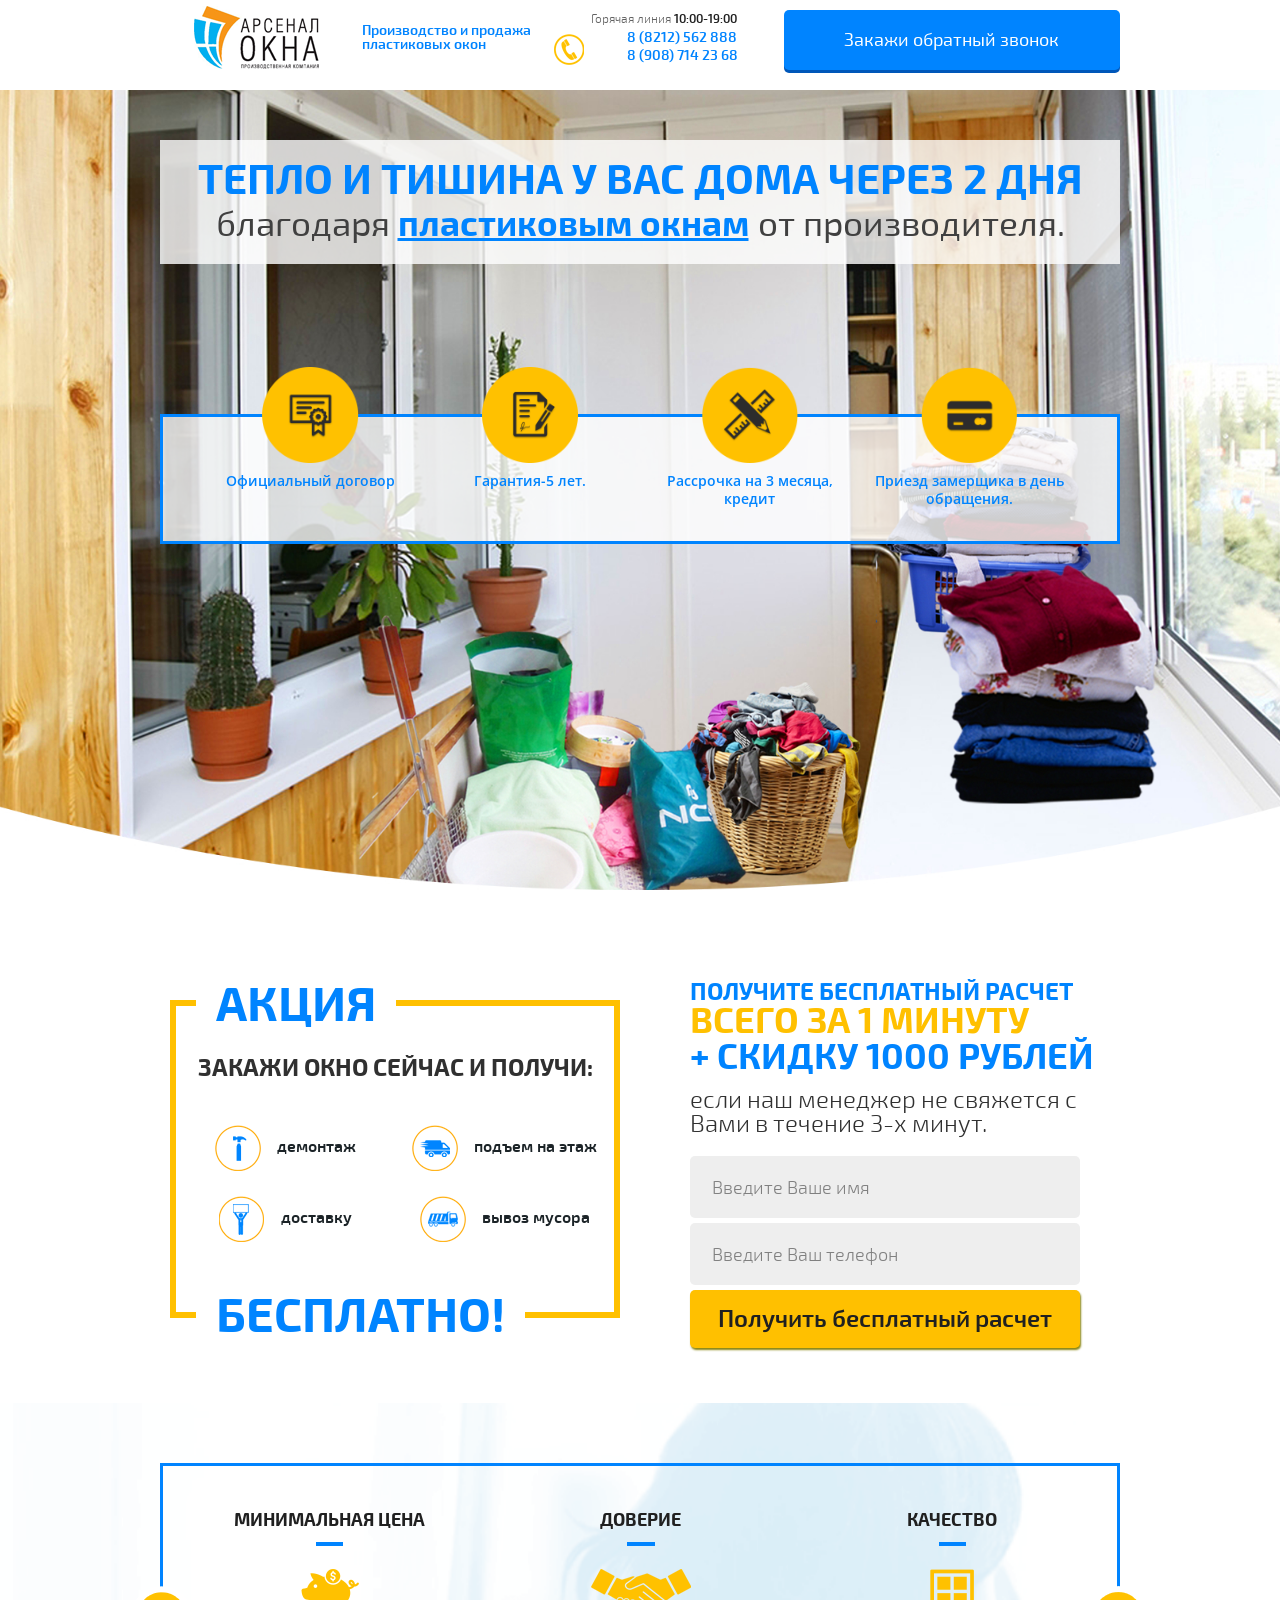
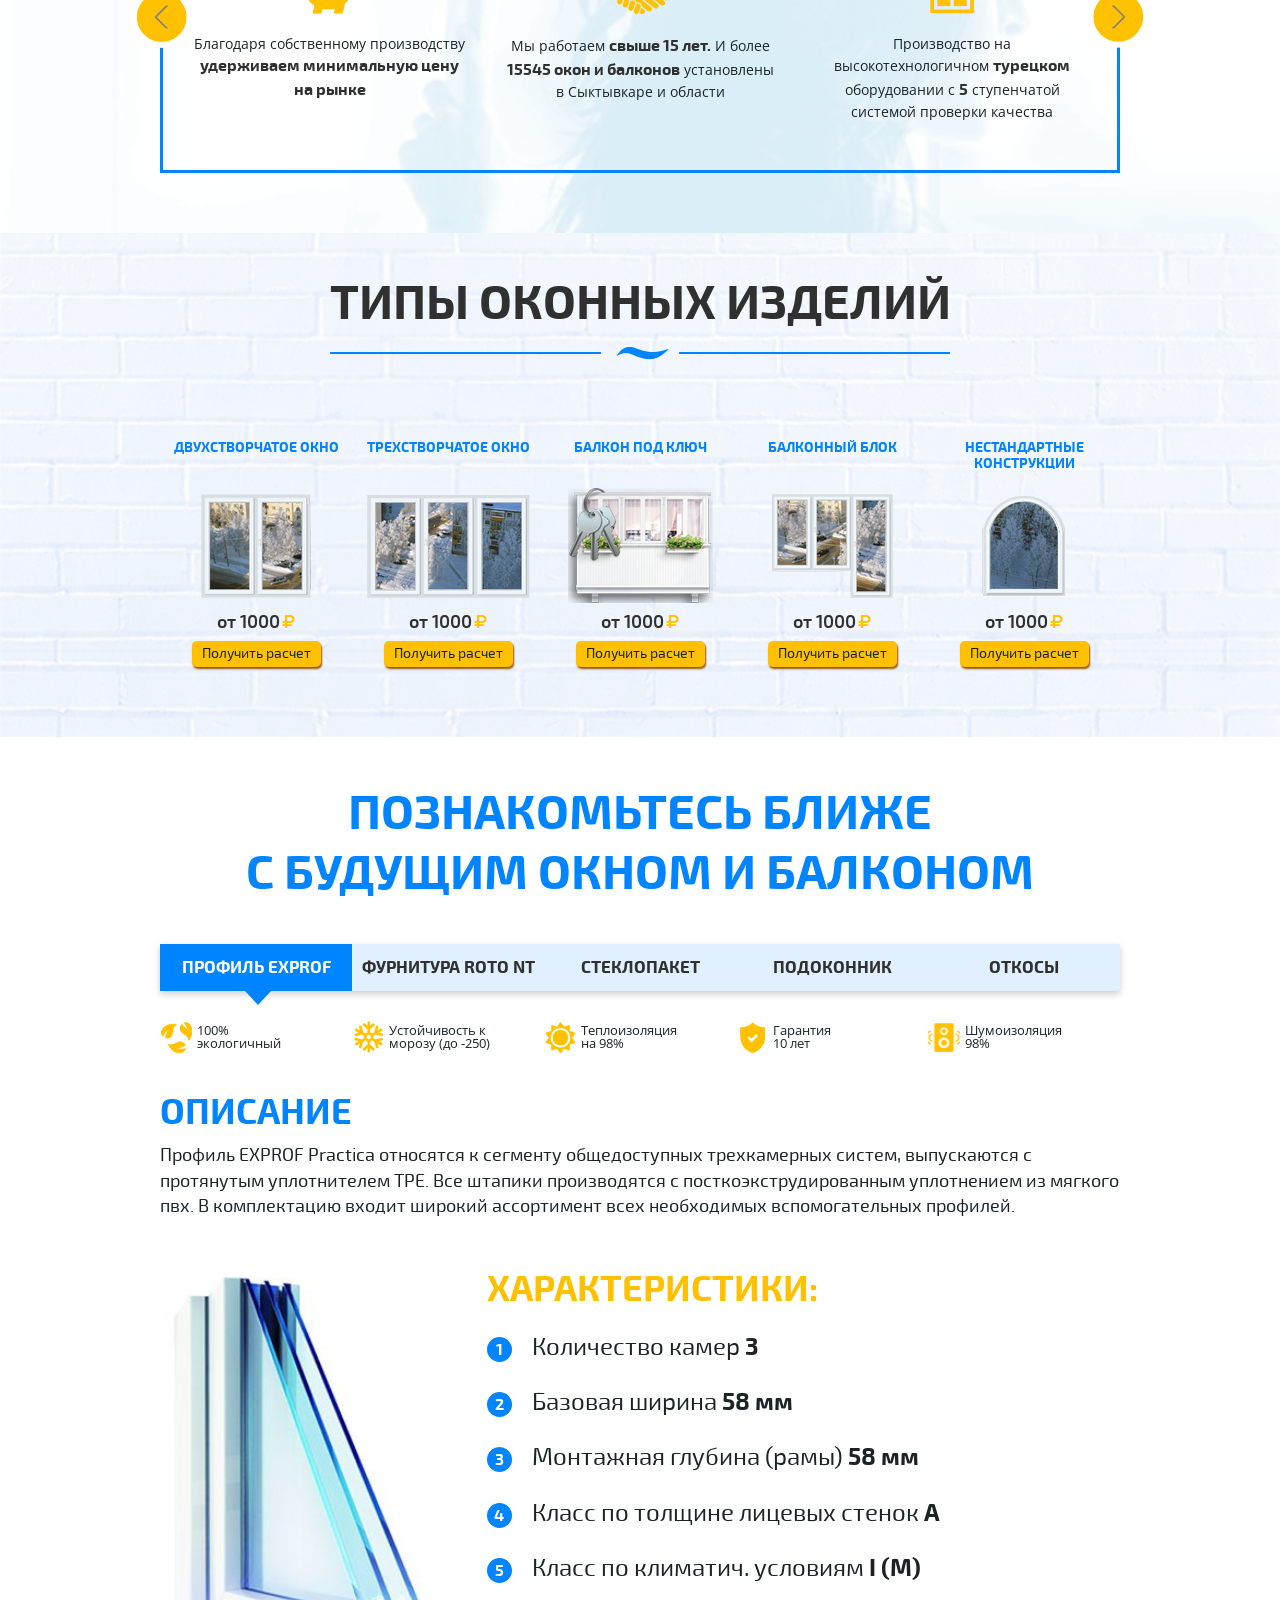
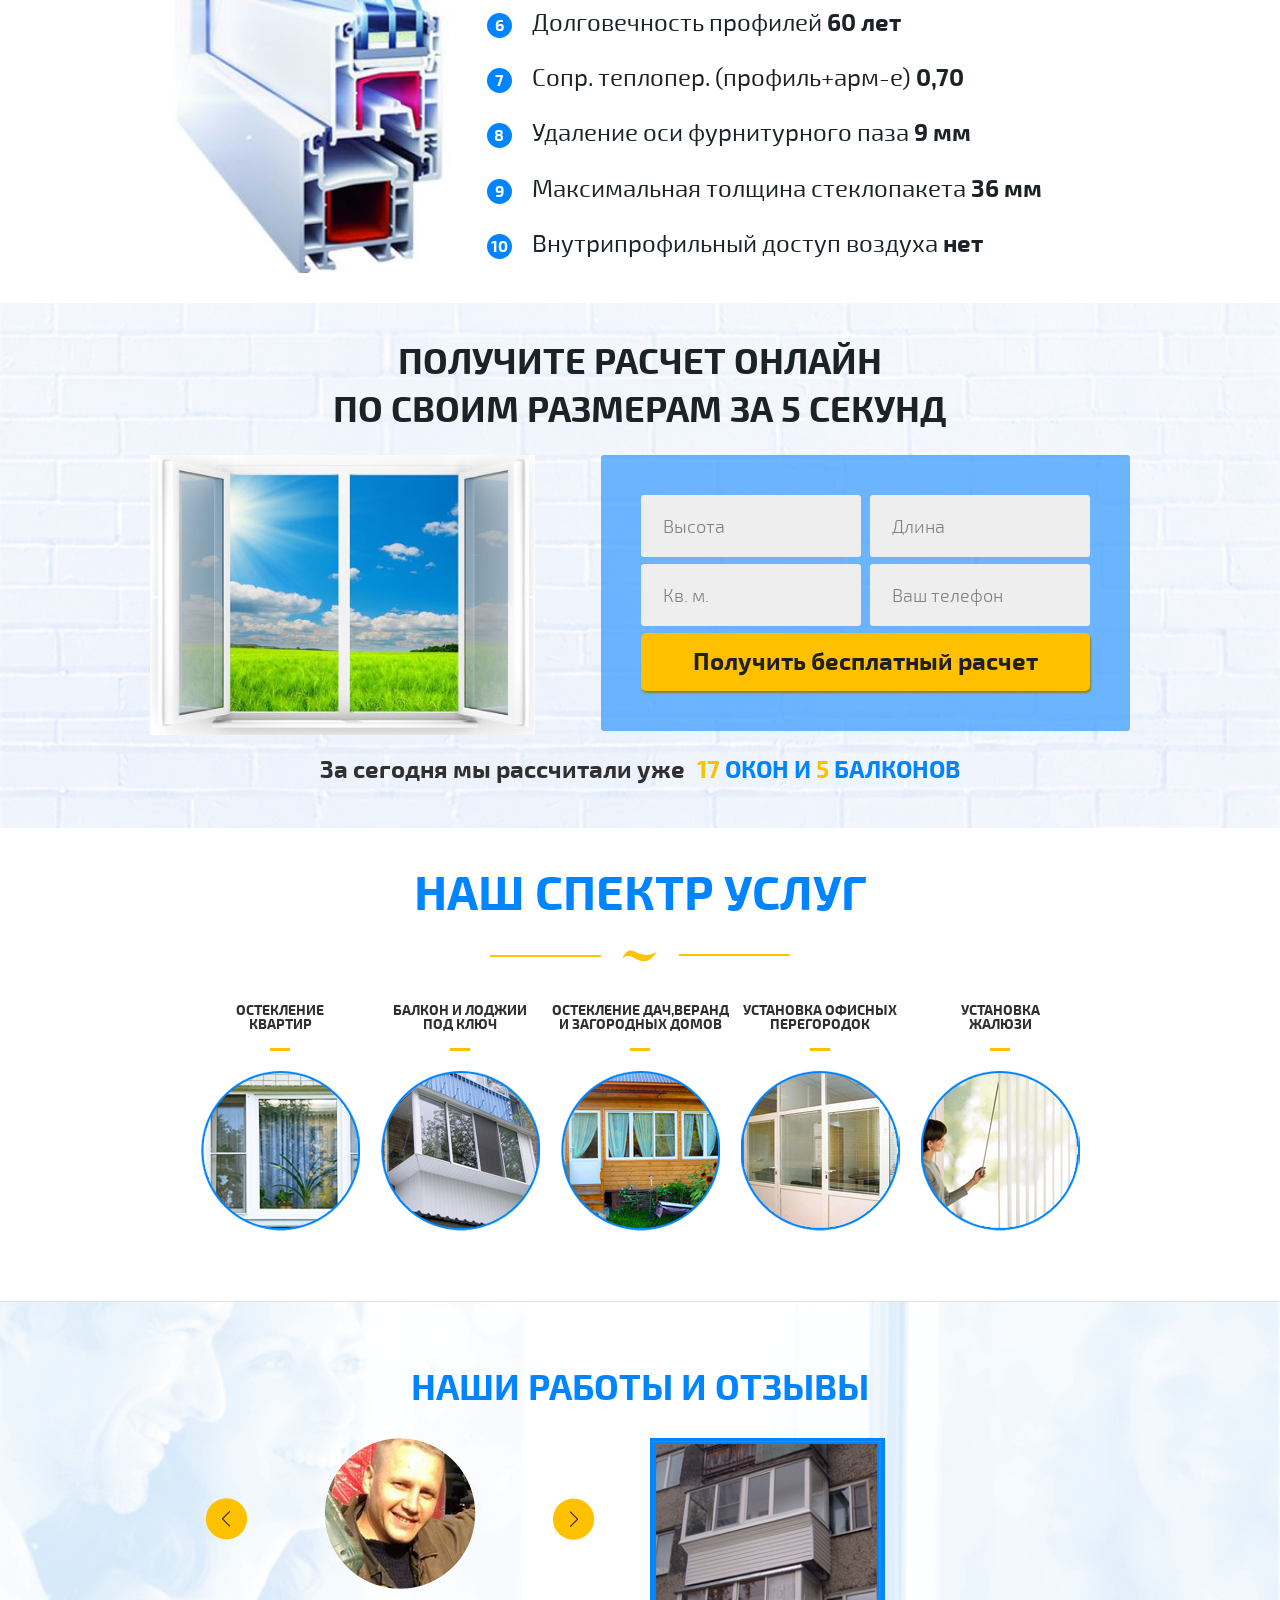
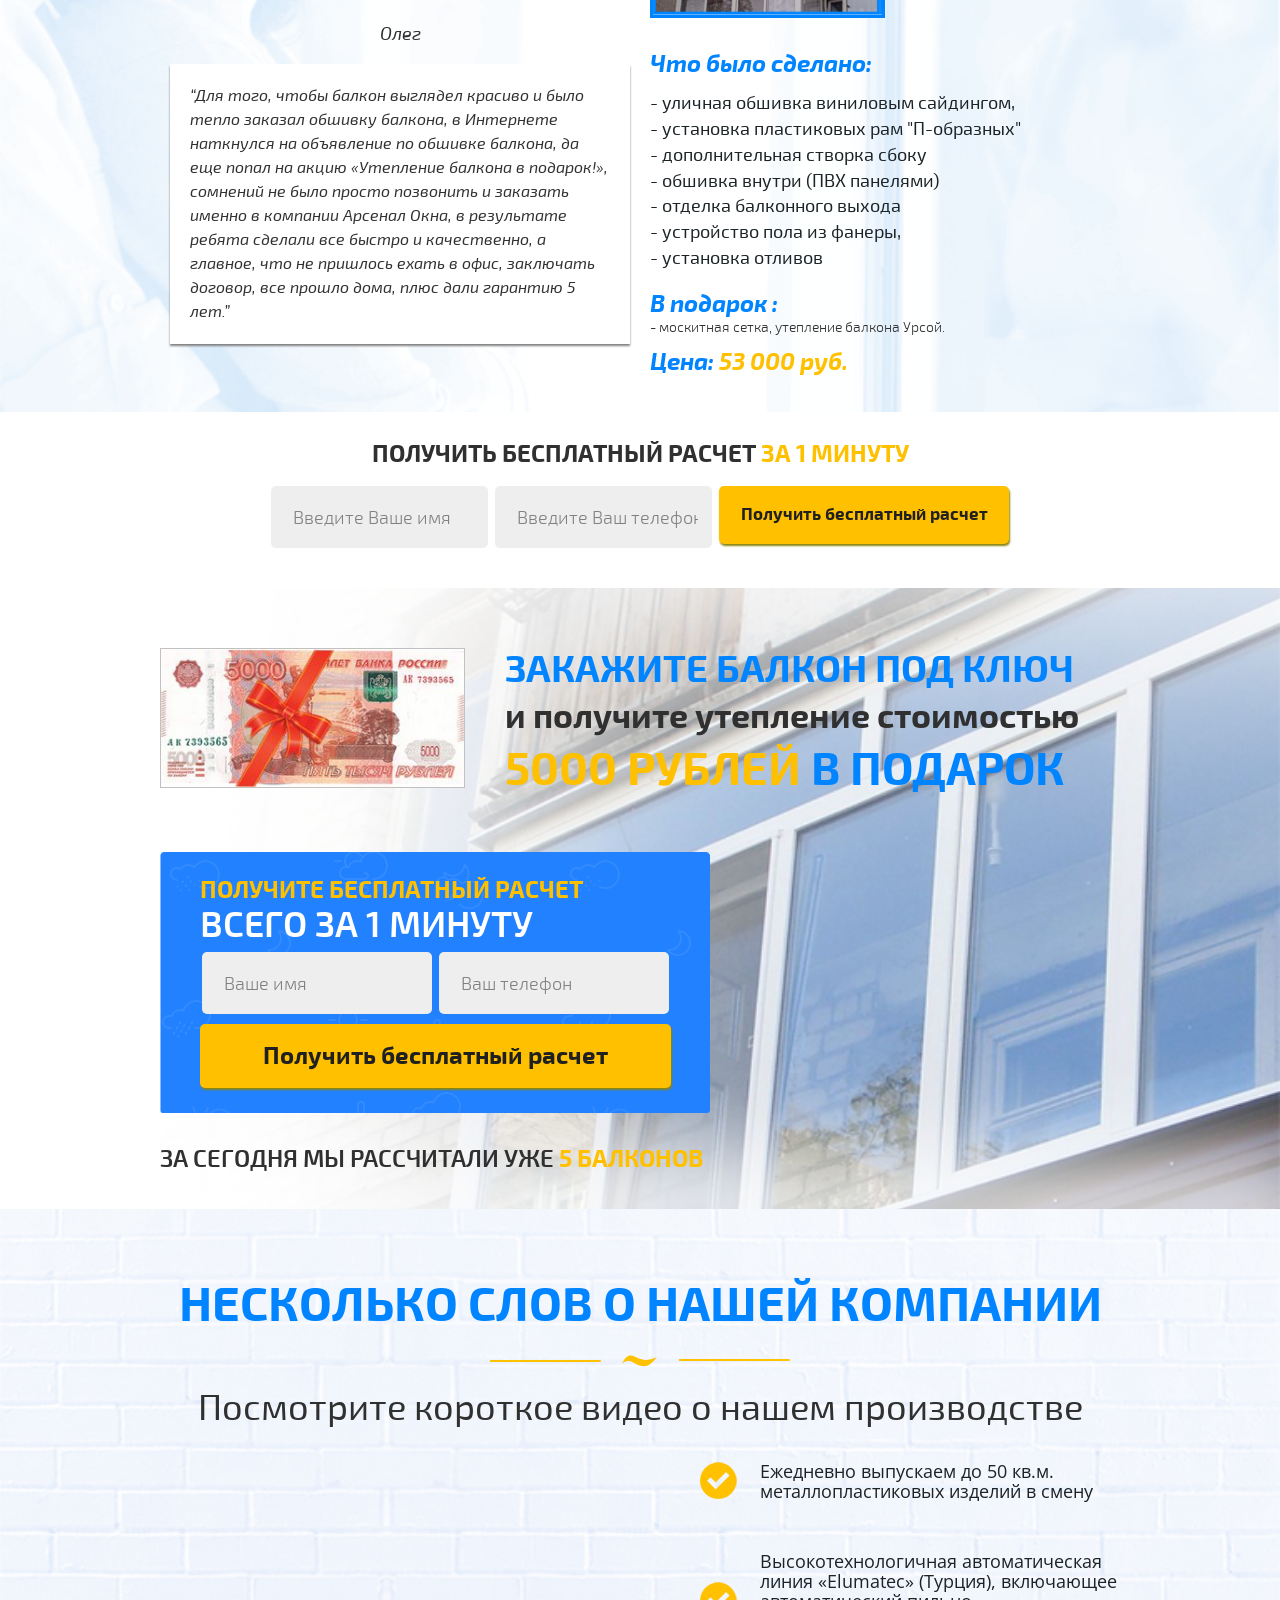
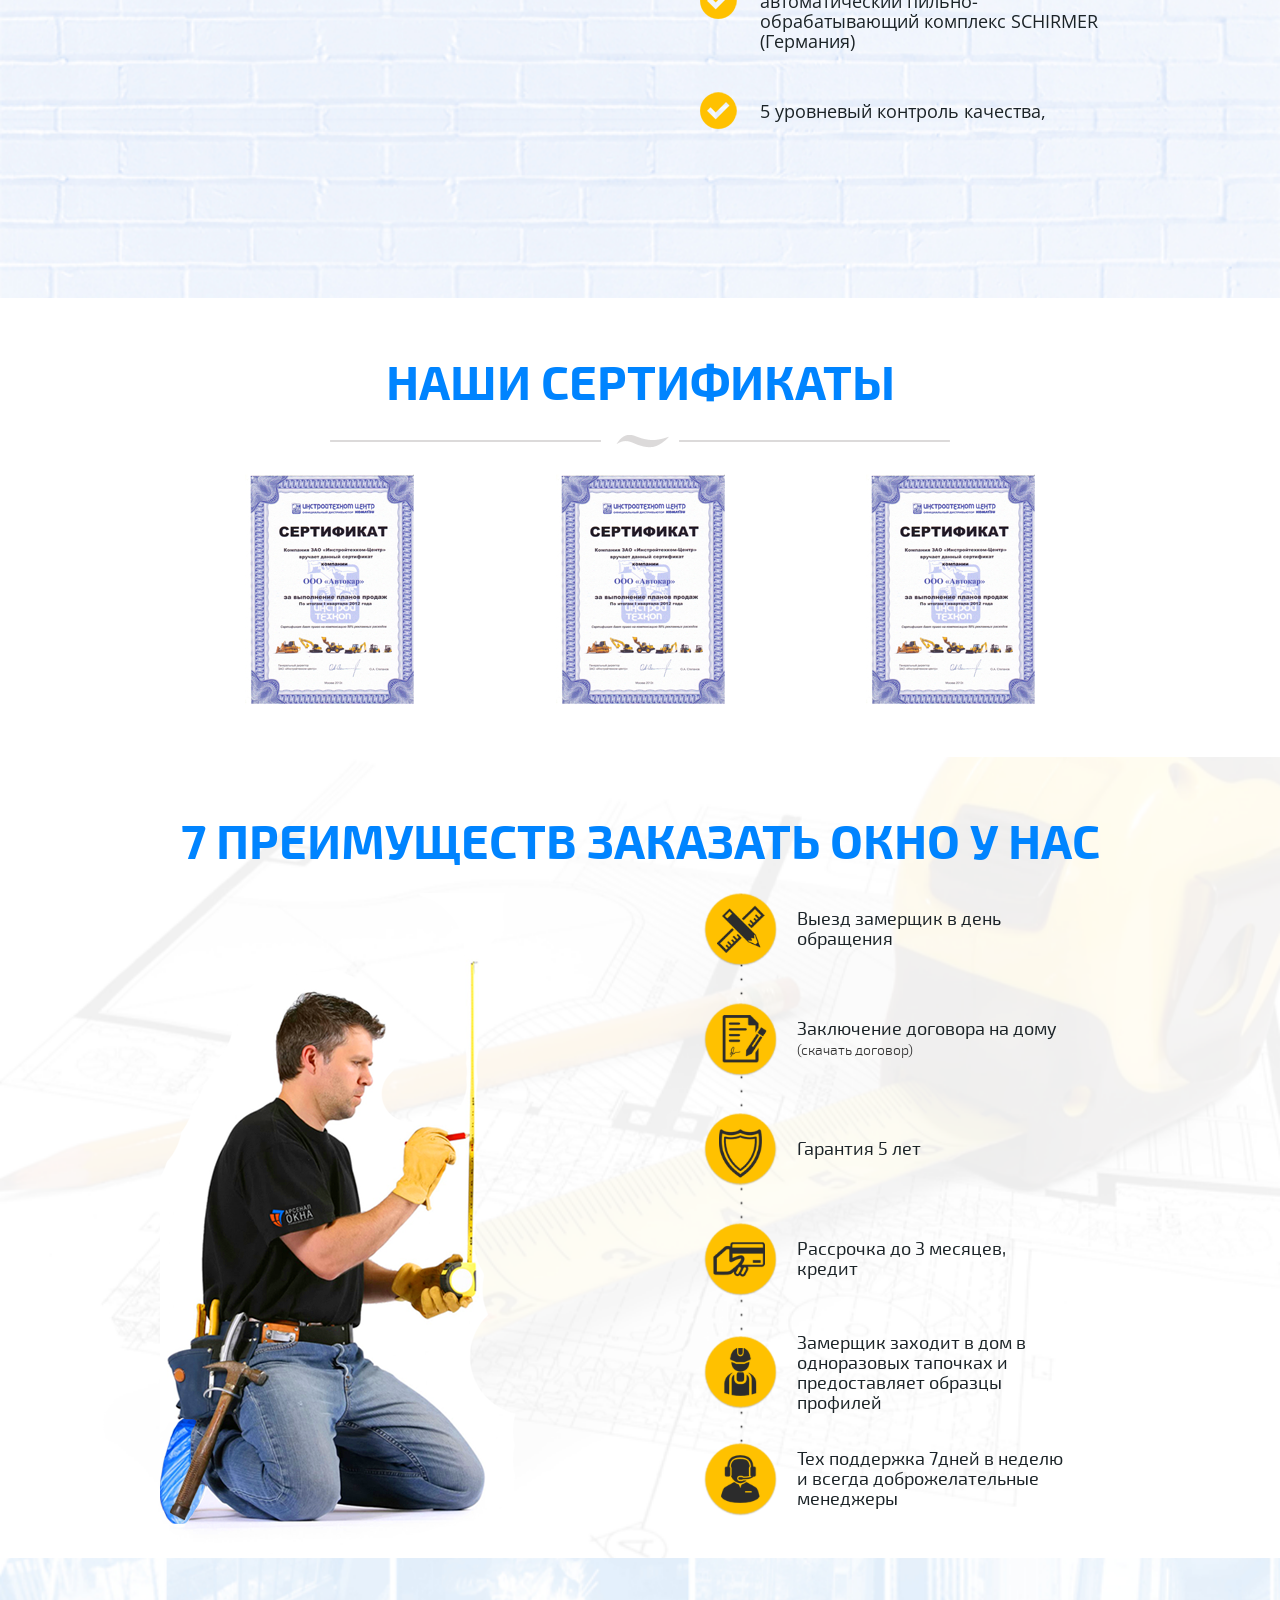
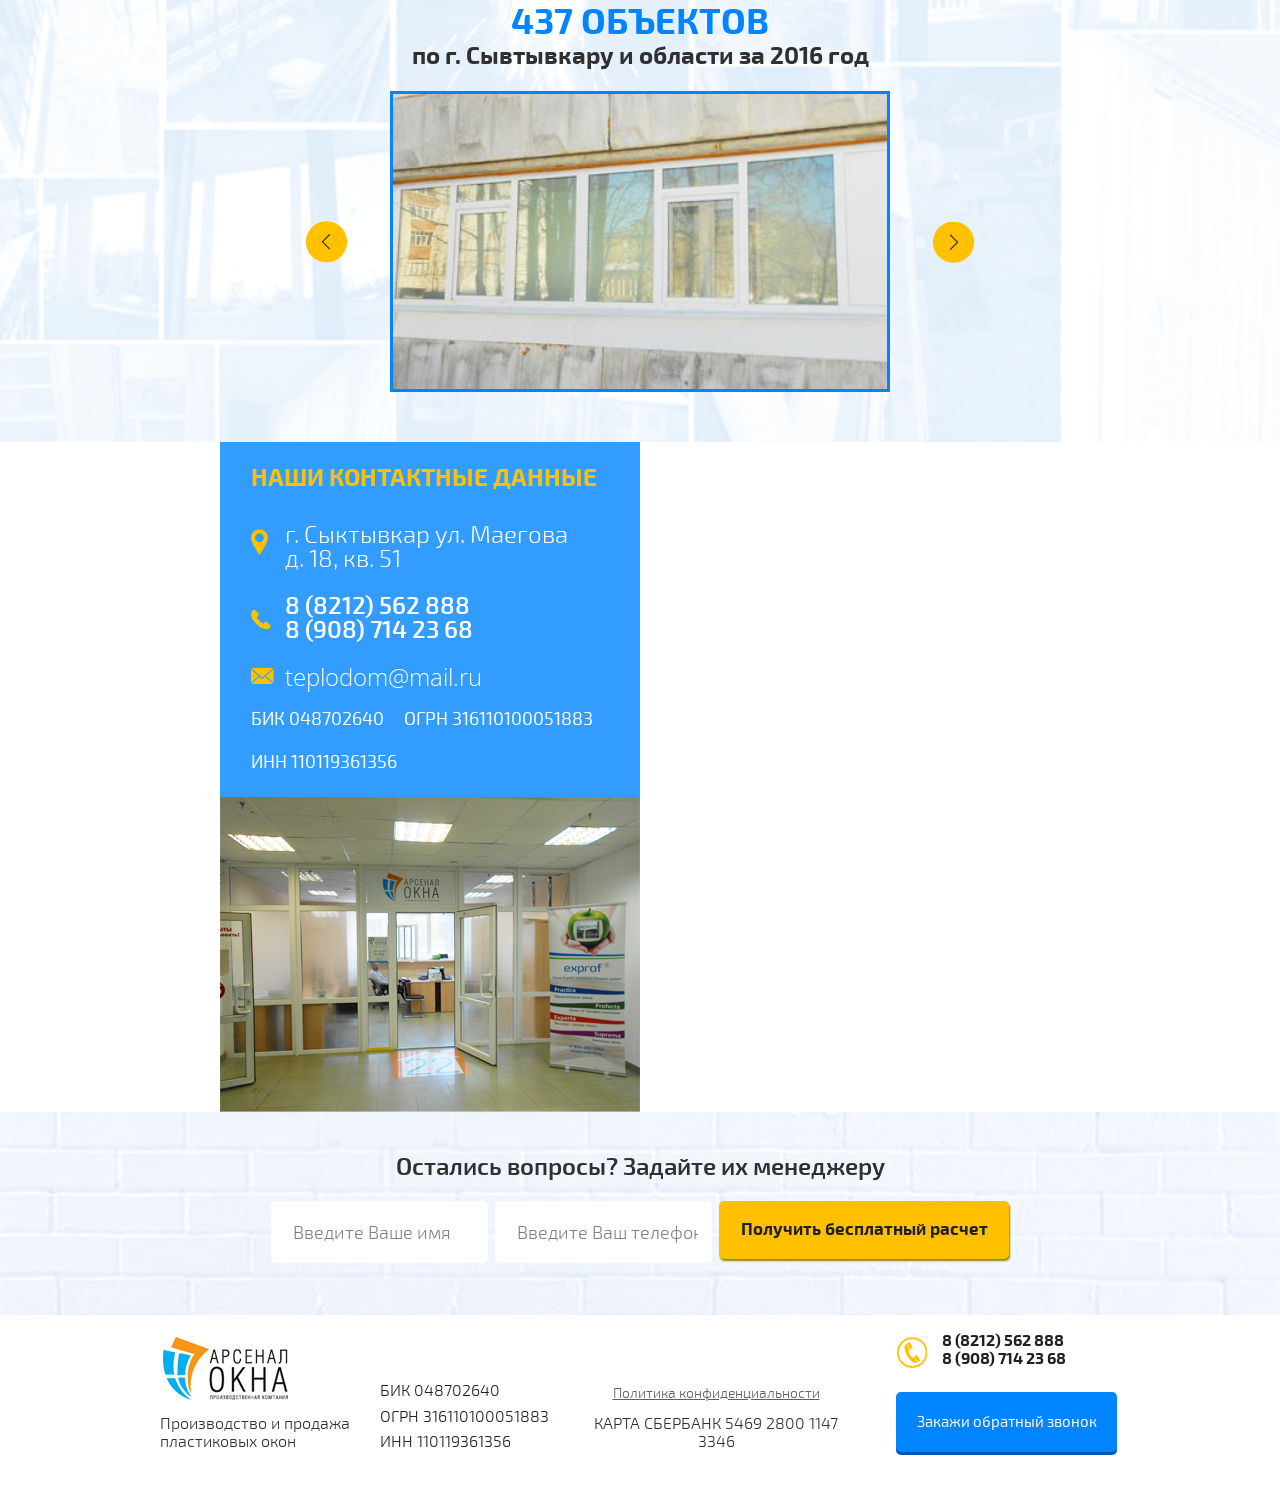
==== index.html @ bd9bafc7 "ras_6.2" ====
<!doctype html>
<!--[if lt IE 7]>      <html class="no-js lt-ie9 lt-ie8 lt-ie7" lang=""> <![endif]-->
<!--[if IE 7]>         <html class="no-js lt-ie9 lt-ie8" lang=""> <![endif]-->
<!--[if IE 8]>         <html class="no-js lt-ie9" lang=""> <![endif]-->
<!--[if gt IE 8]><!-->
<html class="no-js" lang="ru-RU">
<!--<![endif]-->

<head>
    <meta charset="utf-8">
    <meta http-equiv="X-UA-Compatible" content="IE=edge,chrome=1">
    <title>Windows</title>
    <meta name="description" content="">
    <meta name="viewport" content="width=device-width, initial-scale=1">
    <link type="text/css" rel="stylesheet" href="css/bootstrap.min.css">
    <link type="text/css" rel="stylesheet" href="css/main.css">
    <link type="text/css" rel="stylesheet" href="css/main-gum.css">
    <link type="text/css" rel="stylesheet" href="css/main-rasik.css">
    <link type="text/css" rel="stylesheet" href="css/main-rasik-fix.css">
    <!-- <link rel="icon" href="/favicon.ico" type="image/x-icon" /> -->
    <!--         <script>
        <?php 
            $referer =      isset($_SERVER['HTTP_REFERER']) ? $_SERVER['HTTP_REFERER'] : ''; 
            $utm_source =   isset($_GET['utm_source']) ?    $_GET['utm_source'] : '';
            $utm_medium =   isset($_GET['utm_medium']) ?    $_GET['utm_medium'] : '';
            $utm_campaign = isset($_GET['utm_campaign']) ?  $_GET['utm_campaign'] : '';
            $block =        isset($_GET['block']) ?         $_GET['block'] : '';
            $utm_term =     isset($_GET['utm_term']) ?      $_GET['utm_term'] : '';
            $utm_content =  isset($_GET['utm_content']) ?   $_GET['utm_content'] : '';
            $position =     isset($_GET['position']) ?      $_GET['position'] : '';
            $keyword =      isset($_GET['keyword']) ?       $_GET['keyword'] : '';

            echo "var referer='".$referer."';";
            echo "var utm_source='".$utm_source."';";
            echo "var utm_medium='".$utm_medium."';";
            echo "var utm_campaign='".$utm_campaign."';";
            echo "var block='".$block."';";
            echo "var utm_term='".$utm_term."';";
            echo "var utm_content='".$utm_content."';";
            echo "var position='".$position."';";
            echo "var keyword='".$keyword."';";
         ?>
         </script>
 -->
</head>

<body id="top">
    <div id="stickyheader">
        <div class="container">
            <div class="row">
                <ul>
                    <li><a href="">Типы окон</a></li>
                    <li><a href="">Услуги</a></li>
                    <li><a href="">Отзывы</a></li>
                    <li><a href="">О нас</a></li>
                </ul>
            </div>
        </div>
    </div>
    <div class="s-header section">
        <div class="b_info">
            <div class="container">
                <div class="logo"></div>
                <div class="title">Производство и продажа пластиковых окон</div>
                <div class="info-tel">
                    <div class="time">Горячая линия <span>10:00-19:00 </span></div>
                    <div class="tel">
                        <p><a href="tel:+8212562888">8 (8212) 562 888</a></p>
                        <p><a href="tel:+89087142368">8 (908) 714 23 68</a></p>
                    </div>
                </div>
                <button type="button" class="btn btn-blue">Закажи обратный звонок</button>
            </div>
        </div>
    </div>
    <div class="s-main-top section">
        <div class="s-commercial visible-xs">
            <div class="container">
                <div class="row">
                    <div class="s-commercial_top">
                        <div class="s-commercial_top_title">Увеличьте Вашу квартиру до <span>8 м2</span></div>
                        <p>благодаря <span>балкону под ключ <br></span> от производителя.</p>
                    </div>
                </div>
            </div>
        </div>
        <div class="s-top-title hidden-xs">
            <div class="container">
                <div class="s-top-title-txt">
                    Тепло и тишина у Вас дома через 2 дня
                    <br><span class="text_1">благодаря </span><span class="text_2"><i>пластиковым окнам</i></span>
                    <span class="text_1"> от производителя.</span>
                </div>
            </div>
        </div>
        <div class="s-bullets_top mob section">
            <div class="container">
                <div class="b-bullets">
                    <div class="item"><i class="icon item1"></i><span>Официальный договор</span></div>
                    <div class="item"><i class="icon item2"></i><span>Гарантия-5 лет.</span></div>
                    <div class="item"><i class="icon item3"></i><span>Рассрочка на 3 месяца, кредит</span></div>
                    <div class="item"><i class="icon item4"></i><span>Приезд замерщика в день обращения.</span></div>
                </div>
            </div>
        </div>
    </div>
    <div class="promo">
        <div class="container">
            <div class="row">
                <div class="col-xs-12 col-sm-12 col-md-6">
                    <div class="s-stock section">
                        <div class="text attention-top"><span>Акция</span></div>
                        <div class="title">Закажи окно сейчас и получи:</div>
                        <div class="b-stock-list">
                            <div class="item"><i class="icon item1"></i><span>демонтаж</span></div>
                            <div class="item"><i class="icon item2"></i><span>подъем на этаж</span></div>
                            <div class="item"><i class="icon item3"></i><span>доставку</span></div>
                            <div class="item"><i class="icon item4"></i><span>вывоз мусора</span></div>
                        </div>
                        <div class="text attention-bottom"><span>БЕСПЛАТНО!</span></div>
                    </div>
                </div>
                <div class="col-xs-12 col-sm-12 col-md-6">
                    <div class="s-discount section">
                        <div class="text">
                            <span class="text_0">Получите бесплатный расчет</span>
                            <span class="text_1">всего за 1 минуту</span>
                            <span class="text_2">+ скидку 1000 рублей</span>
                        </div>
                        <p>если наш менеджер не свяжется с Вами в течение 3-х минут.</p>
                    </div>
                    <div class="s-form-1 section">
                        <div class="b-form ">
                            <div class="items">
                                <div class="item item-2">
                                    <form class="f-get-calc">
                                        <input type="text" class="required " name="name" placeholder="Введите Ваше имя">
                                        <input type="text" class="required f-tel" name="tel" placeholder="Введите Ваш телефон">
                                        <button type="submit" class="btn send-btn btn-animation">Получить бесплатный расчет</button>
                                    </form>
                                </div>
                            </div>
                        </div>
                    </div>
                </div>
            </div>
        </div>
    </div>
    <div class="s-bull section">
        <div class="container">
            <div class="b-bull-wrap">
                <div class="b-bull-list owl-carousel">
                    <div class="item i_1">
                        <div class="title">Минимальная цена</div>
                        <div class="icon i_1"></div>
                        <div class="txt">Благодаря собственному производству <span>удерживаем минимальную цену на рынке</span></div>
                    </div>
                    <div class="item i_2">
                        <div class="title">Доверие</div>
                        <div class="icon i_2"></div>
                        <div class="txt">Мы работаем <span>свыше 15 лет.</span> И более <span>15545 окон и балконов</span> установлены в Сыктывкаре и области</div>
                    </div>
                    <div class="item i_3">
                        <div class="title">Качество</div>
                        <div class="icon i_3"></div>
                        <div class="txt">Производство на высокотехнологичном <span>турецком </span>оборудовании с <span>5</span> ступенчатой системой проверки качества</div>
                    </div>
                    <div class="item i_4">
                        <div class="title">Гарантии</div>
                        <div class="icon i_4"></div>
                        <div class="txt">Работаем <span>по официальному договору </span>с гарантией сроков. Вся <span>продукция сертифицирована.</span>
                        </div>
                    </div>
                    <div class="item i_5">
                        <div class="title">Монтаж</div>
                        <div class="icon i_5"></div>
                        <div class="txt">Установка окон <span>строго по ГОСТ.</span> Собственных <span>10 монтажных бригад </span>славянской внешности <span>с опытом свыше 5 лет</span></div>
                    </div>
                    <div class="item i_6">
                        <div class="title">Сервис</div>
                        <div class="icon i_6"></div>
                        <div class="txt">Благодаря собственному производству <span>удерживаем минимальную цену на рынке</span></div>
                    </div>
                </div>
            </div>
        </div>
    </div>
    <div class="s-types section bg-kirpichi">
        <div class="container">
            <div class="s-title">Типы оконных изделий</div>
            <img src="images/blue_line.png" alt="blue-line">
            <div class="b-types-wrap">
                <div class="b-types-list owl-carousel">
                    <div class="item">
                        <div class="title">ДВУХСТВОРЧАТОЕ ОКНО</div>
                        <div class="img i_1"></div>
                        <div class="price">от 1000<i class="rub"></i></div>
                        <button type="submit" class="btn send-btn btn-small">Получить расчет</button>
                    </div>
                    <div class="item">
                        <div class="title">ТРЕХСТВОРЧАТОЕ ОКНО</div>
                        <div class="img i_2"></div>
                        <div class="price">от 1000<i class="rub"></i></div>
                        <button type="submit" class="btn send-btn btn-small">Получить расчет</button>
                    </div>
                    <div class="item">
                        <div class="title">БАЛКОН ПОД КЛЮЧ</div>
                        <div class="img i_3"></div>
                        <div class="price">от 1000<i class="rub"></i></div>
                        <button type="submit" class="btn send-btn btn-small">Получить расчет</button>
                    </div>
                    <div class="item">
                        <div class="title">БАЛКОННЫЙ БЛОК</div>
                        <div class="img i_4"></div>
                        <div class="price">от 1000<i class="rub"></i></div>
                        <button type="submit" class="btn send-btn btn-small">Получить расчет</button>
                    </div>
                    <div class="item">
                        <div class="title">НЕСТАНДАРТНЫЕ
                            <br> КОНСТРУКЦИИ</div>
                        <div class="img i_5"></div>
                        <div class="price">от 1000<i class="rub"></i></div>
                        <button type="submit" class="btn send-btn btn-small">Получить расчет</button>
                    </div>
                </div>
            </div>
        </div>
    </div>
    <div class="s-hello section">
        <div class="container">
            <div class="s-title">Познакомьтесь ближе<span class="small">с будущим окном и балконом</span></div>
            <div id="owl-hello" class="owl-carousel nav-tabs">
                <div class="owl-itm itm-1 ">
                    <a data-toggle="tab" href="#panel-hello-1" class="active hello-open-more">
                        <div class="b-tit"><span>Профиль Exprof</span></div>
                        <div class="b-img visible-xs"></div>
                        <div class="btn btn-blue visible-xs">Подробнее</div>
                    </a>
                </div>
                <div class="owl-itm itm-2 ">
                    <a data-toggle="tab" href="#panel-hello-2" class="hello-open-more">
                        <div class="b-tit"><span>Фурнитура Roto NT</span></div>
                        <div class="b-img visible-xs"></div>
                        <div class="btn btn-blue visible-xs">Подробнее</div>
                    </a>
                </div>
                <div class="owl-itm itm-3 ">
                    <a data-toggle="tab" href="#panel-hello-3" class="hello-open-more">
                        <div class="b-tit"><span>Стеклопакет</span></div>
                        <div class="b-img visible-xs"></div>
                        <div class="btn btn-blue visible-xs">Подробнее</div>
                    </a>
                </div>
                <div class="owl-itm itm-4 ">
                    <a data-toggle="tab" href="#panel-hello-4" class="hello-open-more">
                        <div class="b-tit"><span>Подоконник</span></div>
                        <div class="b-img visible-xs"></div>
                        <div class="btn btn-blue visible-xs">Подробнее</div>
                    </a>
                </div>
                <div class="owl-itm itm-5 ">
                    <a data-toggle="tab" href="#panel-hello-5" class="hello-open-more">
                        <div class="b-tit"><span>Откосы</span></div>
                        <div class="b-img visible-xs"></div>
                        <div class="btn btn-blue visible-xs">Подробнее</div>
                    </a>
                </div>
            </div>
            <div class="b-hello-more tab-content">
                <div id="panel-hello-1" class="panel-hello tab-pane fade in active">
                    <ul class="b-hello-icons">
                        <li><span>100%<br>экологичный</span></li>
                        <li><span>Устойчивость к<br>морозу (до -250)</span></li>
                        <li><span>Теплоизоляция<br>на 98%</span></li>
                        <li><span>Гарантия<br>10 лет</span></li>
                        <li><span>Шумоизоляция<br>98%</span></li>
                    </ul>
                    <div class="b-txt">
                        <div class="b-title">описание</div>
                        Профиль EXPROF Practica относятся к сегменту общедоступных трехкамерных систем, выпускаются с протянутым уплотнителем TPE. Все штапики производятся с посткоэкструдированным уплотнением из мягкого пвх. В комплектацию входит широкий ассортимент всех необходимых вспомогательных профилей.
                    </div>
                    <div class="b-tech-wrap">
                        <div class="row">
                            <div class="hidden-xs col-sm-4">
                                <div class="b-img"></div>
                            </div>
                            <div class="col-xs-12 col-sm-8">
                                <div class="b-title b-title-tech">характеристики:</div>
                                <ul class="b-tech">
                                    <li>Количество камер <strong>3</strong></li>
                                    <li>Базовая ширина <strong>58 мм</strong></li>
                                    <li>Монтажная глубина (рамы) <strong>58 мм</strong></li>
                                    <li>Класс по толщине лицевых стенок <strong>A</strong></li>
                                    <li>Класс по климатич. условиям <strong>I (M)</strong></li>
                                    <li>Долговечность профилей <strong>60 лет</strong></li>
                                    <li>Сопр. теплопер. (профиль+арм-е) <strong>0,70</strong></li>
                                    <li>Удаление оси фурнитурного паза <strong>9 мм</strong></li>
                                    <li>Максимальная толщина стеклопакета <strong>36 мм</strong></li>
                                    <li>Внутрипрофильный доступ воздуха <strong>нет</strong></li>
                                </ul>
                            </div>
                        </div>
                    </div>
                </div>
                <div id="panel-hello-2" class="panel-hello tab-pane fade in">
                    <div class="b-txt">
                        <div class="b-title">Фурнитура ROTO NT (ГЕРМАНИЯ)
                            <span class="sub">Простота и легкость открывания</span>
                            <span class="small">с надежностью <span>на 15 лет - 60 000 циклов открывания</span></span>
                        </div>
                    </div>
                    <div class="b-tech-wrap">
                        <div class="row">
                            <div class="col-xs-12 col-sm-6">
                                <div class="txt">
                                    <p>Фурнитура Roto NT производится только на собственных заводах в Германии.</p>
                                    <p>Все элементы фурнитуры проходят проверку качества в испытательных центрах Рото на высокотехнологичном оборудовании и соответствуют требованиям норм RAL и DIN.</p>
                                    <p>Все элементы оконной фурнитуры Roto NT для окон покрыты новаторским покрытием RotoSil Nano, обеспечивающим максимальную защиту от коррозии на 500%.</p>
                                    <p>С помощью специальной ручки с замком, Вы cможете блокировать её поворот и переход окна из откинутого положения в открытое.</p>
                                </div>
                            </div>
                            <div class="col-xs-12 col-sm-6">
                                <div class="b-img"></div>
                                <ul>
                                    <li>Микропроветривание подарит Вам свежий воздух без сквозняков!</li>
                                    <li>Ваш ребенок сможет откинуть створку, но не сможет её открыть.</li>
                                    <li>Фурнитура соответствует 3 классу противовзломности в соответствии с международными нормами.</li>
                                </ul>
                            </div>
                        </div>
                    </div>
                </div>
                <div id="panel-hello-3" class="panel-hello tab-pane fade in ">
                    <div class="b-txt">
                        <div class="b-title">Собственное производство стеклопакета
                            <span class="sub">Гарантия 5 лет.</span>
                        </div>
                        <div class="img"><img src="images/s-hello-img-3-steklopaket.jpg"></div>
                        <div class="btn-wrap">
                            <div class="btn btn-flat-blue" data-toggle="collapse" data-target="#target-open-table">Посмотреть таблицу с характеристиками</div>
                        </div>
                        <div id="target-open-table" class="collapse"><img src="images/s-hello-img-3-table.jpg" alt=""></div>
                        <div class="txt">У нас собственное производство стеклопакета по уникальной технологии: расстояние между стеклами фиксируется при помощи специальных распорок – дистанционных рамок, которые представляют собой полые алюминиевые трубки прямоугольного сечения с небольшими отверстиями, расположенными со стороны воздушной камеры пакета.
                            <span class="btn btn-open-more" data-toggle="collapse" data-target="#target-open-3-more">Подробное описание</span>
                        </div>
                        <div id="target-open-3-more" class="text-more collapse">Дистанционные рамки режутся на определенную длину, после чего внутрь засыпается влагопоглотитель «молекулярное сито». Подготовленные рамки собираются в прямоугольные заготовки, после чего на торцевую поверхность заготовок наносится герметик первого слоя – «бутиловый шнур», который к тому же является весьма прочным клеем. Готовые рамки с нанесенным герметиком помещают между стекол, после чего всю конструкцию опрессовывают. Таким образом, получается прототип стеклопакета, на торцевую поверхность которого наносится герметик второго рода (полисульфид или полиуритан). Далее стеклопакет необходимо просушить в течение 24 часов, после чего он считается готовым.</div>
                    </div>
                </div>
                <div id="panel-hello-4" class="panel-hello tab-pane fade in ">
                    <div class="b-txt">
                        <div class="b-title">подоконник
                            <span class="sub">Прочность и долговечность на 50 лет!</span>
                        </div>
                        <div class="row">
                            <div class="col-xs-12 col-sm-6">
                                <div class="txt">
                                    <p><strong>Пластиковые подоконники имеют целый ряд преимуществ.</strong></p>
                                    <p>В процессе эксплуатации на пластиковых подоконниках не образуются царапины, они не желтеют, так как не впитывают влагу, пыль и грязь, устойчивы к воздействию ультрафиолетового излучения, негативному воздействию микроорганизмов, едких и кислотосодержащих веществ, не расслаиваются, сохраняя первоначальную привлекательность, не требуют специального ухода.</p>
                                    <p>Стандартный цвет пластикового подоконника – белый. По Вашему желанию подоконник может быть различного цвета. Цветной пластиковый подоконник будет красивым элементом декора Вашего дома или квартиры </p>
                                </div>
                            </div>
                            <div class="col-xs-12 col-sm-6">
                                <div class="img"><img src="images/s-hello-img-4.jpg"></div>
                                <ul>
                                    <li>Превосходная теплоизоляция</li>
                                    <li>Противопожарны (не горят)</li>
                                </ul>
                            </div>
                        </div>
                    </div>
                </div>
                <div id="panel-hello-5" class="panel-hello tab-pane fade in ">
                    <div class="b-txt">
                        <div class="b-title">ПЛАСТИКОВЫЕ ОТКОСЫ
                            <span class="sub">Защита от шума, холода, снижение теплопотерь на 25%</span>
                        </div>
                        <div class="txt">
                            <img src="images/s-hello-img-5.jpg" alt="">
                            <p>Замена старого деревянного окна новым пластиковым нередко сопряжена с демонтажем оконных откосов и их заменой.</p>
                            <p>За счёт воздушной прослойки между откосом и стеной, пластиковые откосы обладают высокими, теплосберегающими свойствами!</p>
                            <p>Легки в уборке: достаточно просто протереть влажной тряпкой поверхность откоса и все!</p>
                            <p>В процессе монтажа наших окон мы используем фирменные откосы с оригинальными деталями. Стоимость пластиковых откосов на стандартное окно дешевле на 15%, по сравнению с оштукатуренными откосами.</p>
                        </div>
                    </div>
                </div>
            </div>
        </div>
    </div>
    <div class="s-get-calc section">
        <div class="container">
            <div class="row">
                <div class="title"><span>Получите </span>расчет онлайн
                    <br>по своим размерам за<span> 5 секунд</span></div>
                <div class="img hiddan-xs"></div>
                <form class="f-get-calc f-calc-second">
                    <div class="inp">
                        <input type="text" class="required input_small" name="width" id="height" placeholder="Высота">
                    </div>
                    <div class="inp">
                        <input type="text" class="required input_small" name="height" id="width" placeholder="Длина">
                    </div>
                    <div class="inp">
                        <input type="text" class="required input_small" name="height" id="m2" placeholder="Кв. м.">
                    </div>
                    <input type="text" class="required f-tel" name="tel" placeholder="Ваш телефон">
                    <button type="submit" class="btn send-btn btn-animation">Получить бесплатный расчет</button>
                </form>
                <div class="today"><span class="br">За сегодня мы рассчитали уже</span>
                    <span class="c_yellow">17 </span><span class="c_blue">окон и </span><span class="c_yellow">5 </span><span class="c_blue">балконов</span></div>
            </div>
        </div>
    </div>
    <div class="s-services section">
        <div class="container">
            <div class="s-title">Наш спектр услуг</div>
            <img src="images/yellow_line.png" alt="yellow-line">
            <div class="b-services-wrap">
                <div class="b-services-list owl-carousel">
                    <div class="item">
                        <div class="title">Остекление
                            <br> квартир
                        </div>
                        <div class="line"></div>
                        <div class="img i_1"></div>
                    </div>
                    <div class="item">
                        <div class="title">Балкон и лоджии
                            <br>под ключ</div>
                        <div class="line"></div>
                        <div class="img i_2"></div>
                    </div>
                    <div class="item">
                        <div class="title">Остекление дач,веранд
                            <br>и загородных домов</div>
                        <div class="line"></div>
                        <div class="img i_3"></div>
                    </div>
                    <div class="item">
                        <div class="title">Установка офисных
                            <br>перегородок
                        </div>
                        <div class="line"></div>
                        <div class="img i_4"></div>
                    </div>
                    <div class="item">
                        <div class="title">Установка
                            <br>жалюзи
                        </div>
                        <div class="line"></div>
                        <div class="img i_5"></div>
                    </div>
                </div>
            </div>
        </div>
    </div>
    <div class="s-reviews section">
        <div class="container">
            <div class="s-title">Наши работы и отзывы</div>
            <div class="b-reviews-wrap">
                <div class="b-reviews-list owl-carousel">
                    <div class="item">
                        <div class="col-xs-12 col-sm-6 b_feedback">
                            <div class="avatar av_1"></div>
                            <div class="name">Олег</div>
                            <div class="feedback_txt hidden-xs">“Для того, чтобы балкон выглядел красиво и было тепло заказал обшивку балкона, в Интернете наткнулся на объявление по обшивке балкона, да еще попал на акцию «Утепление балкона в подарок!», сомнений не было просто позвонить и заказать именно в компании Арсенал Окна, в результате ребята сделали все быстро и качественно, а главное, что не пришлось ехать в офис, заключать договор, все прошло дома, плюс дали гарантию 5 лет.”</div>
                        </div>
                        <div class="col-xs-12 col-sm-6 b_done">
                            <div class="img i_1"></div>
                            <div class=" b_done_title">Что было сделано:</div>
                            <ul>
                                <li>- уличная обшивка виниловым сайдингом,
                                </li>
                                <li>- установка пластиковых рам "П-образных"
                                </li>
                                <li>- дополнительная створка сбоку
                                </li>
                                <li>- обшивка внутри (ПВХ панелями)
                                </li>
                                <li>- отделка балконного выхода
                                </li>
                                <li>- устройство пола из фанеры,
                                </li>
                                <li>- установка отливов
                                </li>
                            </ul>
                            <div class="gift">
                                <div class="title">В подарок :</div>
                                <p>- москитная сетка, утепление балкона Урсой.</p>
                                <div class="price">Цена: <span>53 000 руб.</span></div>
                            </div>
                        </div>
                    </div>
                    <div class="item">
                        <div class="col-xs-12 col-sm-6 b_feedback">
                            <div class="avatar av_2"></div>
                            <div class="name">Аня</div>
                            <div class="feedback_txt hidden-xs">“Я ветеран ВОВ и труженик тыла, моя мечта всегда была остеклить и обшить балкон, но все врем то руки не доходили, то думала денег много надо, после серии выходов статей в газетах от компании Арсенал Окна, стала задумываться серьезнее, что надо мечту свою осуществить, да еще и появилась акция Утепление в подарок!, + рассрочка беспроцентная, что так важно нам пенсионерам. Работой ребят я очень довольна, 2 Сергей все делали, я даже и не думала, что молодежь еще осталась такая чуткая и работоспособная, огромная благодарность ”.</div>
                        </div>
                        <div class="col-xs-12 col-sm-6 b_done">
                            <div class="img i_2"></div>
                            <div class=" b_done_title">Что было сделано:</div>
                            <ul>
                                <li> - установка алюминиевых рам "Г-образных" в 1 стекло без выноса
                                </li>
                                <li>- дополнительная створка </li>
                                <li>- внутренняя обшивка (ПВХ панелями)</li>
                                <li>- отделка балконного выхода </li>
                                <li>- установили 2 шкафчика из алюминия</li>
                                <li>- постелили линолеум заказчика.</li>
                            </ul>
                            <div class="gift">
                                <div class="title">В подарок :</div>
                                <p>- москитная сетка, утепление балкона Урсой.</p>
                                <div class="price">Цена: <span>59 500 руб.</span></div>
                            </div>
                        </div>
                    </div>
                    <div class="item">
                        <div class="col-xs-12 col-sm-6 b_feedback">
                            <div class="avatar av_3"></div>
                            <div class="name">Антон</div>
                            <div class="feedback_txt hidden-xs">Совсем устарели мои деревянные рамы, решил обновить, проверил предложения в интернете нескольких компаний, понравилось предложение Арсенал Окна, производство в городе, значит и сроки от производства до установки минимальные, так и получилось, работы провели качественно и быстро, не было недочетов, гарантию предоставили.</div>
                        </div>
                        <div class="col-xs-12 col-sm-6 b_done">
                            <div class="img i_3 hidden"></div>
                            <div class=" b_done_title">Что было сделано:</div>
                            <ul>
                                <li>- установка пластиковых рам в одно стекло на лоджию 6м, без внутренней обшивки и отделки балконного выхода </li>
                                <li>- установка юбки 30 см под рамами.</li>
                                <li>- по краям лоджии стекло поменяли на с эндвич-панель, для дальнейшей установки шкафчиков
                                </li>
                            </ul>
                            <div class="gift">
                                <div class="title">В подарок :</div>
                                <p>- москитная сетка, утепление балкона Урсой.</p>
                                <div class="price">Цена: <span>31 500 руб.</span></div>
                            </div>
                        </div>
                    </div>
                    <div class="item">
                        <div class="col-xs-12 col-sm-6 b_feedback">
                            <div class="avatar av_4"></div>
                            <div class="name">Василий</div>
                            <div class="feedback_txt hidden-xs">Совсем устарели мои деревянные рамы, решил обновить, проверил предложения в интернете нескольких компаний, понравилось предложение Арсенал Окна, производство в городе, значит и сроки от производства до установки минимальные, так и получилось, работы провели качественно и быстро, не было недочетов, гарантию предоставили.</div>
                        </div>
                        <div class="col-xs-12 col-sm-6 b_done">
                            <div class="img i_4"></div>
                            <div class=" b_done_title">Что было сделано:</div>
                            <ul>
                                <li>- Установка балконного блока с подоконником и порогом в кирпичном доме,</li>
                                <li>- отделка откосов сэндвич-панелями</li>
                            </ul>
                            <div class="gift">
                                <div class="title">В подарок :</div>
                                <p>- москитная сетка, утепление балкона Урсой.</p>
                                <div class="price">Цена: <span>19 000 руб.</span></div>
                            </div>
                        </div>
                    </div>
                    <div class="item">
                        <div class="col-xs-12 col-sm-6 b_feedback">
                            <div class="avatar av_5"></div>
                            <div class="name">Лилия</div>
                            <div class="feedback_txt hidden-xs">Стояли старые деревянные рамы, захотелось внести в интерьер новизну и красоту, что и сделала с компанией Арсенал Окна, после прочтения интересных статей в газетах города, монтажники быстро замеряли, быстро изготовили и быстро поставили, как я думала сроки будут «резиновые», а нет, все прошло в сжатые сроки, я получила то, что задумала, теперь сижу на балконе, как в новой комнате и любуюсь на работу.</div>
                        </div>
                        <div class="col-xs-12 col-sm-6 b_done">
                            <div class="img i_5"></div>
                            <div class=" b_done_title">Что было сделано:</div>
                            <ul>
                                <li>- установили 2 шкафчика из алюминия, был сделан вынос прямо и вбок.</li>
                                <li>- обшивка уличной стороны виниловым сайдингом
                                </li>
                                <li>- установка пластиковых рам "Г-образных" в 1 стекло</li>
                                <li>- внутренняя обшивка ПВХ панелями белыми глянцевыми и отделка балконного выхода</li>
                                <li>- по краям балкона стекло поменяли на сэндвич-панель
                                </li>
                                <li>- установили 2 шкафчика из алюминия, был сделан вынос прямо и вбок.</li>
                            </ul>
                            <div class="gift">
                                <div class="title">В подарок :</div>
                                <p>- москитная сетка, утепление балкона Урсой.</p>
                                <div class="price">Цена: <span>55 500 руб.</span></div>
                            </div>
                        </div>
                    </div>
                    <div class="item">
                        <div class="col-xs-12 col-sm-6 b_feedback">
                            <div class="avatar av_6"></div>
                            <div class="name">Даша</div>
                            <div class="feedback_txt hidden-xs">Я искала оконную компанию для того, для установки окон на балкон, чтобы было дома было тепло, уютно , а красота чтобы была не только внутри , но и снаружи, чего и добилась с компанией Арсенал окна, которых нашла в газетах, плюсом этой компании стало скорое время от производства до установки, ждать долго не пришлось, качество и четкость работ . Огромное спасибо ребятам !</div>
                        </div>
                        <div class="col-xs-12 col-sm-6 b_done">
                            <div class="img i_6 hidden"></div>
                            <div class=" b_done_title">Что было сделано:</div>
                            <ul>
                                <li> - уличная обшивка виниловым сайдингом
                                </li>
                                <li>- установка алюминиевых рам в одно стекло с выносом вперед, без внутренней обшивки и отделки балконного выхода</li>
                                <li>- установка отливов</li>
                            </ul>
                            <div class="gift">
                                <div class="title">В подарок :</div>
                                <p>утепление балкона Урсой.</p>
                                <div class="price">Цена: <span>27 500 руб.</span></div>
                            </div>
                        </div>
                    </div>
                </div>
            </div>
        </div>
    </div>
    <div class="s-form-2 section">
        <div class="b-form section">
            <div class="container">
                <div class="title"><span class="br">Получить бесплатный</span> расчет <span class="c_yellow">за 1 минуту</span></div>
                <div class="items">
                    <div class="item item-2">
                        <form class="f-get-calc">
                            <input type="text" class="required " name="name" placeholder="Введите Ваше имя">
                            <input type="text" class="required f-tel" name="tel" placeholder="Введите Ваш телефон">
                            <button type="submit" class="btn send-btn btn-animation">Получить бесплатный расчет</button>
                        </form>
                    </div>
                </div>
            </div>
        </div>
    </div>
    <div class="s-main-form section">
        <div class="container">
            <div class="b-main-form-header">
                <div class="txt-wrap">
                    <div class="tit">Закажите балкон под ключ
                        <br><span>и получите утепление стоимостью</span></div>
                    <div class="gift"><span>5000 рублей </span>в ПОДАРОК</div>
                </div>
                <img src="images/gift.jpg" alt="gift">
            </div>
            <div class="b-form blu_bg">
                <div class="title hidden-xs">Получите бесплатный расчет
                    <span>всего за 1 минуту</span></div>
                <div class="items">
                    <div class="item item-2">
                        <form class="f-get-calc">
                            <input type="text" class="required " name="name" placeholder="Ваше имя">
                            <input type="text" class="required f-tel" name="tel" placeholder="Ваш телефон">
                            <button type="submit" class="btn send-btn btn-animation">Получить бесплатный расчет</button>
                        </form>
                    </div>
                </div>
            </div>
            <div class="tit_bottom">За сегодня мы рассчитали уже
                <span class="txt_1">5<span class="txt_2"></span> балконов</span>
            </div>
        </div>
    </div>
    <div class="s-about section">
        <div class="container">
            <div class="s-title">Несколько слов о нашей компании</div>
            <div class="image"></div>
            <p>Посмотрите короткое видео о нашем производстве</p>
            <div class="b-about">
                <div class="b-about-wideo itm">
                    <iframe src="https://www.youtube.com/embed/dC3_0srY0Rs" frameborder="0" allowfullscreen></iframe>
                </div>
                <div class="b-about-txt itm">
                    <ul>
                        <li>Ежедневно выпускаем до 50 кв.м. металлопластиковых изделий в смену</li>
                        <li>Высокотехнологичная автоматическая линия «Elumatec» (Турция), включающее автоматический пильно-обрабатывающий комплекс SCHIRMER (Германия)</li>
                        <li>5 уровневый контроль качества, </li>
                    </ul>
                </div>
            </div>
        </div>
    </div>
    <div class="s-sert section">
        <div class="screw screw-top"></div>
        <div class="container">
            <div class="s-title">наши сертификаты</div>
            <div class="b-sert-wrap">
                <div class="b-sert owl-carousel">
                    <div class="item">
                        <a href="images/sertificat.jpg" class="fancybox" rel="group1"></a><img src="images/sertificat.jpg" alt=""></div>
                    <div class="item">
                        <a href="images/sertificat.jpg" class="fancybox" rel="group1"></a><img src="images/sertificat.jpg" alt=""></div>
                    <div class="item">
                        <a href="images/sertificat.jpg" class="fancybox" rel="group1"></a><img src="images/sertificat.jpg" alt=""></div>
                </div>
            </div>
        </div>
    </div>
    <div class="s-adv section">
        <div class="container">
            <div class="s-title">7 преимуществ заказать окно у нас</div>
            <div class="row">
                <div class="col-xs-12 col-sm-6 hidden-xs">
                    <div class="b_image"></div>
                </div>
                <div class="col-xs-12 col-sm-6">
                    <div class="b-adv-wrap">
                        <ul class="b-adv-list owl-carousel">
                            <li class="item i_1"><span>Выезд замерщик в день обращения</span></li>
                            <li class="item i_2"><span>Заключение договора на дому <a href="#">(скачать договор)</a></span></li>
                            <li class="item i_3"><span>Гарантия 5 лет</span></li>
                            <li class="item i_4"><span>Рассрочка до 3 месяцев, кредит</span></li>
                            <li class="item i_5"><span>Замерщик заходит в дом в одноразовых тапочках и предоставляет образцы профилей</span></li>
                            <li class="item i_6"><span>Тех поддержка 7дней в неделю и всегда доброжелательные менеджеры</span></li>
                        </ul>
                    </div>
                </div>
            </div>
        </div>
    </div>
    <div class="s-how-many section">
        <div class="container">
            <div class="tit">437 объектов
                <br>
                <span>по г. Сывтывкару и области за 2016 год</span>
            </div>
            <div class="b-how-many-list-wrap">
                <div class="b-how-many-list owl-carousel">
                    <div class="itm">
                        <a href="images/b-how-many-01.jpg" class="fancybox" rel="group2"><img src="images/b-how-many-01.jpg"></a>
                        <div class="description"></div>
                    </div>
                    <div class="itm">
                        <a href="images/b-how-many-02.jpg" class="fancybox" rel="group2"><img src="images/b-how-many-02.jpg"></a>
                        <div class="description"></div>
                    </div>
                    <div class="itm">
                        <a href="images/b-how-many-03.jpg" class="fancybox" rel="group2"><img src="images/b-how-many-03.jpg"></a>
                        <div class="description"></div>
                    </div>
                    <div class="itm">
                        <a href="images/b-how-many-04.jpg" class="fancybox" rel="group2"><img src="images/b-how-many-04.jpg"></a>
                        <div class="description"></div>
                    </div>
                    <div class="itm">
                        <a href="images/b-how-many-05.jpg" class="fancybox" rel="group2"><img src="images/b-how-many-05.jpg"></a>
                        <div class="description"></div>
                    </div>
                    <div class="itm">
                        <a href="images/b-how-many-06.jpg" class="fancybox" rel="group2"><img src="images/b-how-many-06.jpg"></a>
                        <div class="description"></div>
                    </div>
                    <div class="itm">
                        <a href="images/b-how-many-07.jpg" class="fancybox" rel="group2"><img src="images/b-how-many-07.jpg"></a>
                        <div class="description"></div>
                    </div>
                    <div class="itm">
                        <a href="images/b-how-many-07.jpg" class="fancybox" rel="group2"><img src="images/b-how-many-08.jpg"></a>
                        <div class="description"></div>
                    </div>
                    <div class="itm">
                        <a href="images/b-how-many-07.jpg" class="fancybox" rel="group2"><img src="images/b-how-many-09.jpg"></a>
                        <div class="description"></div>
                    </div>
                    <div class="itm">
                        <a href="images/b-how-many-07.jpg" class="fancybox" rel="group2"><img src="images/b-how-many-10.jpg"></a>
                        <div class="description"></div>
                    </div>
                </div>
            </div>
        </div>
    </div>
    <div class="s-map section">
        <div class="b-map">
            <script type="text/javascript" charset="utf-8" async src="https://api-maps.yandex.ru/services/constructor/1.0/js/?sid=UR4RqQlyBsmZzphugEfjt_Zsq8DsEubz&width=100%&height=670&lang=ru_RU&sourceType=constructor&scroll=false"></script>
        </div>
        <div class="b-map-adr-wrap">
            <div class="container">
                <div class="b-map-adr">
                    <div class="b-adr-img hidden-xs"></div>
                    <div class="b-adr">
                        <div class="b-adr-wrap-adr">
                            <div class="title">Наши контактные данные</div>
                            <div class="b-adr-item adr">г. Сыктывкар ул. Маегова
                                <br>д. 18, кв. 51</div>
                            <div class="b-adr-item tel">8 (8212) 562 888
                                <br>8 (908) 714 23 68</div>
                            <div class="b-adr-item mail">teplodom@mail.ru</div>
                            <p>БИК 048702640</p>
                            <p>ОГРН 316110100051883</p>
                            <p>ИНН 110119361356</p>
                        </div>
                    </div>
                </div>
            </div>
        </div>
    </div>
    <div class="s-footer-form section">
        <div class="b-form">
            <div class="container">
                <div class="title">Остались вопросы? Задайте их менеджеру</div>
                <div class="items">
                    <div class="item item-2">
                        <form class="f-get-calc">
                            <input type="text" class="required " name="name" placeholder="Введите Ваше имя">
                            <input type="text" class="required f-tel" name="tel" placeholder="Введите Ваш телефон">
                            <button type="submit" class="btn send-btn btn-animation">Получить бесплатный расчет</button>
                        </form>
                    </div>
                </div>
            </div>
        </div>
    </div>
    <div class="s-footer-info section visible-xs">
        <div class="b_info">
            <div class="container">
                <div class="logo"></div>
                <div class="title">Производство и продажа пластиковых окон</div>
                <div class="info-tel">
                    <div class="time">Горячая линия <span>10:00-19:00 </span></div>
                    <div class="tel">
                        <p><a href="tel:+8212562888">8 (8212) 562 888</a></p>
                        <p><a href="tel:+89087142368">8 (908) 714 23 68</a></p>
                    </div>
                </div>
                <button type="button" class="btn btn-blue">Закажи обратный звонок</button>
            </div>
        </div>
    </div>
    <div class="s-footer-info-pl section hidden-xs">
        <div class="b_info">
            <div class="container">
                <div class="wrap_logo-title">
                    <div class="logo"></div>
                    <div class="title">Производство и продажа пластиковых окон</div>
                </div>
                <div class="b_rekv visible-lg-inline-block">
                    <p>БИК 048702640</p>
                    <p>ОГРН 316110100051883</p>
                    <p>ИНН 110119361356</p>
                </div>
                <div class="wrap-s-pol_conf_card">
                    <div class="wrap-ras">
                        <a class="pol_conf fancybox" href="#politic">Политика конфиденциальности</a>
                        <div class="card">Карта СБЕРБАНК 5469 2800 1147 3346</div>
                    </div>
                </div>
                <div class="info-tel">
                    <div class="tel">
                        <p><a href="tel:+8212562888">8 (8212) 562 888</a></p>
                        <p><a href="tel:+89087142368">8 (908) 714 23 68</a></p>
                    </div>
                </div>
                <button type="button" class="btn btn-blue">Закажи обратный звонок</button>
            </div>
        </div>
    </div>
    <div class="dark"></div>
    <div class="popup fancybox">
        <div class="popup-wrap">
            <form class="form-popup">
                <div class="f-title">Оставьте свои контакты,
                    <br>чтобы получить консультацию специалиста</div>
                <div class="f-body">
                    <input type="text" class="" name="name" placeholder="Имя">
                    <input type="text" class="required f-tel" name="tel" placeholder="Телефон">
                    <button type="submit" class="btn send-btn">Заказать звонок</button>
                </div>
                <div class="closepopup">&#10006;</div>
            </form>
            <form class="form-popup-dog">
                <div class="f-title">Оставьте свои контакты,
                    <br>чтобы получить образец договора</div>
                <div class="f-body">
                    <input type="text" class="" name="email" placeholder="Email">
                    <input type="text" class="required f-tel" name="tel" placeholder="Телефон">
                    <button type="submit" class="btn send-btn open-dog">Получить договор</button>
                </div>
                <div class="closepopup">&#10006;</div>
            </form>
            <!-- Попап ошибки отправки писем из формы попапа -->
            <div class="popup-error">
                <p>Ошибка!</p>
                <p>Заполните все поля в форме</p>
                <button class="btn ok-btn">ОК</button>
            </div>
            <!-- Попап успешной отправки писем из акционной формы -->
            <div class="popup-success">
                <p>Спасибо!</p>
                <p>Наш специалист скоро свяжется с Вами!</p>
                <button class="btn ok-btn">ОК</button>
            </div>
            <div class="popup-success-dog">
                <p>Скачать</p>
                <p><a href="/dogovor-okonniy-dvorik.docx">образец&nbsp;договора.</a></p>
                <button class="btn ok-btn">ОК</button>
            </div>
            <div class="polit-popup" id="politic">
                <div class="closepopup">&#10006;</div>
                <div class="txt">
                    <h3>ПОЛИТИКА КОНФИДЕНЦИАЛЬНОСТИ</h3>
                    <p>Соблюдение Вашей конфиденциальности важно нас. По этой причине, мы разработали Политику Конфиденциальности, которая описывает, как мы используем и храним Вашу информацию. Пожалуйста, ознакомьтесь с нашими правилами соблюдения конфиденциальности и сообщите нам, если у вас возникнут какие-либо вопросы.</p>
                    <h4>Сбор и использование персональной информации</h4>
                    <p>Под персональной информацией понимаются данные, которые могут быть использованы для идентификации определенного лица либо связи с ним.</p>
                    <p>От вас может быть запрошено предоставление вашей персональной информации в любой момент, когда вы связываетесь с нами. </p>
                    <p>Ниже приведены некоторые примеры типов персональной информации, которую мы можем собирать, и как мы можем использовать такую информацию.</p>
                    <h4>Какую персональную информацию мы собираем</h4>
                    <ul>
                        <li><span>•</span>Когда вы оставляете заявку на бесплатный урок, мы можем собирать различную информацию, включая ваши имя, номер телефона, адрес электронной почты и т.д.</li>
                    </ul>
                    <h4>Как мы используем вашу персональную информацию</h4>
                    <ul>
                        <li><span>•</span>Собираемая нами персональная информация позволяет нам связываться с нами и сообщать об уникальных предложениях, акциях и других мероприятиях и ближайших событиях. </li>
                        <li><span>•</span>Время от времени, мы можем использовать вашу персональную информацию для отправки важных уведомлений и сообщений. </li>
                        <li><span>•</span>Мы также можем использовать персональную информацию для внутренних целей, таких как проведения аудита, анализа данных и различных исследований в целях улучшения услуг предоставляемых нами и предоставления Вам рекомендаций относительно наших услуг.</li>
                        <li><span>•</span>Если вы принимаете участие в розыгрыше призов, конкурсе или сходном стимулирующем мероприятии, мы можем использовать предоставляемую вами информацию для управления такими программами.</li>
                    </ul>
                    <h4>Раскрытие информации третьим лицам</h4>
                    <p>Мы не раскрываем полученную от Вас информацию третьим лицам. </p>
                    <h4>Исключения</h4>
                    <p>В случае если необходимо — в соответствии с законом, судебным порядком, в судебном разбирательстве, и/или на основании публичных запросов или запросов от государственных органов на территории РФ — раскрыть вашу персональную информацию. Мы также можем раскрывать информацию о вас если мы определим, что такое раскрытие необходимо или уместно в целях безопасности, поддержания правопорядка, или иных общественно важных случаях.</p>
                    <p>В случае реорганизации, слияния или продажи мы можем передать собираемую нами персональную информацию соответствующему третьему лицу – правопреемнику.</p>
                    <h4>Защита персональной информации</h4>
                    <p>Мы предпринимаем меры предосторожности — включая административные, технические и физические — для защиты вашей персональной информации от утраты, кражи, и недобросовестного использования, а также от несанкционированного доступа, раскрытия, изменения и уничтожения.</p>
                    <h4>Соблюдение вашей конфиденциальности на уровне компании</h4>
                    <p>Для того чтобы убедиться, что ваша персональная информация находится в безопасности, мы доводим нормы соблюдения конфиденциальности и безопасности до наших сотрудников, и строго следим за исполнением мер соблюдения конфиденциальности.</p>
                </div>
            </div>
        </div>
    </div>
    <link href="https://fonts.googleapis.com/css?family=Open+Sans:300,400,600,700,800&subset=latin,cyrillic" rel="stylesheet" type="text/css">
    <script src="js/vendor/jquery-1.11.2.min.js"></script>
    <script src="js/jquery.maskedinput.min.js"></script>
    <script src="js/bootstrap.min.js"></script>
    <link rel="stylesheet" type="text/css" href="js/fancybox/jquery.fancybox.css" media="screen" />
    <!-- <link rel="stylesheet" type="text/css" href="js/ls/css/lightslider.min.css" media="screen" /> -->
    <link rel="stylesheet" type="text/css" href="js/owl/assets/owl.carousel.min.css" media="screen" />
    <script type="text/javascript" src="js/fancybox/jquery.fancybox.pack.js"></script>
    <!--    <script type="text/javascript" src="js/bx/jquery.bxslider.min.js"></script>-->
    <!-- <script type="text/javascript" src="js/ls/js/lightslider.min.js"></script> -->
    <script type="text/javascript" src="js/owl/owl.carousel.min.js"></script>
    <script type="text/javascript" src="js/main.js"></script>
</body>

</html>
---- css/main-gum.css ----
@import url(fonts.css);
::-moz-selection {
  background: #b3d4fc;
  text-shadow: none; }

::selection {
  background: #b3d4fc;
  text-shadow: none; }

::-webkit-input-placeholder {
  color: #afafaf;
  font-family: 'Open Sans';
  font-size: 18px;
  font-weight: 300; }

:-moz-placeholder {
  color: #afafaf;
  font-family: 'Open Sans';
  font-size: 18px;
  font-weight: 300; }

::-moz-placeholder {
  color: #afafaf;
  font-family: 'Open Sans';
  font-size: 18px;
  font-weight: 300; }

:-ms-input-placeholder {
  color: #afafaf;
  font-family: 'Open Sans';
  font-size: 18px;
  font-weight: 300; }

input[placeholder] {
  color: #afafaf;
  font-family: 'Open Sans';
  font-size: 18px;
  font-weight: 300; }

hr {
  display: block;
  height: 1px;
  border: 0;
  border-top: 1px solid #ccc;
  margin: 1em 0;
  padding: 0; }

ul,
li {
  margin: 0;
  padding: 0;
  list-style: none; }

audio,
canvas,
iframe,
img,
svg,
video {
  vertical-align: middle;
  max-width: 100%; }

img {
  height: auto; }

fieldset {
  border: 0;
  margin: 0;
  padding: 0; }

textarea {
  resize: vertical; }

p {
  margin: 0;
  line-height: 1.6; }

a {
  text-decoration: underline;
  color: #c2c2c2;
  cursor: pointer; }

a:hover {
  text-decoration: none;
  color: #c2c2c2; }

h1,
h2,
h3 {
  font-family: "exo2", Arial; }

h2 {
  font-size: 24px;
  line-height: 1.2;
  margin-top: 0;
  color: #004196;
  font-weight: 700;
  text-align: center; }

h3 {
  font-size: 18px;
  font-weight: 700;
  text-align: center;
  line-height: 24px;
  margin-top: 0; }

body {
  font-family: "Open Sans", Arial, sans-serif;
  font-size: 14px;
  color: #1b2327;
  text-align: center; }

.hidden {
  display: none !important;
  visibility: hidden; }

.cf:before,
.cf:after {
  content: " ";
  display: table; }

.cf:after {
  clear: both; }

.cf {
  *zoom: 1; }

.c_yellow {
  color: #ffc000; }

.btn {
  font-size: 16px;
  display: inline-block;
  padding: 7px 10px;
  max-width: 100%;
  white-space: nowrap;
  font-weight: 600;
  background-color: #ff8a00;
  box-shadow: 1px 2px 2px #9A5100;
  border-radius: 5px;
  -webkit-appearance: none;
  -moz-appearance: none;
  appearance: none;
  border: 0;
  cursor: pointer;
  position: relative;
  overflow: hidden;
  text-overflow: ellipsis; }

.btn-blue {
  background: #0084ff;
  color: white;
  font-size: 18px;
  border-radius: 0;
  box-shadow: none;
  margin: 20px 10px;
  padding: 7px 20px; }

.btn-wrap {
  text-align: center; }

.btn-flat-blue {
  font-family: "Exo2";
  font-size: 18px;
  font-weight: 400;
  padding: 10px 20px;
  margin: 20px 0;
  color: white;
  background: #0084ff;
  border-radius: 0;
  box-shadow: none;
  display: inline-block; }

.btn-open-more {
  font-size: 18px;
  border-radius: 0;
  color: #6ab7ff;
  font-family: "Exo2";
  font-weight: 400;
  line-height: 1.4;
  padding: 0 10px;
  vertical-align: middle;
  background-color: #e0f0ff;
  box-shadow: 1px 1.7px 4px rgba(0, 0, 0, 0.13); }

form {
  max-width: 365px;
  margin: 5px auto;
  font-size: 0; }

form input {
  border: 0;
  padding: 10px 20px;
  margin-bottom: 5px;
  width: 100%;
  outline: none;
  background: #eee;
  border-radius: 5px;
  border: 2px solid transparent; }

form .btn {
  width: 100%;
  font-size: 18px;
  font-weight: 400;
  padding: 13px 3px;
  margin: 0 0 10px; }

form .field_error {
  border-color: red; }

.nav-tabs {
  border: 0; }

.container {
  max-width: 980px; }

.section {
  padding: 20px 0; }

.s-header {
  padding: 0; }

.dark {
  position: fixed;
  display: none;
  z-index: 80;
  top: 0px;
  height: 100%;
  width: 100%;
  background: rgba(0, 0, 0, 0.51); }

.bg-kirpichi {
  background: url(../images/bg_structure.png); }

.s-title {
  color: #0084ff;
  font: 700 24px/30px Exo2;
  text-transform: uppercase;
  padding-top: 27px;
  margin-bottom: 19px; }

/* main css section */
.owl-nav {
  position: absolute;
  top: 30%;
  left: 0;
  right: 0; }

.owl-nav > div {
  position: absolute;
  background: #0084ff url() center no-repeat;
  width: 40px;
  height: 40px;
  border-radius: 50%;
  opacity: 1;
  text-indent: -999em;
  overflow: hidden; }

.owl-nav > .owl-prev {
  background-image: url(../images/icon-arrow-left-white.png);
  left: 0; }

.owl-nav > .owl-next {
  background-image: url(../images/icon-arrow-right-white.png);
  right: 0; }

.b-types-wrap {
  font-size: 0;
  margin-top: 30px; }

.s-types .b-types-list .item button {
  margin-bottom: 10px; }

/* ******** */
/* s-hello */
.s-hello .s-title .small {
  display: block;
  font-size: 18px; }
.s-hello .b-hello-more {
  margin-top: 30px;
  display: none; }
  .s-hello .b-hello-more .panel-hello .txt p {
    font-family: 'exo2';
    font-size: 16px;
    line-height: 1.2;
    margin-bottom: 1em; }
  .s-hello .b-hello-more .b-hello-icons {
    font-size: 0; }
    .s-hello .b-hello-more .b-hello-icons > li {
      width: 50%;
      font-size: 13px;
      display: inline-block;
      vertical-align: middle;
      text-align: left;
      line-height: 1;
      margin-bottom: 10px; }
      .s-hello .b-hello-more .b-hello-icons > li span {
        display: inline-block;
        vertical-align: middle;
        margin-left: 5px; }
      .s-hello .b-hello-more .b-hello-icons > li:before {
        content: '';
        width: 32px;
        height: 32px;
        display: inline-block;
        vertical-align: middle;
        background: url(../images/s-hello-icon-1.png) center no-repeat; }
      .s-hello .b-hello-more .b-hello-icons > li:nth-child(2):before {
        background-image: url(../images/s-hello-icon-2.png); }
      .s-hello .b-hello-more .b-hello-icons > li:nth-child(3):before {
        background-image: url(../images/s-hello-icon-3.png); }
      .s-hello .b-hello-more .b-hello-icons > li:nth-child(4):before {
        background-image: url(../images/s-hello-icon-4.png); }
      .s-hello .b-hello-more .b-hello-icons > li:nth-child(5):before {
        background-image: url(../images/s-hello-icon-5.png); }
  .s-hello .b-hello-more .b-txt {
    margin: 20px 0;
    font-family: 'exo2';
    font-size: 18px;
    text-align: left; }
  .s-hello .b-hello-more .b-title {
    font-family: "Exo2";
    font-size: 26px;
    font-weight: 700;
    line-height: 60px;
    text-transform: uppercase;
    color: #0084ff; }
  .s-hello .b-hello-more .b-title-tech {
    color: #ffc000; }
  .s-hello .b-hello-more #panel-hello-2 .b-title {
    text-align: center;
    line-height: 1.4; }
    .s-hello .b-hello-more #panel-hello-2 .b-title .sub {
      color: #303030;
      font-size: 24px;
      font-style: italic;
      text-transform: none;
      display: block; }
    .s-hello .b-hello-more #panel-hello-2 .b-title .small {
      display: block;
      font-size: 18px;
      font-style: italic;
      text-transform: none;
      color: #303030; }
      .s-hello .b-hello-more #panel-hello-2 .b-title .small span {
        color: #0084ff; }
.s-hello #panel-hello-1 {
  text-align: left; }
  .s-hello #panel-hello-1 .b-img {
    height: 0;
    padding-bottom: 200%;
    background: url(../images/s-hello-img-1.jpg) center no-repeat;
    background-size: cover; }
  .s-hello #panel-hello-1 .b-tech {
    counter-reset: my-counter; }
    .s-hello #panel-hello-1 .b-tech li {
      font-size: 12px;
      font-family: "exo2";
      line-height: 40px;
      white-space: nowrap;
      overflow: hidden;
      text-overflow: ellipsis; }
      .s-hello #panel-hello-1 .b-tech li:before {
        content: counter(my-counter);
        counter-increment: my-counter;
        background: #0084ff;
        font-size: 16px;
        font-weight: 700;
        padding: 0px;
        text-align: center;
        width: 25px;
        height: 25px;
        display: inline-block;
        border-radius: 50%;
        line-height: 1.7;
        color: white;
        margin-right: 20px; }
.s-hello #panel-hello-2 {
  text-align: left; }
  .s-hello #panel-hello-2 .b-img {
    height: 0;
    padding-bottom: 70%;
    background: url(../images/s-hello-img-2.jpg) center no-repeat;
    background-size: cover; }
  .s-hello #panel-hello-2 .b-tech-wrap p {
    font-family: "exo2";
    font-size: 16px;
    line-height: 1.6;
    margin-bottom: 1.5em; }
  .s-hello #panel-hello-2 .b-tech-wrap ul {
    margin-top: 20px; }
    .s-hello #panel-hello-2 .b-tech-wrap ul li {
      background: url(../images/icon-ok-yellow.png) left no-repeat;
      padding-left: 50px;
      margin-bottom: 10px; }
.s-hello #panel-hello-3 .b-title {
  text-align: center;
  font-size: 28px;
  text-transform: none;
  line-height: 1.4;
  margin-bottom: 20px; }
  .s-hello #panel-hello-3 .b-title .sub {
    display: block;
    font-size: 24px;
    font-style: italic;
    font-weight: 600; }
.s-hello #panel-hello-3 .img {
  max-width: 80%;
  margin: 0 auto; }
.s-hello #panel-hello-3 #target-open-table {
  margin-bottom: 20px;
  text-align: center; }
.s-hello #panel-hello-4 .b-title {
  font-size: 28px;
  text-align: center;
  line-height: 1.4;
  margin-bottom: 20px; }
  .s-hello #panel-hello-4 .b-title .sub {
    display: block;
    font-size: 24px;
    font-style: italic;
    font-weight: 400;
    color: #303030;
    text-transform: none; }
.s-hello #panel-hello-4 .txt p strong {
  font-size: 1.4em;
  font-weight: 400; }
.s-hello #panel-hello-4 ul {
  margin-top: 20px; }
  .s-hello #panel-hello-4 ul li {
    background: url(../images/icon-thermometer.png) left no-repeat;
    padding-left: 60px;
    margin-bottom: 10px;
    line-height: 60px;
    font-size: 18px;
    font-family: 'exo2';
    white-space: nowrap;
    overflow: hidden; }
  .s-hello #panel-hello-4 ul li:last-child {
    background-image: url(../images/icon-flame.png); }
.s-hello #panel-hello-5 .b-title {
  font-size: 28px;
  text-align: center;
  line-height: 1.4;
  margin-bottom: 20px; }
  .s-hello #panel-hello-5 .b-title .sub {
    display: block;
    font-size: 24px;
    font-style: italic;
    font-weight: 400;
    color: #303030;
    text-transform: none; }
.s-hello #panel-hello-5 .txt img {
  float: right;
  max-width: 50%;
  margin-top: 10px; }

.owl-carousel {
  max-width: 400px;
  margin: 0 auto; }

#owl-hello .owl-itm a {
  text-decoration: none;
  display: block; }
#owl-hello .owl-itm .b-tit {
  font-family: exo2;
  font-size: 18px;
  color: #303030;
  font-weight: 700;
  line-height: 1.4;
  text-transform: uppercase;
  padding-bottom: 20px; }
#owl-hello .owl-itm .b-img {
  width: 70%;
  height: 0;
  padding-bottom: 70%;
  margin: 0 auto;
  background: url() center no-repeat;
  background-size: contain; }
#owl-hello .owl-itm.itm-1 .b-img {
  background-image: url(../images/s-hello-img-1.jpg); }
#owl-hello .owl-itm.itm-2 .b-img {
  background-image: url(../images/s-hello-img-2.jpg); }
#owl-hello .owl-itm.itm-3 .b-img {
  background-image: url(../images/s-hello-img-3.jpg); }
#owl-hello .owl-itm.itm-4 .b-img {
  background-image: url(../images/s-hello-img-4.jpg); }
#owl-hello .owl-itm.itm-5 .b-img {
  background-image: url(../images/s-hello-img-5.jpg); }
#owl-hello .owl-nav {
  top: 125px; }

/* ********************* */
/* end main css section */
/* ******************* */
.popup {
  display: none;
  position: fixed;
  left: 0;
  top: 0;
  bottom: 0;
  right: 0;
  text-align: center;
  z-index: 90; }

.popup:before {
  display: inline-block;
  height: 100%;
  width: 0;
  vertical-align: middle;
  content: ''; }

.popup-wrap {
  position: relative;
  /*width: 400px;*/
  max-width: 90%;
  z-index: 99;
  vertical-align: middle;
  display: inline-block; }

.polit-popup,
.form-popup-dog,
.form-popup {
  display: none;
  position: relative;
  z-index: 99;
  vertical-align: middle;
  padding: 20px;
  border: 1px solid white;
  border-radius: 3px; }

.polit-popup {
  background: #fff;
  max-height: 700px;
  padding: 40px 10px 10px;
  text-align: left; }
  .polit-popup .txt {
    height: 100%;
    overflow-y: scroll; }
  .polit-popup .closepopup {
    color: #000; }

.form-popup {
  background: #1b2327; }
  .form-popup .f-title {
    color: #eee;
    font-size: 20px;
    line-height: 1;
    margin-bottom: 20px; }
  .form-popup input {
    padding: 10px;
    text-align: center; }

.closepopup {
  color: #fff;
  cursor: pointer;
  font-size: 30px;
  position: absolute;
  right: 3px;
  top: -4px; }

.popup-success-dog,
.popup-success,
.popup-error {
  color: #fff;
  width: 98%;
  max-width: 470px;
  margin: 10px auto;
  border-radius: 10px;
  border: 1px solid #c2c2c2;
  padding: 20px 40px;
  background: #2E3B5C;
  box-shadow: 3px 3px 5px rgba(0, 0, 0, 0.38);
  font-size: 24px;
  display: none; }

.popup-success-dog > p,
.popup-success > p,
.popup-error > p {
  font-weight: 600;
  font-size: 35px;
  line-height: 30px;
  margin: 0 0 20px 0;
  text-align: center; }

.popup-success-dog > p + p,
.popup-success > p + p,
.popup-error > p + p {
  font-size: 24px;
  line-height: 1; }

.popup-success-dog .btn,
.popup-success .btn {
  width: 50%; }

/* *********** */
/* RESPONSIVE */
/* ***********/
@media (min-width: 768px) {
  .section {
    padding: 30px 0; }

  .b-types-list .item {
    display: inline-block;
    font-size: 14px;
    width: 33.33%;
    margin-bottom: 40px; }

  .s-hello .b-hello-more {
    display: block; }
    .s-hello .b-hello-more .b-title {
      font-size: 36px; }
    .s-hello .b-hello-more #panel-hello-1 .b-tech li {
      font-size: 18px; }
    .s-hello .b-hello-more .b-hello-icons > li {
      width: 20%; }

  .owl-carousel {
    max-width: none; }

  #owl-hello {
    font-size: 0;
    box-shadow: 0 3px 7px rgba(0, 0, 0, 0.2); }
    #owl-hello .owl-itm {
      width: 20%;
      display: inline-block; }
      #owl-hello .owl-itm .b-tit {
        background: #e0f0ff;
        white-space: nowrap;
        font-size: 13px;
        padding: 0;
        line-height: 47px; }
      #owl-hello .owl-itm .active .b-tit {
        color: white;
        background: #0084ff;
        position: relative; }
        #owl-hello .owl-itm .active .b-tit:after {
          content: '';
          display: block;
          position: absolute;
          bottom: -14px;
          left: 50%;
          margin-left: -11px;
          width: 0;
          height: 0;
          border-style: solid;
          border-width: 14px 13.5px 0 13.5px;
          border-color: #0084ff transparent transparent transparent; }

  .form-more-popup .popup-more-left {
    width: 100px;
    height: 100px;
    background-size: auto;
    background-color: #fff;
    display: inline-block;
    position: static;
    vertical-align: middle;
    margin: 0; }

  .form-more-popup .popup-more-right {
    width: 50%;
    float: right;
    padding-left: 5%; }

  .form-more-popup .form-tire-more {
    width: 100%; }

  .form-more-popup .img {
    width: 100%;
    height: 200px; }

  .form-more-popup .txt {
    font-size: 18px;
    line-height: 1.2;
    margin-bottom: 1em; } }
.s-reviews .owl-nav {
  top: 60px;
  left: 45px;
  right: calc(50% + 45px); }

@media (min-width: 992px) {
  .s-hello .b-hello-more .panel-hello .txt p {
    font-size: 18px; }
  .s-hello .b-hello-more .b-tech-wrap {
    margin-top: 40px; }
  .s-hello .b-hello-more #panel-hello-1 .b-tech li {
    font-size: 24px;
    line-height: 2.3; }
  .s-hello .b-hello-more #panel-hello-2 .b-img {
    padding-bottom: 50%; }
  .s-hello .b-hello-more #panel-hello-3 .b-title,
  .s-hello .b-hello-more #panel-hello-4 .b-title,
  .s-hello .b-hello-more #panel-hello-5 .b-title {
    font-size: 36px;
    text-transform: uppercase; }
  .s-hello .b-hello-more #panel-hello-4 ul li {
    width: 48%;
    display: inline-block;
    white-space: normal;
    line-height: 1.4; }

  #owl-hello .owl-itm .b-tit {
    font-size: 17px; } }

/*# sourceMappingURL=main-gum.css.map */
---- css/main-rasik.css ----
#stickyheader {
  box-shadow: 0px 4px 5px 0px rgba(0, 0, 0, 0.19);
  display: none; }
  #stickyheader ul {
    width: 100%;
    text-align: center; }
    #stickyheader ul li {
      display: inline-block;
      width: 24%;
      border-right: 1px solid #ededed; }
      #stickyheader ul li:last-child {
        border-right: none; }
      #stickyheader ul li a {
        color: #303030;
        font: 400 14px / 18px Exo2;
        padding-top: 13px;
        padding-bottom: 13px;
        display: block;
        text-decoration: none; }

.b_info {
  background-color: #fff;
  position: relative;
  padding-top: 33px;
  padding-bottom: 27px;
  width: 320px;
  margin: 0 auto; }
  .b_info .logo {
    background: url(../images/logo.png) center no-repeat;
    width: 125px;
    height: 63px;
    display: inline-block;
    margin-right: 15px;
    text-align: left; }
  .b_info .title {
    color: #0084ff;
    font: 600 14px / 14px Exo2;
    position: absolute;
    top: 12px;
    display: block; }
  .b_info .info-tel {
    width: 150px;
    display: inline-block; }
    .b_info .info-tel .time {
      color: #606060;
      font: 300 12px / 18px Exo2; }
      .b_info .info-tel .time span {
        color: #202020;
        font: 600 12px / 18px Exo2; }
    .b_info .info-tel .tel {
      position: relative; }
      .b_info .info-tel .tel a {
        color: #0084ff;
        font: 600 14px / 18px Exo2;
        text-align: left;
        padding-left: 37px;
        position: relative;
        text-decoration: none; }
      .b_info .info-tel .tel:before {
        background: url(../images/icon_tel.png) center no-repeat;
        content: "";
        display: block;
        width: 30px;
        height: 31px;
        position: absolute;
        left: 0;
        top: 5px; }
  .b_info .btn-blue {
    color: #ffffff;
    font: 400 18px / 24px Exo2;
    background-color: #0084ff;
    box-shadow: 0 3px 0 0 #0057b9;
    padding: 18px 40px;
    margin-top: 20px;
    border-radius: 5px; }

input {
  height: 62px; }

.s-form-1 button,
.s-form-2 button,
.s-main-form button,
.s-footer-form button {
  width: 291px;
  vertical-align: top;
  background-color: #ffc000;
  box-shadow: 1px 2px 2px #898511; }

.s-commercial {
  background: url(../images/bg_s_main-mob.png);
  padding-top: 63px;
  padding-bottom: 30px;
  background-size: cover; }
  .s-commercial .s-commercial_top {
    background: rgba(255, 255, 255, 0.8);
    padding-top: 17px;
    padding-bottom: 13px; }
    .s-commercial .s-commercial_top .s-commercial_top_title {
      font: 700 24px / 30px Exo2;
      text-transform: uppercase;
      color: #0084ff; }
      .s-commercial .s-commercial_top .s-commercial_top_title span {
        color: #303030;
        font: 700 24px / 30px Exo2; }
    .s-commercial .s-commercial_top p {
      color: #303030;
      font: 500 18px / 24px Exo2;
      line-height: 12px; }
      .s-commercial .s-commercial_top p span {
        color: #0084ff;
        font: 700 18px / 24px Exo2;
        text-decoration: underline; }

.s-bullets_top {
  font-size: 0;
  margin: 0 auto;
  text-align: center;
  display: inline-block;
  padding-bottom: 35px; }
  .s-bullets_top .item {
    display: inline-block;
    width: 105px;
    color: #303030;
    font: 600 14px / 18px Open Sans;
    vertical-align: top;
    margin: 15px 20px;
    box-sizing: border-box;
    text-align: center;
    background-size: contain; }
  .s-bullets_top .icon {
    width: 108px;
    height: 108px;
    display: block; }
  .s-bullets_top .item1 {
    background: url(../images/icon_s-bullets_top_i3.png) center no-repeat; }
  .s-bullets_top .item2 {
    background: url(../images/icon_s-bullets_top_i4.png) center no-repeat; }
  .s-bullets_top .item3 {
    background: url(../images/icon_s-bullets_top_i2.png) center no-repeat; }
  .s-bullets_top .item4 {
    background: url(../images/icon_s-bullets_top_i1.png) center no-repeat; }
  .s-bullets_top span {
    text-align: center; }

.s-stock {
  border: 4px solid #ffc000;
  padding-top: 30px;
  padding-bottom: 50px;
  margin: 20px 6px; }
  .s-stock .text {
    text-align: center; }
    .s-stock .text span {
      color: #0084ff;
      background-color: #fff;
      font: 700 36px / 60px Exo2;
      text-transform: uppercase;
      padding: 0 20px; }
  .s-stock .attention-top {
    margin-top: -60px; }
  .s-stock .attention-bottom {
    margin-bottom: -85px; }
  .s-stock .title {
    color: #303030;
    font: 700 18px / 24px Exo2;
    text-transform: uppercase;
    display: inline-block;
    text-align: center;
    padding: 0 40px;
    margin-bottom: 25px; }

.b-stock-list {
  font-size: 0; }
  .b-stock-list .item {
    display: inline-block;
    text-align: center;
    vertical-align: top;
    margin-bottom: 25px;
    width: 50%;
    font-size: 16px;
    font-weight: 700;
    font-family: exo2;
    line-height: 2;
    text-align: left; }
  .b-stock-list .icon {
    width: 46px;
    height: 46px;
    display: block;
    text-align: center;
    background-repeat: no-repeat;
    margin: 0 auto; }
  .b-stock-list .item1 {
    background: url(../images/icon_s-stock_i1.png) no-repeat; }
  .b-stock-list .item2 {
    background: url(../images/icon_s-stock_i2.png) no-repeat; }
  .b-stock-list .item3 {
    background: url(../images/icon_s-stock_i3.png) no-repeat; }
  .b-stock-list .item4 {
    background: url(../images/icon_s-stock_i4.png) no-repeat; }

.s-types .s-title {
  color: #303030;
  font: 700 36px / 60px Exo2; }
.s-types .b-types-list .item .title {
  text-transform: uppercase;
  font: 700 18px / 18px Exo2;
  color: #0084ff;
  margin-bottom: 20px; }
.s-types .b-types-list .item .img {
  background-repeat: no-repeat !important;
  margin: 0 auto;
  margin-bottom: 10px; }
.s-types .b-types-list .item .i_1 {
  background: url(../images/w_1.png) center no-repeat;
  width: 110px;
  height: 115px; }
.s-types .b-types-list .item .i_2 {
  background: url(../images/w_2.png) center no-repeat;
  width: 164px;
  height: 115px; }
.s-types .b-types-list .item .i_3 {
  background: url(../images/w_3.png) center no-repeat;
  width: 145px;
  height: 115px; }
.s-types .b-types-list .item .i_4 {
  background: url(../images/w_4.png) center no-repeat;
  width: 122px;
  height: 115px; }
.s-types .b-types-list .item .i_5 {
  background: url(../images/w_5.png) center no-repeat;
  width: 84px;
  height: 115px; }
.s-types .b-types-list .item .price {
  color: #303030;
  font: 600 18px / 18px Exo2;
  position: relative;
  margin: 0 auto;
  margin-bottom: 10px; }
.s-types .b-types-list .item .rub {
  display: inline-block;
  width: 13px;
  height: 13px;
  left: 130px;
  top: 3px;
  background: url(../images/ruble.png) center no-repeat;
  margin-left: 2px; }
.s-types .b-types-list .item button {
  background-color: #ffc000; }

.b-bull-list .title {
  color: #202020;
  font: 700 18px / 30px Exo2;
  text-transform: uppercase;
  margin-bottom: 33px; }
.b-bull-list .item .txt span {
  color: #303030;
  font: 700 16px / 24px Exo2; }
.b-bull-list .item .icon {
  margin: 0 auto;
  vertical-align: top;
  margin-bottom: 20px; }
.b-bull-list .item .i_1 {
  background: url(../images/s-bull_i_1.png) center no-repeat;
  width: 58px;
  height: 45px; }
.b-bull-list .item .i_2 {
  background: url(../images/s-bull_i_2.png) center no-repeat;
  width: 100px;
  height: 45px; }
.b-bull-list .item .i_3 {
  background: url(../images/s-bull_i_3.png) center no-repeat;
  height: 45px;
  width: 44px; }
.b-bull-list .item .i_4 {
  background: url(../images/s-bull_i_4.png) center no-repeat;
  width: 37px;
  height: 49px; }
.b-bull-list .item .i_5 {
  background: url(../images/s-bull_i_5.png) center no-repeat;
  width: 49px;
  height: 45px; }
.b-bull-list .item .i_6 {
  background: url(../images/s-bull_i_3.png) center no-repeat;
  height: 45px;
  width: 44px; }

.s-discount {
  color: #0084ff;
  font: 700 18px / 30px Exo2;
  text-transform: uppercase;
  background-color: #fff; }
  .s-discount .text {
    margin-bottom: 13px; }
    .s-discount .text .text_1 {
      color: #ffc000;
      font: 700 28px / 30px Exo2; }
    .s-discount .text .text_2 {
      font: 700 24px / 30px Exo2; }
  .s-discount p {
    color: #303030;
    font: 300 18px / 18px Exo2;
    text-transform: none; }

.f-get-calc .btn {
  color: #202020;
  font: 700 16px / 18px Exo2;
  padding: 20px !important;
  background-color: #ffc000;
  box-shadow: 1px 2px 2px #898511; }

.s-get-calc {
  text-transform: uppercase;
  padding-top: 36px;
  padding-left: 5px;
  padding-right: 5px;
  background: url(../images/bg_structure_big.jpg) center no-repeat;
  background-size: cover;
  margin: 0 auto; }
  .s-get-calc .f-get-calc {
    background-color: rgba(51, 153, 255, 0.7);
    padding: 10px 10px;
    border-radius: 3px;
    text-align: justify;
    max-width: 320px; }
    .s-get-calc .f-get-calc .title {
      color: #303030;
      font: 700 18px / 30px Exo2; }
    .s-get-calc .f-get-calc .inp {
      display: inline-block; }
    .s-get-calc .f-get-calc:second-child input {
      margin: 0 4px; }
    .s-get-calc .f-get-calc input {
      height: 62px;
      padding-left: 23px;
      border-radius: 3px; }
    .s-get-calc .f-get-calc .input_small {
      height: 62px;
      width: 92px;
      display: inline-block;
      padding-left: 13px; }
    .s-get-calc .f-get-calc p {
      text-align: center; }
  .s-get-calc span {
    color: #0084ff;
    font: 700 18px / 30px Exo2; }
  .s-get-calc .today {
    color: #303030;
    font: 700 18px / 30px Exo2;
    text-transform: none; }
    .s-get-calc .today .c_blue {
      color: #0084ff;
      font: 700 24px / 30px Exo2;
      text-transform: uppercase; }
    .s-get-calc .today .c_yellow {
      color: #ffc000;
      font: 700 24px / 30px Exo2;
      text-transform: uppercase; }

.b-services-wrap .b-services-list {
  padding-top: 40px; }
  .b-services-wrap .b-services-list .item {
    display: inline-block;
    vertical-align: top;
    text-align: center;
    width: 230px;
    margin-bottom: 40px; }
    .b-services-wrap .b-services-list .item .title {
      text-transform: uppercase;
      color: #303030;
      font: 700 14px / 14px Exo2;
      margin-bottom: 16px; }
    .b-services-wrap .b-services-list .item .line {
      display: inline-block;
      width: 20px;
      height: 3px;
      background-color: #ffc000;
      margin-bottom: 15px; }
    .b-services-wrap .b-services-list .item .img {
      width: 159px;
      height: 160px;
      margin: 0 auto; }
    .b-services-wrap .b-services-list .item .i_1 {
      background: url(../images/s-services_1.png) center no-repeat; }
    .b-services-wrap .b-services-list .item .i_2 {
      background: url(../images/s-services_2.png) center no-repeat; }
    .b-services-wrap .b-services-list .item .i_3 {
      background: url(../images/s-services_3.png) center no-repeat; }
    .b-services-wrap .b-services-list .item .i_4 {
      background: url(../images/s-services_4.png) center no-repeat; }
    .b-services-wrap .b-services-list .item .i_5 {
      background: url(../images/s-services_5.png) center no-repeat; }
  .b-services-wrap .b-services-list .owl-nav {
    top: 55%; }

.s-reviews {
  background: url(../images/bg_s-services.jpg) center no-repeat;
  border-top: 2px solid #aeaeae;
  background-size: cover; }
  .s-reviews .owl-nav {
    top: 30px;
    left: 35px;
    right: 35px; }
    .s-reviews .owl-nav .owl-prev {
      background: url(../images/arr_yellow_small.png);
      width: 43px;
      height: 42px; }
    .s-reviews .owl-nav .owl-next {
      background: url(../images/arr_yellow_small.png);
      width: 43px;
      height: 42px;
      -moz-transform: rotate(180deg);
      -ms-transform: rotate(180deg);
      -webkit-transform: rotate(180deg);
      -o-transform: rotate(180deg);
      transform: rotate(180deg); }
  .s-reviews .item {
    text-align: left; }
    .s-reviews .item .b_feedback .avatar {
      width: 101px;
      height: 100px;
      margin: 0 auto 9px;
      background-size: contain !important; }
    .s-reviews .item .b_feedback .name {
      color: #303030;
      font: italic 300 18px / 60px Exo2;
      text-align: center; }
    .s-reviews .item .b_feedback .feedback_txt {
      color: #303030;
      font: italic 300 16px / 24px Exo2; }
    .s-reviews .item .b_feedback .av_1 {
      background: url(../images/b-reviews-av_1.png) center no-repeat; }
    .s-reviews .item .b_feedback .av_2 {
      background: url(../images/b-reviews-av_2.png) center no-repeat; }
    .s-reviews .item .b_feedback .av_3 {
      background: url(../images/b-reviews-av_3.png) center no-repeat; }
    .s-reviews .item .b_feedback .av_4 {
      background: url(../images/b-reviews-av_4.png) center no-repeat; }
    .s-reviews .item .b_feedback .av_5 {
      background: url(../images/b-reviews-av_5.png) center no-repeat; }
    .s-reviews .item .b_feedback .av_6 {
      background: url(../images/b-reviews-av_6.png) center no-repeat; }
    .s-reviews .item .b_done .img {
      width: 211px;
      height: 161px;
      margin: 0 auto 38px;
      background-size: contain !important;
      border: 3px solid #0084ff; }
    .s-reviews .item .b_done .b_done_title {
      color: #0084ff;
      font: italic 600 18px / 18px Exo2;
      margin-bottom: 17px;
      text-align: center; }
    .s-reviews .item .b_done .i_1 {
      background: url(../images/b_done_i_1.png); }
    .s-reviews .item .b_done .i_2 {
      background: url(../images/b_done_i_2.png); }
    .s-reviews .item .b_done .i_4 {
      background: url(../images/b_done_i_4.png); }
    .s-reviews .item .b_done .i_5 {
      background: url(../images/b_done_i_5.png); }
    .s-reviews .item .b_done ul {
      margin-bottom: 25px; }
      .s-reviews .item .b_done ul li {
        text-align: left; }
    .s-reviews .item .b_done .gift .title {
      color: #0084ff;
      font: italic 700 18px / 18px Exo2;
      margin-bottom: 5px;
      text-align: center; }
    .s-reviews .item .b_done .gift p {
      color: #303030;
      font: 300 14px / 18px Exo2;
      font-style: normal;
      margin-bottom: 17px; }
    .s-reviews .item .b_done .gift .price {
      color: #0084ff;
      font: italic 700 18px / 18px Exo2;
      text-align: center; }
      .s-reviews .item .b_done .gift .price span {
        color: #ffc000;
        font: italic 700 18px / 18px Exo2; }

.blu_bg {
  background-color: rgba(51, 153, 255, 0.7);
  padding: 5px 10px;
  border-radius: 3px; }
  .blu_bg input {
    margin-bottom: 10px;
    padding-left: 23px; }

.s-main-form {
  padding-left: 5px;
  padding-right: 5px;
  background: url(../images/bg_s-main-form.jpg) center no-repeat;
  background-size: cover;
  padding-top: 40px; }
  .s-main-form .b-form {
    margin-bottom: 16px; }
  .s-main-form .tit {
    color: #0084ff;
    font: 700 18px / 24px Exo2;
    text-transform: uppercase;
    margin-bottom: 10px; }
    .s-main-form .tit span {
      text-transform: none;
      color: #303030;
      font: 700 17px / 24px Exo2; }
  .s-main-form .gift {
    color: #0084ff;
    font: 700 23px / 23px Exo2;
    text-transform: uppercase;
    margin-bottom: 12px; }
    .s-main-form .gift span {
      color: #ffc000;
      font: 700 24px / 30px Exo2; }
  .s-main-form img {
    margin-bottom: 28px; }
  .s-main-form .tit_bottom {
    color: #303030;
    font: 700 19px / 30px Exo2;
    text-align: center; }
    .s-main-form .tit_bottom .txt_1 {
      color: #ffc000;
      font: 700 24px / 30px Exo2;
      text-transform: uppercase; }
    .s-main-form .tit_bottom .txt_2 {
      color: #0084ff;
      font: 700 24px / 30px Exo2;
      text-transform: uppercase; }

.s-about {
  background: url(../images/bg_structure_big.jpg) center no-repeat;
  background-size: cover;
  padding: 0 5px 50px; }
  .s-about .tit {
    color: #0084ff;
    font: 700 24px / 30px Exo2;
    text-transform: uppercase;
    padding-top: 27px;
    margin-bottom: 19px; }
  .s-about .image {
    background: url(../images/mob_line.png) center no-repeat;
    height: 12px;
    width: 300px;
    margin: 0 auto 20px; }
  .s-about p {
    color: #303030;
    font: 400 18px / 24px Exo2;
    margin-bottom: 17px; }
  .s-about ul {
    margin: 0 auto; }
    .s-about ul a {
      text-decoration: none;
      color: #303030;
      font: 300 14px / 18px Exo2; }
    .s-about ul li {
      position: relative;
      padding-left: 50px;
      line-height: 20px;
      padding-top: 10px;
      padding-bottom: 10px;
      text-align: left; }
      .s-about ul li:before {
        content: url(../images/mark.png);
        display: inline-block;
        width: 37px;
        height: 37px;
        position: absolute;
        left: 0;
        top: 0;
        bottom: 0;
        margin: auto;
        text-align: center;
        line-height: 40px; }

iframe {
  width: 560ph;
  height: 170px; }

.s-form-2 .title {
  color: #303030;
  font: 700 18px / 24px Exo2;
  text-transform: uppercase;
  text-align: center; }
  .s-form-2 .title span {
    color: #ffc000; }

.s-sert .item {
  display: inline-block;
  width: 185px;
  height: 253px; }
.s-sert .owl-nav {
  top: 100px;
  left: -7px;
  right: -7px; }
  .s-sert .owl-nav .owl-prev {
    background: url(../images/arr_yellow_small.png);
    width: 43px;
    height: 42px; }
  .s-sert .owl-nav .owl-next {
    background: url(../images/arr_yellow_small.png);
    width: 43px;
    height: 42px;
    -moz-transform: rotate(180deg);
    -ms-transform: rotate(180deg);
    -webkit-transform: rotate(180deg);
    -o-transform: rotate(180deg);
    transform: rotate(180deg); }

.b-map-adr {
  background-color: rgba(0, 132, 255, 0.8);
  color: #fff;
  padding: 31px;
  padding-top: 24px;
  text-align: left; }
  .b-map-adr .title {
    font: 400 17px / 30px Exo2;
    color: #ffc000;
    text-align: center;
    margin-bottom: 34px;
    text-transform: uppercase; }
  .b-map-adr .adr,
  .b-map-adr .tel,
  .b-map-adr .mail {
    padding-left: 34px; }
  .b-map-adr .b-adr-item {
    display: inline-block;
    vertical-align: middle; }
  .b-map-adr .adr {
    position: relative;
    margin-bottom: 22px; }
    .b-map-adr .adr:before {
      background: url(../images/icon_map.png) center no-repeat;
      content: "";
      width: 17px;
      height: 26px;
      position: absolute;
      display: block;
      left: 0;
      top: 5px; }
  .b-map-adr .tel {
    position: relative;
    font: 500 24px / 24px Exo2;
    margin-bottom: 23px; }
    .b-map-adr .tel:before {
      background: url(../images/icon_tel_small.png) center no-repeat;
      content: "";
      width: 20px;
      height: 21px;
      position: absolute;
      display: block;
      left: 0;
      top: 15px; }
  .b-map-adr .mail {
    position: relative;
    font: 400 18px / 18px Open Sans;
    margin-bottom: 18px; }
    .b-map-adr .mail:before {
      background: url(../images/icon_mail.png) center no-repeat;
      content: "";
      width: 23px;
      height: 17px;
      position: absolute;
      display: block;
      left: 0;
      top: 2px; }
  .b-map-adr p {
    font: 400 18px / 24px Exo2; }

.s-how-many {
  background: url(../images/bg_s-how-many.jpg) center no-repeat;
  background-size: cover; }
  .s-how-many .tit {
    color: #0084ff;
    font: 700 36px / 30px Exo2;
    text-transform: uppercase;
    margin-bottom: 50px; }
    .s-how-many .tit span {
      color: #303030;
      font: 700 24px / 30px Exo2;
      text-transform: none; }
  .s-how-many .itm {
    display: inline-block;
    border: 3px solid #0084ff; }
  .s-how-many .img {
    width: 298px;
    height: 205px; }
  .s-how-many .i_1 {
    background: url(../images/b-how-many-i_1.png); }
  .s-how-many .i_2 {
    background: url(../images/b-how-many-i_2.png); }
  .s-how-many .i_3 {
    background: url(../images/b-how-many-i_3.png); }
  .s-how-many .i_4 {
    background: url(../images/b-how-many-i_4.png); }
  .s-how-many .i_5 {
    background: url(../images/b-how-many-i_5.png); }
  .s-how-many .i_6 {
    background: url(../images/b-how-many-i_6.png); }

.s-footer-form {
  background: url(../images/bg_structure_big.jpg) center no-repeat;
  background-size: cover;
  padding-bottom: 50px; }
  .s-footer-form input {
    background-color: #ffffff;
    padding-left: 23px;
    margin-bottom: 15px;
    height: 62px; }
  .s-footer-form input + input {
    margin-bottom: 27px; }
  .s-footer-form .title {
    margin-bottom: 19px;
    text-transform: none;
    color: #303030;
    font: 600 24px / 30px Exo2; }

input[type="text"]::-webkit-input-placeholder {
  color: #808080;
  font: 300 18px / 18px Exo2; }

.s-footer-info .title {
  text-transform: none; }

.btn-small {
  padding: 6px 10px;
  font: 400 14px / 14px 'Exo2'; }

.s-bull {
  margin: 0 auto;
  background: url(../images/bg_s-bull.png) center no-repeat;
  background-size: cover; }
  .s-bull .b-bull-wrap {
    border: 3px solid #0084ff;
    padding: 40px;
    border: none; }

.b-bull-wrap .owl-nav {
  left: -50px;
  right: -50px;
  top: -7%; }
  .b-bull-wrap .owl-nav .owl-prev {
    background: url(../images/arr.png) center no-repeat;
    width: 63px;
    height: 62px; }
  .b-bull-wrap .owl-nav .owl-next {
    background: url(../images/arr.png) center no-repeat;
    width: 63px;
    height: 62px;
    -moz-transform: rotate(180deg);
    -ms-transform: rotate(180deg);
    -webkit-transform: rotate(180deg);
    -o-transform: rotate(180deg);
    transform: rotate(180deg); }

.s-adv {
  background: url(../images/ruletka.png) center no-repeat;
  background-size: cover;
  padding-bottom: 0; }
  .s-adv .b_image {
    background: url(../images/s-adv_b_image.png);
    width: 356px;
    height: 665px; }
  .s-adv .b-adv-list {
    display: inline-block; }
    .s-adv .b-adv-list .owl-nav {
      top: 50px; }
  .s-adv ul {
    margin: 0 auto;
    width: 362px;
    max-width: 100%;
    display: inline-block;
    position: relative; }
    .s-adv ul a {
      text-decoration: none;
      color: #303030;
      font: 300 14px / 18px Exo2; }
    .s-adv ul li {
      position: relative;
      display: block;
      padding: 120px 0 30px;
      margin-top: 20px;
      font-size: 18px;
      font-family: 'exo2'; }
      .s-adv ul li:before {
        content: '';
        background: url() center no-repeat;
        background-size: contain;
        position: absolute;
        top: 0;
        left: 0;
        right: 0;
        height: 100px; }
    .s-adv ul .i_1:before {
      background-image: url(../images/b-adv_i_1.png); }
    .s-adv ul .i_2:before {
      background-image: url(../images/b-adv_i_2.png); }
    .s-adv ul .i_3:before {
      background-image: url(../images/b-adv_i_3.png); }
    .s-adv ul .i_4:before {
      background-image: url(../images/b-adv_i_4.png); }
    .s-adv ul .i_5:before {
      background-image: url(../images/b-adv_i_5.png); }
    .s-adv ul .i_6:before {
      background-image: url(../images/b-adv_i_6.png); }

/* ********************************** */
/* end main */
/* ********************************** */
@media (min-width: 768px) {
  .title {
    font: 700 36px / 48px Exo2; }

  .s-title {
    font: 700 36px / 60px Exo2; }

  .s-header {
    padding: 0; }

  .b_info {
    width: 100%;
    padding-top: 5px; }

  .btn-blue {
    margin-top: 5px !important;
    vertical-align: top;
    width: 249px;
    padding: 18px 15px !important;
    color: #ffffff; }

  .b_info .logo {
    margin-right: 26px; }
  .b_info .title {
    position: relative;
    display: inline-block;
    width: 122px;
    vertical-align: top;
    text-align: left;
    margin-right: 15px; }
  .b_info .info-tel {
    margin-right: 20px; }

  .s-main-top {
    background: url(../images/bg-s-main.jpg) bottom no-repeat;
    padding-top: 54px;
    min-height: 800px;
    background-size: cover; }

  .s-top-title {
    color: #0084ff;
    font: 700 34px / 30px Exo2;
    text-transform: uppercase;
    margin-bottom: 36px; }
    .s-top-title .text_1 {
      color: #404040;
      font: 700 24px / 30px Exo2;
      text-transform: none; }
    .s-top-title .text_2 {
      color: #404040;
      font: 700 24px / 30px Exo2;
      text-transform: none; }
    .s-top-title i {
      color: #0084ff;
      font: 700 24px / 30px Exo2;
      text-decoration: underline; }

  .s-stock {
    margin: 20px auto 0;
    width: 450px;
    border: 6px solid #ffc000;
    margin-bottom: 30px; }
    .s-stock .container {
      width: 400px; }
    .s-stock .b-item-list .item {
      text-align: left; }
      .s-stock .b-item-list .item span {
        vertical-align: middle; }
    .s-stock .icon {
      display: inline-block;
      margin-right: 16px;
      vertical-align: middle; }
    .s-stock .attention-top,
    .s-stock .attention-bottom {
      text-align: left; }

  .s-bullets_top {
    position: relative; }
    .s-bullets_top .b-bullets {
      z-index: 20;
      border: 3px solid #0084ff;
      background-color: rgba(255, 255, 255, 0.8);
      height: 130px; }
      .s-bullets_top .b-bullets span {
        color: #0084ff;
        font: 600 15.79px / 18px Open Sans; }
      .s-bullets_top .b-bullets .icon {
        margin-bottom: 5px; }
      .s-bullets_top .b-bullets .icon {
        width: 97px;
        height: 96px;
        box-sizing: border-box;
        background-size: contain;
        margin: 0 auto 9px; }
      .s-bullets_top .b-bullets .item {
        background-size: contain;
        position: relative;
        top: -52px;
        width: 23%;
        margin: 0; }

  .s-get-calc .title {
    font: 700 36px / 48px Exo2;
    margin-bottom: 48px; }
    .s-get-calc .title span {
      font: 700 36px / 48px Exo2; }
  .s-get-calc .img {
    background: url(../images/s-get-calc_window.png);
    width: 317px;
    height: 243px;
    display: inline-block;
    margin-right: 7px; }
  .s-get-calc .items {
    display: inline-block;
    vertical-align: top !important; }

  .s-discount {
    font: 700 28px / 36px Exo2;
    padding-top: 40px;
    padding-bottom: 14px; }
    .s-discount .text {
      margin-bottom: 13px; }
      .s-discount .text .text_1 {
        font: 700 28px / 30px Exo2; }
      .s-discount .text .text_2 {
        font: 700 24px / 30px Exo2; }
    .s-discount p {
      font: 300 24px / 24px Exo2; }

  .b-form {
    padding: 0; }
    .b-form .f-get-calc {
      max-width: 100%; }
    .b-form .items {
      margin-left: -10px;
      margin-right: -10px; }
    .b-form input {
      width: 217px;
      margin-right: 7px; }
    .b-form .f-get-calc input {
      padding-left: 20px; }
    .b-form .section {
      padding: 0; }

  .s-bull {
    margin: 0 auto; }
    .s-bull .b-bull-wrap {
      border: 3px solid #0084ff;
      padding: 70px; }
      .s-bull .b-bull-wrap .item {
        padding: 0 20px; }

  .b-bull-wrap .owl-nav {
    left: -100px;
    right: -100px;
    top: 30%; }

  .s-types {
    background: url(../images/bg_structure_big.jpg) center no-repeat;
    padding-top: 76px;
    padding-bottom: 48px;
    background-size: cover; }
    .s-types .s-title {
      color: #303030;
      font: 700 48px / 48px Exo2; }
    .s-types img {
      margin-bottom: 50px; }
    .s-types .b-types-list .item {
      display: inline-block;
      vertical-align: top; }
      .s-types .b-types-list .item .title {
        text-transform: uppercase;
        font: 700 14px / 16px Exo2;
        color: #0084ff;
        margin-bottom: 20px;
        height: 28px; }
      .s-types .b-types-list .item .img {
        background-repeat: no-repeat !important;
        margin: 0 auto;
        margin-bottom: 10px; }
      .s-types .b-types-list .item .i_1 {
        background: url(../images/w_1.png) center no-repeat;
        width: 110px;
        height: 115px; }
      .s-types .b-types-list .item .i_2 {
        background: url(../images/w_2.png) center no-repeat;
        width: 164px;
        height: 115px; }
      .s-types .b-types-list .item .i_3 {
        background: url(../images/w_3.png) center no-repeat;
        width: 145px;
        height: 115px; }
      .s-types .b-types-list .item .i_4 {
        background: url(../images/w_4.png) center no-repeat;
        width: 122px;
        height: 115px; }
      .s-types .b-types-list .item .i_5 {
        background: url(../images/w_5.png) center no-repeat;
        width: 84px;
        height: 115px; }
      .s-types .b-types-list .item .price {
        color: #303030;
        font: 600 18px / 18px Exo2;
        position: relative;
        margin: 0 auto;
        margin-bottom: 10px; }
      .s-types .b-types-list .item .rub {
        display: inline-block;
        width: 13px;
        height: 13px;
        left: 130px;
        top: 3px;
        background: url(../images/ruble.png) center no-repeat;
        margin-left: 2px; }
      .s-types .b-types-list .item button {
        background-color: #ffc000; }

  .s-reviews .owl-nav {
    top: 60px;
    left: 45px;
    right: 400px; }
  .s-reviews .item {
    text-align: left; }
    .s-reviews .item .b_feedback .avatar {
      width: 152px;
      height: 151px;
      margin: 0 auto 15px; }
    .s-reviews .item .b_feedback .name {
      font: italic 300 18px / 60px Exo2; }
    .s-reviews .item .b_feedback .feedback_txt {
      font: italic 300 16px / 24px Exo2; }
    .s-reviews .item .b_done .img {
      width: 235px;
      height: 180px;
      margin: 0;
      margin-bottom: 38px; }
    .s-reviews .item .b_done .b_done_title {
      color: #0084ff;
      font: italic 600 18px / 18px Exo2;
      margin-bottom: 17px;
      text-align: left; }
    .s-reviews .item .b_done ul {
      margin-bottom: 25px; }
      .s-reviews .item .b_done ul li {
        text-align: left; }
    .s-reviews .item .b_done .gift .title {
      font: italic 600 24px / 18px Exo2;
      margin-bottom: 5px;
      text-align: left; }
    .s-reviews .item .b_done .gift p {
      font: 300 14px / 18px Exo2;
      font-style: normal;
      margin-bottom: 17px; }
    .s-reviews .item .b_done .gift .price {
      font: italic 600 24px / 18px Exo2;
      text-align: left; }
      .s-reviews .item .b_done .gift .price span {
        font: italic 600 24px / 18px Exo2; }

  .s-main-form {
    font-size: 0; }
    .s-main-form img {
      display: inline-block;
      width: 35%;
      vertical-align: top; }
    .s-main-form .txt-wrap {
      display: inline-block;
      width: 60%;
      margin-right: 10px; }
      .s-main-form .txt-wrap .tit {
        font: 700 28px / 34px Exo2;
        margin-bottom: 0; }
        .s-main-form .txt-wrap .tit span {
          font: 700 25px / 36px Exo2; }
      .s-main-form .txt-wrap .gift {
        font: 700 35px / 60px Exo2; }
        .s-main-form .txt-wrap .gift span {
          font: 700 35px / 60px Exo2; }
    .s-main-form .b-form {
      background: url(../images/bg_b-form.jpg);
      width: 550px;
      padding: 20px 40px 20px 40px;
      text-align: center; }
      .s-main-form .b-form .title {
        color: #ffc000;
        font: 700 24px / 36px Exo2;
        text-transform: uppercase;
        text-align: left; }
        .s-main-form .b-form .title span {
          color: #ffffff;
          font: 600 36px / 36px Exo2; }
      .s-main-form .b-form input {
        width: 230px;
        display: inline-block;
        margin: 0;
        margin-bottom: 10px; }
      .s-main-form .b-form input + input {
        margin-left: 7px; }
      .s-main-form .b-form button {
        width: 471px;
        font: 700 24px / 24px Exo2; }
    .s-main-form .tit_bottom {
      text-transform: uppercase;
      text-align: left;
      font: 600 24px / 60px Exo2; }
      .s-main-form .tit_bottom .txt_1,
      .s-main-form .tit_bottom .txt-2 {
        color: #ffc000; }

  .s-about ul {
    padding-left: 60px; }

  iframe {
    width: 591px;
    height: 337px;
    margin-bottom: 50px; }

  .s-reviews .s-title {
    font: 700 36px / 60px 'Exo2'; }

  .s-adv ul:before {
    content: url(../images/dot.png);
    width: 5px;
    height: 600px;
    overflow: hidden;
    position: absolute;
    left: 35px;
    top: 0; }
  .s-adv ul li {
    position: relative;
    margin: 0;
    padding: 0;
    line-height: 20px;
    height: 110px;
    text-align: left; }
    .s-adv ul li span {
      display: inline-block;
      vertical-align: middle;
      width: calc(100% - 73px);
      padding-left: 20px; }
    .s-adv ul li:before {
      position: static;
      width: 73px;
      height: 73px;
      display: inline-block;
      vertical-align: middle; }

  .s-how-many .img {
    width: 406px;
    height: 243px; }

  .s-map {
    padding-bottom: 0;
    position: relative; }
    .s-map .b-adr {
      max-width: 420px; }
    .s-map .b-map-adr {
      background-color: rgba(0, 132, 255, 0.8);
      max-width: 420px;
      position: absolute;
      top: 30px; }
      .s-map .b-map-adr .title {
        font: 700 24px / 24px Exo2;
        text-align: left; }
      .s-map .b-map-adr .adr {
        font: 300 24px / 24px Exo2; }
      .s-map .b-map-adr .tel {
        font: 600 24px / 24px Exo2; }
      .s-map .b-map-adr .mail {
        font: 300 24px / 24px Open Sans;
        display: block; }
      .s-map .b-map-adr p {
        display: inline-block;
        margin-right: 16px;
        margin-bottom: 19px; }
      .s-map .b-map-adr .image {
        background: url(../images/s-map-office.jpg);
        height: 315px;
        width: 420px;
        position: relative;
        margin-left: -41px;
        margin-bottom: -31px; }

  .s-footer-info-pl {
    padding-top: 17px;
    padding-bottom: 10px;
    max-width: 980px;
    margin: 0 auto; }
    .s-footer-info-pl .b_info {
      position: relative;
      text-align: left; }
      .s-footer-info-pl .b_info .wrap_logo-title {
        display: inline-block;
        width: 200px; }
      .s-footer-info-pl .b_info .logo {
        display: block;
        margin-bottom: 15px;
        text-align: left;
        width: 65%; }
      .s-footer-info-pl .b_info .title {
        display: block;
        color: #303030;
        font: 300 16px / 18px Exo2;
        width: 100%; }
      .s-footer-info-pl .b_info .b_rekv {
        display: inline-block;
        font: 300 16px / 18px Exo2; }
      .s-footer-info-pl .b_info .wrap-s-pol_conf_card {
        width: 284px;
        display: inline-block;
        text-align: center; }
        .s-footer-info-pl .b_info .wrap-s-pol_conf_card .pol_conf {
          color: #606060;
          font: 300 14px / 18px Exo2;
          text-decoration: underline;
          display: inline-block;
          margin-bottom: 12px; }
        .s-footer-info-pl .b_info .wrap-s-pol_conf_card .card {
          color: #303030;
          font: 300 16px / 18px Exo2;
          text-transform: uppercase; }
      .s-footer-info-pl .b_info .info-tel {
        right: 13px;
        position: absolute;
        top: 0px;
        width: 180px; }
        .s-footer-info-pl .b_info .info-tel .tel {
          right: 30px; }
          .s-footer-info-pl .b_info .info-tel .tel a {
            color: #202020;
            font: 700 16px / 18px Exo2;
            padding-left: 45px; }
      .s-footer-info-pl .b_info button {
        display: block;
        position: absolute;
        right: 13px;
        top: 55px;
        width: 221px;
        font: 500 15px / 24px Exo2; }

  .fancybox-outer .closepopup {
    display: none; } }
@media (min-width: 992px) {
  .b-services-wrap .b-services-list {
    padding-top: 40px; }
    .b-services-wrap .b-services-list .item {
      display: inline-block;
      vertical-align: top;
      text-align: center;
      width: 180px;
      margin-bottom: 40px; }
      .b-services-wrap .b-services-list .item .title {
        text-transform: uppercase;
        color: #303030;
        font: 700 14px / 14px Exo2;
        margin-bottom: 16px; }
      .b-services-wrap .b-services-list .item .line {
        display: inline-block;
        width: 20px;
        height: 3px;
        margin-bottom: 15px; }

  .s-main-top {
    background: url(../images/bg-s-how-many-big.jpg) center no-repeat;
    background-size: cover; }

  .s-footer-info-pl .wrap_logo-title {
    margin-right: 20px; }

  .b_rekv {
    margin-right: 25px; } }
@media (min-width: 1024px) {
  .b-services-wrap .b-services-list {
    padding-top: 40px; }
    .b-services-wrap .b-services-list .item {
      display: inline-block;
      vertical-align: top;
      text-align: center;
      width: 180px;
      margin-bottom: 40px; }
      .b-services-wrap .b-services-list .item .title {
        text-transform: uppercase;
        color: #303030;
        font: 700 14px / 14px Exo2;
        margin-bottom: 16px; }
      .b-services-wrap .b-services-list .item .line {
        display: inline-block;
        width: 20px;
        height: 3px;
        margin-bottom: 15px; }

  .s-main-top {
    background: url(../images/bg-s-how-many-big.jpg) center no-repeat;
    background-size: cover; } }
---- css/main-rasik-fix.css ----
.b_info .btn-blue {
  padding: 18px 5px;
  margin: 20px 0 0;
  width: 100%;
  display: block;
  border-radius: 5px; }

.s-main-top {
  padding-top: 0; }

.s-commercial {
  padding: 60px 0; }

.s-bullets_top {
  padding-top: 50px; }

.b-bullets {
  font-size: 0; }

.s-bullets_top .item {
  width: 50%;
  margin: 0;
  padding: 20px 10px; }

.s-bullets_top .icon {
  margin: 0 auto 10px; }

.b-stock-list .item {
  text-align: center;
  font-weight: 600; }

.f-get-calc .btn {
  width: 100%;
  margin-bottom: 0;
  font-size: 17px; }

.b-bull-list .title {
  position: relative; }

.b-bull-list .title:after {
  position: absolute;
  content: '';
  width: 10%;
  height: 4px;
  background: #0084ff;
  bottom: -10px;
  left: 45%; }

.s-bull .b-bull-wrap {
  padding: 10px 40px 0; }

.s-types .s-title {
  font-size: 23px;
  line-height: 1; }

.s-get-calc {
  padding-bottom: 40px; }
  .s-get-calc span {
    color: inherit;
    font: inherit; }
  .s-get-calc .today .br {
    display: block; }
  .s-get-calc .title {
    font: 700 18px / 30px Exo2; }
  .s-get-calc .img {
    background: url(../images/s-get-calc_window.jpg) left no-repeat;
    background-size: contain; }
  .s-get-calc .f-get-calc .input_small {
    width: 100%;
    display: block;
    padding: 17px 5px;
    height: auto;
    line-height: 1;
    margin-bottom: 7px; }
  .s-get-calc .f-get-calc .inp {
    width: 31.33%;
    margin-left: 2%; }
  .s-get-calc .f-get-calc .inp:first-child {
    margin-left: 0; }

.s-reviews {
  border-top: 1px solid #E2E2E2; }

.s-reviews .item .b_done ul li {
  font-size: 13px;
  margin-bottom: 10px; }

.s-form-2 .title span {
  color: inherit; }
.s-form-2 .title .br {
  display: block; }
.s-form-2 .title .c_yellow {
  color: #ffc000; }

.s-main-form img {
  border: 1px solid #C1C1C1; }
.s-main-form .tit span {
  font-size: 17px; }
.s-main-form .gift {
  font-size: 23px; }
  .s-main-form .gift span {
    font-size: inherit; }

.s-main-form {
  padding: 20px 0;
  position: relative;
  overflow: hidden; }

.s-main-form:after {
  content: '';
  position: absolute;
  bottom: 0;
  left: 0;
  right: 0;
  box-shadow: 0 0 220px 260px white; }

.s-main-form .container {
  position: relative;
  z-index: 1; }

.s-map {
  padding: 0; }

.b-map {
  height: 400px;
  overflow: hidden; }

.b-adr {
  max-width: 250px;
  margin: 0 auto; }

.b-map-adr-wrap {
  background-color: rgba(0, 132, 255, 0.8); }

.b-map-adr {
  background: none; }

.s-discount .text .text_1 {
  display: block; }

.s-how-many .itm {
  display: block;
  border: none; }
.s-how-many .tit {
  margin: 20px 0; }

.b-how-many-list .itm {
  border: 3px solid #0084ff; }
.b-how-many-list-wrap {
  margin: 20px 40px; }
.b-how-many-list .owl-nav {
  top: 50%;
  margin-top: -20px;
  left: -46px;
  right: -46px; }
.b-how-many-list .owl-nav .owl-prev {
  background: url(../images/arr_yellow_small.png);
  width: 43px;
  height: 42px; }
.b-how-many-list .owl-nav .owl-next {
  background: url(../images/arr_yellow_small.png);
  width: 43px;
  height: 42px;
  -moz-transform: rotate(180deg);
  -ms-transform: rotate(180deg);
  -webkit-transform: rotate(180deg);
  -o-transform: rotate(180deg);
  transform: rotate(180deg); }
.b-how-many-list .s-footer-form {
  padding: 20px 0; }

@media (min-width: 768px) {
  .b_info {
    font-size: 0;
    padding-bottom: 20px; }
    .b_info .logo {
      width: 20%;
      margin-right: 1%;
      vertical-align: middle; }
    .b_info .title {
      width: 19%;
      margin-right: 1%;
      vertical-align: middle;
      top: 0; }
    .b_info .info-tel {
      width: 23%;
      margin-right: 1%;
      vertical-align: middle; }
    .b_info .btn-blue {
      width: 35%;
      margin: 0;
      vertical-align: middle;
      display: inline-block; }

  .s-top-title {
    padding-top: 50px; }

  .s-bullets_top .b-bullets .item {
    top: -70px; }
  .s-bullets_top .b-bullets span {
    font-size: 14px; }

  .s-stock {
    margin-top: 60px; }
    .s-stock .attention-top,
    .s-stock .attention-bottom {
      margin-left: 20px; }

  .s-discount .text .text_0 {
    display: block; }
  .s-discount .text .text_1 {
    display: inline-block; }

  .f-get-calc .btn {
    width: 290px; }
  .f-get-calc input {
    padding: 10px 12px; }

  .b-bull-wrap .owl-nav {
    left: -73px;
    right: -73px;
    top: 80px; }

  .s-types {
    padding: 20px 0; }
    .s-types .s-title {
      font-size: 48px; }

  .s-hello {
    padding-top: 0; }

  .s-get-calc .img {
    display: inline-block;
    vertical-align: top; }
  .s-get-calc .f-calc-second {
    display: inline-block;
    vertical-align: top; }
  .s-get-calc .title {
    font-size: 36px;
    margin-bottom: 20px; }
  .s-get-calc .today {
    margin-top: 20px; }
    .s-get-calc .today .br {
      display: inline-block;
      font-size: 24px;
      margin-right: 8px; }

  .s-services {
    padding-top: 10px; }

  .s-form-2 .title {
    font-size: 24px;
    margin-bottom: 20px; }
    .s-form-2 .title .br {
      display: inline-block; }

  .s-main-form img {
    float: left; }

  .s-about p {
    font-size: 24px;
    margin-bottom: 20px; }

  .b-sert-wrap {
    position: relative;
    padding-top: 40px; }

  .b-sert-wrap:before {
    position: absolute;
    content: '';
    top: 0;
    left: 0;
    right: 0;
    height: 15px;
    background: url(../images/line-grey.png) center no-repeat; }

  .b-sert {
    font-size: 0; }
    .b-sert .item {
      width: 30.33%;
      margin: 0 1%; }

  .s-map .b-map-adr {
    top: 0;
    left: 50%;
    margin-left: -420px;
    bottom: 0; }

  .b-map {
    height: 670px; }

  .b-adr-img {
    background: url(../images/s-map-office.jpg);
    height: 315px;
    width: 420px;
    position: absolute;
    bottom: 0;
    left: 0; }

  .s-how-many {
    padding-bottom: 50px; }

  .b-how-many-list-wrap {
    max-width: 500px;
    margin: 0 auto; }

  .b-how-many-list .owl-nav {
    left: -85px;
    right: -85px; }

  .s-footer-form {
    padding: 40px 0 20px; }

  .s-reviews .owl-nav {
    right: calc(50% + 45px); } }
@media (min-width: 992px) {
  .s-top-title {
    margin-bottom: 100px; }
    .s-top-title .text_1,
    .s-top-title .text_2 {
      font-weight: 400;
      line-height: inherit;
      font-size: 35px; }
      .s-top-title .text_1 i,
      .s-top-title .text_2 i {
        font-size: inherit; }

  .s-top-title-txt {
    padding: 20px;
    background: rgba(255, 255, 255, 0.8);
    margin: 0 auto;
    font-size: 42px;
    white-space: nowrap;
    overflow: hidden;
    text-overflow: ellipsis;
    line-height: 1; }

  .promo {
    margin: 50px 0; }

  .s-stock .title {
    font-size: 24px;
    padding: 0;
    margin-top: 20px; }
  .s-stock .text span {
    font-size: 48px; }

  .b-stock-list {
    margin: 20px 0; }

  .s-discount {
    text-align: left;
    margin-left: 40px; }
    .s-discount .text {
      line-height: 1; }
      .s-discount .text > span {
        display: block; }
      .s-discount .text .text_0 {
        font-size: 24px;
        line-height: inherit; }
      .s-discount .text .text_1,
      .s-discount .text .text_2 {
        font-size: 36px;
        line-height: inherit; }

  .s-form-1 {
    margin-left: 40px;
    margin-right: 40px;
    padding: 0; }
    .s-form-1 .b-form .items {
      margin: 0; }
    .s-form-1 .f-get-calc input {
      width: 100%;
      margin: 0 0 5px; }
    .s-form-1 .f-get-calc button {
      width: 100%;
      font-size: 24px;
      font-weight: 600;
      padding: 20px 5px !important; }

  .s-bull {
    padding: 60px 0; }
    .s-bull .b-bull-wrap {
      padding: 40px 10px; }
      .s-bull .b-bull-wrap .owl-nav {
        left: -43px;
        right: -43px; }

  .b-types-list .item {
    width: 20%; }

  .s-hello .s-title {
    margin: 20px 0 40px; }
    .s-hello .s-title .small {
      font-size: 48px; }

  .s-get-calc {
    font-size: 0; }
    .s-get-calc .img {
      width: 41%;
      height: 280px;
      margin: 0 5% 0 0;
      background-position: left, top; }
    .s-get-calc .f-calc-second {
      width: 54%;
      max-width: none;
      margin: 0;
      padding: 40px; }
      .s-get-calc .f-calc-second .inp,
      .s-get-calc .f-calc-second > input {
        margin: 0;
        width: 49%; }
      .s-get-calc .f-calc-second input[type=text] {
        padding-left: 20px; }
      .s-get-calc .f-calc-second button {
        margin: 0;
        width: 100%;
        font-size: 24px; }

  .s-reviews .item .b_feedback .feedback_txt {
    background: white;
    padding: 20px;
    box-shadow: 0 2px 2px grey;
    margin-bottom: 20px; }
  .s-reviews .item .b_done .b_done_title {
    font-size: 24px; }
  .s-reviews .item .b_done ul li {
    font-size: 18px;
    font-family: 'exo2';
    margin-bottom: 0; }
  .s-reviews .item .b_done .gift {
    margin-bottom: 10px; }

  .s-main-form img {
    max-height: 140px;
    width: auto;
    margin: 0; }
  .s-main-form .txt-wrap {
    text-align: left;
    margin: 0;
    white-space: nowrap;
    line-height: 1.2; }
    .s-main-form .txt-wrap .tit {
      margin: 0;
      font-size: 38px;
      line-height: inherit; }
      .s-main-form .txt-wrap .tit span {
        font-size: 34px; }
    .s-main-form .txt-wrap .gift {
      font-size: 46px; }
      .s-main-form .txt-wrap .gift span {
        font-size: inherit; }
  .s-main-form:after {
    box-shadow: 0 0 100px 50px white; }

  .b-main-form-header {
    margin: 40px 0; }

  .s-about {
    padding: 40px 0 60px; }
    .s-about p {
      font-size: 36px;
      margin: 30px 0; }
    .s-about .b-about {
      font-size: 0; }
      .s-about .b-about .itm {
        font-size: 16px;
        width: 50%;
        display: inline-block;
        vertical-align: top; }
      .s-about .b-about ul li {
        font-size: 18px;
        margin-bottom: 30px;
        padding-left: 60px; }

  .s-title {
    font-size: 48px; } }

/*# sourceMappingURL=main-rasik-fix.css.map */
---- js/ls/css/lightslider.min.css ----
/*! lightslider - v1.1.3 - 2015-04-14
* https://github.com/sachinchoolur/lightslider
* Copyright (c) 2015 Sachin N; Licensed MIT */.lSSlideWrapper,.lSSlideWrapper .lSFade{position:relative}.lSSlideWrapper .lSSlide,.lSSlideWrapper.usingCss .lSFade>*{-webkit-transition-timing-function:inherit!important;transition-timing-function:inherit!important;-webkit-transition-duration:inherit!important;transition-duration:inherit!important}.lSSlideOuter,.lSSlideOuter .lSPager.lSGallery{-khtml-user-select:none;-moz-user-select:none;-ms-user-select:none;-webkit-touch-callout:none;-webkit-user-select:none}.lSSlideOuter .lSPager.lSGallery:after,.lSSlideWrapper>.lightSlider:after{clear:both}.lSSlideOuter{overflow:hidden;user-select:none}.lightSlider:after,.lightSlider:before{content:" ";display:table}.lightSlider{overflow:hidden;margin:0}.lSSlideWrapper{max-width:100%;overflow:hidden}.lSSlideWrapper .lSSlide{-webkit-transform:translate(0,0);-ms-transform:translate(0,0);transform:translate(0,0);-webkit-transition:all 1s;-webkit-transition-property:-webkit-transform,height;-moz-transition-property:-moz-transform,height;transition-property:transform,height}.lSSlideWrapper .lSFade>*{position:absolute!important;top:0;left:0;z-index:9;margin-right:0;width:100%}.lSSlideWrapper.usingCss .lSFade>*{opacity:0;-webkit-transition-delay:0s;transition-delay:0s;-webkit-transition-property:opacity;transition-property:opacity}.lSSlideWrapper .lSFade>.active{z-index:10}.lSSlideWrapper.usingCss .lSFade>.active{opacity:1}.lSSlideOuter .lSPager.lSpg{margin:10px 0 0;padding:0;text-align:center}.lSSlideOuter .lSPager.lSpg>li{cursor:pointer;display:inline-block;padding:0 5px}.lSSlideOuter .lSPager.lSpg>li a{background-color:#222;border-radius:30px;display:inline-block;height:8px;overflow:hidden;text-indent:-999em;width:8px;position:relative;z-index:99;-webkit-transition:all .5s linear 0s;transition:all .5s linear 0s}.lSSlideOuter .lSPager.lSpg>li.active a,.lSSlideOuter .lSPager.lSpg>li:hover a{background-color:#428bca}.lSSlideOuter .media{opacity:.8}.lSSlideOuter .media.active{opacity:1}.lSSlideOuter .lSPager.lSGallery{list-style:none;padding-left:0;margin:0;overflow:hidden;transform:translate3d(0,0,0);-moz-transform:translate3d(0,0,0);-ms-transform:translate3d(0,0,0);-webkit-transform:translate3d(0,0,0);-o-transform:translate3d(0,0,0);-webkit-transition-property:-webkit-transform;-moz-transition-property:-moz-transform;user-select:none}.lSSlideOuter .lSPager.lSGallery li{overflow:hidden;-webkit-transition:border-radius .12s linear 0s .35s linear 0s;transition:border-radius .12s linear 0s .35s linear 0s}.lSSlideOuter .lSPager.lSGallery li.active,.lSSlideOuter .lSPager.lSGallery li:hover{border-radius:5px}.lSSlideOuter .lSPager.lSGallery img{display:block;height:auto;max-width:100%}.lSSlideOuter .lSPager.lSGallery:after,.lSSlideOuter .lSPager.lSGallery:before{content:" ";display:table}.lSAction>a{width:32px;display:block;top:50%;height:32px;background-image:url(../img/controls.png);cursor:pointer;position:absolute;z-index:99;margin-top:-16px;opacity:.5;-webkit-transition:opacity .35s linear 0s;transition:opacity .35s linear 0s}.lSAction>a:hover{opacity:1}.lSAction>.lSPrev{background-position:0 0;left:10px}.lSAction>.lSNext{background-position:-32px 0;right:10px}.lSAction>a.disabled{pointer-events:none}.cS-hidden{height:1px;opacity:0;filter:alpha(opacity=0);overflow:hidden}.lSSlideOuter.vertical{position:relative}.lSSlideOuter.vertical.noPager{padding-right:0!important}.lSSlideOuter.vertical .lSGallery{position:absolute!important;right:0;top:0}.lSSlideOuter.vertical .lightSlider>*{width:100%!important;max-width:none!important}.lSSlideOuter.vertical .lSAction>a{left:50%;margin-left:-14px;margin-top:0}.lSSlideOuter.vertical .lSAction>.lSNext{background-position:31px -31px;bottom:10px;top:auto}.lSSlideOuter.vertical .lSAction>.lSPrev{background-position:0 -31px;bottom:auto;top:10px}.lSSlideOuter.lSrtl{direction:rtl}.lSSlideOuter .lSPager,.lSSlideOuter .lightSlider{padding-left:0;list-style:none}.lSSlideOuter.lSrtl .lSPager,.lSSlideOuter.lSrtl .lightSlider{padding-right:0}.lSSlideOuter .lSGallery li,.lSSlideOuter .lightSlider>*{float:left}.lSSlideOuter.lSrtl .lSGallery li,.lSSlideOuter.lSrtl .lightSlider>*{float:right!important}@-webkit-keyframes rightEnd{0%,100%{left:0}50%{left:-15px}}@keyframes rightEnd{0%,100%{left:0}50%{left:-15px}}@-webkit-keyframes topEnd{0%,100%{top:0}50%{top:-15px}}@keyframes topEnd{0%,100%{top:0}50%{top:-15px}}@-webkit-keyframes leftEnd{0%,100%{left:0}50%{left:15px}}@keyframes leftEnd{0%,100%{left:0}50%{left:15px}}@-webkit-keyframes bottomEnd{0%,100%{bottom:0}50%{bottom:-15px}}@keyframes bottomEnd{0%,100%{bottom:0}50%{bottom:-15px}}.lSSlideOuter .rightEnd{-webkit-animation:rightEnd .3s;animation:rightEnd .3s;position:relative}.lSSlideOuter .leftEnd{-webkit-animation:leftEnd .3s;animation:leftEnd .3s;position:relative}.lSSlideOuter.vertical .rightEnd{-webkit-animation:topEnd .3s;animation:topEnd .3s;position:relative}.lSSlideOuter.vertical .leftEnd{-webkit-animation:bottomEnd .3s;animation:bottomEnd .3s;position:relative}.lSSlideOuter.lSrtl .rightEnd{-webkit-animation:leftEnd .3s;animation:leftEnd .3s;position:relative}.lSSlideOuter.lSrtl .leftEnd{-webkit-animation:rightEnd .3s;animation:rightEnd .3s;position:relative}.lightSlider.lsGrab>*{cursor:-webkit-grab;cursor:-moz-grab;cursor:-o-grab;cursor:-ms-grab;cursor:grab}.lightSlider.lsGrabbing>*{cursor:move;cursor:-webkit-grabbing;cursor:-moz-grabbing;cursor:-o-grabbing;cursor:-ms-grabbing;cursor:grabbing}
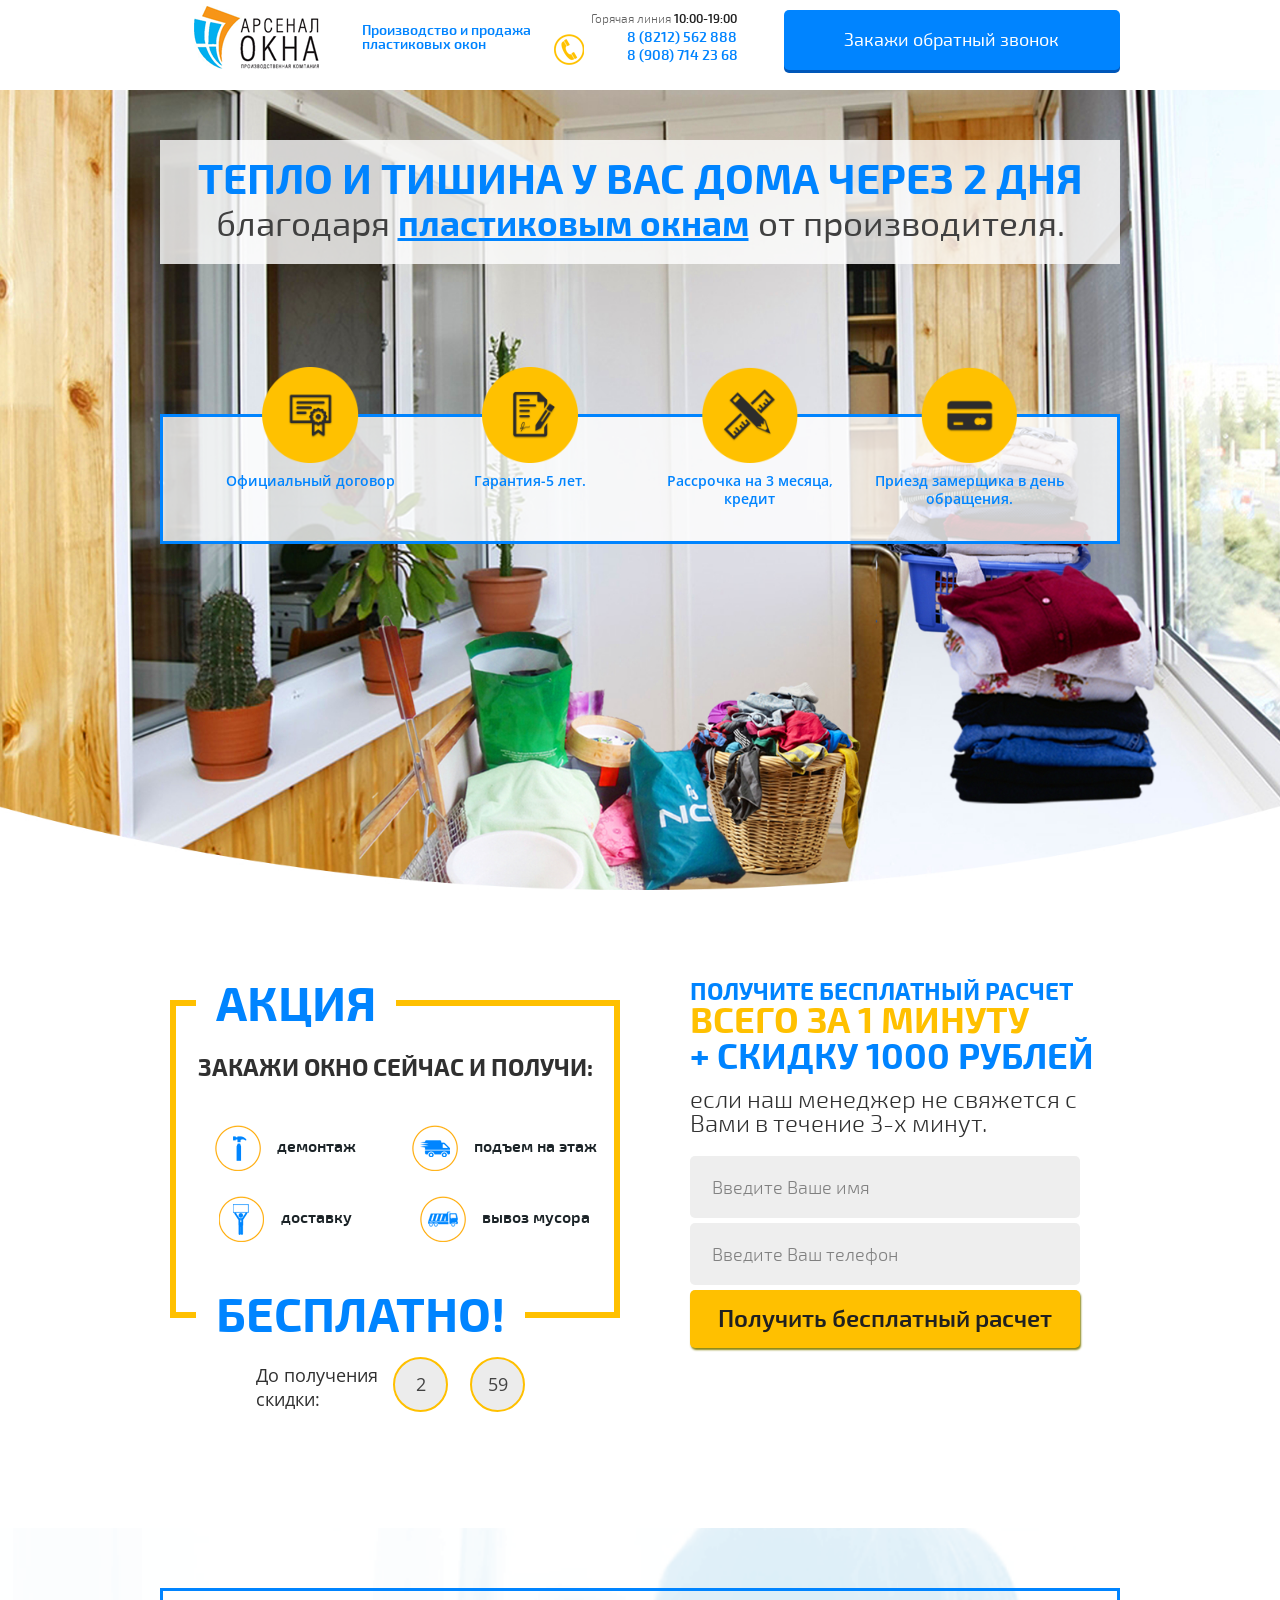
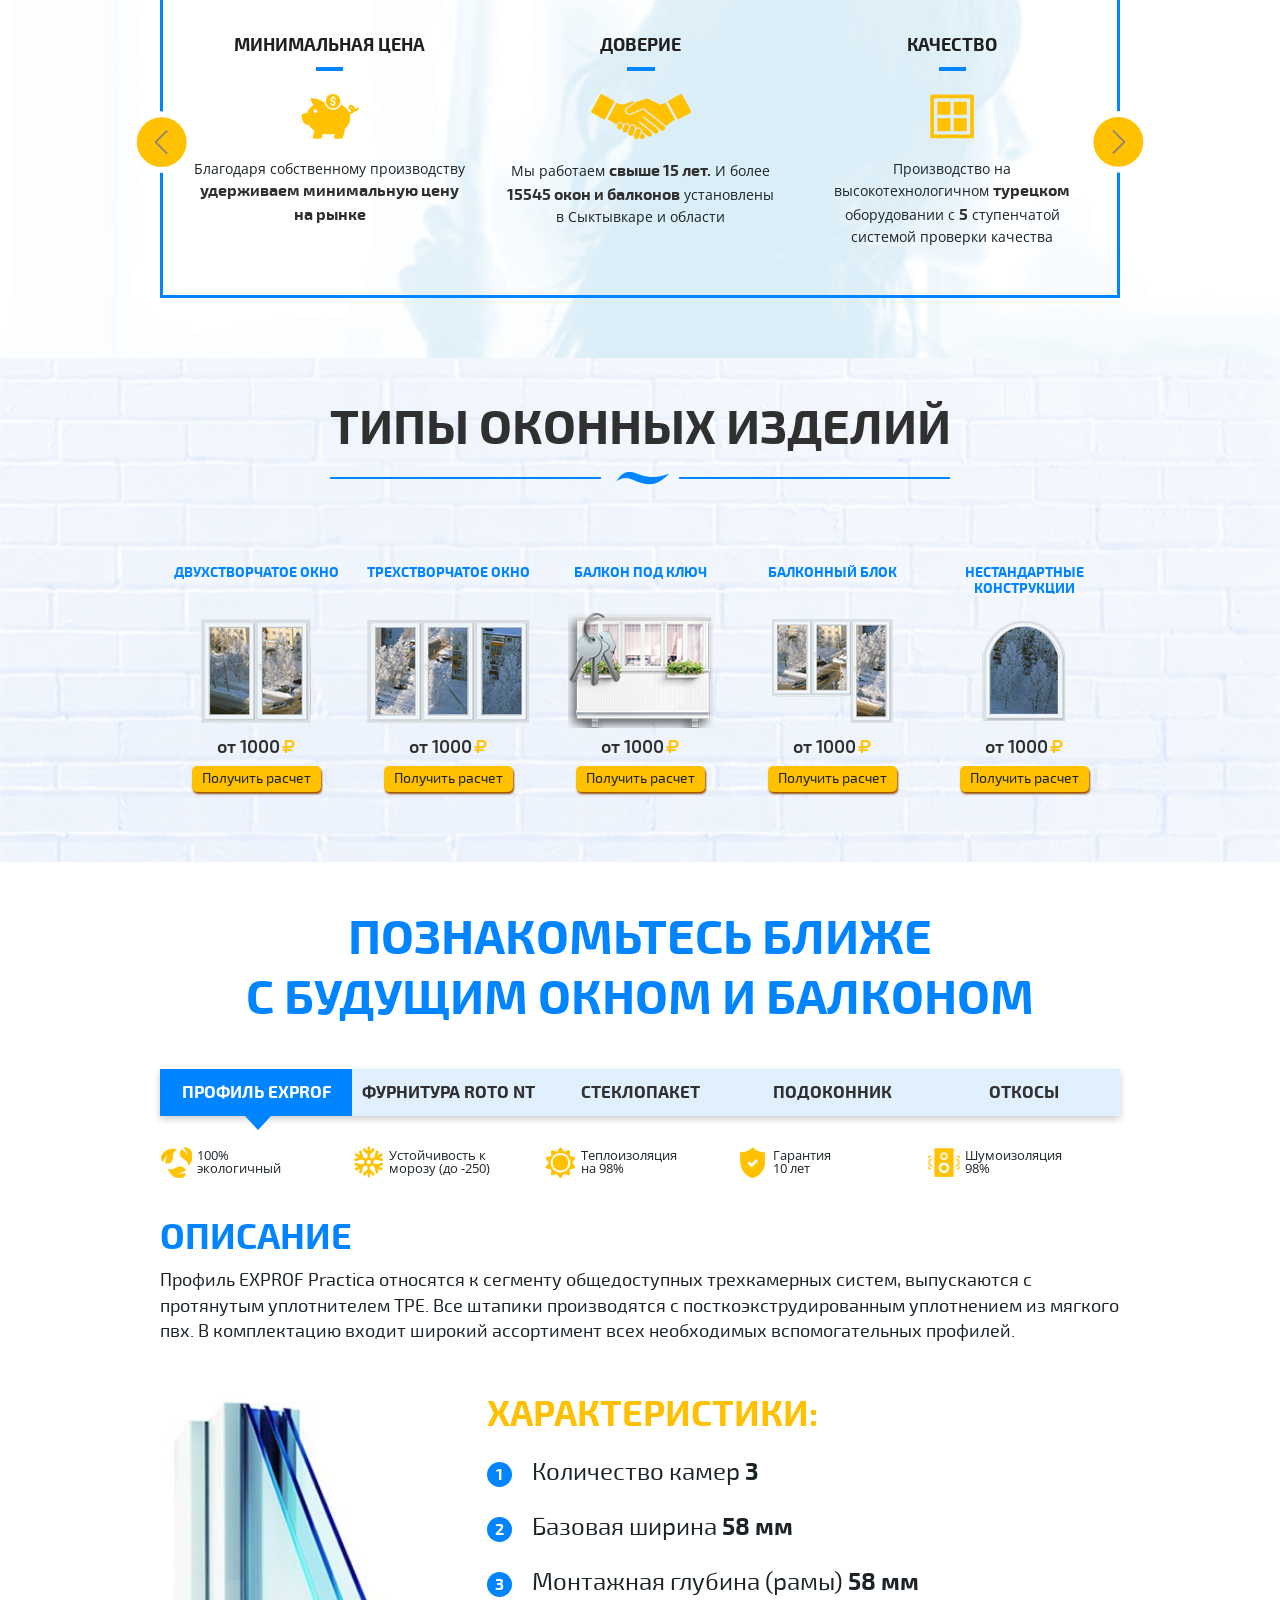
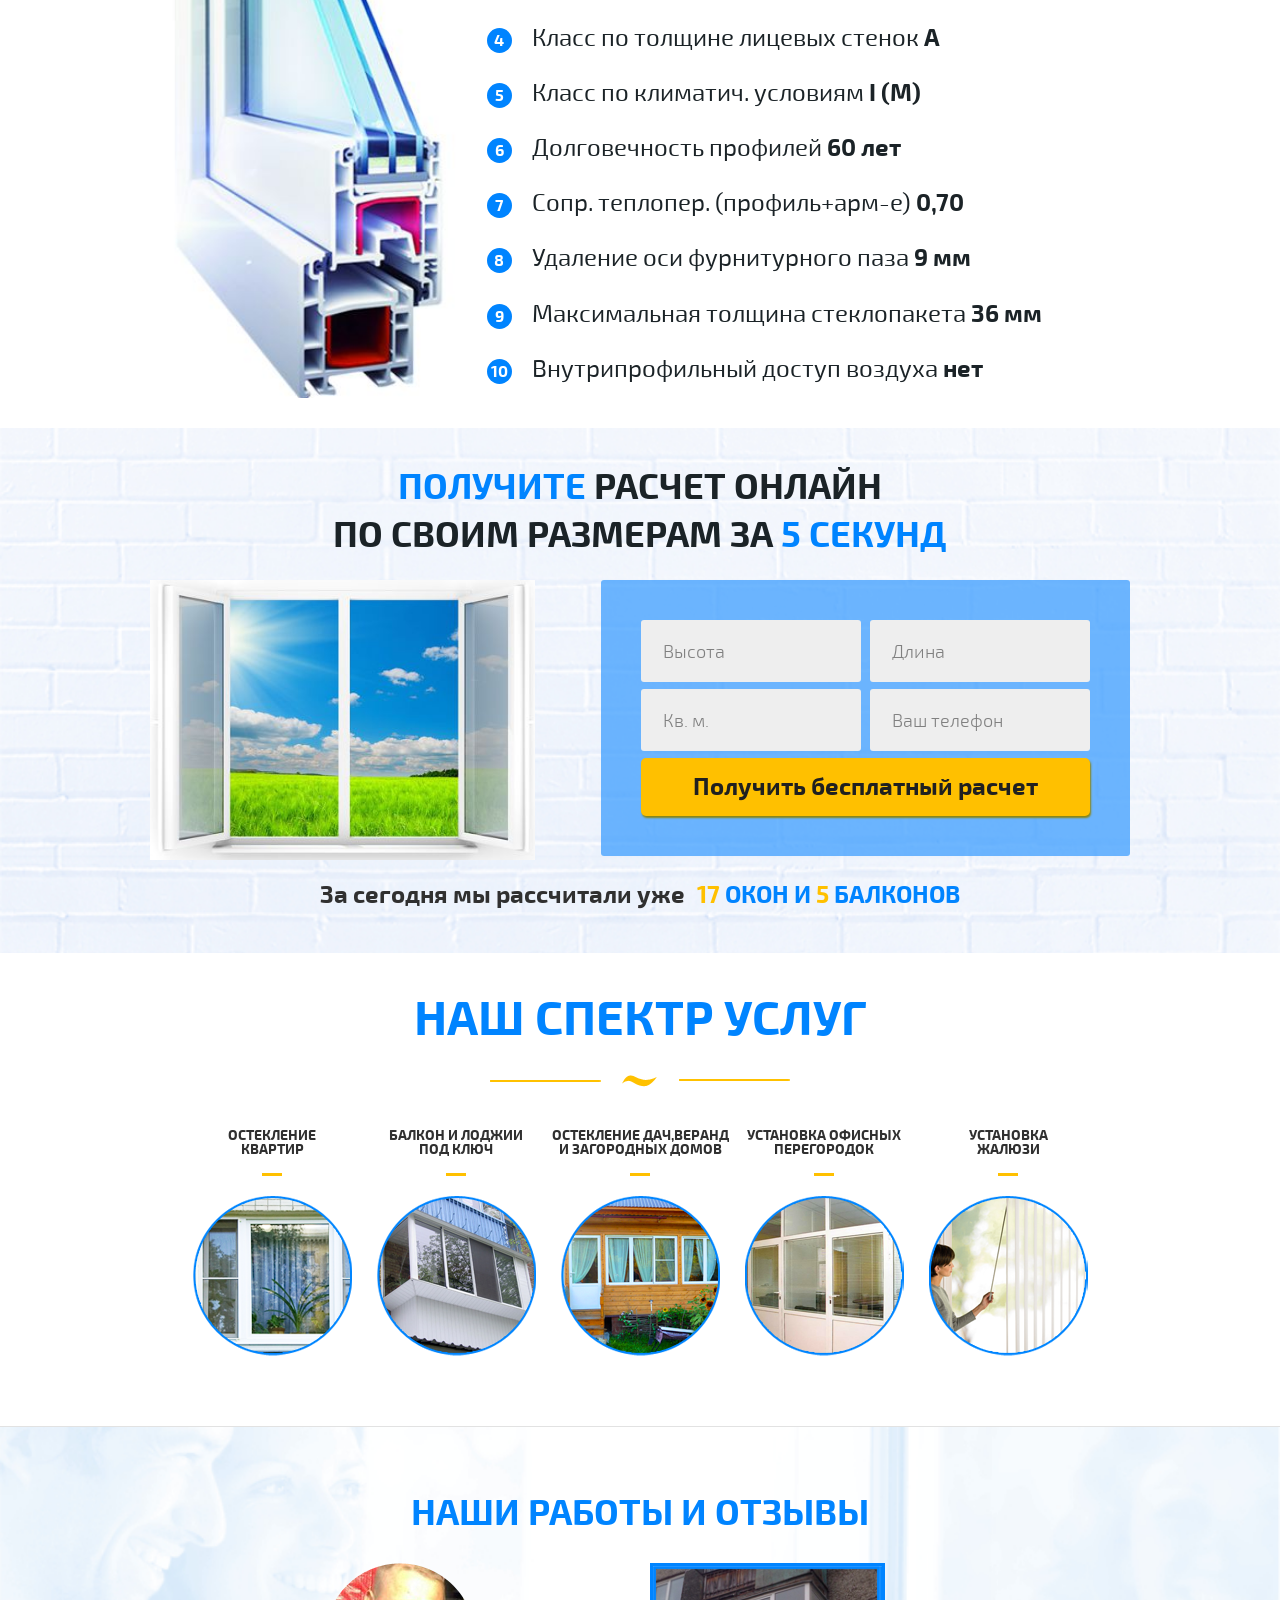
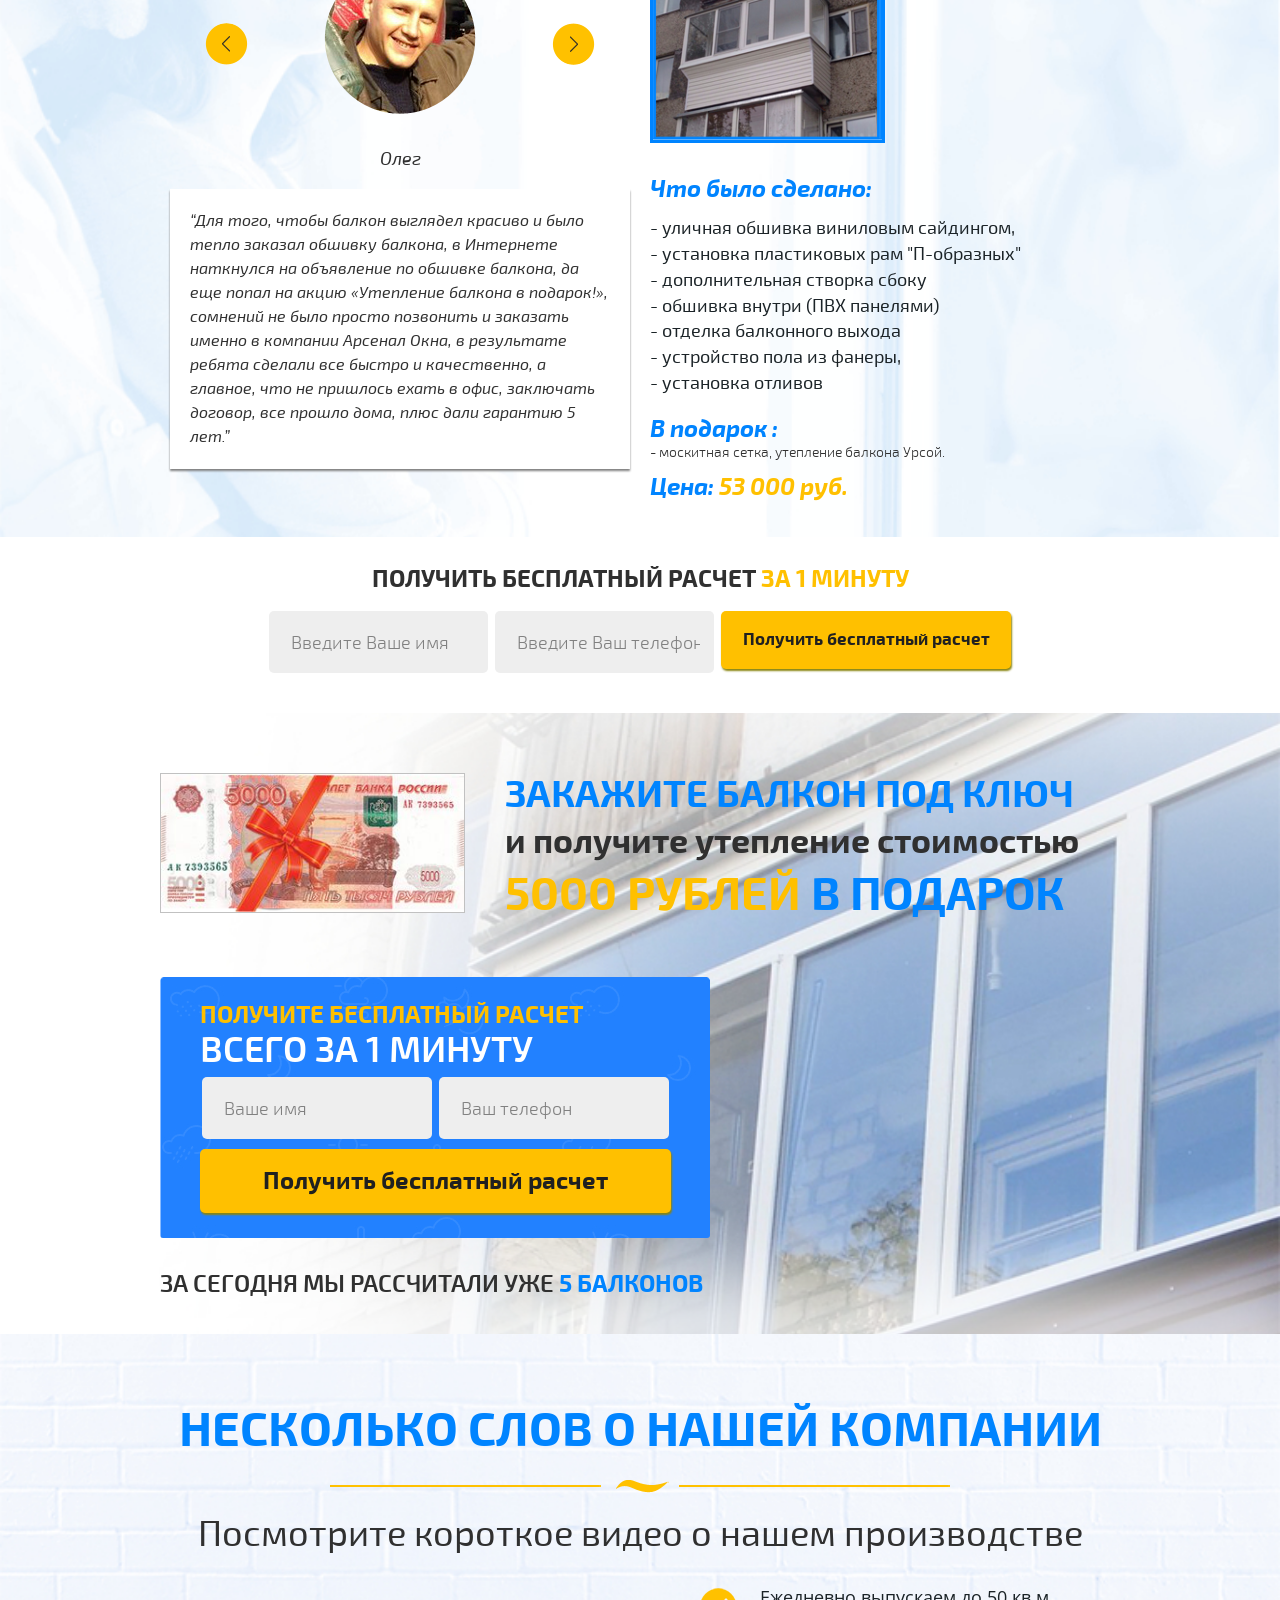
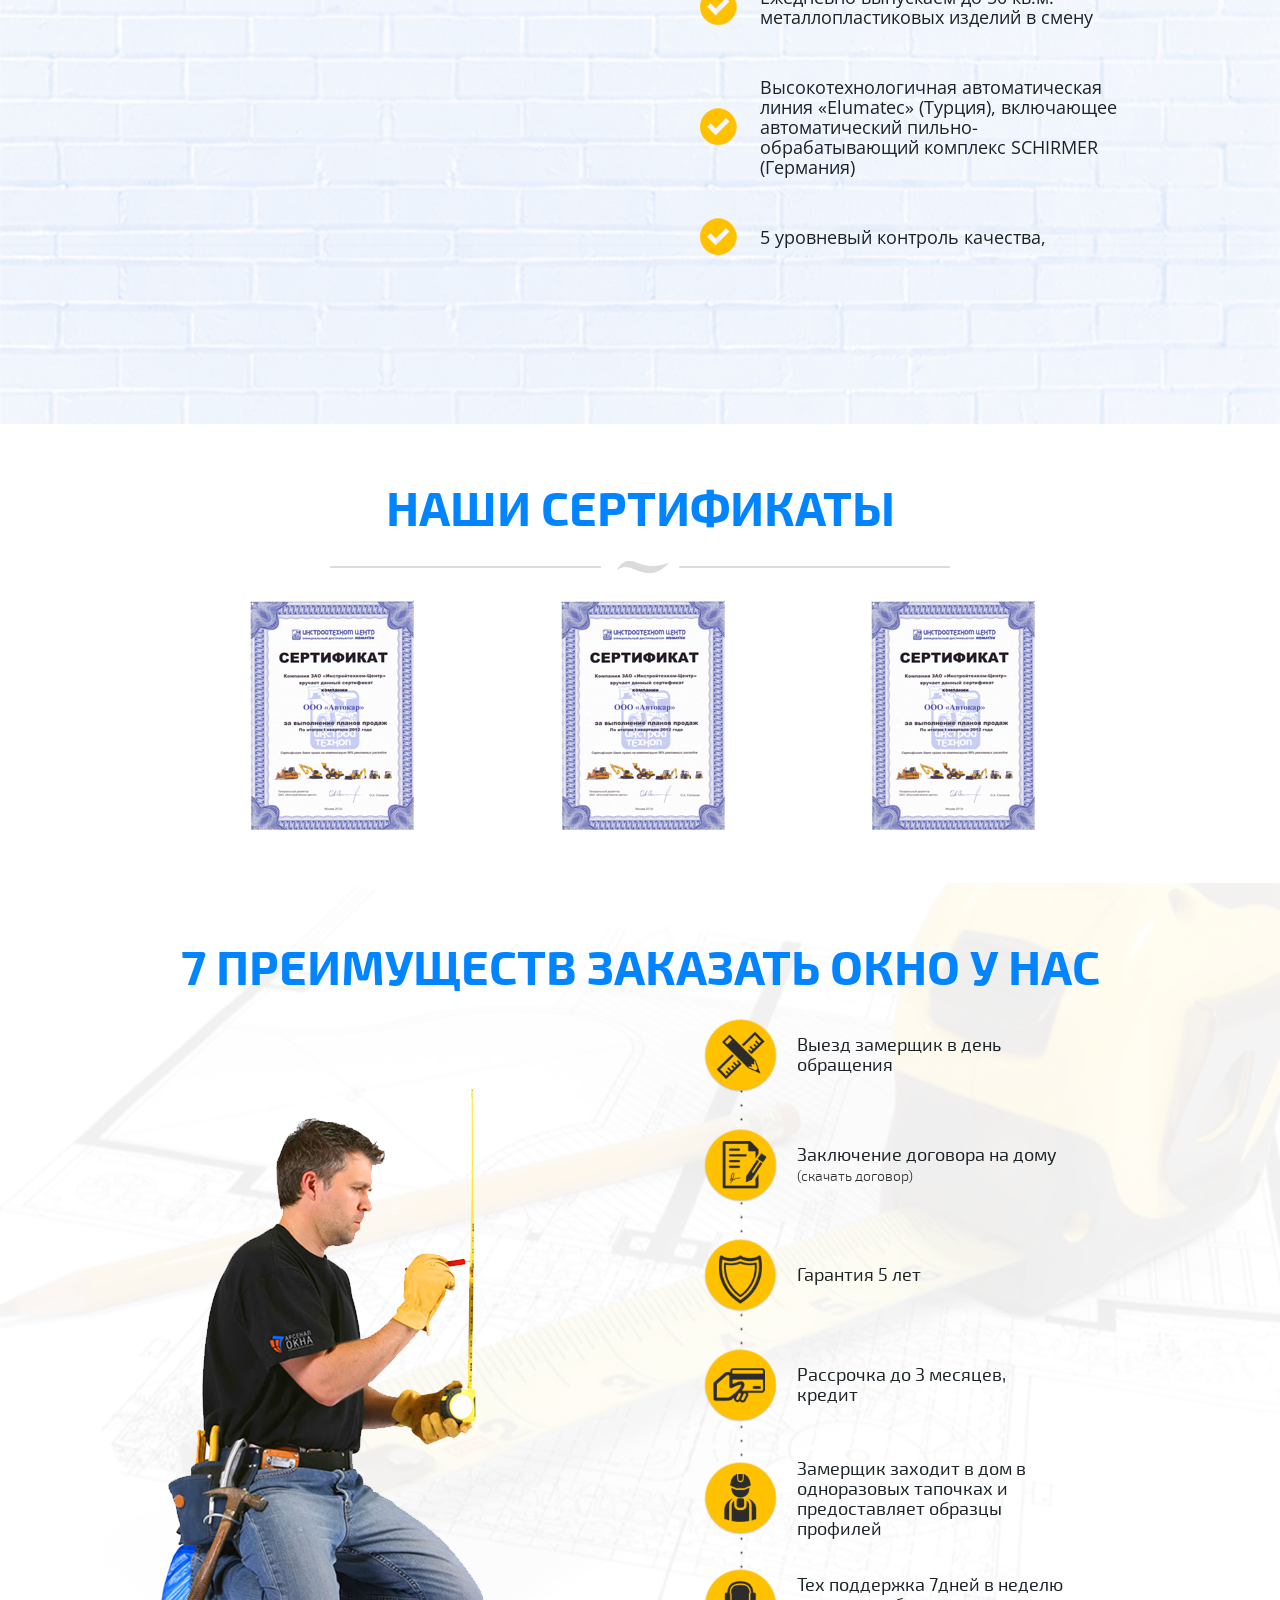
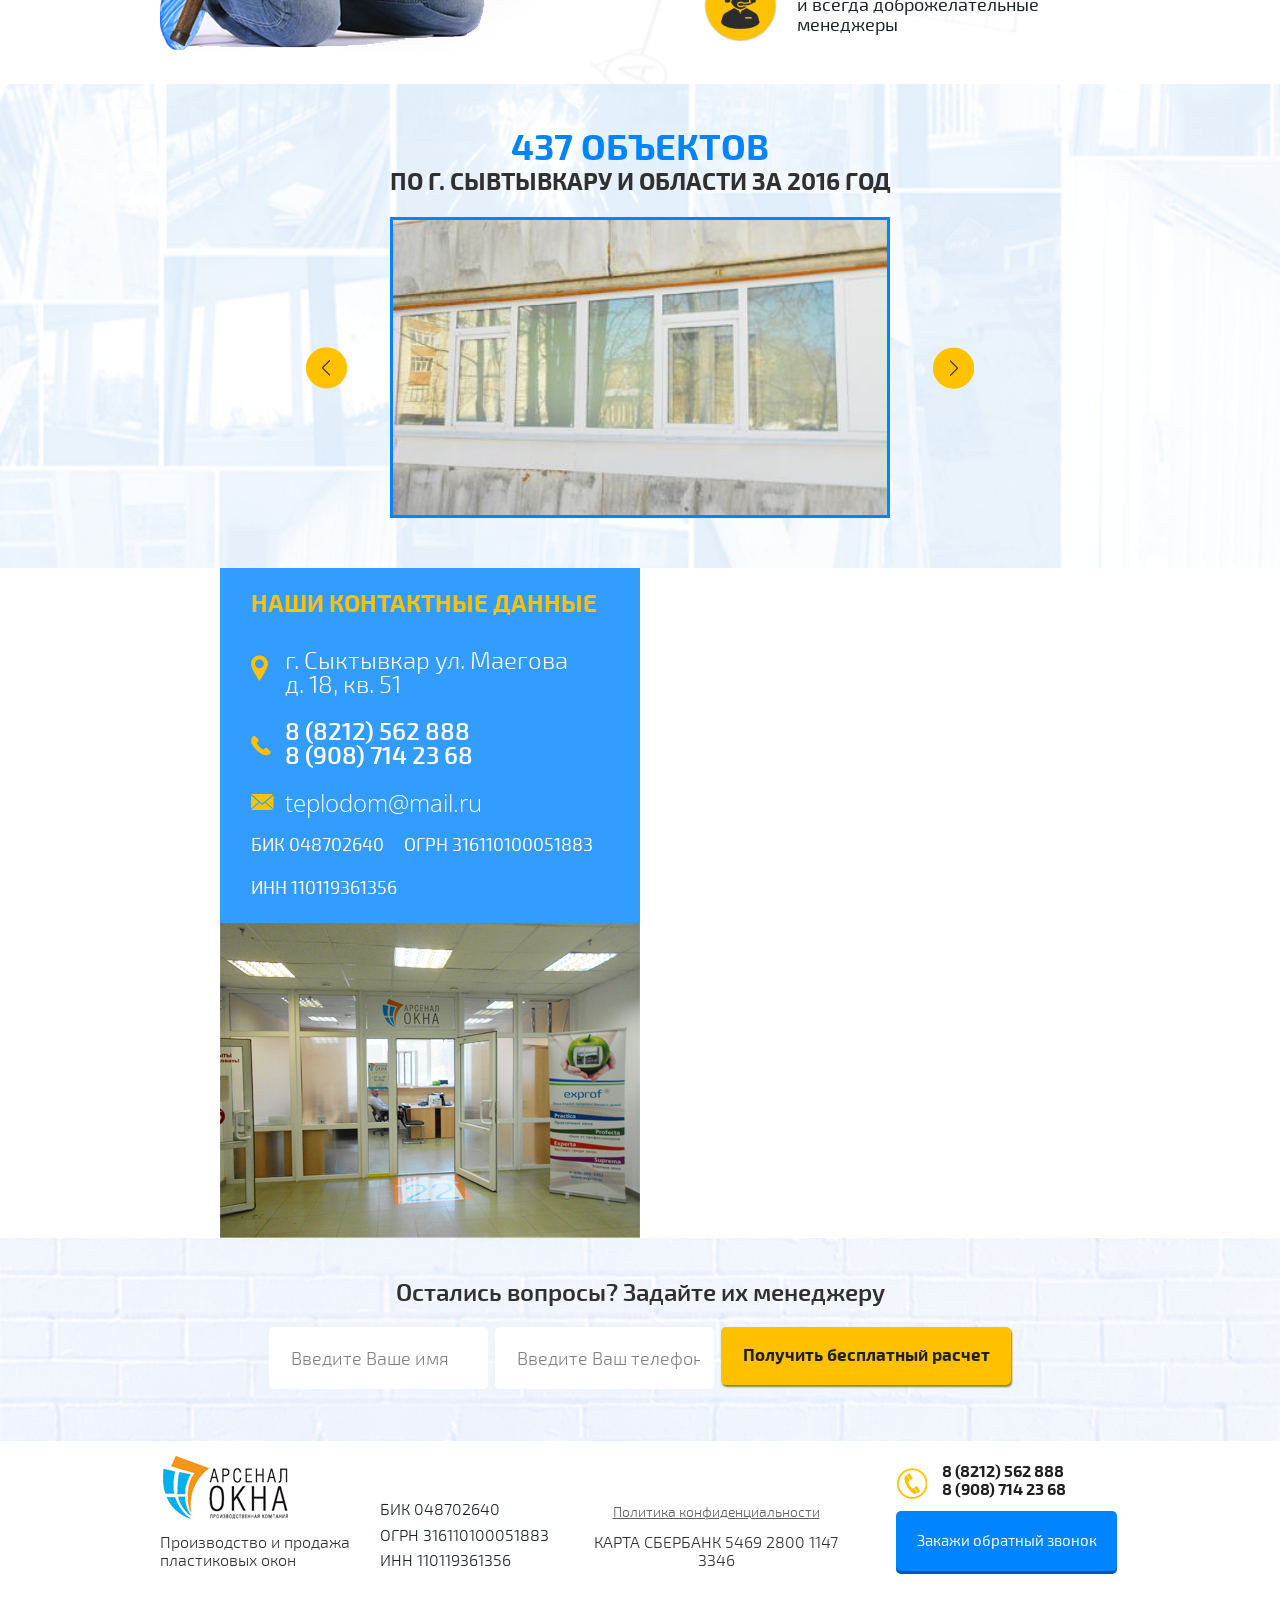
==== commit 09623b03: "ras_6.8" ====
--- a/index.html
+++ b/index.html
@@ -119,6 +119,13 @@
                         </div>
                         <div class="text attention-bottom"><span>БЕСПЛАТНО!</span></div>
                     </div>
+                    <div class="b-counter">
+                        <div class="title">До получения скидки:</div>
+                        <div class="digits">
+                            <div class="digit digit-hour">2</div>
+                            <div class="digit digit-min">59</div>
+                        </div>
+                    </div>
                 </div>
                 <div class="col-xs-12 col-sm-12 col-md-6">
                     <div class="s-discount section">
@@ -142,7 +149,9 @@
                             </div>
                         </div>
                     </div>
-                </div>
+
+                </div>
+
             </div>
         </div>
     </div>
@@ -816,6 +825,11 @@
                     </div>
                 </div>
                 <button type="button" class="btn btn-blue">Закажи обратный звонок</button>
+                <div class="logo_company"></div>
+                <div class="wrap-s-pol_conf_card">
+                    <a class="pol_conf fancybox" href="#politic">Политика конфиденциальности</a>
+                    <div class="card">Карта СБЕРБАНК 5469 2800 1147 3346</div>
+                </div>
             </div>
         </div>
     </div>
@@ -832,10 +846,8 @@
                     <p>ИНН 110119361356</p>
                 </div>
                 <div class="wrap-s-pol_conf_card">
-                    <div class="wrap-ras">
-                        <a class="pol_conf fancybox" href="#politic">Политика конфиденциальности</a>
-                        <div class="card">Карта СБЕРБАНК 5469 2800 1147 3346</div>
-                    </div>
+                    <a class="pol_conf fancybox" href="#politic">Политика конфиденциальности</a>
+                    <div class="card">Карта СБЕРБАНК 5469 2800 1147 3346</div>
                 </div>
                 <div class="info-tel">
                     <div class="tel">
--- a/css/main-rasik.css
+++ b/css/main-rasik.css
@@ -305,7 +305,8 @@
   font: 700 16px / 18px Exo2;
   padding: 20px !important;
   background-color: #ffc000;
-  box-shadow: 1px 2px 2px #898511; }
+  box-shadow: 1px 2px 2px #898511;
+  width: 288px; }
 
 .s-get-calc {
   text-transform: uppercase;
@@ -702,7 +703,7 @@
   background-size: cover;
   padding-bottom: 50px; }
   .s-footer-form input {
-    background-color: #ffffff;
+    background-color: #fff;
     padding-left: 23px;
     margin-bottom: 15px;
     height: 62px; }
@@ -717,9 +718,6 @@
 input[type="text"]::-webkit-input-placeholder {
   color: #808080;
   font: 300 18px / 18px Exo2; }
-
-.s-footer-info .title {
-  text-transform: none; }
 
 .btn-small {
   padding: 6px 10px;
@@ -803,6 +801,28 @@
     .s-adv ul .i_6:before {
       background-image: url(../images/b-adv_i_6.png); }
 
+.s-footer-info .title {
+  text-transform: none; }
+.s-footer-info button {
+  margin-bottom: 20px; }
+.s-footer-info .wrap-s-pol_conf_card {
+  text-align: left;
+  width: 224px;
+  display: inline-block;
+  vertical-align: top; }
+  .s-footer-info .wrap-s-pol_conf_card .pol_conf {
+    font: 300 14px / 28px Exo2;
+    margin-bottom: 13px;
+    text-decoration: underline; }
+  .s-footer-info .wrap-s-pol_conf_card .card {
+    font: 300 12px / 18px Exo2;
+    text-transform: uppercase; }
+.s-footer-info .logo_company {
+  background: url(../images/logo_company.png) center no-repeat;
+  display: inline-block;
+  width: 72px;
+  height: 60px; }
+
 /* ********************************** */
 /* end main */
 /* ********************************** */
@@ -825,7 +845,7 @@
     vertical-align: top;
     width: 249px;
     padding: 18px 15px !important;
-    color: #ffffff; }
+    color: #fff; }
 
   .b_info .logo {
     margin-right: 26px; }
@@ -907,10 +927,38 @@
         width: 23%;
         margin: 0; }
 
+  .promo .b-counter {
+    text-align: center;
+    margin: 10px auto 0;
+    width: 290px;
+    height: 130px; }
+    .promo .b-counter .title {
+      color: #303030;
+      font: 400 18px / 24px Open Sans;
+      display: inline-block;
+      width: 124px;
+      vertical-align: middle;
+      text-align: left; }
+    .promo .b-counter .digits {
+      display: inline-block; }
+    .promo .b-counter .digit {
+      position: relative;
+      display: inline-block;
+      background-color: #ececec;
+      width: 55px;
+      height: 55px;
+      line-height: 51px;
+      border: 2px solid #ffc000;
+      border-radius: 100px;
+      margin: 9px;
+      color: #434343;
+      font-size: 18px; }
+
   .s-get-calc .title {
     font: 700 36px / 48px Exo2;
     margin-bottom: 48px; }
     .s-get-calc .title span {
+      color: #0084ff;
       font: 700 36px / 48px Exo2; }
   .s-get-calc .img {
     background: url(../images/s-get-calc_window.png);
@@ -943,7 +991,7 @@
       margin-left: -10px;
       margin-right: -10px; }
     .b-form input {
-      width: 217px;
+      width: 219px;
       margin-right: 7px; }
     .b-form .f-get-calc input {
       padding-left: 20px; }
@@ -1095,7 +1143,7 @@
         text-transform: uppercase;
         text-align: left; }
         .s-main-form .b-form .title span {
-          color: #ffffff;
+          color: #fff;
           font: 600 36px / 36px Exo2; }
       .s-main-form .b-form input {
         width: 230px;
@@ -1117,6 +1165,11 @@
 
   .s-about ul {
     padding-left: 60px; }
+  .s-about .image {
+    background: url(../images/yellow_line_large.png) center no-repeat;
+    height: 13px;
+    width: 620px;
+    margin: 0 auto 20px; }
 
   iframe {
     width: 591px;
@@ -1189,8 +1242,11 @@
         margin-left: -41px;
         margin-bottom: -31px; }
 
+  .s-footer-form button {
+    width: 284px; }
+
   .s-footer-info-pl {
-    padding-top: 17px;
+    padding-top: 10px;
     padding-bottom: 10px;
     max-width: 980px;
     margin: 0 auto; }
@@ -1230,7 +1286,7 @@
       .s-footer-info-pl .b_info .info-tel {
         right: 13px;
         position: absolute;
-        top: 0px;
+        top: 12px;
         width: 180px; }
         .s-footer-info-pl .b_info .info-tel .tel {
           right: 30px; }
@@ -1276,27 +1332,10 @@
     margin-right: 20px; }
 
   .b_rekv {
-    margin-right: 25px; } }
-@media (min-width: 1024px) {
-  .b-services-wrap .b-services-list {
-    padding-top: 40px; }
-    .b-services-wrap .b-services-list .item {
-      display: inline-block;
-      vertical-align: top;
-      text-align: center;
-      width: 180px;
-      margin-bottom: 40px; }
-      .b-services-wrap .b-services-list .item .title {
-        text-transform: uppercase;
-        color: #303030;
-        font: 700 14px / 14px Exo2;
-        margin-bottom: 16px; }
-      .b-services-wrap .b-services-list .item .line {
-        display: inline-block;
-        width: 20px;
-        height: 3px;
-        margin-bottom: 15px; }
-
-  .s-main-top {
-    background: url(../images/bg-s-how-many-big.jpg) center no-repeat;
-    background-size: cover; } }
+    margin-right: 25px; }
+
+  .s-main-form .tit_bottom .txt_1 {
+    color: #0084ff; }
+
+  .s-how-many .tit span {
+    text-transform: uppercase; } }
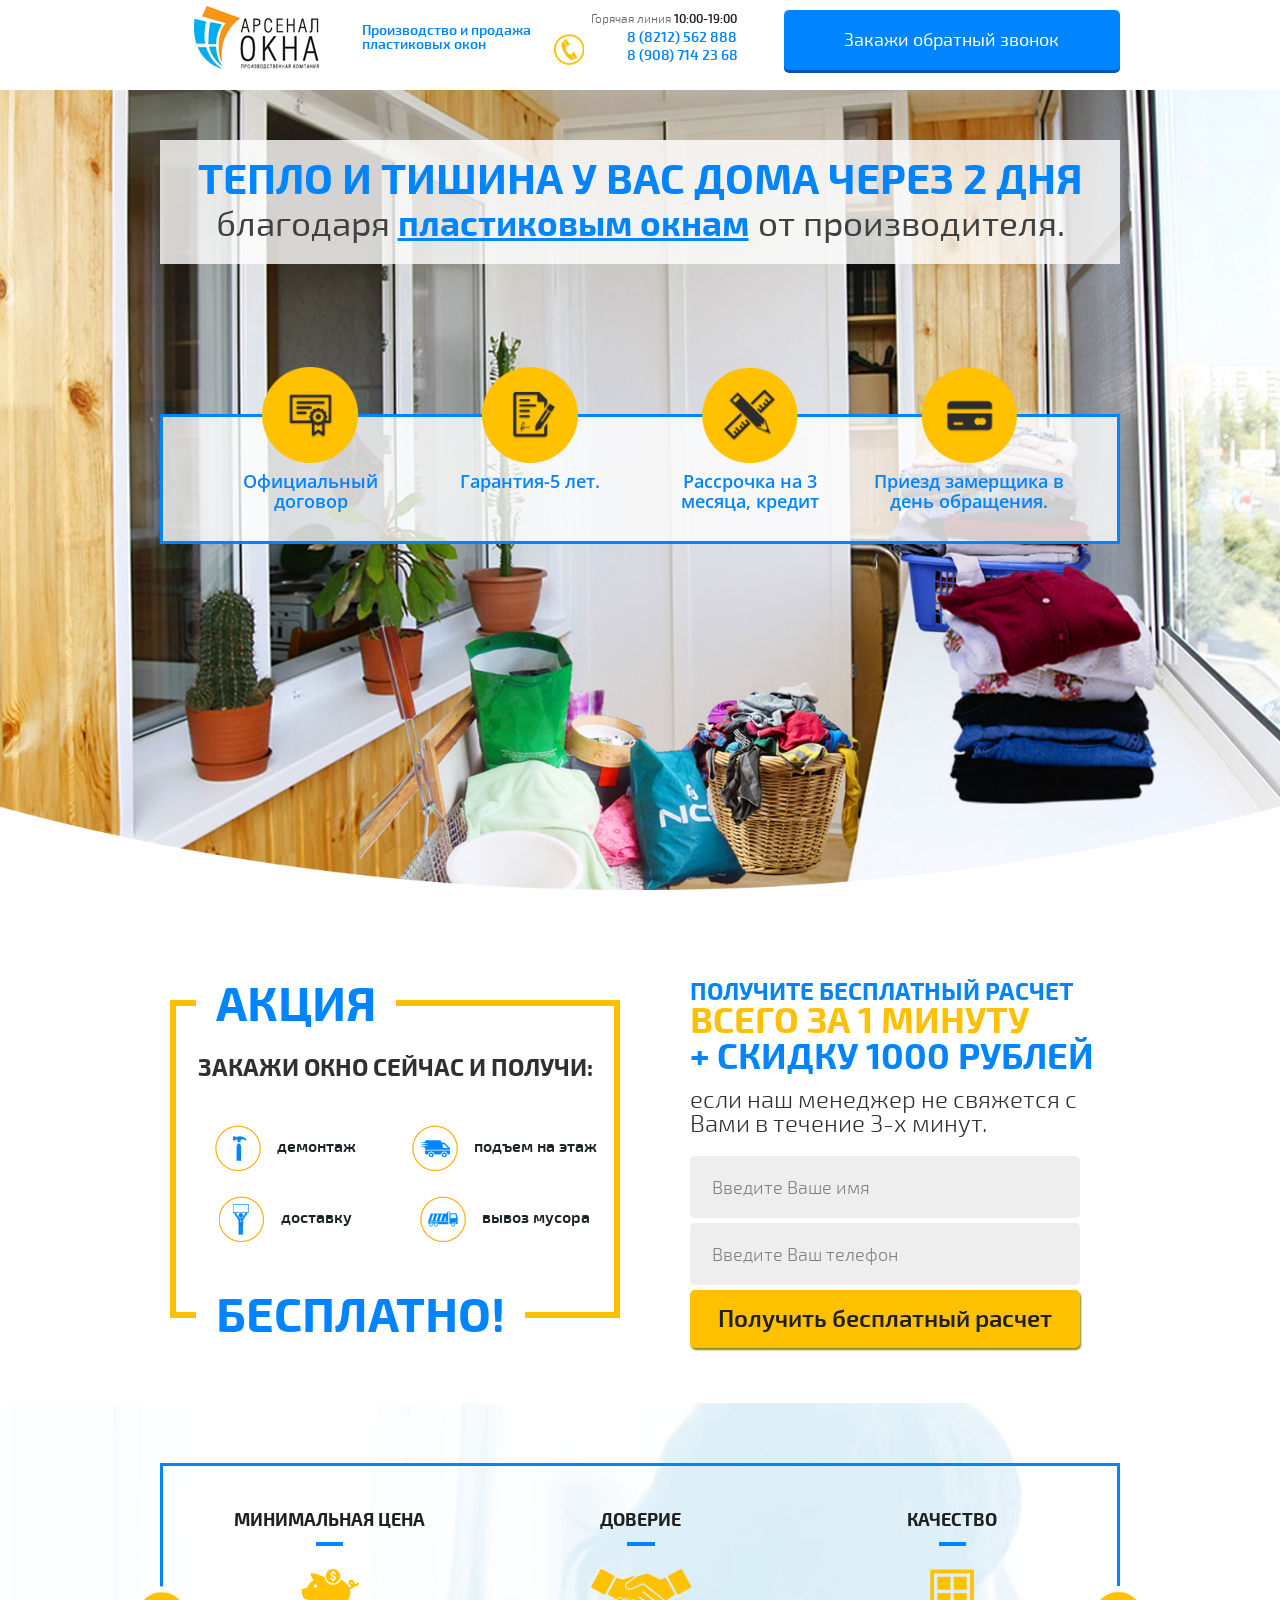
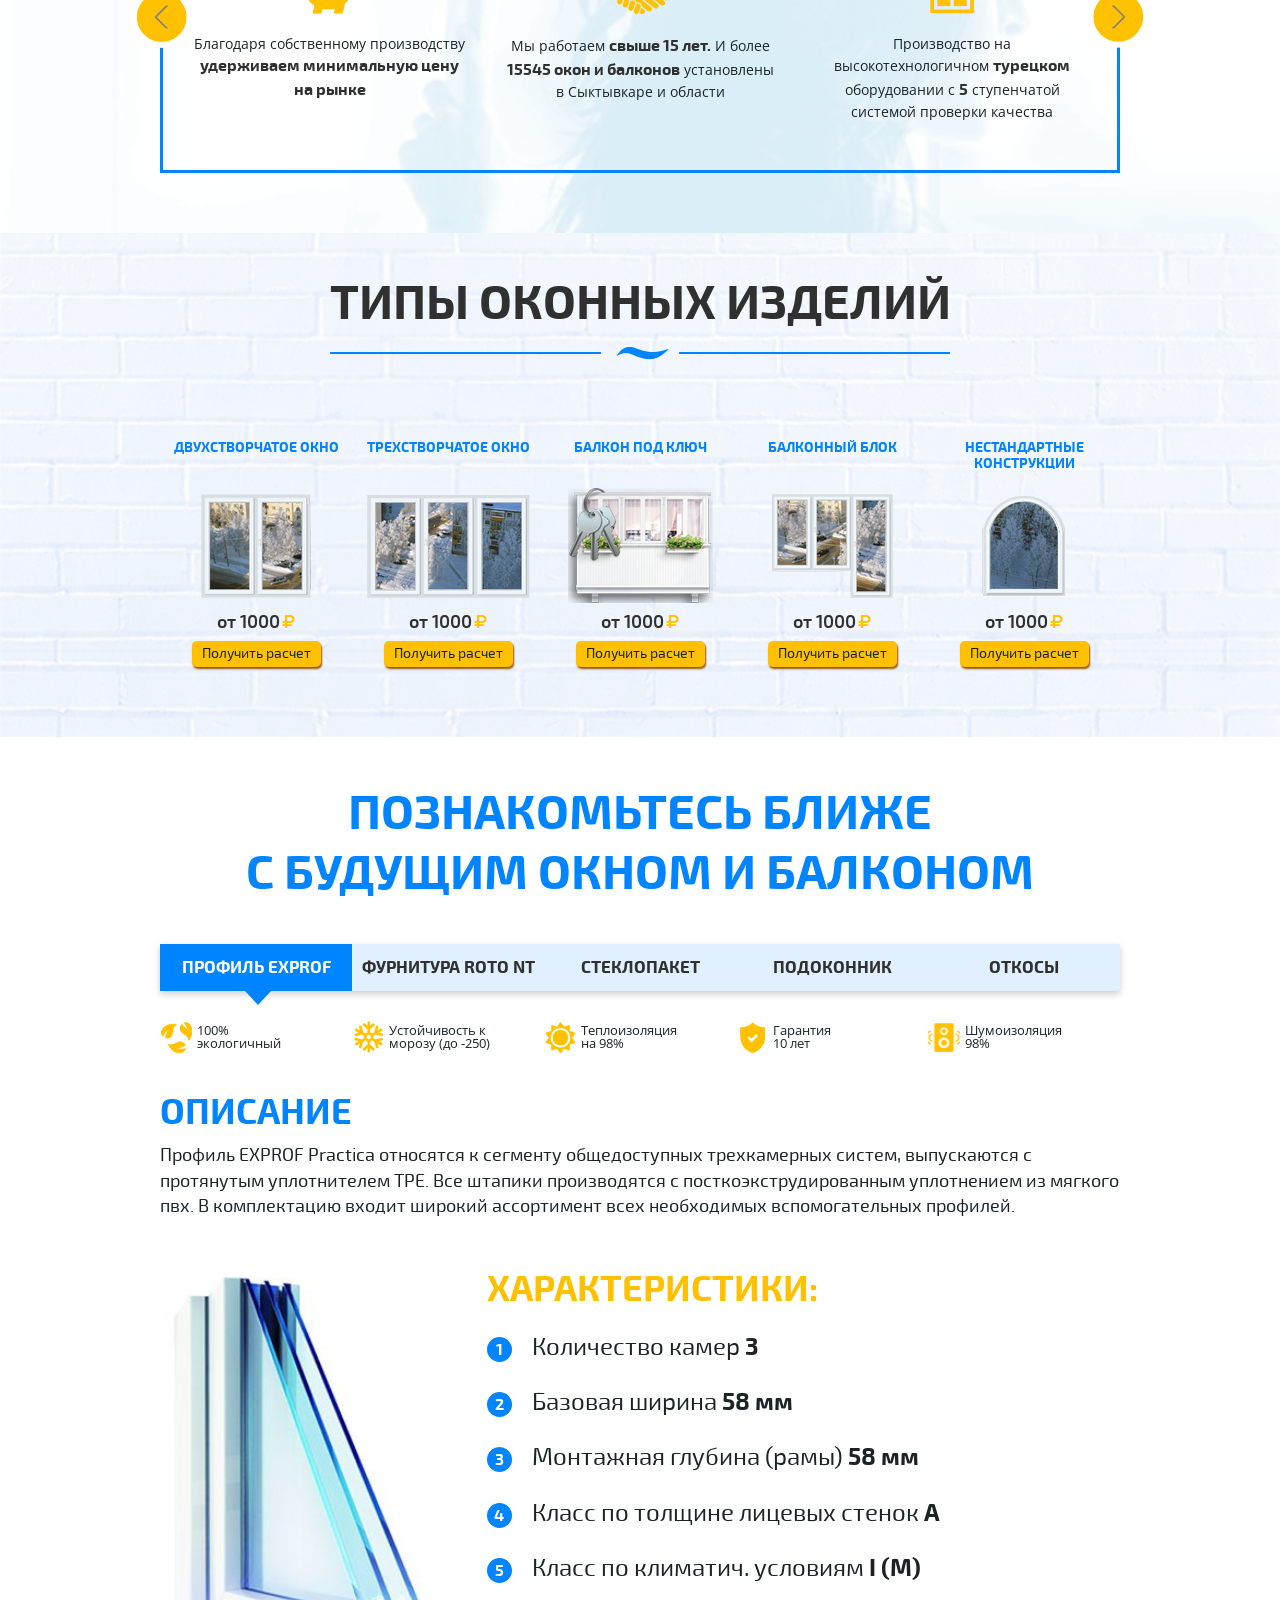
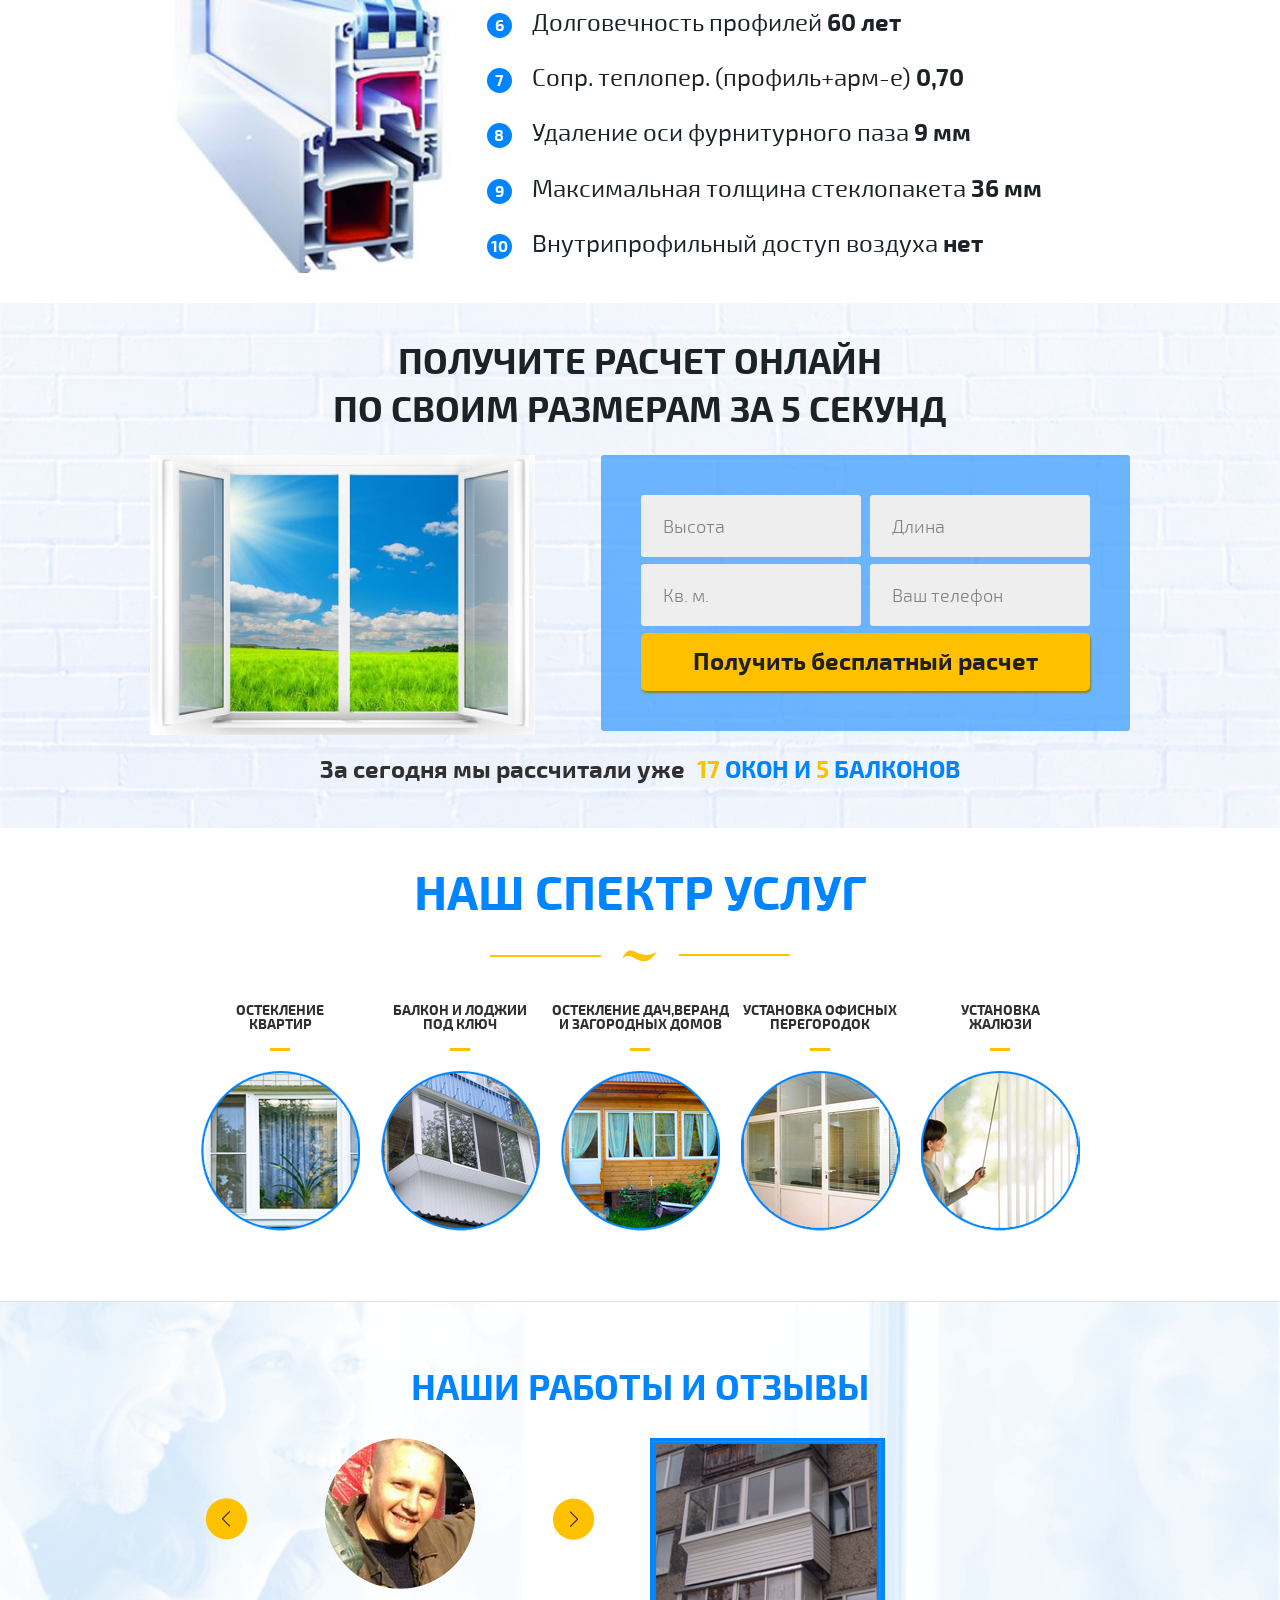
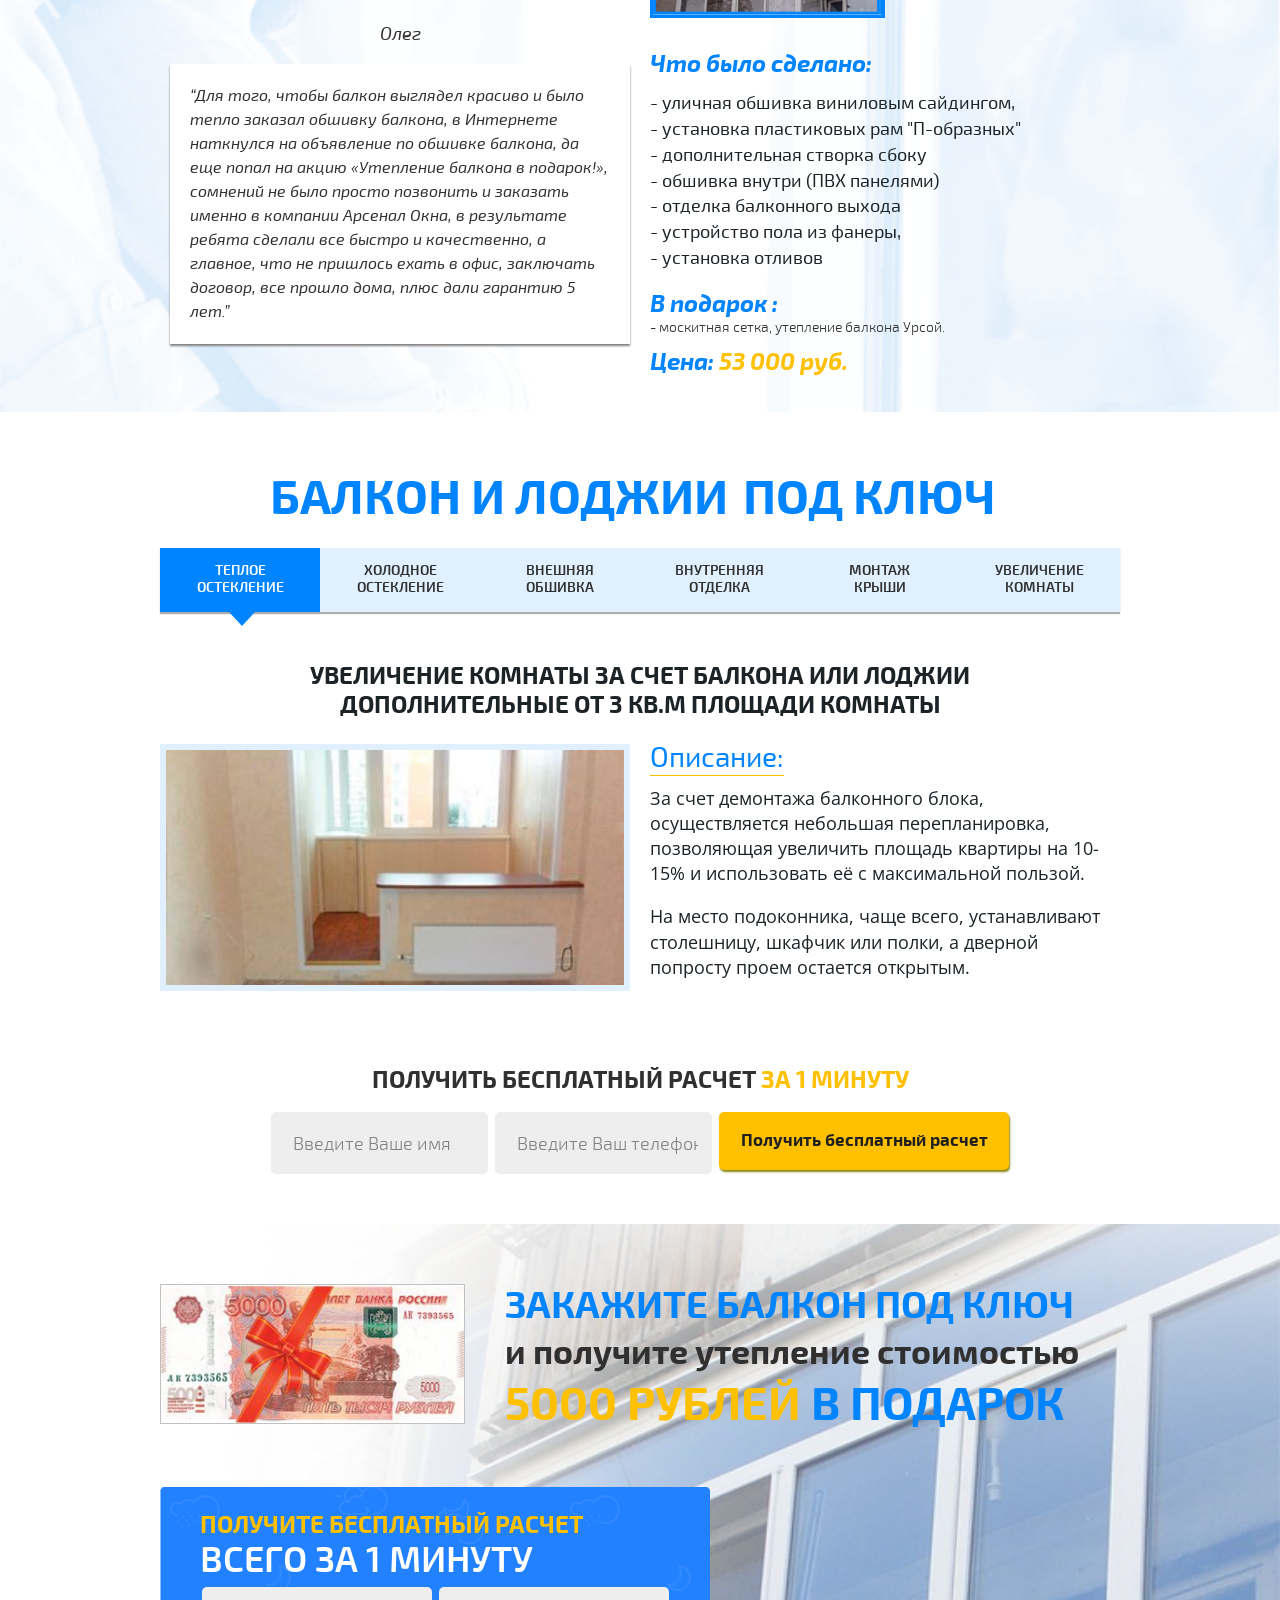
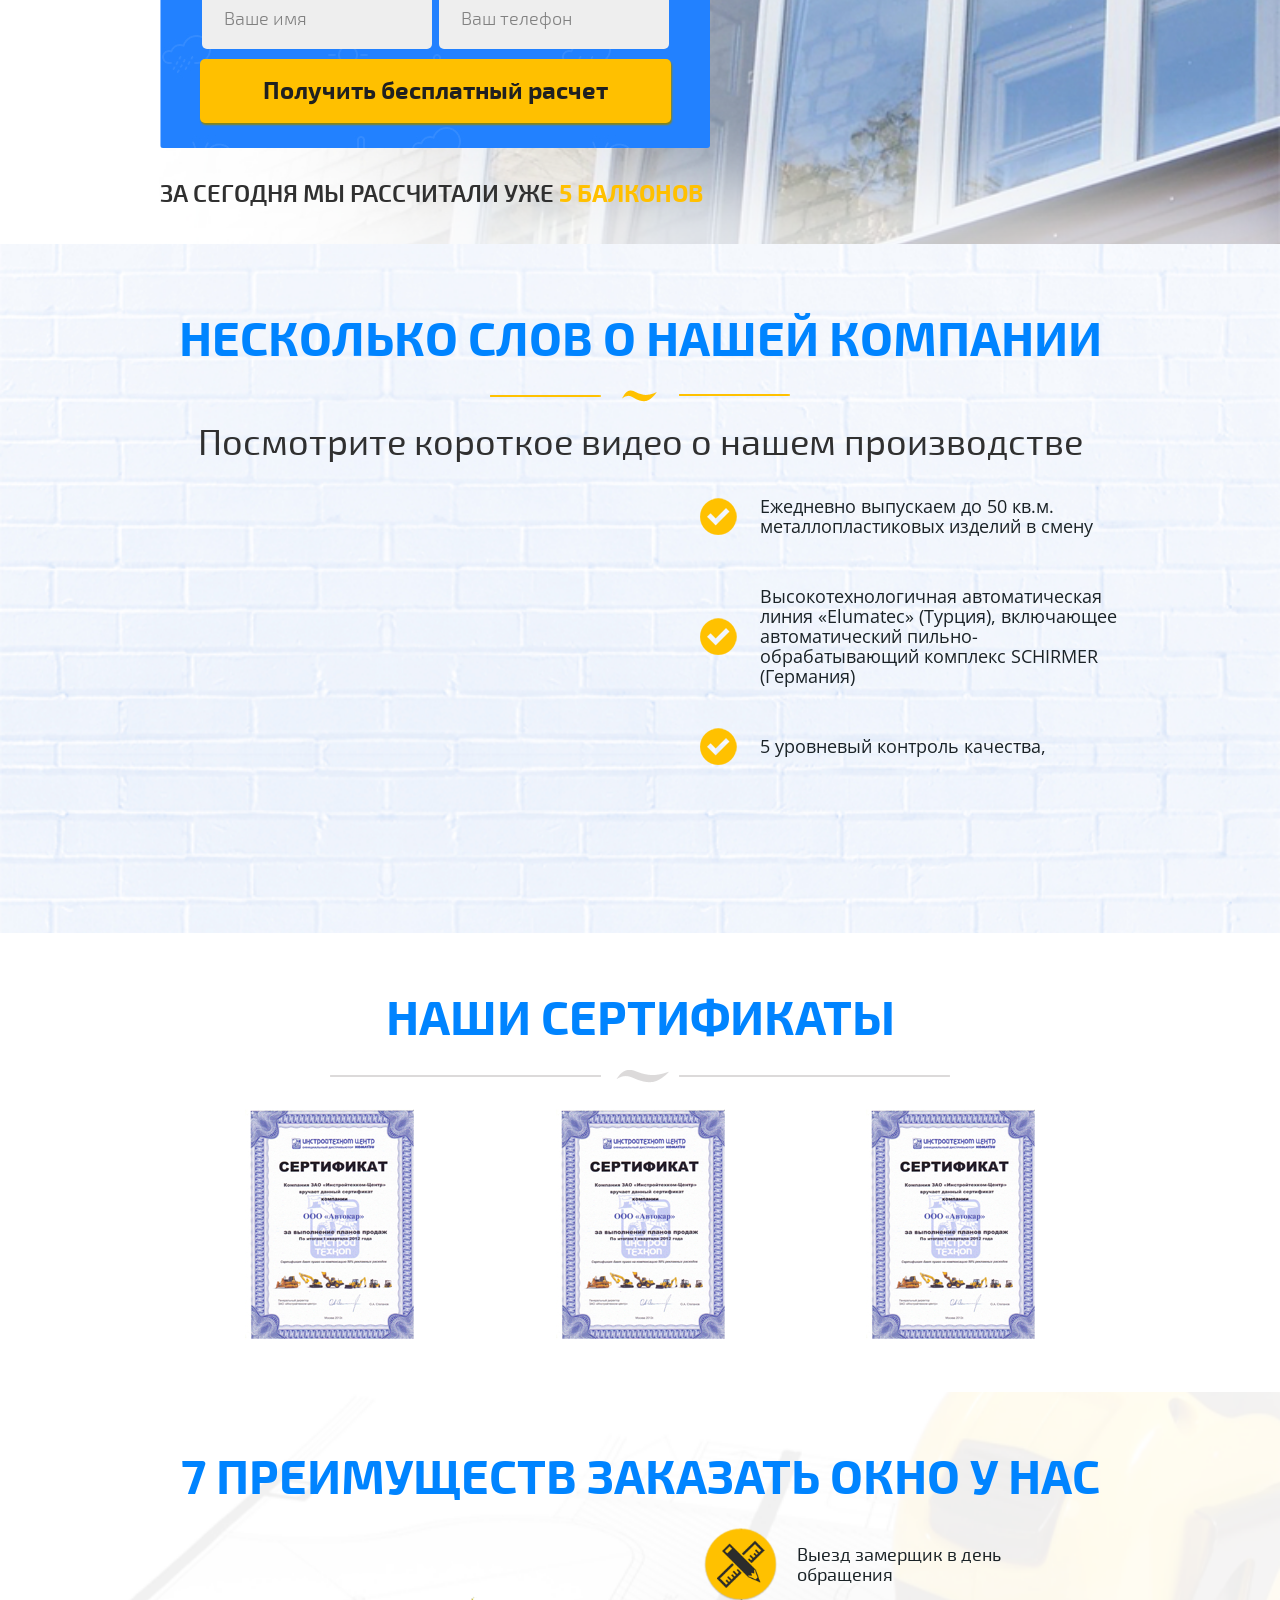
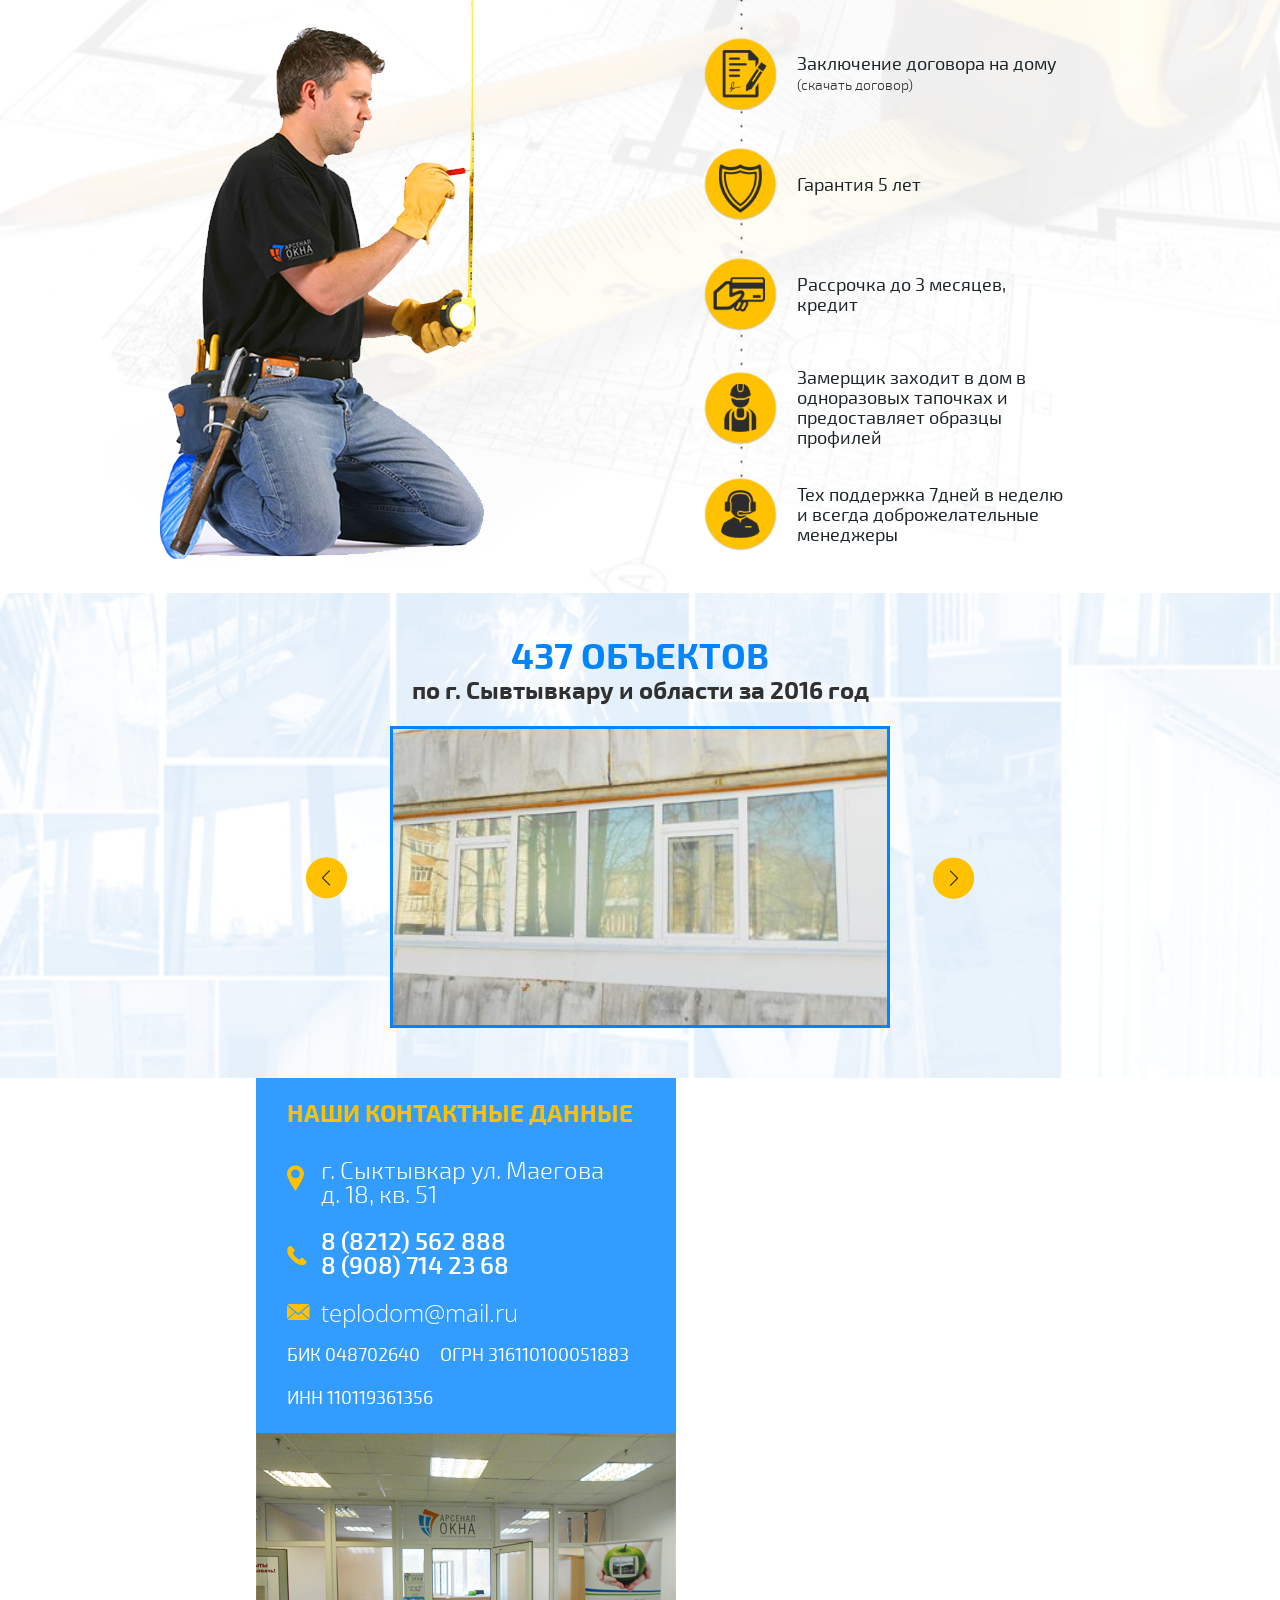
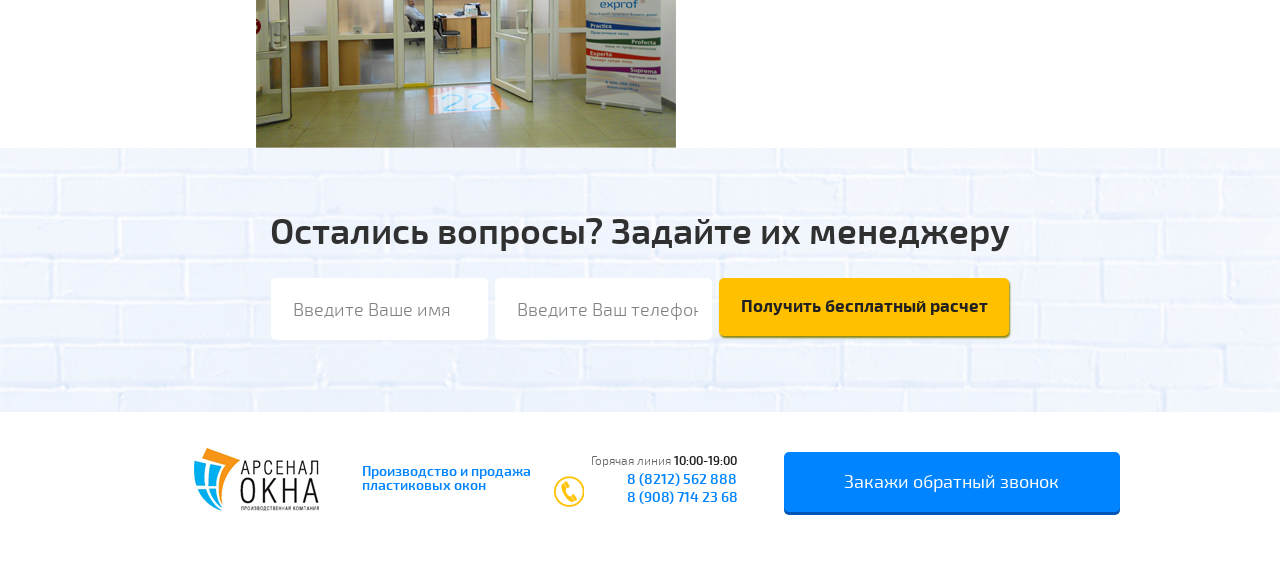
==== commit b948551b: "plus s-balk block" ====
--- a/index.html
+++ b/index.html
@@ -119,13 +119,6 @@
                         </div>
                         <div class="text attention-bottom"><span>БЕСПЛАТНО!</span></div>
                     </div>
-                    <div class="b-counter">
-                        <div class="title">До получения скидки:</div>
-                        <div class="digits">
-                            <div class="digit digit-hour">2</div>
-                            <div class="digit digit-min">59</div>
-                        </div>
-                    </div>
                 </div>
                 <div class="col-xs-12 col-sm-12 col-md-6">
                     <div class="s-discount section">
@@ -149,9 +142,7 @@
                             </div>
                         </div>
                     </div>
-
-                </div>
-
+                </div>
             </div>
         </div>
     </div>
@@ -611,6 +602,176 @@
                                 <div class="title">В подарок :</div>
                                 <p>утепление балкона Урсой.</p>
                                 <div class="price">Цена: <span>27 500 руб.</span></div>
+                            </div>
+                        </div>
+                    </div>
+                </div>
+            </div>
+        </div>
+    </div>
+    <div class="s-balk section">
+        <div class="container">
+            <div class="s-title">Балкон и лоджии<span class="br-xs">под ключ</span></div>
+            <div id="owl-balk" class="owl-carousel nav-tabs">
+                <div class="owl-itm itm-1">
+                    <a data-toggle="tab" href="#panel-balk-1" class="active balk-open-more">
+                        <div class="b-tit"><span>Теплое</span><span class="br-sm">остекление</span><span class="small visible-xs">- экономия на 25% и дополнительные от&nbsp;5&nbsp;м2 площади </span></div>
+                        <div class="b-img visible-xs"></div>
+                        <div class="btn btn-blue visible-xs">Описание</div>
+                    </a>
+                    <div class="owl-itm-desc"><span>Производится на основе ПВХ-профилей (EXPROF Practica ). Высокая герметичность обеспечит надежное сохранение тепла и защиту от влаги и прочих погодных неприятностей, превращая балкон или лоджию в дополнительное жилое пространство, где можно обустроить уютный мини-кабинет, комнату отдыха, библиотеку или зимний сад.</span></div>
+                </div>
+                <div class="owl-itm itm-2">
+                    <a data-toggle="tab" href="#panel-balk-2" class="balk-open-more">
+                        <div class="b-tit"><span>Холодное</span><span class="br-sm">остекление</span><span class="small visible-xs">- экономия на 25% и дополнительные от&nbsp;5&nbsp;м2 площади </span></div>
+                        <div class="b-img visible-xs"></div>
+                        <div class="btn btn-blue visible-xs">Описание</div>
+                    </a>
+                    <div class="owl-itm-desc"><span>Производится на основе легких алюминиевых конструкций . Они отлично защитят балкон или лоджию от пыли, грязи, осадков, но не сделают их теплыми. Имеют раздвижную систему открывания, что дополнительно экономит, пространство.</span></div>
+                </div>
+                <div class="owl-itm itm-3">
+                    <a data-toggle="tab" href="#panel-balk-3" class="balk-open-more">
+                        <div class="b-tit"><span>Внешняя</span><span class="br-sm">обшивка</span><span class="small visible-xs">- придания эстетичного внешнего вида, защиты от грязи, пыли, ветра и осадков </span></div>
+                        <div class="b-img visible-xs"></div>
+                        <div class="btn btn-blue visible-xs">Описание</div>
+                    </a>
+                    <div class="owl-itm-desc"><span>Отделка сайдингом, пожалуй, самый популярный вариант внешней отделки балконов и лоджий. Во многом благодаря продолжительной и безупречной службе данного материала. Разнообразие цветовых решений позволяет сделать балкон или лоджию оригинальными.</span></div>
+                </div>
+                <div class="owl-itm itm-4">
+                    <a data-toggle="tab" href="#panel-balk-4" class="balk-open-more">
+                        <div class="b-tit"><span>Внутренняя</span><span class="br-sm">отделка</span><span class="small visible-xs">утепление и уникальный облик за<br>1 день</span></div>
+                        <div class="b-img visible-xs"></div>
+                        <div class="btn btn-blue visible-xs">Описание</div>
+                    </a>
+                    <div class="owl-itm-desc"><span><ul><li>отделка вагонкой (пластиковой или деревянной)</li><li>утепление стен и потолка</li><li> утепление и настил пола</li></ul></span></div>
+                </div>
+                <div class="owl-itm itm-5">
+                    <a data-toggle="tab" href="#panel-balk-5" class="balk-open-more">
+                        <div class="b-tit"><span>Монтаж</span><span class="br-sm">крыши</span><span class="small visible-xs">по собственной системе монтажа, <strong class="br">с гарантией 5 лет</strong></span></div>
+                        <div class="b-img visible-xs"></div>
+                        <div class="btn btn-blue visible-xs">Описание</div>
+                    </a>
+                    <div class="owl-itm-desc"><span>Крыша балкона, изготовленная из профлиста, отлично подходит для нашего капризного климата, поскольку способна противостоять сильным морозам, высокой влажности, большому количеству осадков и не подвергается коррозии. Этот материал, при всех своих преимуществах, отличается невысокой  стоимостью. </span></div>
+                </div>
+                <div class="owl-itm itm-6">
+                    <a data-toggle="tab" href="#panel-balk-6" class="balk-open-more">
+                        <div class="b-tit"><span>Увеличение</span><span class="br-sm">комнаты</span><span class="small visible-xs">Дополнительные от 3 кв.м площади комнаты</span></div>
+                        <div class="b-img visible-xs"></div>
+                        <div class="btn btn-blue visible-xs">Описание</div>
+                    </a>
+                    <div class="owl-itm-desc"><span>За счет демонтажа балконного блока, осуществляется небольшая перепланировка, позволяющая увеличить площадь квартиры на 10-15% и использовать её с максимальной пользой. На место подоконника, чаще всего, устанавливают столешницу, шкафчик или полки, а дверной попросту проем остается открытым.</span></div>
+                </div>
+            </div>
+            <div id="owl-balk-nav"></div>
+            <div class="b-balk-more tab-content hidden-xs">
+                <div id="panel-balk-1" class="panel-balk tab-pane fade in ">
+                    <div class="b-txt">
+                        <div class="b-txt-title">Теплое остекление
+                            <br>теплоизоляция балкона или лоджии на 98%</div>
+                        <div class="row">
+                            <div class="col-sm-6">
+                                <div class="b-txt-img"></div>
+                            </div>
+                            <div class="col-sm-6">
+                                <div class="b-txt-desc">
+                                    <div class="b-title"><span>Описание:</span></div>
+                                    <p>Производится на основе ПВХ-профилей (EXPROF Practica ). Высокая герметичность обеспечит надежное сохранение тепла и защиту от влаги и прочих погодных неприятностей, превращая балкон или лоджию в дополнительное жилое пространство, где можно обустроить уютный мини-кабинет, комнату отдыха, библиотеку или зимний сад.</p>
+                                </div>
+                            </div>
+                        </div>
+                    </div>
+                </div>
+                <div id="panel-balk-2" class="panel-balk tab-pane fade in ">
+                    <div class="b-txt">
+                        <div class="b-txt-title">Холодное остекление - экономия на 25%
+                            <br>и дополнительные от 5 м2 площади</div>
+                        <div class="row">
+                            <div class="col-sm-6">
+                                <div class="b-txt-img"></div>
+                            </div>
+                            <div class="col-sm-6">
+                                <div class="b-txt-desc">
+                                    <div class="b-title"><span>Описание:</span></div>
+                                    <p>Производится на основе легких алюминиевых конструкций . Они отлично защитят балкон или лоджию от пыли, грязи, осадков, но не сделают их теплыми. Имеют раздвижную систему открывания, что дополнительно экономит ,пространство.</p>
+                                    <p>Идеально подойдут для использования в качестве летней веранды, места для хранения вещей в виде дополнительной кладовки или сушки белья.</p>
+                                </div>
+                            </div>
+                        </div>
+                    </div>
+                </div>
+                <div id="panel-balk-3" class="panel-balk tab-pane fade in ">
+                    <div class="b-txt">
+                        <div class="b-txt-title">Внешняя обшивка балкона - придание эстетичного внешнего вида, защиты от грязи, пыли, ветра и осадков</div>
+                        <div class="row">
+                            <div class="col-sm-6">
+                                <div class="b-txt-img"></div>
+                                <div class="b-txt-img itm-2"></div>
+                            </div>
+                            <div class="col-sm-6">
+                                <div class="b-txt-desc">
+                                    <div class="b-title"><span>Описание:</span></div>
+                                    <p>Отделка сайдингом, пожалуй, самый популярный вариант внешней отделки балконов и лоджий.</p>
+                                    <p>Во многом благодаря продолжительной и безупречной службе данного материала.</p>
+                                    <p> Разнообразие цветовых решений позволяет сделать балкон или лоджию оригинальными.</p>
+                                    <p>Профлист обладает приятным внешним видом и, благодаря разнообразию цветовых решений, станет украшением Вашего балкона или Вашей лоджии с внешней стороны.</p>
+                                    <p>Будучи выполненным из оцинкованной стали, он не ржавеет и обладает высокой надежностью.</p>
+                                </div>
+                            </div>
+                        </div>
+                    </div>
+                </div>
+                <div id="panel-balk-4" class="panel-balk tab-pane fade in ">
+                    <div class="b-txt">
+                        <div class="b-txt-title">Внутренняя отделка балконов и лоджий
+                            <br>утепление и уникальный облик за 1 день</div>
+                        <div class="row">
+                            <div class="col-sm-6">
+                                <div class="b-txt-img"></div>
+                            </div>
+                            <div class="col-sm-6">
+                                <div class="b-txt-desc">
+                                    <div class="b-title"><span>Описание:</span></div>
+                                    <ul>
+                                        <li>отделка вагонкой (пластиковой или деревянной)</li>
+                                        <li>утепление стен и потолка</li>
+                                        <li>утепление и настил пола</li>
+                                    </ul>
+                                </div>
+                            </div>
+                        </div>
+                    </div>
+                </div>
+                <div id="panel-balk-5" class="panel-balk tab-pane fade in ">
+                    <div class="b-txt">
+                        <div class="b-txt-title">УСТРОЙСТВО КРЫШИ НАД БАЛКОНОМ ИЛИ ЛОДЖИЕЙ
+                            <br>по собственной системе монтажа, с гарантией 5 лет</div>
+                        <div class="row">
+                            <div class="col-sm-6">
+                                <div class="b-txt-img"></div>
+                            </div>
+                            <div class="col-sm-6">
+                                <div class="b-txt-desc">
+                                    <div class="b-title"><span>Описание:</span></div>
+                                    <p>Крыша балкона, изготовленная из профлиста, отлично подходит для нашего капризного климата, поскольку способна противостоять сильным морозам, высокой влажности, большому количеству осадков и не подвергается коррозии. </p>
+                                    <p>Этот материал, при всех своих преимуществах, отличается невысокой стоимостью.</p>
+                                </div>
+                            </div>
+                        </div>
+                    </div>
+                </div>
+                <div id="panel-balk-6" class="panel-balk tab-pane fade in active">
+                    <div class="b-txt">
+                        <div class="b-txt-title">УВЕЛИЧЕНИЕ КОМНАТЫ ЗА СЧЕТ БАЛКОНА ИЛИ ЛОДЖИИ<br>Дополнительные от 3 кв.м площади комнаты</div>
+                        <div class="row">
+                            <div class="col-sm-6">
+                                <div class="b-txt-img"></div>
+                            </div>
+                            <div class="col-sm-6">
+                                <div class="b-txt-desc">
+                                    <div class="b-title"><span>Описание:</span></div>
+                                    <p>За счет демонтажа балконного блока, осуществляется небольшая перепланировка, позволяющая увеличить площадь квартиры на 10-15% и использовать её с максимальной пользой. </p>
+                                    <p>На место подоконника, чаще всего, устанавливают столешницу, шкафчик или полки, а дверной попросту проем остается открытым.</p>
+                                </div>
                             </div>
                         </div>
                     </div>
@@ -812,7 +973,7 @@
             </div>
         </div>
     </div>
-    <div class="s-footer-info section visible-xs">
+    <div class="s-footer-info section">
         <div class="b_info">
             <div class="container">
                 <div class="logo"></div>
@@ -825,42 +986,11 @@
                     </div>
                 </div>
                 <button type="button" class="btn btn-blue">Закажи обратный звонок</button>
-                <div class="logo_company"></div>
-                <div class="wrap-s-pol_conf_card">
-                    <a class="pol_conf fancybox" href="#politic">Политика конфиденциальности</a>
-                    <div class="card">Карта СБЕРБАНК 5469 2800 1147 3346</div>
-                </div>
-            </div>
-        </div>
-    </div>
-    <div class="s-footer-info-pl section hidden-xs">
-        <div class="b_info">
-            <div class="container">
-                <div class="wrap_logo-title">
-                    <div class="logo"></div>
-                    <div class="title">Производство и продажа пластиковых окон</div>
-                </div>
-                <div class="b_rekv visible-lg-inline-block">
-                    <p>БИК 048702640</p>
-                    <p>ОГРН 316110100051883</p>
-                    <p>ИНН 110119361356</p>
-                </div>
-                <div class="wrap-s-pol_conf_card">
-                    <a class="pol_conf fancybox" href="#politic">Политика конфиденциальности</a>
-                    <div class="card">Карта СБЕРБАНК 5469 2800 1147 3346</div>
-                </div>
-                <div class="info-tel">
-                    <div class="tel">
-                        <p><a href="tel:+8212562888">8 (8212) 562 888</a></p>
-                        <p><a href="tel:+89087142368">8 (908) 714 23 68</a></p>
-                    </div>
-                </div>
-                <button type="button" class="btn btn-blue">Закажи обратный звонок</button>
             </div>
         </div>
     </div>
     <div class="dark"></div>
-    <div class="popup fancybox">
+    <div class="popup">
         <div class="popup-wrap">
             <form class="form-popup">
                 <div class="f-title">Оставьте свои контакты,
@@ -899,7 +1029,7 @@
                 <p><a href="/dogovor-okonniy-dvorik.docx">образец&nbsp;договора.</a></p>
                 <button class="btn ok-btn">ОК</button>
             </div>
-            <div class="polit-popup" id="politic">
+            <div class="polit-popup">
                 <div class="closepopup">&#10006;</div>
                 <div class="txt">
                     <h3>ПОЛИТИКА КОНФИДЕНЦИАЛЬНОСТИ</h3>
@@ -946,4 +1076,4 @@
     <script type="text/javascript" src="js/main.js"></script>
 </body>
 
-</html>+</html>
--- a/css/main-gum.css
+++ b/css/main-gum.css
@@ -128,6 +128,23 @@
 .c_yellow {
   color: #ffc000; }
 
+.br-xs,
+.br {
+  display: block; }
+
+.br-sm {
+  display: inline-block;
+  padding-left: .3em;
+  padding-right: .3em; }
+
+@media (min-width: 768px) {
+  .br-xs {
+    display: inline-block;
+    padding-left: .3em;
+    padding-right: .3em; } }
+@media (min-width: 768px) {
+  .br-sm {
+    display: block; } }
 .btn {
   font-size: 16px;
   display: inline-block;
@@ -490,6 +507,121 @@
 #owl-hello .owl-nav {
   top: 125px; }
 
+#owl-balk .owl-itm {
+  margin-bottom: 5px;
+  position: relative; }
+  #owl-balk .owl-itm a {
+    text-decoration: none;
+    display: block; }
+  #owl-balk .owl-itm .b-tit {
+    font-family: exo2;
+    font-size: 18px;
+    color: #303030;
+    font-weight: 700;
+    line-height: 1.4;
+    text-transform: uppercase;
+    padding-bottom: 20px; }
+    #owl-balk .owl-itm .b-tit .small {
+      font-size: 14px;
+      text-transform: none;
+      font-weight: 600; }
+  #owl-balk .owl-itm .b-img {
+    height: 220px;
+    margin: 0 auto;
+    background: url() center no-repeat;
+    background-size: cover;
+    border: 3px solid #e0f0ff;
+    box-shadow: 0 2px 2px rgba(0, 0, 0, 0.33); }
+  #owl-balk .owl-itm .btn {
+    position: absolute;
+    bottom: 0;
+    left: 0;
+    right: 0;
+    width: 180px;
+    margin: 6px auto; }
+  #owl-balk .owl-itm .owl-itm-desc {
+    display: none;
+    position: absolute;
+    left: 3px;
+    right: 3px;
+    bottom: 3px;
+    height: 214px;
+    color: #303030;
+    z-index: 1;
+    background: white;
+    font-size: 0;
+    text-align: left;
+    padding: 5px;
+    overflow: hidden;
+    z-index: 2; }
+    #owl-balk .owl-itm .owl-itm-desc:after {
+      content: '';
+      display: inline-block;
+      vertical-align: middle;
+      height: 100%;
+      width: 0; }
+    #owl-balk .owl-itm .owl-itm-desc span {
+      display: inline-block;
+      vertical-align: middle;
+      width: 100%;
+      font-size: 14px; }
+    #owl-balk .owl-itm .owl-itm-desc ul {
+      counter-reset: my-counter; }
+    #owl-balk .owl-itm .owl-itm-desc li {
+      padding: 0 10px 10px 50px;
+      position: relative; }
+      #owl-balk .owl-itm .owl-itm-desc li:before {
+        content: counter(my-counter);
+        counter-increment: my-counter;
+        background: #ffc000;
+        font-size: 16px;
+        font-weight: 700;
+        padding: 0px;
+        text-align: center;
+        width: 25px;
+        height: 25px;
+        display: block;
+        border-radius: 50%;
+        line-height: 1.7;
+        color: #303030;
+        margin-right: 20px;
+        position: absolute;
+        left: 10px; }
+#owl-balk .owl-itm.itm-1 .b-img {
+  background-image: url(../images/s-balk-img-1.jpg); }
+#owl-balk .owl-itm.itm-2 .b-img {
+  background-image: url(../images/s-balk-img-2.jpg); }
+#owl-balk .owl-itm.itm-3 .b-img {
+  background-image: url(../images/s-balk-img-3.jpg); }
+#owl-balk .owl-itm.itm-4 .b-img {
+  background-image: url(../images/s-balk-img-4.jpg); }
+#owl-balk .owl-itm.itm-5 .b-img {
+  background-image: url(../images/s-balk-img-5.jpg); }
+#owl-balk .owl-itm.itm-6 .b-img {
+  background-image: url(../images/s-balk-img-6.jpg); }
+#owl-balk .owl-nav {
+  top: 125px; }
+
+#owl-balk-nav > div {
+  display: inline-block;
+  background: #0084ff url() center no-repeat;
+  width: 43px;
+  height: 42px;
+  border-radius: 50%;
+  opacity: 1;
+  text-indent: -999em;
+  overflow: hidden;
+  margin: 10px; }
+#owl-balk-nav .owl-prev {
+  background: url(../images/arr_yellow_small.png); }
+#owl-balk-nav .owl-next {
+  background: url(../images/arr_yellow_small.png);
+  -moz-transform: rotate(180deg);
+  -ms-transform: rotate(180deg);
+  -webkit-transform: rotate(180deg);
+  -o-transform: rotate(180deg);
+  transform: rotate(180deg); }
+
 /* ********************* */
 /* end main css section */
 /* ******************* */
@@ -647,6 +779,116 @@
           border-width: 14px 13.5px 0 13.5px;
           border-color: #0084ff transparent transparent transparent; }
 
+  #owl-balk {
+    font-size: 0;
+    box-shadow: 0 2px 1px #adadad; }
+    #owl-balk .owl-itm {
+      width: 16.66%;
+      display: inline-block;
+      margin: 0; }
+      #owl-balk .owl-itm .b-tit {
+        background: #e0f0ff;
+        font-size: 14px;
+        padding: 15px 5px;
+        line-height: 1.2;
+        font-weight: 600; }
+      #owl-balk .owl-itm .active .b-tit {
+        color: white;
+        background: #0084ff;
+        position: relative; }
+        #owl-balk .owl-itm .active .b-tit:after {
+          content: '';
+          display: block;
+          position: absolute;
+          bottom: -14px;
+          left: 50%;
+          margin-left: -11px;
+          width: 0;
+          height: 0;
+          border-style: solid;
+          border-width: 14px 13.5px 0 13.5px;
+          border-color: #0084ff transparent transparent transparent; }
+
+  .b-balk-more .b-txt {
+    margin-top: 50px; }
+  .b-balk-more .b-txt-title {
+    font-family: "Exo2";
+    font-size: 28px;
+    font-weight: 700;
+    line-height: 1.2;
+    margin-bottom: 1em;
+    text-transform: uppercase; }
+  .b-balk-more .b-txt-img {
+    height: 0;
+    padding-bottom: 70%;
+    background: url(../images/s-balk-desc-img-1.jpg) center no-repeat;
+    background-size: cover;
+    border: 6px solid #e0f0ff; }
+  .b-balk-more .b-txt-desc {
+    text-align: left; }
+    .b-balk-more .b-txt-desc .b-title {
+      color: #0084ff;
+      font-family: "Exo2";
+      font-size: 28px;
+      line-height: 1;
+      margin-bottom: .5em; }
+      .b-balk-more .b-txt-desc .b-title span {
+        border-bottom: 1px solid #ffc000; }
+    .b-balk-more .b-txt-desc p {
+      margin-bottom: 1em; }
+
+  #panel-balk-1 .b-txt-img {
+    background-image: url(../images/s-balk-desc-img-1.jpg); }
+
+  #panel-balk-2 .b-txt-img {
+    background-image: url(../images/s-balk-desc-img-2.jpg); }
+
+  #panel-balk-3 .b-txt-img {
+    background-image: url(../images/s-balk-desc-img-3.jpg); }
+
+  #panel-balk-4 .b-txt-img {
+    background-image: url(../images/s-balk-desc-img-4.jpg); }
+
+  #panel-balk-5 .b-txt-img {
+    background-image: url(../images/s-balk-desc-img-5.jpg); }
+
+  #panel-balk-6 .b-txt-img {
+    background-image: url(../images/s-balk-desc-img-6.jpg); }
+
+  #panel-balk-3 .b-txt-img {
+    padding-bottom: 45%; }
+  #panel-balk-3 .b-txt-img.itm-2 {
+    margin-top: 20px;
+    background-image: url(../images/s-balk-desc-img-3-2.jpg); }
+
+  #panel-balk-4 .b-txt-desc ul {
+    counter-reset: my-counter; }
+  #panel-balk-4 .b-txt-desc li {
+    padding: 0 10px 10px 50px;
+    position: relative;
+    margin-bottom: 20px; }
+    #panel-balk-4 .b-txt-desc li:before {
+      content: counter(my-counter);
+      counter-increment: my-counter;
+      background: #ffc000;
+      font-size: 16px;
+      font-weight: 700;
+      padding: 0px;
+      text-align: center;
+      width: 25px;
+      height: 25px;
+      display: block;
+      border-radius: 50%;
+      line-height: 1.7;
+      color: #303030;
+      margin-right: 20px;
+      position: absolute;
+      left: 10px; }
+
+  #panel-balk-5 .b-txt-title,
+  #panel-balk-6 .b-txt-title {
+    font-size: 24px; }
+
   .form-more-popup .popup-more-left {
     width: 100px;
     height: 100px;
@@ -700,6 +942,14 @@
     line-height: 1.4; }
 
   #owl-hello .owl-itm .b-tit {
-    font-size: 17px; } }
+    font-size: 17px; }
+
+  .b-balk-more .b-txt-img {
+    padding-bottom: 50%; }
+
+  .b-balk-more .b-txt-desc li,
+  .b-balk-more .b-txt-desc p {
+    font-size: 18px;
+    line-height: 1.4; } }
 
 /*# sourceMappingURL=main-gum.css.map */
--- a/css/main-rasik.css
+++ b/css/main-rasik.css
@@ -305,8 +305,7 @@
   font: 700 16px / 18px Exo2;
   padding: 20px !important;
   background-color: #ffc000;
-  box-shadow: 1px 2px 2px #898511;
-  width: 288px; }
+  box-shadow: 1px 2px 2px #898511; }
 
 .s-get-calc {
   text-transform: uppercase;
@@ -577,13 +576,15 @@
   width: 560ph;
   height: 170px; }
 
-.s-form-2 .title {
-  color: #303030;
-  font: 700 18px / 24px Exo2;
-  text-transform: uppercase;
-  text-align: center; }
-  .s-form-2 .title span {
-    color: #ffc000; }
+.s-form-2 {
+  padding: 0; }
+  .s-form-2 .title {
+    color: #303030;
+    font: 700 18px / 24px Exo2;
+    text-transform: uppercase;
+    text-align: center; }
+    .s-form-2 .title span {
+      color: #ffc000; }
 
 .s-sert .item {
   display: inline-block;
@@ -703,7 +704,7 @@
   background-size: cover;
   padding-bottom: 50px; }
   .s-footer-form input {
-    background-color: #fff;
+    background-color: #ffffff;
     padding-left: 23px;
     margin-bottom: 15px;
     height: 62px; }
@@ -718,6 +719,9 @@
 input[type="text"]::-webkit-input-placeholder {
   color: #808080;
   font: 300 18px / 18px Exo2; }
+
+.s-footer-info .title {
+  text-transform: none; }
 
 .btn-small {
   padding: 6px 10px;
@@ -801,28 +805,6 @@
     .s-adv ul .i_6:before {
       background-image: url(../images/b-adv_i_6.png); }
 
-.s-footer-info .title {
-  text-transform: none; }
-.s-footer-info button {
-  margin-bottom: 20px; }
-.s-footer-info .wrap-s-pol_conf_card {
-  text-align: left;
-  width: 224px;
-  display: inline-block;
-  vertical-align: top; }
-  .s-footer-info .wrap-s-pol_conf_card .pol_conf {
-    font: 300 14px / 28px Exo2;
-    margin-bottom: 13px;
-    text-decoration: underline; }
-  .s-footer-info .wrap-s-pol_conf_card .card {
-    font: 300 12px / 18px Exo2;
-    text-transform: uppercase; }
-.s-footer-info .logo_company {
-  background: url(../images/logo_company.png) center no-repeat;
-  display: inline-block;
-  width: 72px;
-  height: 60px; }
-
 /* ********************************** */
 /* end main */
 /* ********************************** */
@@ -845,7 +827,7 @@
     vertical-align: top;
     width: 249px;
     padding: 18px 15px !important;
-    color: #fff; }
+    color: #ffffff; }
 
   .b_info .logo {
     margin-right: 26px; }
@@ -927,38 +909,10 @@
         width: 23%;
         margin: 0; }
 
-  .promo .b-counter {
-    text-align: center;
-    margin: 10px auto 0;
-    width: 290px;
-    height: 130px; }
-    .promo .b-counter .title {
-      color: #303030;
-      font: 400 18px / 24px Open Sans;
-      display: inline-block;
-      width: 124px;
-      vertical-align: middle;
-      text-align: left; }
-    .promo .b-counter .digits {
-      display: inline-block; }
-    .promo .b-counter .digit {
-      position: relative;
-      display: inline-block;
-      background-color: #ececec;
-      width: 55px;
-      height: 55px;
-      line-height: 51px;
-      border: 2px solid #ffc000;
-      border-radius: 100px;
-      margin: 9px;
-      color: #434343;
-      font-size: 18px; }
-
   .s-get-calc .title {
     font: 700 36px / 48px Exo2;
     margin-bottom: 48px; }
     .s-get-calc .title span {
-      color: #0084ff;
       font: 700 36px / 48px Exo2; }
   .s-get-calc .img {
     background: url(../images/s-get-calc_window.png);
@@ -991,7 +945,7 @@
       margin-left: -10px;
       margin-right: -10px; }
     .b-form input {
-      width: 219px;
+      width: 217px;
       margin-right: 7px; }
     .b-form .f-get-calc input {
       padding-left: 20px; }
@@ -1143,7 +1097,7 @@
         text-transform: uppercase;
         text-align: left; }
         .s-main-form .b-form .title span {
-          color: #fff;
+          color: #ffffff;
           font: 600 36px / 36px Exo2; }
       .s-main-form .b-form input {
         width: 230px;
@@ -1165,11 +1119,6 @@
 
   .s-about ul {
     padding-left: 60px; }
-  .s-about .image {
-    background: url(../images/yellow_line_large.png) center no-repeat;
-    height: 13px;
-    width: 620px;
-    margin: 0 auto 20px; }
 
   iframe {
     width: 591px;
@@ -1240,70 +1189,7 @@
         width: 420px;
         position: relative;
         margin-left: -41px;
-        margin-bottom: -31px; }
-
-  .s-footer-form button {
-    width: 284px; }
-
-  .s-footer-info-pl {
-    padding-top: 10px;
-    padding-bottom: 10px;
-    max-width: 980px;
-    margin: 0 auto; }
-    .s-footer-info-pl .b_info {
-      position: relative;
-      text-align: left; }
-      .s-footer-info-pl .b_info .wrap_logo-title {
-        display: inline-block;
-        width: 200px; }
-      .s-footer-info-pl .b_info .logo {
-        display: block;
-        margin-bottom: 15px;
-        text-align: left;
-        width: 65%; }
-      .s-footer-info-pl .b_info .title {
-        display: block;
-        color: #303030;
-        font: 300 16px / 18px Exo2;
-        width: 100%; }
-      .s-footer-info-pl .b_info .b_rekv {
-        display: inline-block;
-        font: 300 16px / 18px Exo2; }
-      .s-footer-info-pl .b_info .wrap-s-pol_conf_card {
-        width: 284px;
-        display: inline-block;
-        text-align: center; }
-        .s-footer-info-pl .b_info .wrap-s-pol_conf_card .pol_conf {
-          color: #606060;
-          font: 300 14px / 18px Exo2;
-          text-decoration: underline;
-          display: inline-block;
-          margin-bottom: 12px; }
-        .s-footer-info-pl .b_info .wrap-s-pol_conf_card .card {
-          color: #303030;
-          font: 300 16px / 18px Exo2;
-          text-transform: uppercase; }
-      .s-footer-info-pl .b_info .info-tel {
-        right: 13px;
-        position: absolute;
-        top: 12px;
-        width: 180px; }
-        .s-footer-info-pl .b_info .info-tel .tel {
-          right: 30px; }
-          .s-footer-info-pl .b_info .info-tel .tel a {
-            color: #202020;
-            font: 700 16px / 18px Exo2;
-            padding-left: 45px; }
-      .s-footer-info-pl .b_info button {
-        display: block;
-        position: absolute;
-        right: 13px;
-        top: 55px;
-        width: 221px;
-        font: 500 15px / 24px Exo2; }
-
-  .fancybox-outer .closepopup {
-    display: none; } }
+        margin-bottom: -31px; } }
 @media (min-width: 992px) {
   .b-services-wrap .b-services-list {
     padding-top: 40px; }
@@ -1326,16 +1212,29 @@
 
   .s-main-top {
     background: url(../images/bg-s-how-many-big.jpg) center no-repeat;
-    background-size: cover; }
-
-  .s-footer-info-pl .wrap_logo-title {
-    margin-right: 20px; }
-
-  .b_rekv {
-    margin-right: 25px; }
-
-  .s-main-form .tit_bottom .txt_1 {
-    color: #0084ff; }
-
-  .s-how-many .tit span {
-    text-transform: uppercase; } }
+    background-size: cover; } }
+@media (min-width: 1024px) {
+  .b-services-wrap .b-services-list {
+    padding-top: 40px; }
+    .b-services-wrap .b-services-list .item {
+      display: inline-block;
+      vertical-align: top;
+      text-align: center;
+      width: 180px;
+      margin-bottom: 40px; }
+      .b-services-wrap .b-services-list .item .title {
+        text-transform: uppercase;
+        color: #303030;
+        font: 700 14px / 14px Exo2;
+        margin-bottom: 16px; }
+      .b-services-wrap .b-services-list .item .line {
+        display: inline-block;
+        width: 20px;
+        height: 3px;
+        margin-bottom: 15px; }
+
+  .s-main-top {
+    background: url(../images/bg-s-how-many-big.jpg) center no-repeat;
+    background-size: cover; } }
+
+/*# sourceMappingURL=main-rasik.css.map */
--- a/css/main-rasik-fix.css
+++ b/css/main-rasik-fix.css
@@ -283,7 +283,7 @@
   .s-map .b-map-adr {
     top: 0;
     left: 50%;
-    margin-left: -420px;
+    margin-left: -384px;
     bottom: 0; }
 
   .b-map {
@@ -312,8 +312,15 @@
     padding: 40px 0 20px; }
 
   .s-reviews .owl-nav {
-    right: calc(50% + 45px); } }
+    right: calc(50% + 45px); }
+
+  .s-form-2 {
+    padding: 40px 0; } }
 @media (min-width: 992px) {
+  .s-main-top {
+    background: url(../images/bg-s-how-many-big.jpg) bottom no-repeat;
+    background-size: cover; }
+
   .s-top-title {
     margin-bottom: 100px; }
     .s-top-title .text_1,
@@ -334,6 +341,9 @@
     overflow: hidden;
     text-overflow: ellipsis;
     line-height: 1; }
+
+  .s-bullets_top .b-bullets span {
+    font-size: 18px; }
 
   .promo {
     margin: 50px 0; }
@@ -474,6 +484,13 @@
         padding-left: 60px; }
 
   .s-title {
-    font-size: 48px; } }
+    font-size: 48px; }
+
+  .s-footer-form {
+    padding: 70px 0 40px; }
+
+  .s-footer-form .title {
+    font-size: 36px;
+    margin-bottom: 30px; } }
 
 /*# sourceMappingURL=main-rasik-fix.css.map */
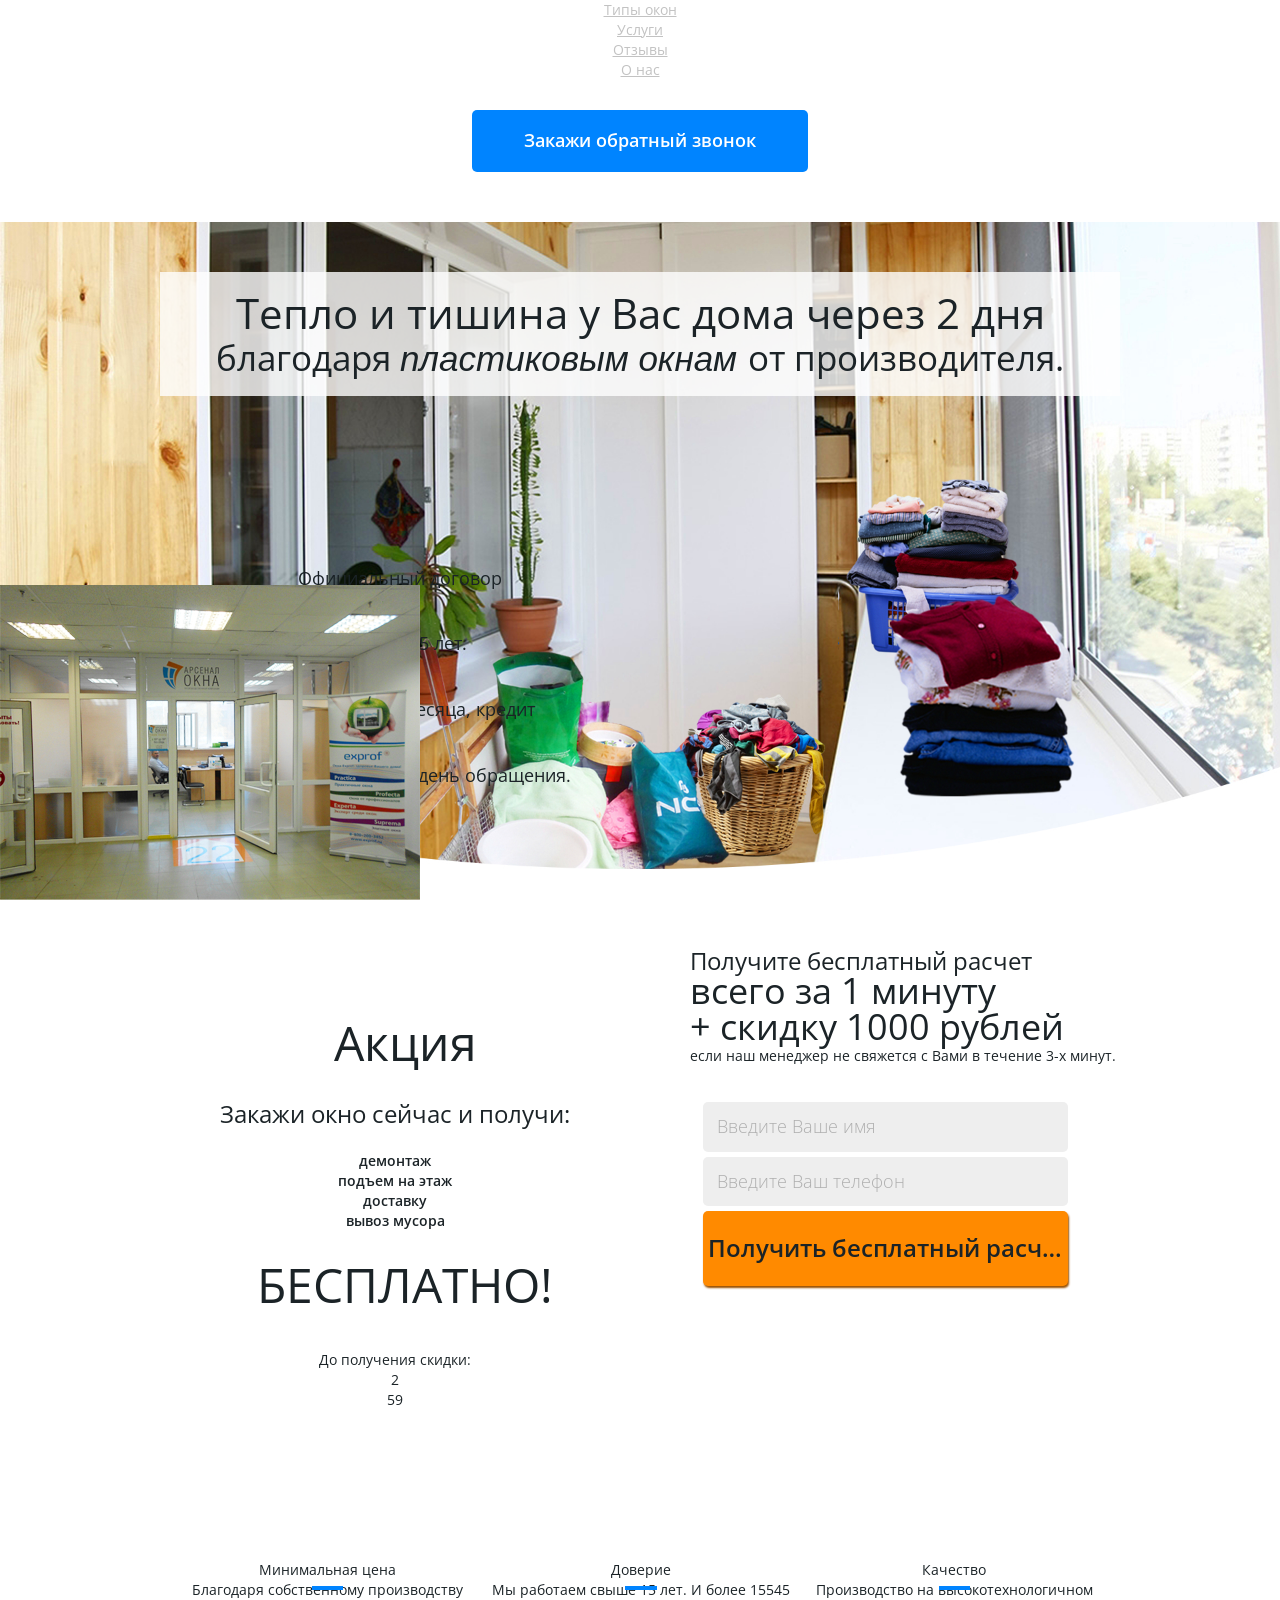
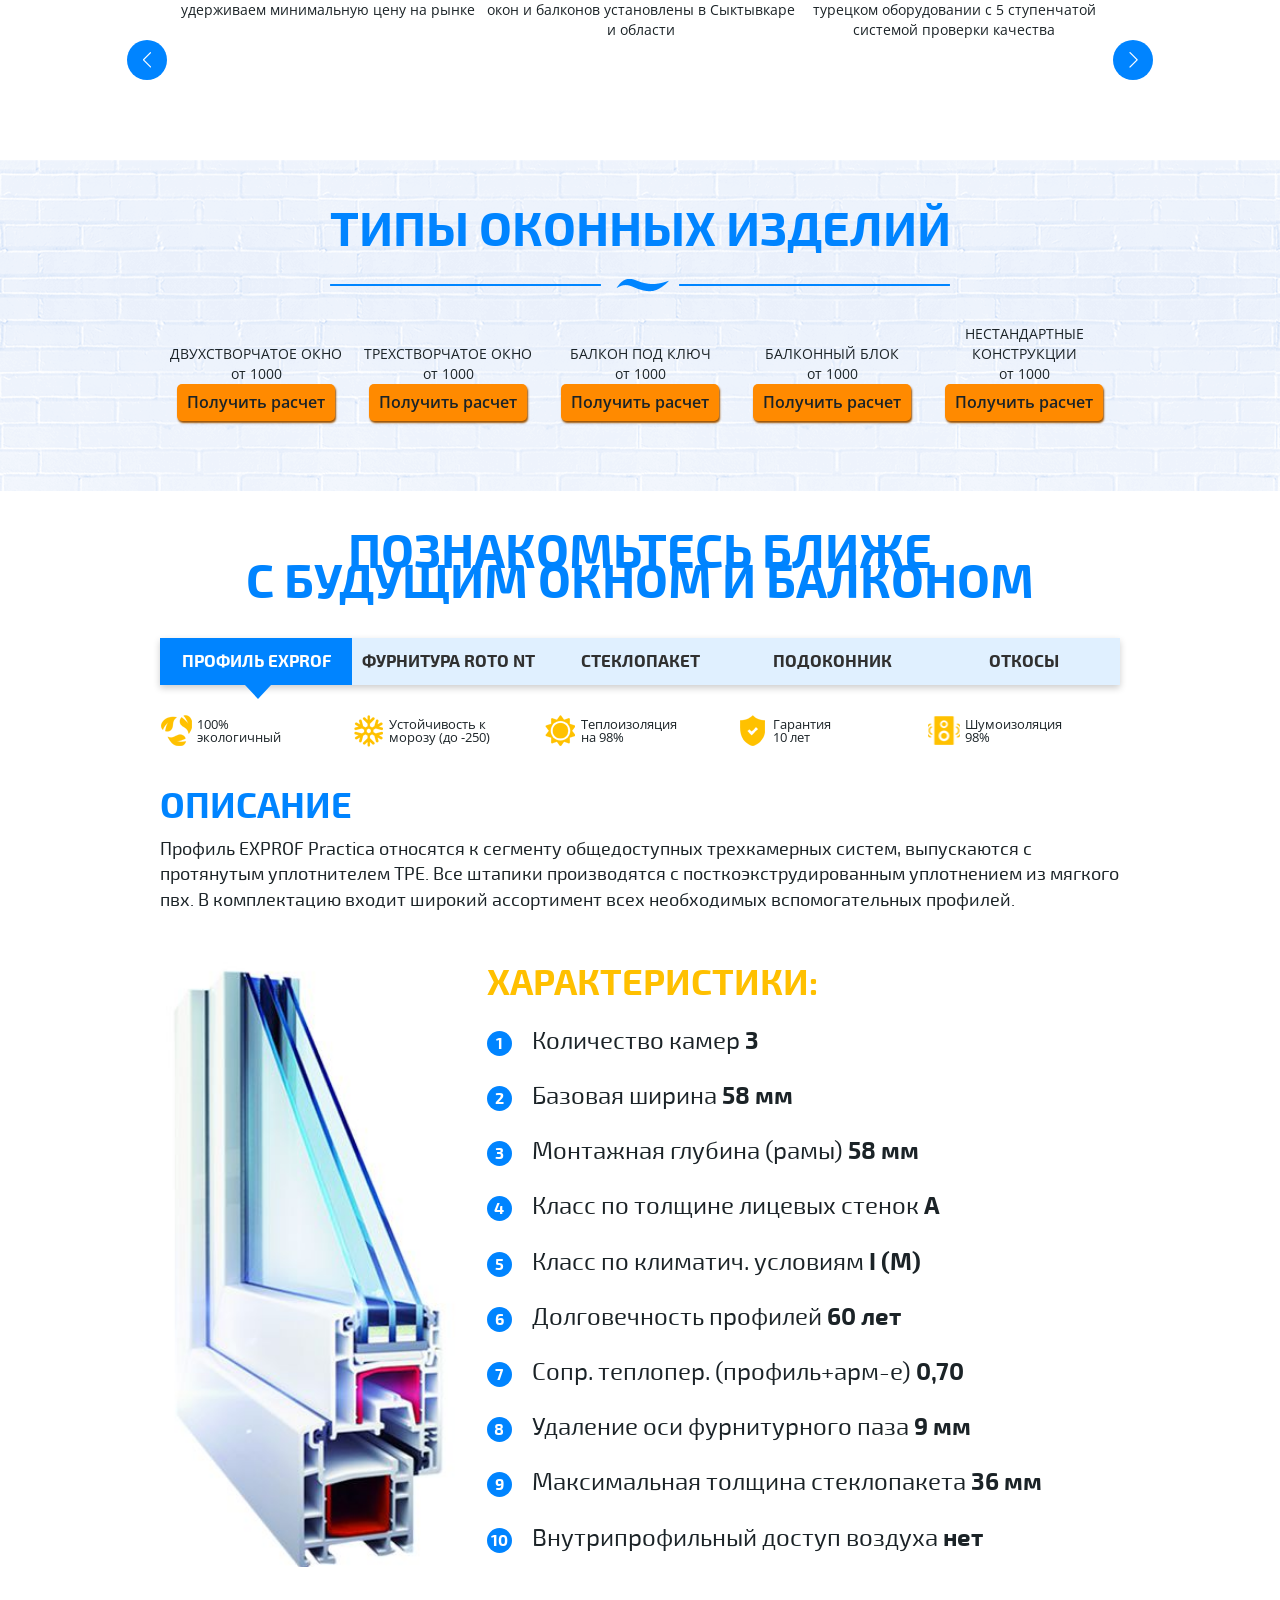
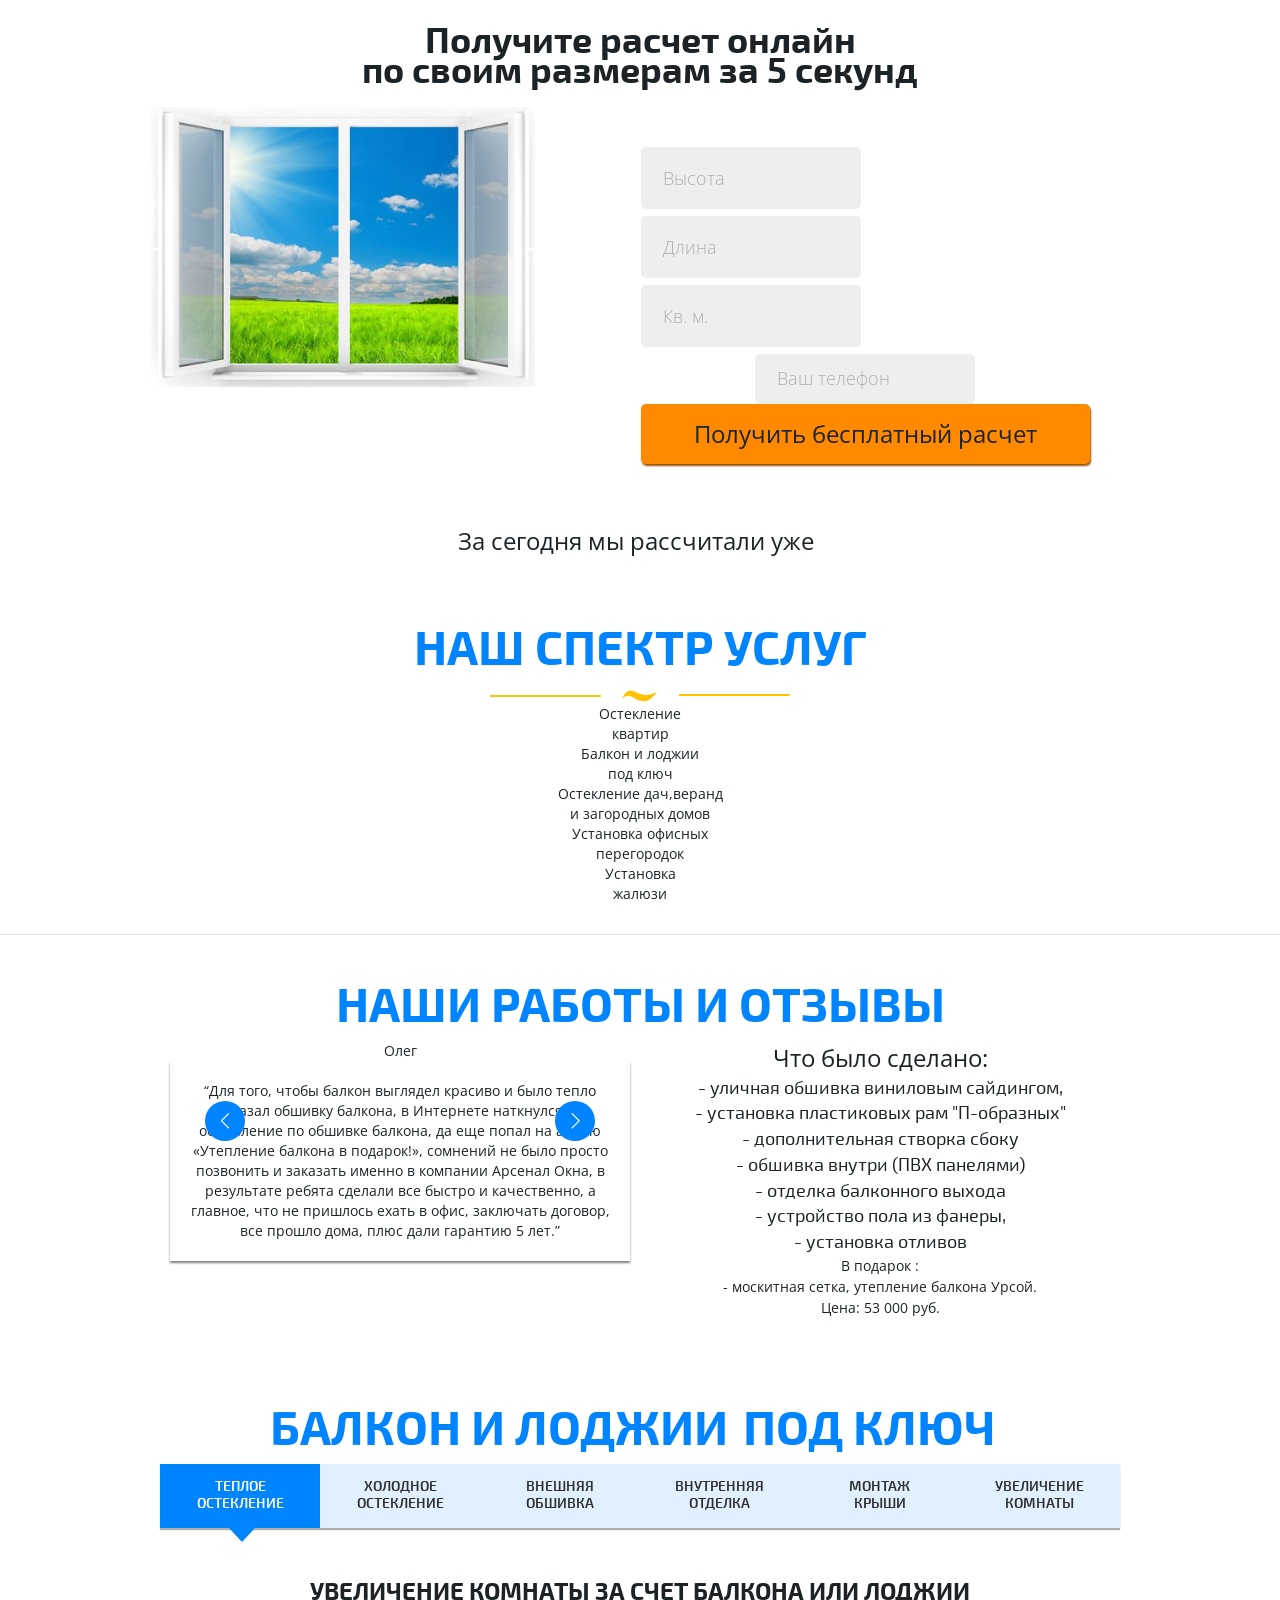
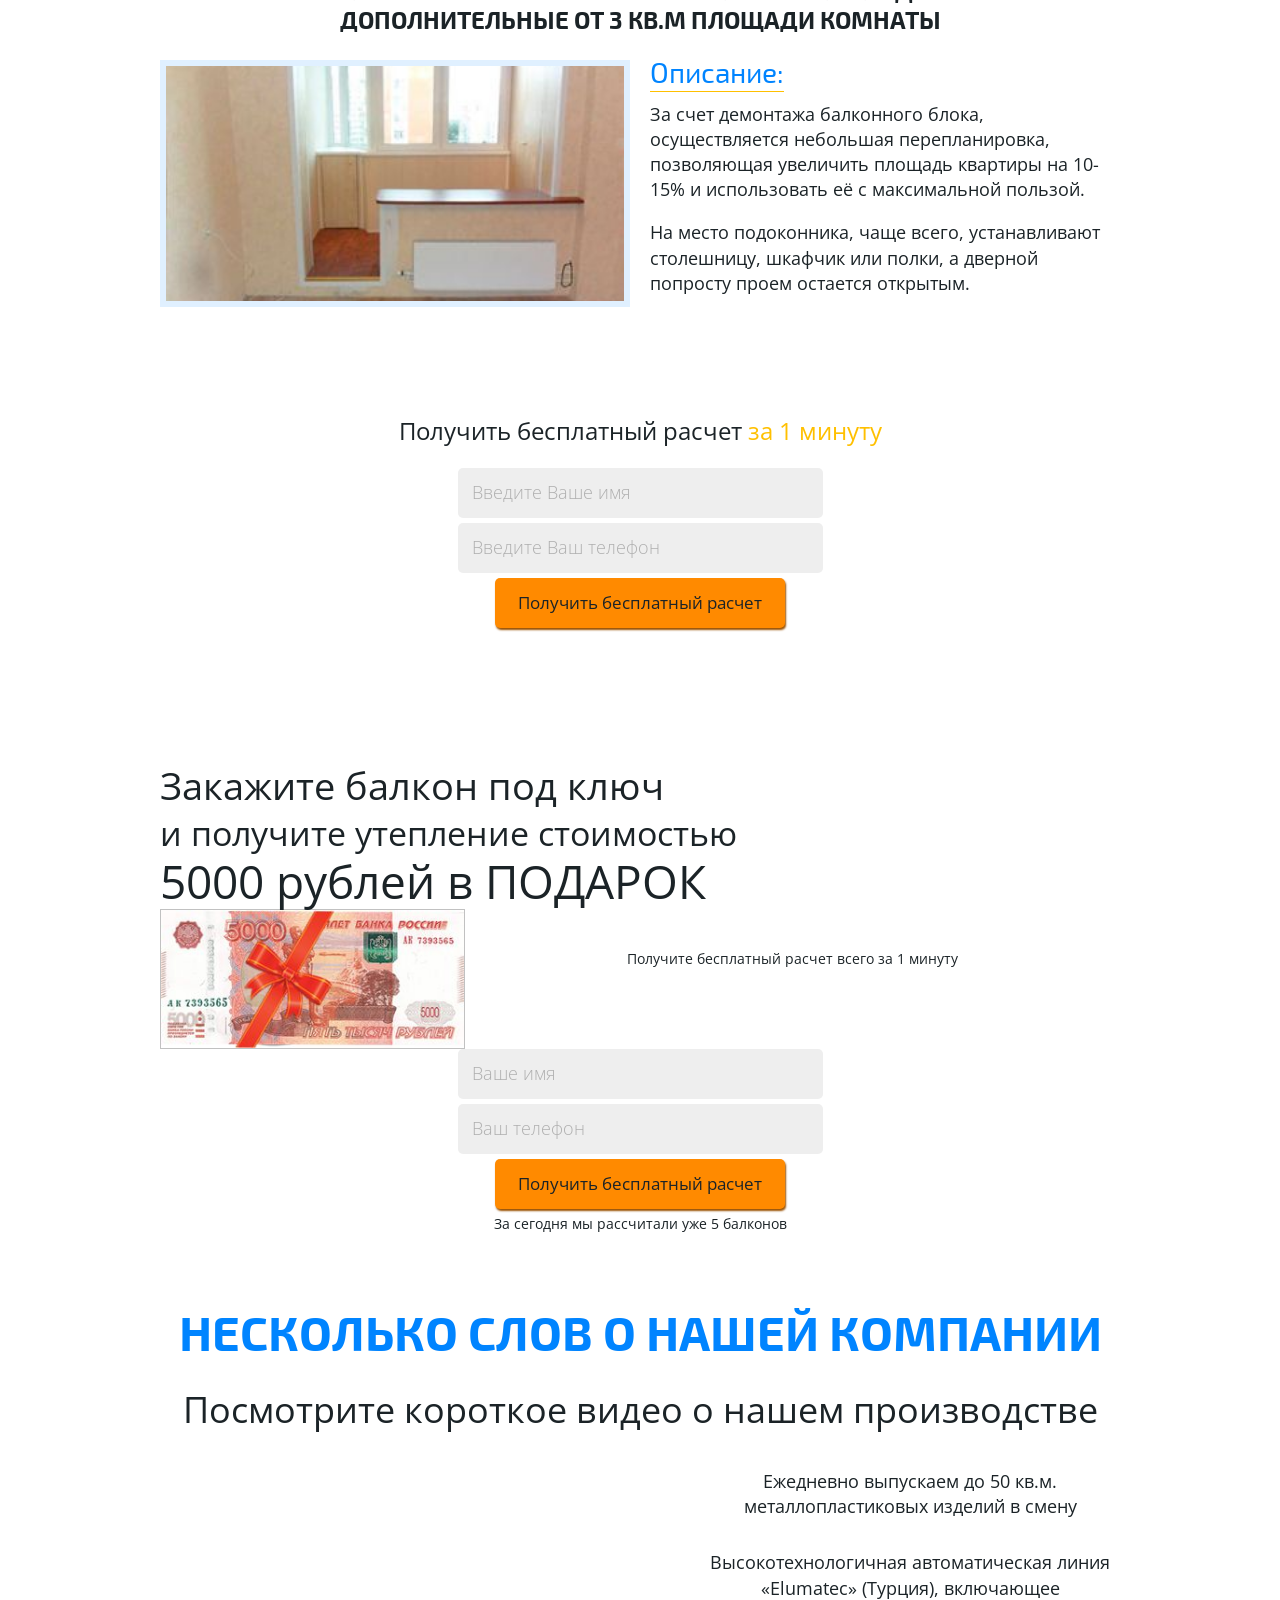
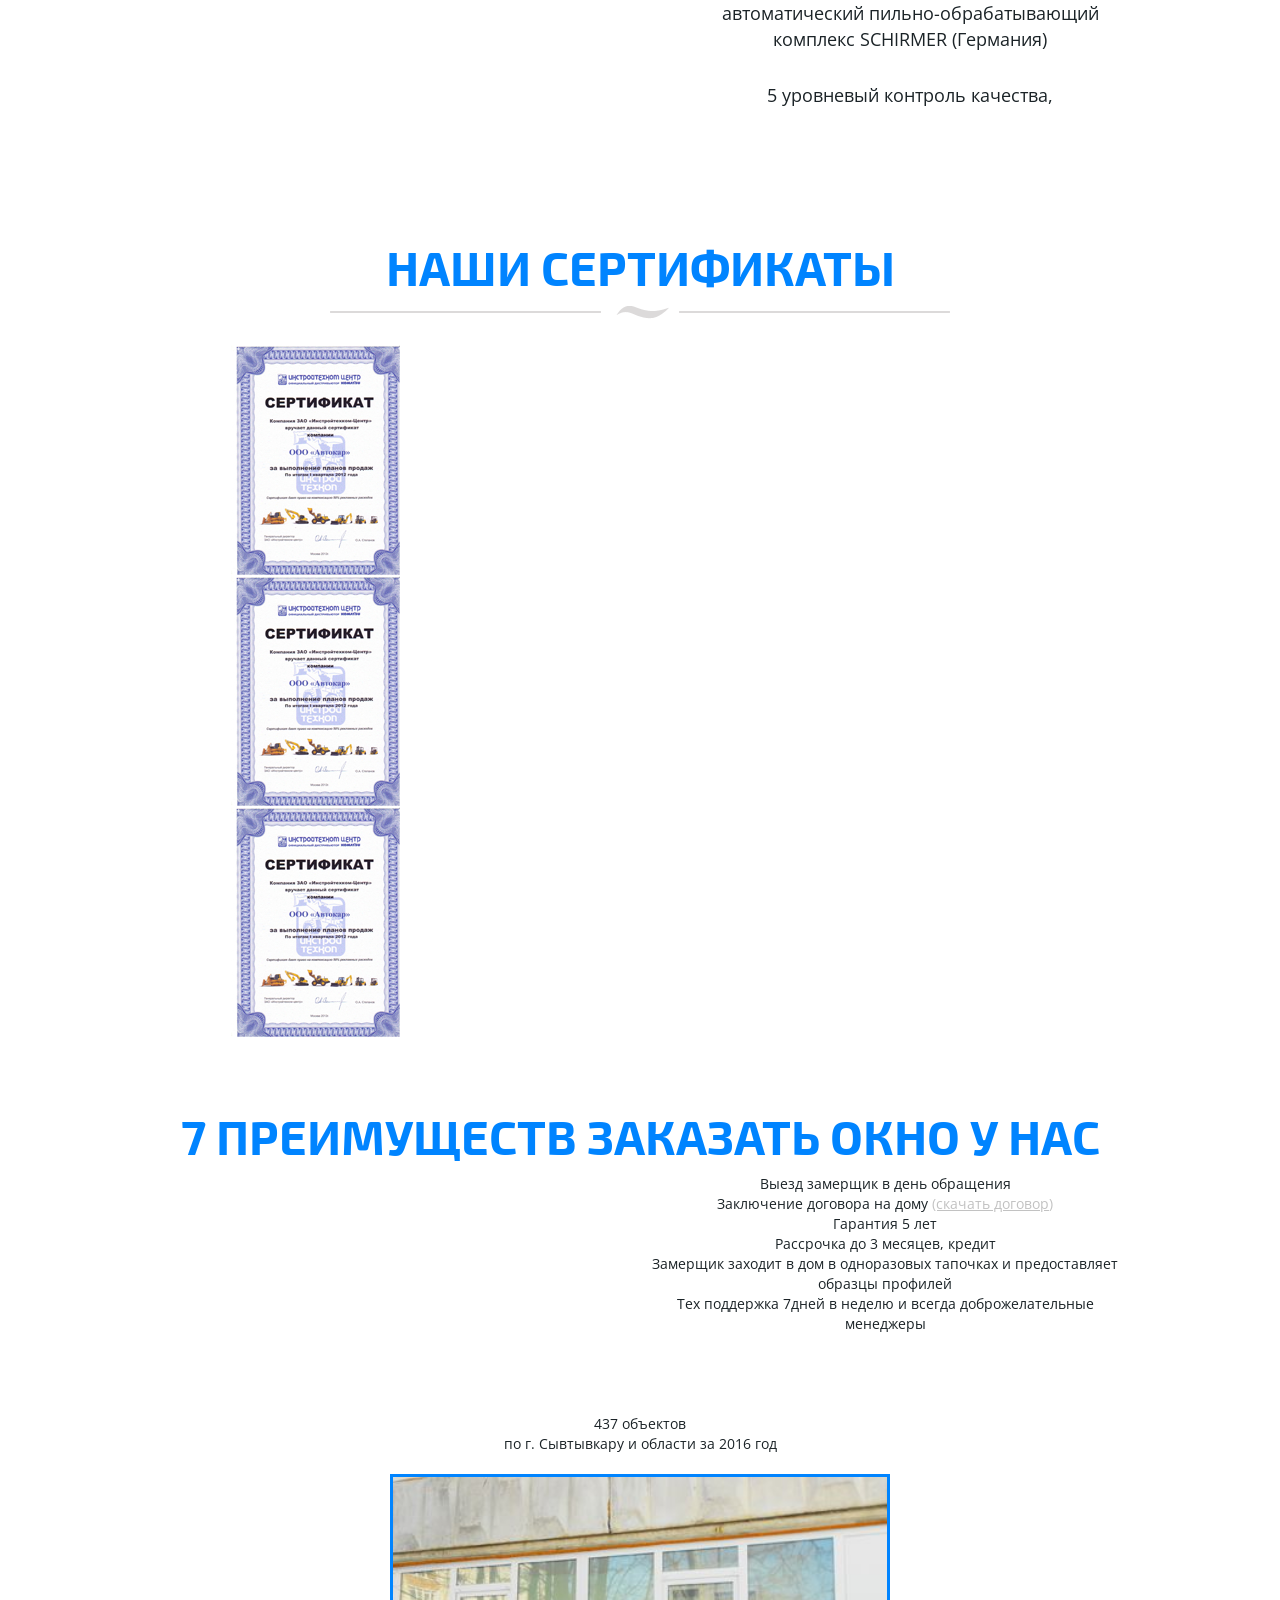
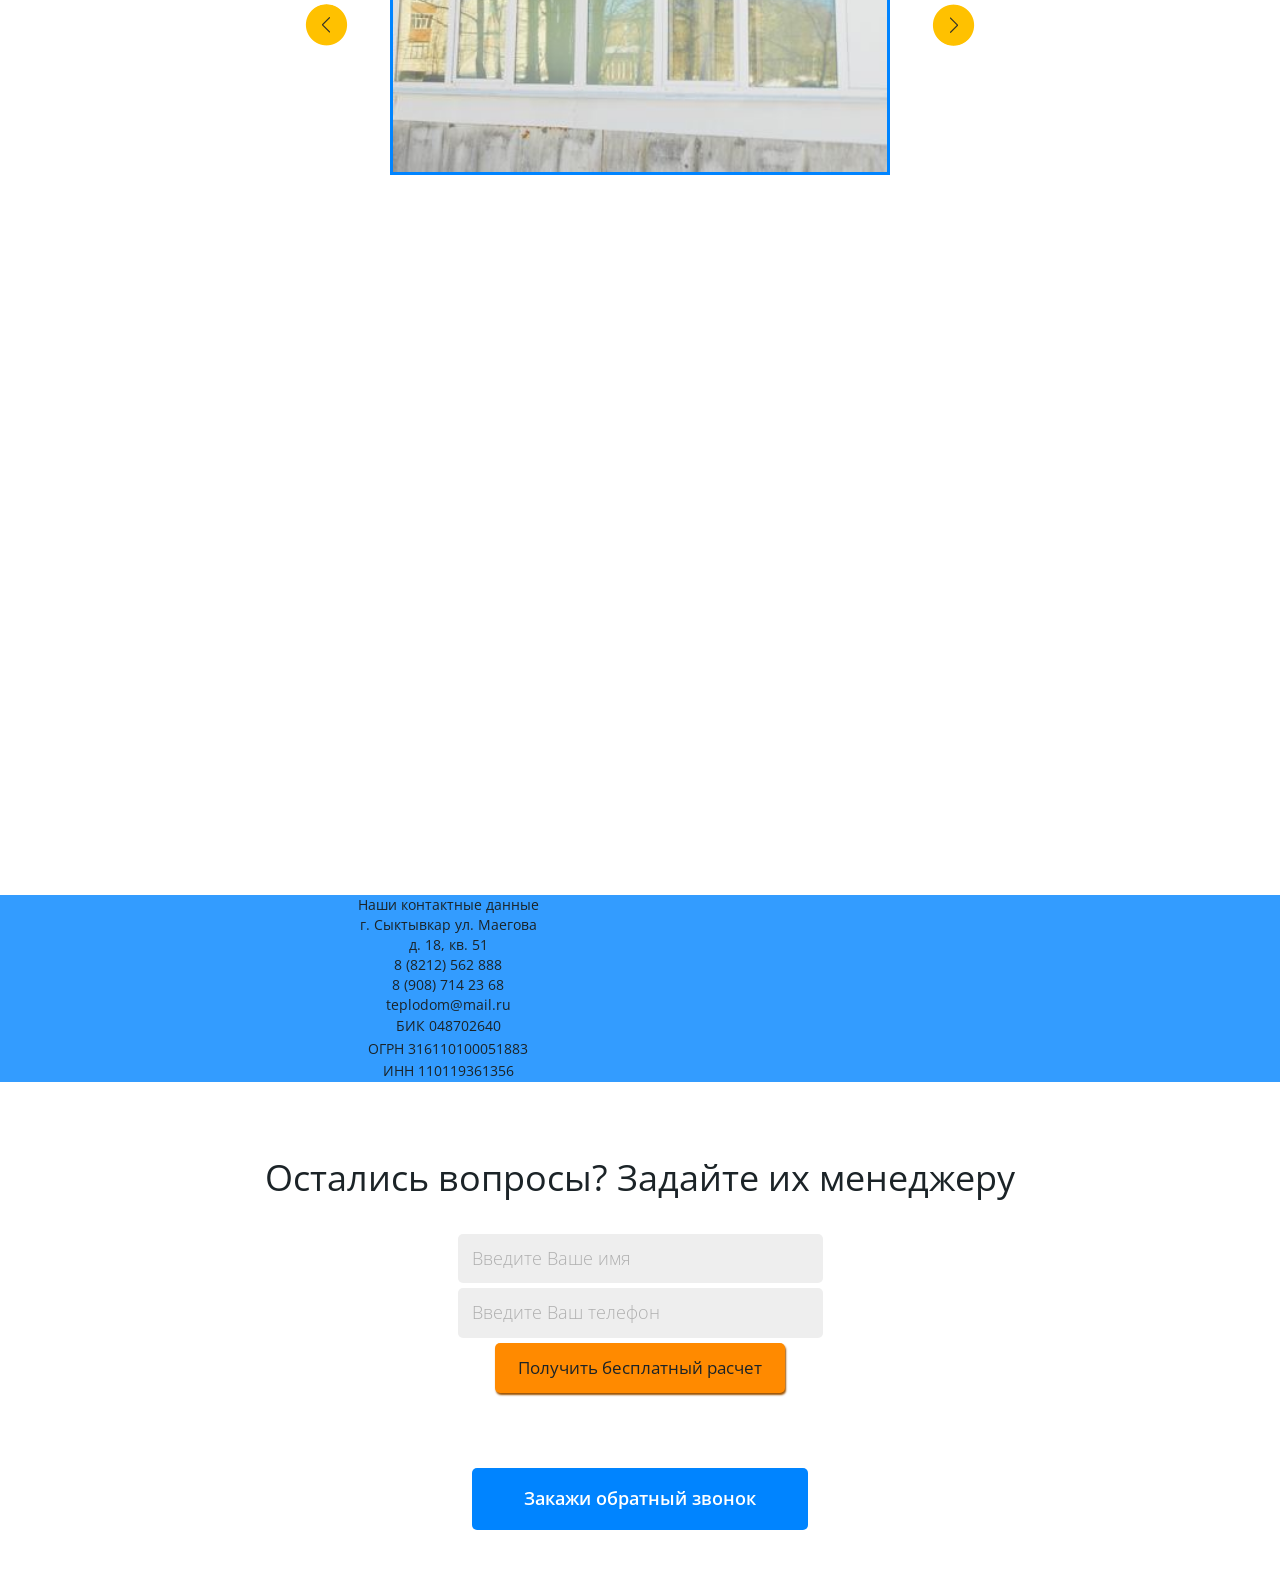
==== commit ac1d5b29: "Merge remote-tracking branch 'origin/rasik_new' # Conflicts: #	css/main-rasik.css" ====
--- a/index.html
+++ b/index.html
@@ -119,6 +119,13 @@
                         </div>
                         <div class="text attention-bottom"><span>БЕСПЛАТНО!</span></div>
                     </div>
+                    <div class="b-counter">
+                        <div class="title">До получения скидки:</div>
+                        <div class="digits">
+                            <div class="digit digit-hour">2</div>
+                            <div class="digit digit-min">59</div>
+                        </div>
+                    </div>
                 </div>
                 <div class="col-xs-12 col-sm-12 col-md-6">
                     <div class="s-discount section">
@@ -142,7 +149,9 @@
                             </div>
                         </div>
                     </div>
-                </div>
+
+                </div>
+
             </div>
         </div>
     </div>
@@ -973,7 +982,7 @@
             </div>
         </div>
     </div>
-    <div class="s-footer-info section">
+    <div class="s-footer-info section visible-xs">
         <div class="b_info">
             <div class="container">
                 <div class="logo"></div>
@@ -986,11 +995,42 @@
                     </div>
                 </div>
                 <button type="button" class="btn btn-blue">Закажи обратный звонок</button>
+                <div class="logo_company"></div>
+                <div class="wrap-s-pol_conf_card">
+                    <a class="pol_conf fancybox" href="#politic">Политика конфиденциальности</a>
+                    <div class="card">Карта СБЕРБАНК 5469 2800 1147 3346</div>
+                </div>
+            </div>
+        </div>
+    </div>
+    <div class="s-footer-info-pl section hidden-xs">
+        <div class="b_info">
+            <div class="container">
+                <div class="wrap_logo-title">
+                    <div class="logo"></div>
+                    <div class="title">Производство и продажа пластиковых окон</div>
+                </div>
+                <div class="b_rekv visible-lg-inline-block">
+                    <p>БИК 048702640</p>
+                    <p>ОГРН 316110100051883</p>
+                    <p>ИНН 110119361356</p>
+                </div>
+                <div class="wrap-s-pol_conf_card">
+                    <a class="pol_conf fancybox" href="#politic">Политика конфиденциальности</a>
+                    <div class="card">Карта СБЕРБАНК 5469 2800 1147 3346</div>
+                </div>
+                <div class="info-tel">
+                    <div class="tel">
+                        <p><a href="tel:+8212562888">8 (8212) 562 888</a></p>
+                        <p><a href="tel:+89087142368">8 (908) 714 23 68</a></p>
+                    </div>
+                </div>
+                <button type="button" class="btn btn-blue">Закажи обратный звонок</button>
             </div>
         </div>
     </div>
     <div class="dark"></div>
-    <div class="popup">
+    <div class="popup fancybox">
         <div class="popup-wrap">
             <form class="form-popup">
                 <div class="f-title">Оставьте свои контакты,
@@ -1029,7 +1069,7 @@
                 <p><a href="/dogovor-okonniy-dvorik.docx">образец&nbsp;договора.</a></p>
                 <button class="btn ok-btn">ОК</button>
             </div>
-            <div class="polit-popup">
+            <div class="polit-popup" id="politic">
                 <div class="closepopup">&#10006;</div>
                 <div class="txt">
                     <h3>ПОЛИТИКА КОНФИДЕНЦИАЛЬНОСТИ</h3>
@@ -1076,4 +1116,4 @@
     <script type="text/javascript" src="js/main.js"></script>
 </body>
 
-</html>
+</html>
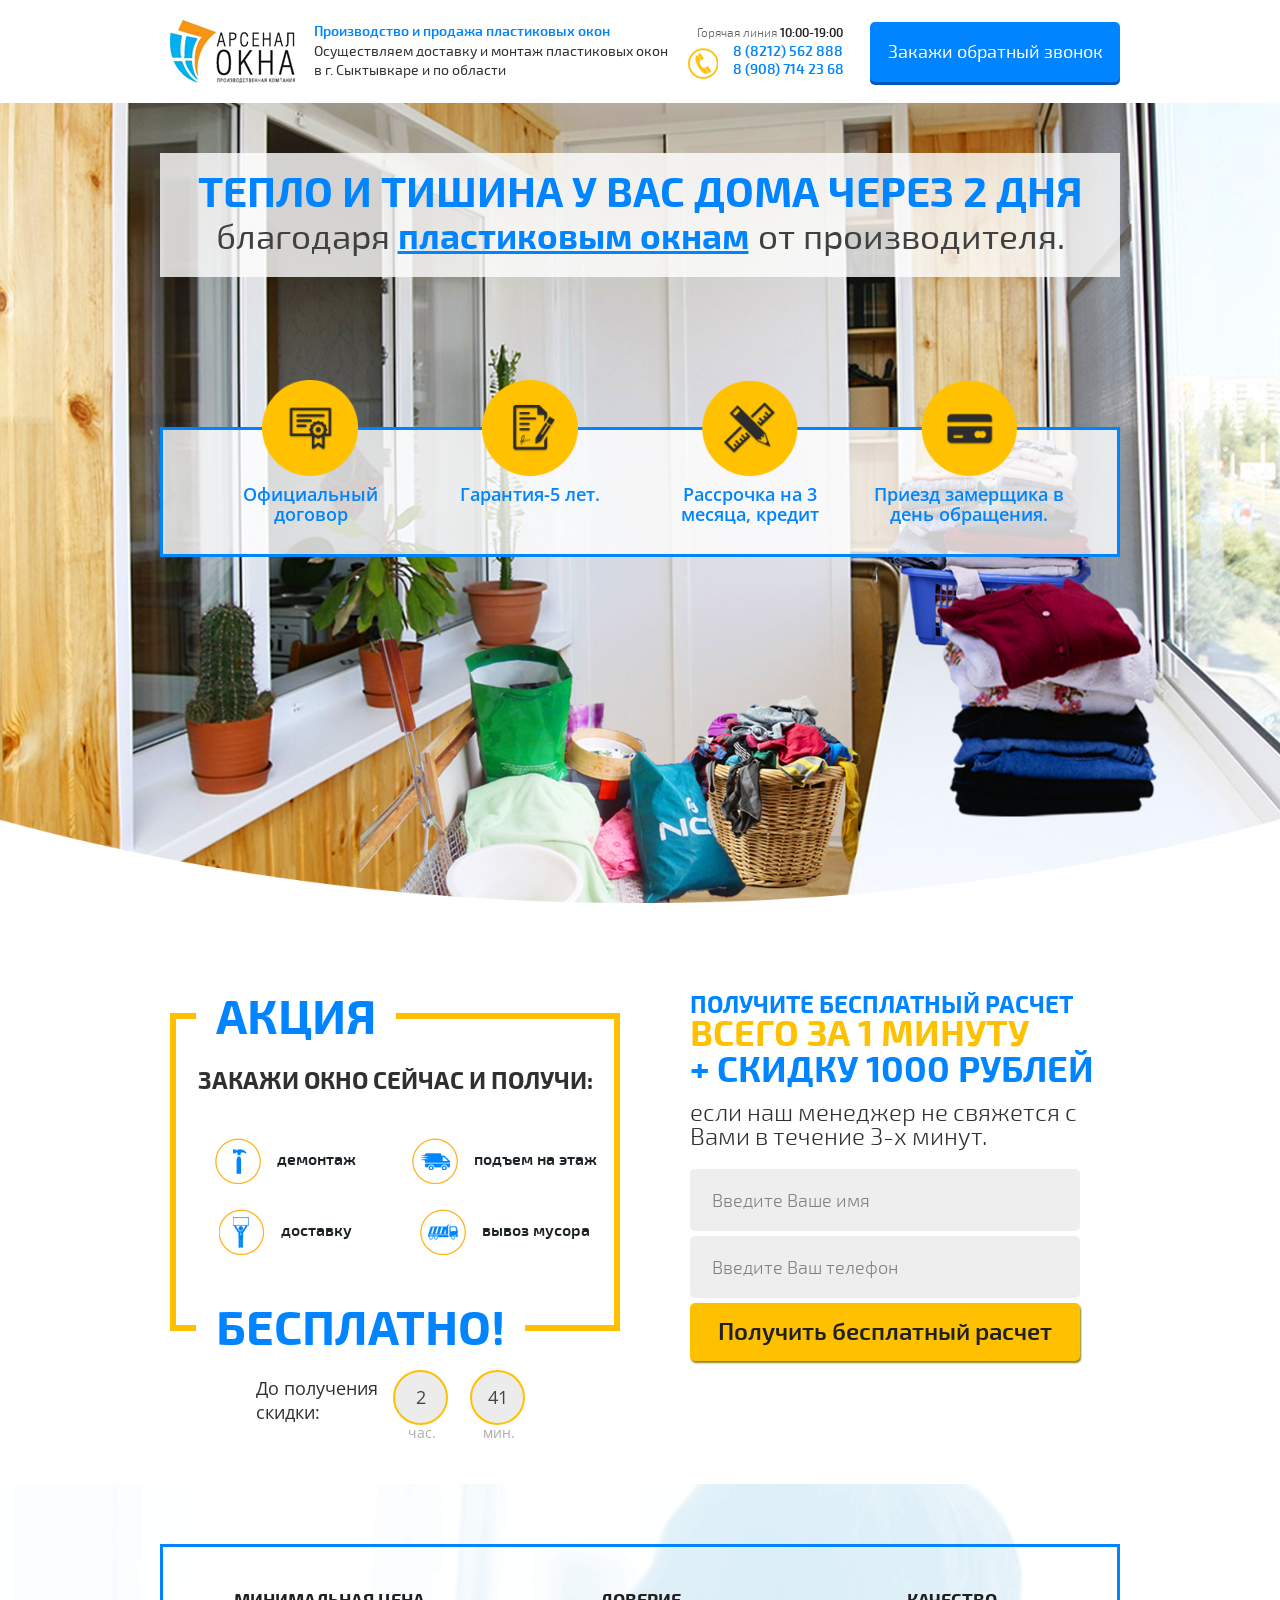
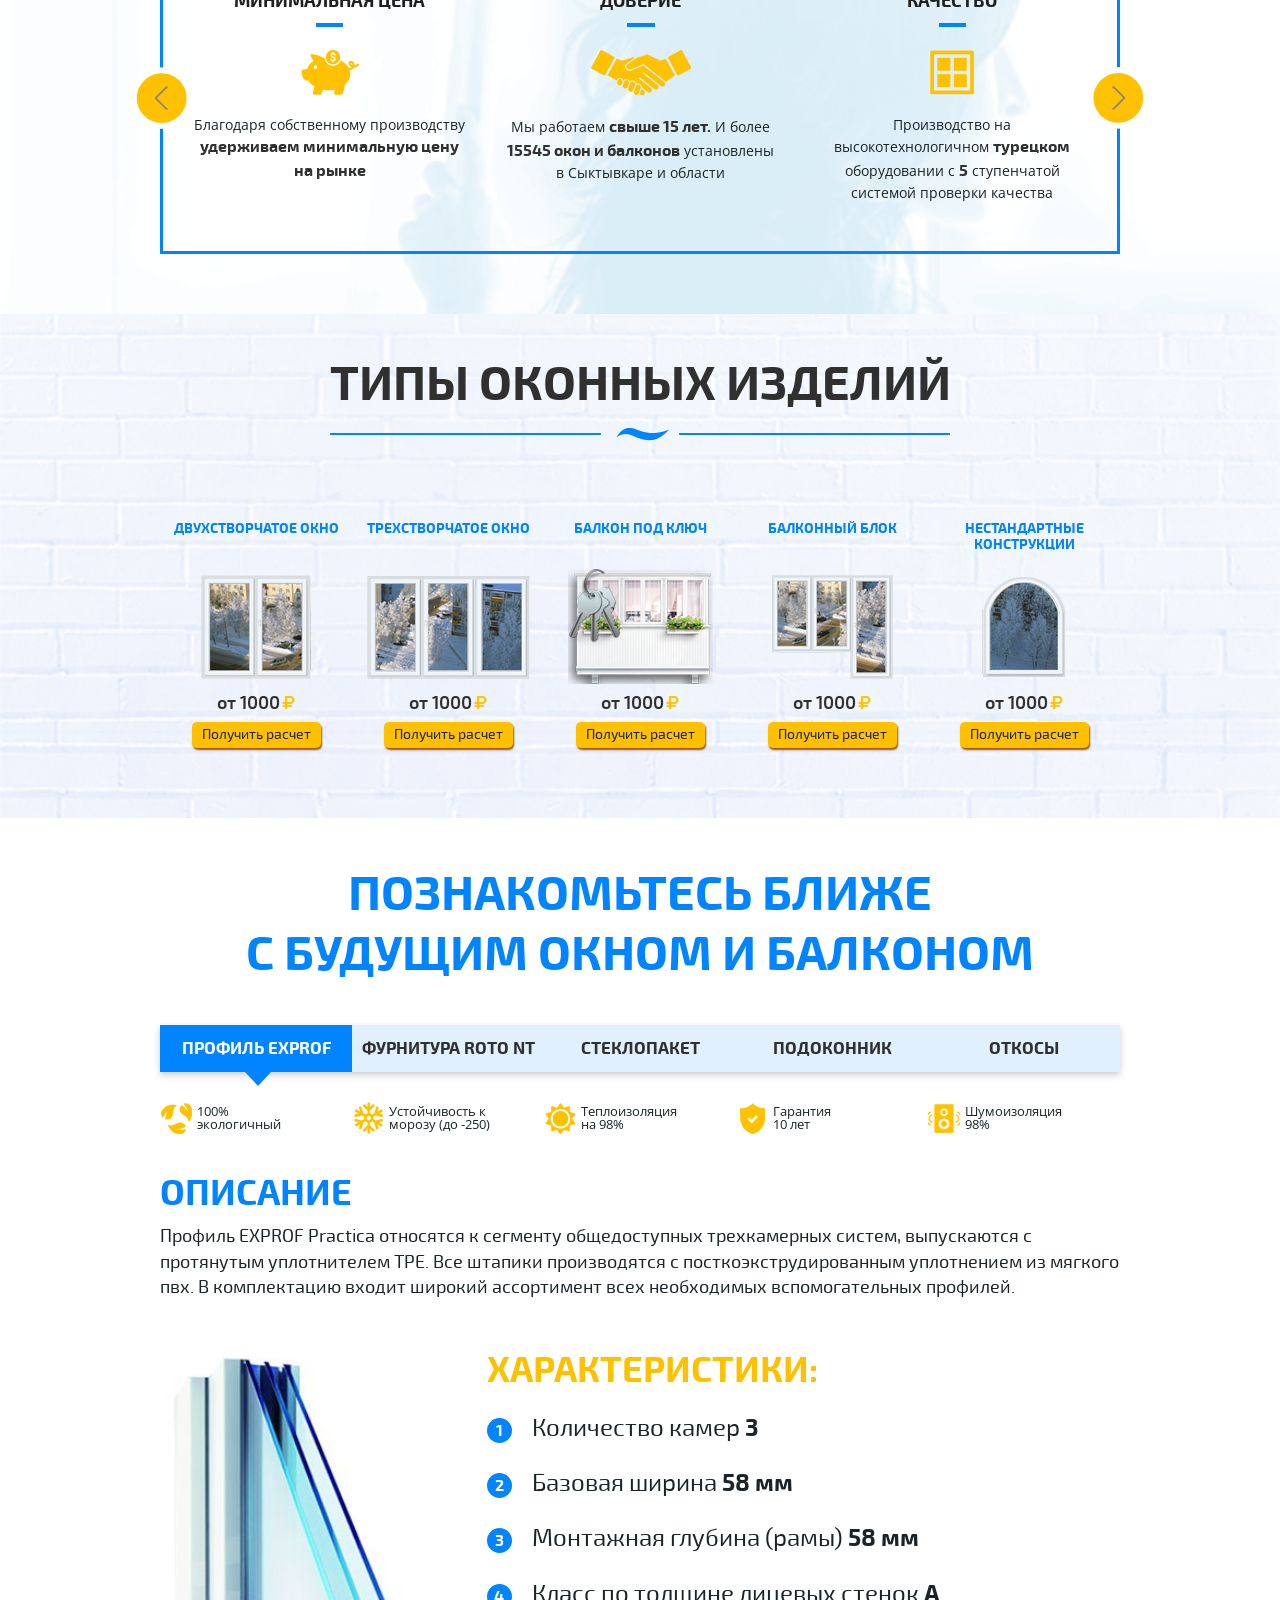
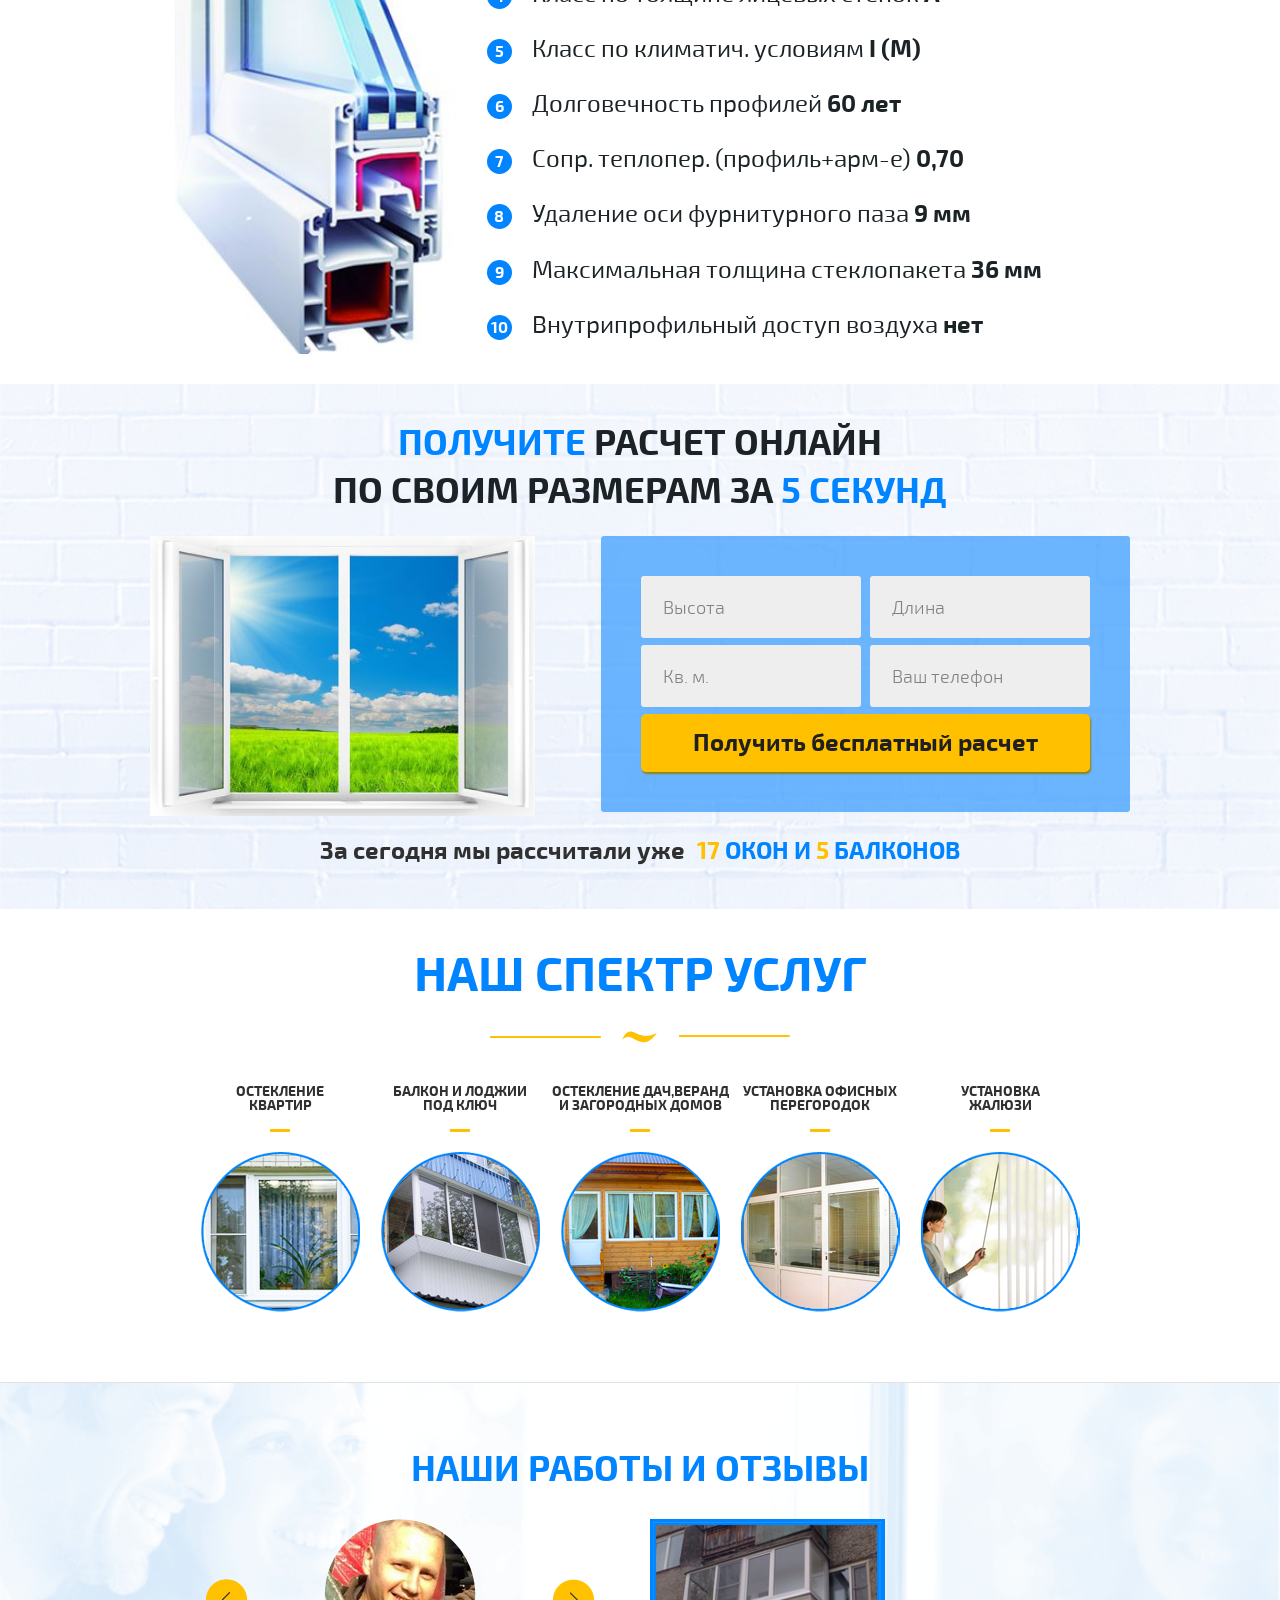
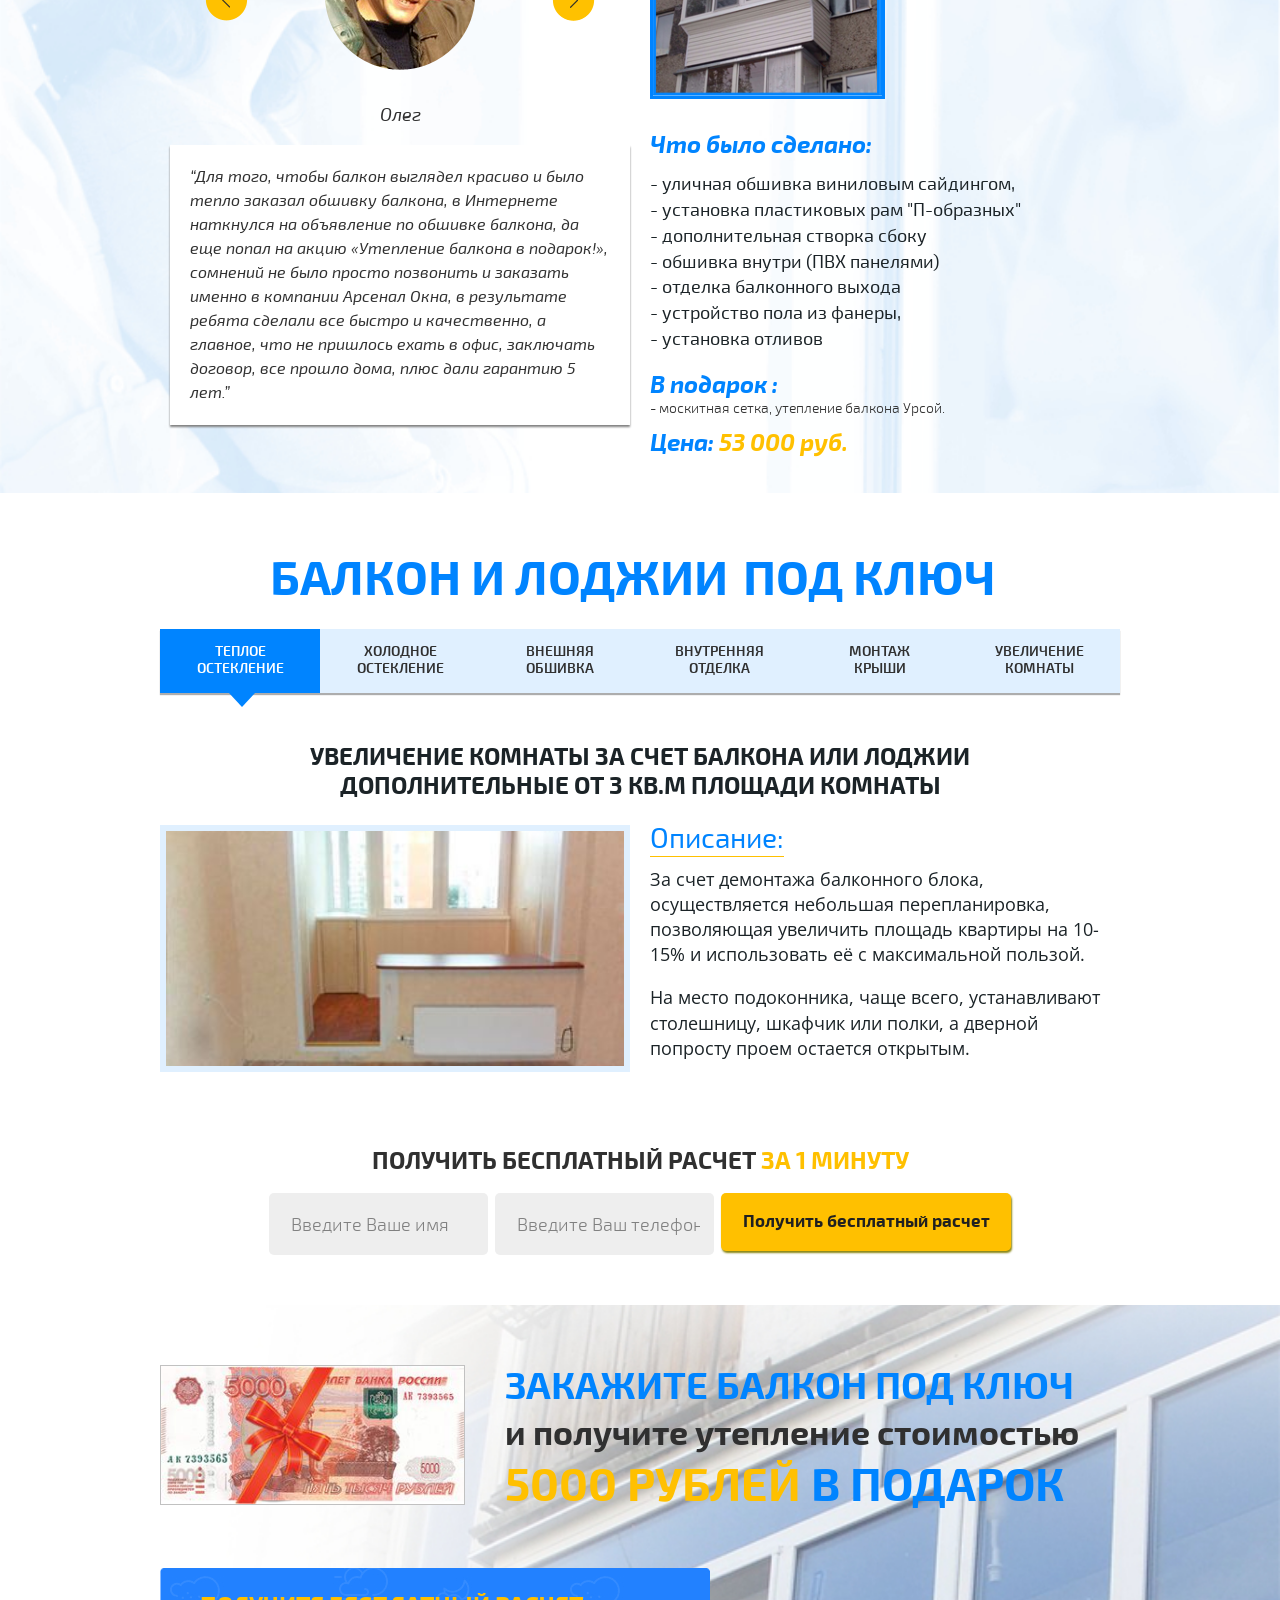
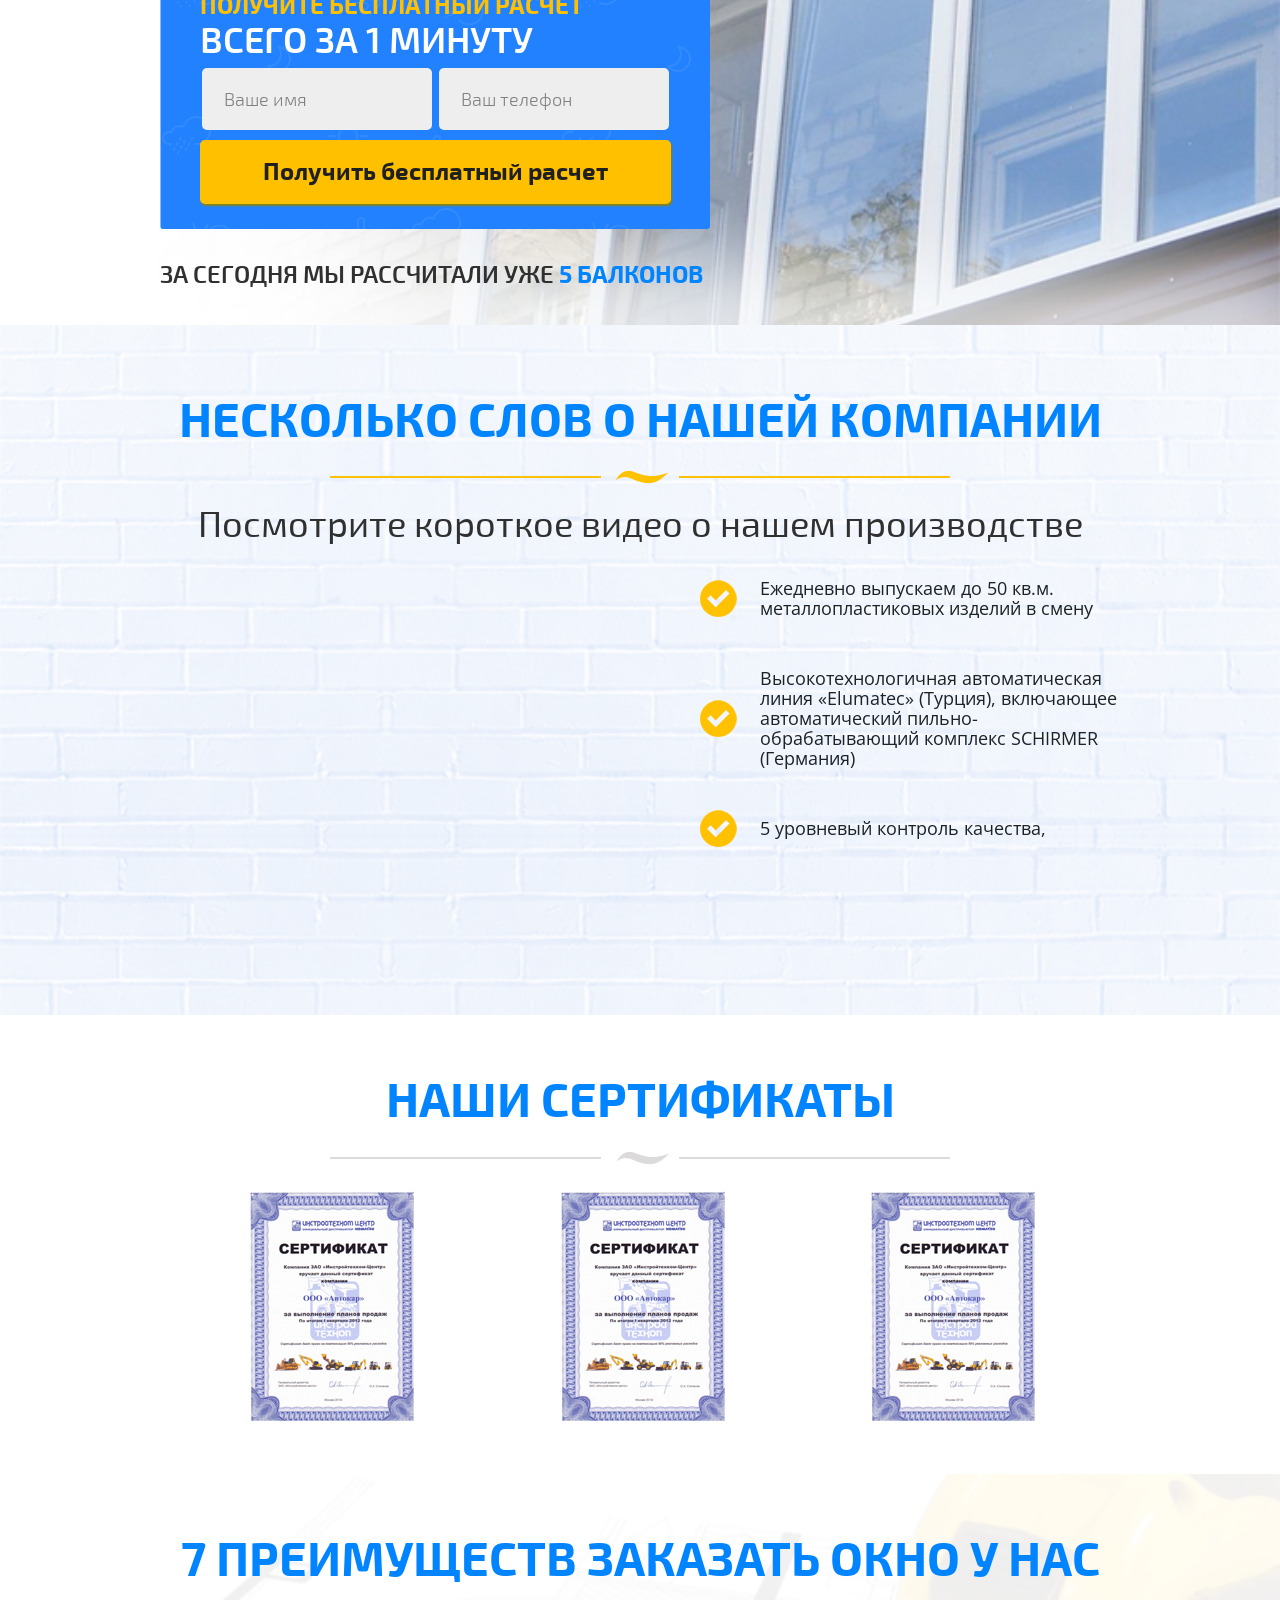
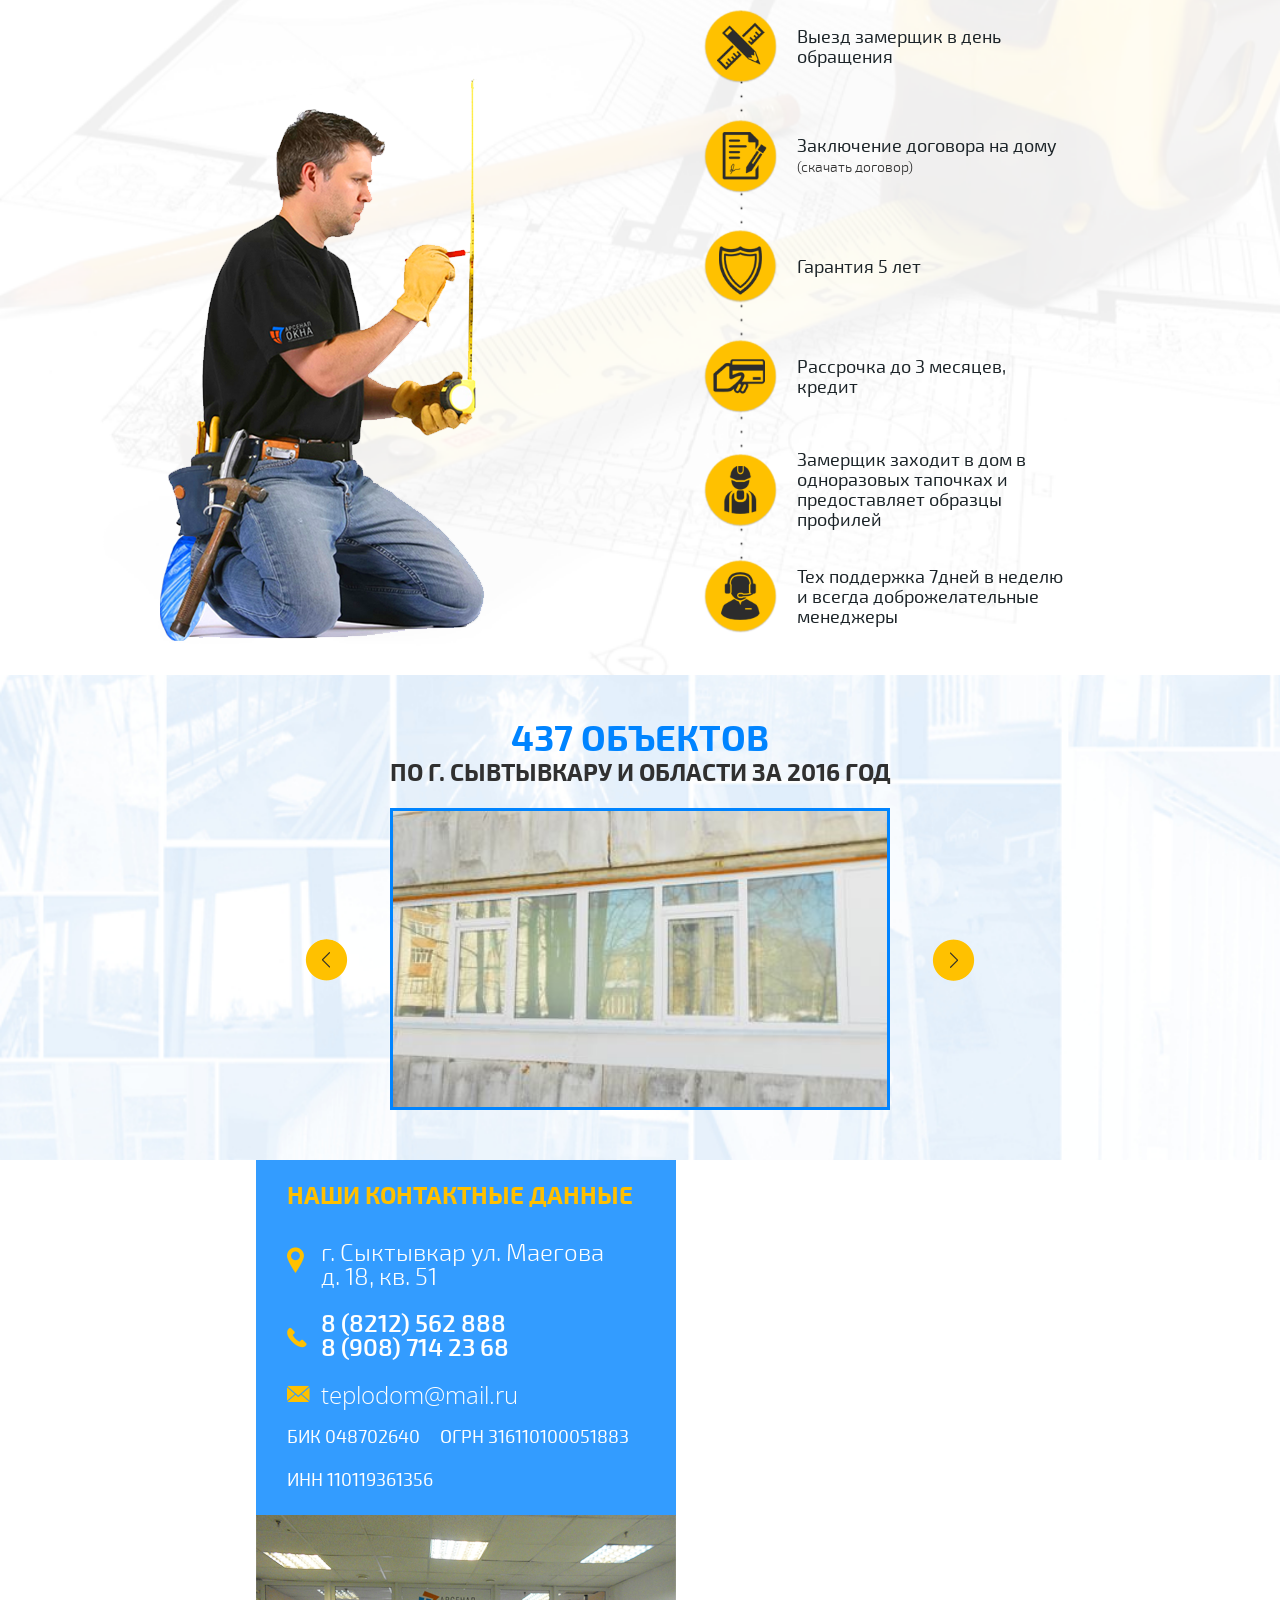
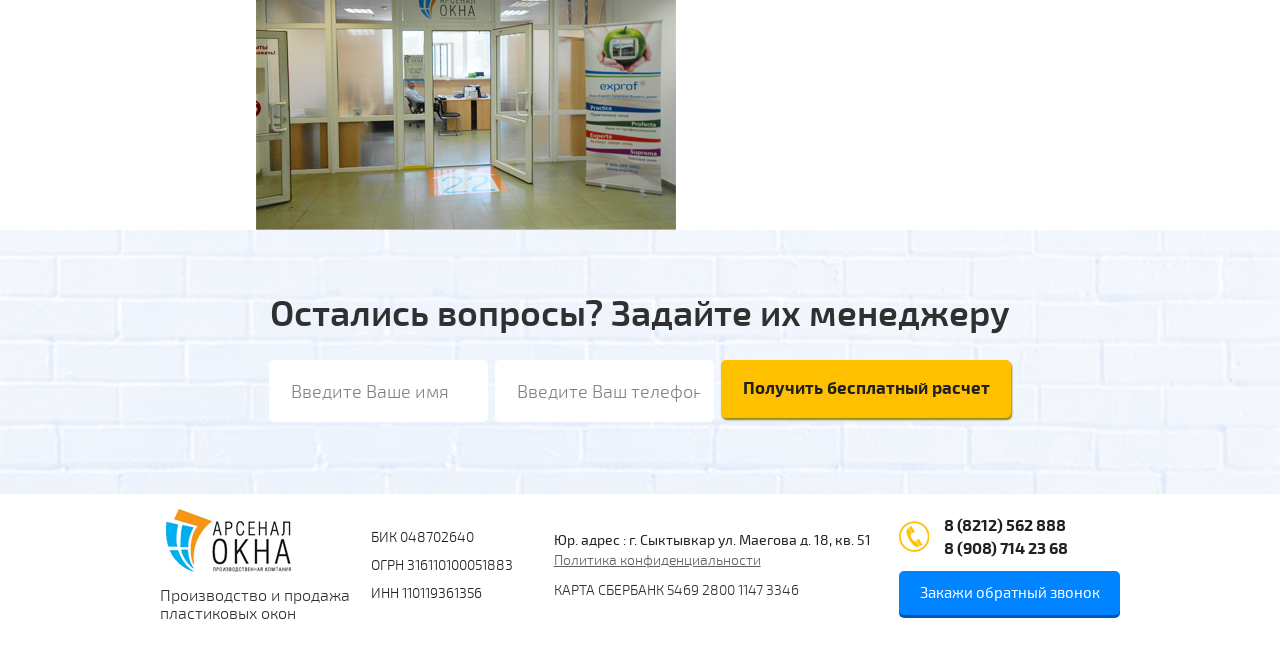
==== commit d03e6204: "bug fix - 2" ====
--- a/index.html
+++ b/index.html
@@ -61,7 +61,7 @@
         <div class="b_info">
             <div class="container">
                 <div class="logo"></div>
-                <div class="title">Производство и продажа пластиковых окон</div>
+                <div class="title">Производство и продажа пластиковых окон<div class="sub-title hidden-xs hidden-sm">Осуществляем доставку и монтаж пластиковых окон в г. Сыктывкаре и по области</div></div>
                 <div class="info-tel">
                     <div class="time">Горячая линия <span>10:00-19:00 </span></div>
                     <div class="tel">
@@ -149,9 +149,7 @@
                             </div>
                         </div>
                     </div>
-
-                </div>
-
+                </div>
             </div>
         </div>
     </div>
@@ -770,7 +768,8 @@
                 </div>
                 <div id="panel-balk-6" class="panel-balk tab-pane fade in active">
                     <div class="b-txt">
-                        <div class="b-txt-title">УВЕЛИЧЕНИЕ КОМНАТЫ ЗА СЧЕТ БАЛКОНА ИЛИ ЛОДЖИИ<br>Дополнительные от 3 кв.м площади комнаты</div>
+                        <div class="b-txt-title">УВЕЛИЧЕНИЕ КОМНАТЫ ЗА СЧЕТ БАЛКОНА ИЛИ ЛОДЖИИ
+                            <br>Дополнительные от 3 кв.м площади комнаты</div>
                         <div class="row">
                             <div class="col-sm-6">
                                 <div class="b-txt-img"></div>
@@ -1006,26 +1005,29 @@
     <div class="s-footer-info-pl section hidden-xs">
         <div class="b_info">
             <div class="container">
-                <div class="wrap_logo-title">
+                <div class="wrap_logo-title b-footer-itm">
                     <div class="logo"></div>
                     <div class="title">Производство и продажа пластиковых окон</div>
                 </div>
-                <div class="b_rekv visible-lg-inline-block">
+                <div class="b_rekv hidden-xs hidden-sm b-footer-itm">
                     <p>БИК 048702640</p>
                     <p>ОГРН 316110100051883</p>
                     <p>ИНН 110119361356</p>
                 </div>
-                <div class="wrap-s-pol_conf_card">
+                <div class="wrap-s-pol_conf_card b-footer-itm">
+                    <div class="b-footer-adr hidden-xs hidden-sm">Юр. адрес : г. Сыктывкар ул. Маегова д. 18, кв. 51</div>
                     <a class="pol_conf fancybox" href="#politic">Политика конфиденциальности</a>
                     <div class="card">Карта СБЕРБАНК 5469 2800 1147 3346</div>
                 </div>
-                <div class="info-tel">
-                    <div class="tel">
-                        <p><a href="tel:+8212562888">8 (8212) 562 888</a></p>
-                        <p><a href="tel:+89087142368">8 (908) 714 23 68</a></p>
-                    </div>
-                </div>
-                <button type="button" class="btn btn-blue">Закажи обратный звонок</button>
+                <div class="b-footer-tel b-footer-itm">
+                    <div class="info-tel ">
+                        <div class="tel">
+                            <p><a href="tel:+8212562888">8 (8212) 562 888</a></p>
+                            <p><a href="tel:+89087142368">8 (908) 714 23 68</a></p>
+                        </div>
+                    </div>
+                    <button type="button" class="btn btn-blue">Закажи обратный звонок</button>
+                </div>
             </div>
         </div>
     </div>
@@ -1116,4 +1118,4 @@
     <script type="text/javascript" src="js/main.js"></script>
 </body>
 
-</html>+</html>
--- a/css/main-rasik.css
+++ b/css/main-rasik.css
@@ -0,0 +1,1345 @@
+#stickyheader {
+  box-shadow: 0px 4px 5px 0px rgba(0, 0, 0, 0.19);
+  display: none; }
+  #stickyheader ul {
+    width: 100%;
+    text-align: center; }
+    #stickyheader ul li {
+      display: inline-block;
+      width: 24%;
+      border-right: 1px solid #ededed; }
+      #stickyheader ul li:last-child {
+        border-right: none; }
+      #stickyheader ul li a {
+        color: #303030;
+        font: 400 14px / 18px Exo2;
+        padding-top: 13px;
+        padding-bottom: 13px;
+        display: block;
+        text-decoration: none; }
+
+.b_info {
+  background-color: #fff;
+  position: relative;
+  padding-top: 33px;
+  padding-bottom: 27px;
+  width: 320px;
+  margin: 0 auto; }
+  .b_info .logo {
+    background: url(../images/logo.png) center no-repeat;
+    width: 125px;
+    height: 63px;
+    display: inline-block;
+    margin-right: 15px;
+    text-align: left; }
+  .b_info .title {
+    color: #0084ff;
+    font: 600 14px / 14px Exo2;
+    position: absolute;
+    top: 12px;
+    display: block; }
+  .b_info .info-tel {
+    width: 150px;
+    display: inline-block; }
+    .b_info .info-tel .time {
+      color: #606060;
+      font: 300 12px / 18px Exo2; }
+      .b_info .info-tel .time span {
+        color: #202020;
+        font: 600 12px / 18px Exo2; }
+    .b_info .info-tel .tel {
+      position: relative; }
+      .b_info .info-tel .tel a {
+        color: #0084ff;
+        font: 600 14px / 18px Exo2;
+        text-align: left;
+        padding-left: 37px;
+        position: relative;
+        text-decoration: none; }
+      .b_info .info-tel .tel:before {
+        background: url(../images/icon_tel.png) center no-repeat;
+        content: "";
+        display: block;
+        width: 30px;
+        height: 31px;
+        position: absolute;
+        left: 0;
+        top: 5px; }
+  .b_info .btn-blue {
+    color: #ffffff;
+    font: 400 18px / 24px Exo2;
+    background-color: #0084ff;
+    box-shadow: 0 3px 0 0 #0057b9;
+    padding: 18px 40px;
+    margin-top: 20px;
+    border-radius: 5px; }
+
+input {
+  height: 62px; }
+
+.s-form-1 button,
+.s-form-2 button,
+.s-main-form button,
+.s-footer-form button {
+  width: 291px;
+  vertical-align: top;
+  background-color: #ffc000;
+  box-shadow: 1px 2px 2px #898511; }
+
+.s-commercial {
+  background: url(../images/bg_s_main-mob.png);
+  padding-top: 63px;
+  padding-bottom: 30px;
+  background-size: cover; }
+  .s-commercial .s-commercial_top {
+    background: rgba(255, 255, 255, 0.8);
+    padding-top: 17px;
+    padding-bottom: 13px; }
+    .s-commercial .s-commercial_top .s-commercial_top_title {
+      font: 700 24px / 30px Exo2;
+      text-transform: uppercase;
+      color: #0084ff; }
+      .s-commercial .s-commercial_top .s-commercial_top_title span {
+        color: #303030;
+        font: 700 24px / 30px Exo2; }
+    .s-commercial .s-commercial_top p {
+      color: #303030;
+      font: 500 18px / 24px Exo2;
+      line-height: 12px; }
+      .s-commercial .s-commercial_top p span {
+        color: #0084ff;
+        font: 700 18px / 24px Exo2;
+        text-decoration: underline; }
+
+.s-bullets_top {
+  font-size: 0;
+  margin: 0 auto;
+  text-align: center;
+  display: inline-block;
+  padding-bottom: 35px; }
+  .s-bullets_top .item {
+    display: inline-block;
+    width: 105px;
+    color: #303030;
+    font: 600 14px / 18px Open Sans;
+    vertical-align: top;
+    margin: 15px 20px;
+    box-sizing: border-box;
+    text-align: center;
+    background-size: contain; }
+  .s-bullets_top .icon {
+    width: 108px;
+    height: 108px;
+    display: block; }
+  .s-bullets_top .item1 {
+    background: url(../images/icon_s-bullets_top_i3.png) center no-repeat; }
+  .s-bullets_top .item2 {
+    background: url(../images/icon_s-bullets_top_i4.png) center no-repeat; }
+  .s-bullets_top .item3 {
+    background: url(../images/icon_s-bullets_top_i2.png) center no-repeat; }
+  .s-bullets_top .item4 {
+    background: url(../images/icon_s-bullets_top_i1.png) center no-repeat; }
+  .s-bullets_top span {
+    text-align: center; }
+
+.s-stock {
+  border: 4px solid #ffc000;
+  padding-top: 30px;
+  padding-bottom: 50px;
+  margin: 20px 6px; }
+  .s-stock .text {
+    text-align: center; }
+    .s-stock .text span {
+      color: #0084ff;
+      background-color: #fff;
+      font: 700 36px / 60px Exo2;
+      text-transform: uppercase;
+      padding: 0 20px; }
+  .s-stock .attention-top {
+    margin-top: -60px; }
+  .s-stock .attention-bottom {
+    margin-bottom: -85px; }
+  .s-stock .title {
+    color: #303030;
+    font: 700 18px / 24px Exo2;
+    text-transform: uppercase;
+    display: inline-block;
+    text-align: center;
+    padding: 0 40px;
+    margin-bottom: 25px; }
+
+.b-stock-list {
+  font-size: 0; }
+  .b-stock-list .item {
+    display: inline-block;
+    text-align: center;
+    vertical-align: top;
+    margin-bottom: 25px;
+    width: 50%;
+    font-size: 16px;
+    font-weight: 700;
+    font-family: exo2;
+    line-height: 2;
+    text-align: left; }
+  .b-stock-list .icon {
+    width: 46px;
+    height: 46px;
+    display: block;
+    text-align: center;
+    background-repeat: no-repeat;
+    margin: 0 auto; }
+  .b-stock-list .item1 {
+    background: url(../images/icon_s-stock_i1.png) no-repeat; }
+  .b-stock-list .item2 {
+    background: url(../images/icon_s-stock_i2.png) no-repeat; }
+  .b-stock-list .item3 {
+    background: url(../images/icon_s-stock_i3.png) no-repeat; }
+  .b-stock-list .item4 {
+    background: url(../images/icon_s-stock_i4.png) no-repeat; }
+
+.s-types .s-title {
+  color: #303030;
+  font: 700 36px / 60px Exo2; }
+.s-types .b-types-list .item .title {
+  text-transform: uppercase;
+  font: 700 18px / 18px Exo2;
+  color: #0084ff;
+  margin-bottom: 20px; }
+.s-types .b-types-list .item .img {
+  background-repeat: no-repeat !important;
+  margin: 0 auto;
+  margin-bottom: 10px; }
+.s-types .b-types-list .item .i_1 {
+  background: url(../images/w_1.png) center no-repeat;
+  width: 110px;
+  height: 115px; }
+.s-types .b-types-list .item .i_2 {
+  background: url(../images/w_2.png) center no-repeat;
+  width: 164px;
+  height: 115px; }
+.s-types .b-types-list .item .i_3 {
+  background: url(../images/w_3.png) center no-repeat;
+  width: 145px;
+  height: 115px; }
+.s-types .b-types-list .item .i_4 {
+  background: url(../images/w_4.png) center no-repeat;
+  width: 122px;
+  height: 115px; }
+.s-types .b-types-list .item .i_5 {
+  background: url(../images/w_5.png) center no-repeat;
+  width: 84px;
+  height: 115px; }
+.s-types .b-types-list .item .price {
+  color: #303030;
+  font: 600 18px / 18px Exo2;
+  position: relative;
+  margin: 0 auto;
+  margin-bottom: 10px; }
+.s-types .b-types-list .item .rub {
+  display: inline-block;
+  width: 13px;
+  height: 13px;
+  left: 130px;
+  top: 3px;
+  background: url(../images/ruble.png) center no-repeat;
+  margin-left: 2px; }
+.s-types .b-types-list .item button {
+  background-color: #ffc000; }
+
+.b-bull-list .title {
+  color: #202020;
+  font: 700 18px / 30px Exo2;
+  text-transform: uppercase;
+  margin-bottom: 33px; }
+.b-bull-list .item .txt span {
+  color: #303030;
+  font: 700 16px / 24px Exo2; }
+.b-bull-list .item .icon {
+  margin: 0 auto;
+  vertical-align: top;
+  margin-bottom: 20px; }
+.b-bull-list .item .i_1 {
+  background: url(../images/s-bull_i_1.png) center no-repeat;
+  width: 58px;
+  height: 45px; }
+.b-bull-list .item .i_2 {
+  background: url(../images/s-bull_i_2.png) center no-repeat;
+  width: 100px;
+  height: 45px; }
+.b-bull-list .item .i_3 {
+  background: url(../images/s-bull_i_3.png) center no-repeat;
+  height: 45px;
+  width: 44px; }
+.b-bull-list .item .i_4 {
+  background: url(../images/s-bull_i_4.png) center no-repeat;
+  width: 37px;
+  height: 49px; }
+.b-bull-list .item .i_5 {
+  background: url(../images/s-bull_i_5.png) center no-repeat;
+  width: 49px;
+  height: 45px; }
+.b-bull-list .item .i_6 {
+  background: url(../images/s-bull_i_3.png) center no-repeat;
+  height: 45px;
+  width: 44px; }
+
+.s-discount {
+  color: #0084ff;
+  font: 700 18px / 30px Exo2;
+  text-transform: uppercase;
+  background-color: #fff; }
+  .s-discount .text {
+    margin-bottom: 13px; }
+    .s-discount .text .text_1 {
+      color: #ffc000;
+      font: 700 28px / 30px Exo2; }
+    .s-discount .text .text_2 {
+      font: 700 24px / 30px Exo2; }
+  .s-discount p {
+    color: #303030;
+    font: 300 18px / 18px Exo2;
+    text-transform: none; }
+
+.f-get-calc .btn {
+  color: #202020;
+  font: 700 16px / 18px Exo2;
+  padding: 20px !important;
+  background-color: #ffc000;
+  box-shadow: 1px 2px 2px #898511;
+  width: 288px; }
+
+.s-get-calc {
+  text-transform: uppercase;
+  padding-top: 36px;
+  padding-left: 5px;
+  padding-right: 5px;
+  background: url(../images/bg_structure_big.jpg) center no-repeat;
+  background-size: cover;
+  margin: 0 auto; }
+  .s-get-calc .f-get-calc {
+    background-color: rgba(51, 153, 255, 0.7);
+    padding: 10px 10px;
+    border-radius: 3px;
+    text-align: justify;
+    max-width: 320px; }
+    .s-get-calc .f-get-calc .title {
+      color: #303030;
+      font: 700 18px / 30px Exo2; }
+    .s-get-calc .f-get-calc .inp {
+      display: inline-block; }
+    .s-get-calc .f-get-calc:second-child input {
+      margin: 0 4px; }
+    .s-get-calc .f-get-calc input {
+      height: 62px;
+      padding-left: 23px;
+      border-radius: 3px; }
+    .s-get-calc .f-get-calc .input_small {
+      height: 62px;
+      width: 92px;
+      display: inline-block;
+      padding-left: 13px; }
+    .s-get-calc .f-get-calc p {
+      text-align: center; }
+  .s-get-calc span {
+    color: #0084ff;
+    font: 700 18px / 30px Exo2; }
+  .s-get-calc .today {
+    color: #303030;
+    font: 700 18px / 30px Exo2;
+    text-transform: none; }
+    .s-get-calc .today .c_blue {
+      color: #0084ff;
+      font: 700 24px / 30px Exo2;
+      text-transform: uppercase; }
+    .s-get-calc .today .c_yellow {
+      color: #ffc000;
+      font: 700 24px / 30px Exo2;
+      text-transform: uppercase; }
+
+.b-services-wrap .b-services-list {
+  padding-top: 40px; }
+  .b-services-wrap .b-services-list .item {
+    display: inline-block;
+    vertical-align: top;
+    text-align: center;
+    width: 230px;
+    margin-bottom: 40px; }
+    .b-services-wrap .b-services-list .item .title {
+      text-transform: uppercase;
+      color: #303030;
+      font: 700 14px / 14px Exo2;
+      margin-bottom: 16px; }
+    .b-services-wrap .b-services-list .item .line {
+      display: inline-block;
+      width: 20px;
+      height: 3px;
+      background-color: #ffc000;
+      margin-bottom: 15px; }
+    .b-services-wrap .b-services-list .item .img {
+      width: 159px;
+      height: 160px;
+      margin: 0 auto; }
+    .b-services-wrap .b-services-list .item .i_1 {
+      background: url(../images/s-services_1.png) center no-repeat; }
+    .b-services-wrap .b-services-list .item .i_2 {
+      background: url(../images/s-services_2.png) center no-repeat; }
+    .b-services-wrap .b-services-list .item .i_3 {
+      background: url(../images/s-services_3.png) center no-repeat; }
+    .b-services-wrap .b-services-list .item .i_4 {
+      background: url(../images/s-services_4.png) center no-repeat; }
+    .b-services-wrap .b-services-list .item .i_5 {
+      background: url(../images/s-services_5.png) center no-repeat; }
+  .b-services-wrap .b-services-list .owl-nav {
+    top: 55%; }
+
+.s-reviews {
+  background: url(../images/bg_s-services.jpg) center no-repeat;
+  border-top: 2px solid #aeaeae;
+  background-size: cover; }
+  .s-reviews .owl-nav {
+    top: 30px;
+    left: 35px;
+    right: 35px; }
+    .s-reviews .owl-nav .owl-prev {
+      background: url(../images/arr_yellow_small.png);
+      width: 43px;
+      height: 42px; }
+    .s-reviews .owl-nav .owl-next {
+      background: url(../images/arr_yellow_small.png);
+      width: 43px;
+      height: 42px;
+      -moz-transform: rotate(180deg);
+      -ms-transform: rotate(180deg);
+      -webkit-transform: rotate(180deg);
+      -o-transform: rotate(180deg);
+      transform: rotate(180deg); }
+  .s-reviews .item {
+    text-align: left; }
+    .s-reviews .item .b_feedback .avatar {
+      width: 101px;
+      height: 100px;
+      margin: 0 auto 9px;
+      background-size: contain !important; }
+    .s-reviews .item .b_feedback .name {
+      color: #303030;
+      font: italic 300 18px / 60px Exo2;
+      text-align: center; }
+    .s-reviews .item .b_feedback .feedback_txt {
+      color: #303030;
+      font: italic 300 16px / 24px Exo2; }
+    .s-reviews .item .b_feedback .av_1 {
+      background: url(../images/b-reviews-av_1.png) center no-repeat; }
+    .s-reviews .item .b_feedback .av_2 {
+      background: url(../images/b-reviews-av_2.png) center no-repeat; }
+    .s-reviews .item .b_feedback .av_3 {
+      background: url(../images/b-reviews-av_3.png) center no-repeat; }
+    .s-reviews .item .b_feedback .av_4 {
+      background: url(../images/b-reviews-av_4.png) center no-repeat; }
+    .s-reviews .item .b_feedback .av_5 {
+      background: url(../images/b-reviews-av_5.png) center no-repeat; }
+    .s-reviews .item .b_feedback .av_6 {
+      background: url(../images/b-reviews-av_6.png) center no-repeat; }
+    .s-reviews .item .b_done .img {
+      width: 211px;
+      height: 161px;
+      margin: 0 auto 38px;
+      background-size: contain !important;
+      border: 3px solid #0084ff; }
+    .s-reviews .item .b_done .b_done_title {
+      color: #0084ff;
+      font: italic 600 18px / 18px Exo2;
+      margin-bottom: 17px;
+      text-align: center; }
+    .s-reviews .item .b_done .i_1 {
+      background: url(../images/b_done_i_1.png); }
+    .s-reviews .item .b_done .i_2 {
+      background: url(../images/b_done_i_2.png); }
+    .s-reviews .item .b_done .i_4 {
+      background: url(../images/b_done_i_4.png); }
+    .s-reviews .item .b_done .i_5 {
+      background: url(../images/b_done_i_5.png); }
+    .s-reviews .item .b_done ul {
+      margin-bottom: 25px; }
+      .s-reviews .item .b_done ul li {
+        text-align: left; }
+    .s-reviews .item .b_done .gift .title {
+      color: #0084ff;
+      font: italic 700 18px / 18px Exo2;
+      margin-bottom: 5px;
+      text-align: center; }
+    .s-reviews .item .b_done .gift p {
+      color: #303030;
+      font: 300 14px / 18px Exo2;
+      font-style: normal;
+      margin-bottom: 17px; }
+    .s-reviews .item .b_done .gift .price {
+      color: #0084ff;
+      font: italic 700 18px / 18px Exo2;
+      text-align: center; }
+      .s-reviews .item .b_done .gift .price span {
+        color: #ffc000;
+        font: italic 700 18px / 18px Exo2; }
+
+.blu_bg {
+  background-color: rgba(51, 153, 255, 0.7);
+  padding: 5px 10px;
+  border-radius: 3px; }
+  .blu_bg input {
+    margin-bottom: 10px;
+    padding-left: 23px; }
+
+.s-main-form {
+  padding-left: 5px;
+  padding-right: 5px;
+  background: url(../images/bg_s-main-form.jpg) center no-repeat;
+  background-size: cover;
+  padding-top: 40px; }
+  .s-main-form .b-form {
+    margin-bottom: 16px; }
+  .s-main-form .tit {
+    color: #0084ff;
+    font: 700 18px / 24px Exo2;
+    text-transform: uppercase;
+    margin-bottom: 10px; }
+    .s-main-form .tit span {
+      text-transform: none;
+      color: #303030;
+      font: 700 17px / 24px Exo2; }
+  .s-main-form .gift {
+    color: #0084ff;
+    font: 700 23px / 23px Exo2;
+    text-transform: uppercase;
+    margin-bottom: 12px; }
+    .s-main-form .gift span {
+      color: #ffc000;
+      font: 700 24px / 30px Exo2; }
+  .s-main-form img {
+    margin-bottom: 28px; }
+  .s-main-form .tit_bottom {
+    color: #303030;
+    font: 700 19px / 30px Exo2;
+    text-align: center; }
+    .s-main-form .tit_bottom .txt_1 {
+      color: #ffc000;
+      font: 700 24px / 30px Exo2;
+      text-transform: uppercase; }
+    .s-main-form .tit_bottom .txt_2 {
+      color: #0084ff;
+      font: 700 24px / 30px Exo2;
+      text-transform: uppercase; }
+
+.s-about {
+  background: url(../images/bg_structure_big.jpg) center no-repeat;
+  background-size: cover;
+  padding: 0 5px 50px; }
+  .s-about .tit {
+    color: #0084ff;
+    font: 700 24px / 30px Exo2;
+    text-transform: uppercase;
+    padding-top: 27px;
+    margin-bottom: 19px; }
+  .s-about .image {
+    background: url(../images/mob_line.png) center no-repeat;
+    height: 12px;
+    width: 300px;
+    margin: 0 auto 20px; }
+  .s-about p {
+    color: #303030;
+    font: 400 18px / 24px Exo2;
+    margin-bottom: 17px; }
+  .s-about ul {
+    margin: 0 auto; }
+    .s-about ul a {
+      text-decoration: none;
+      color: #303030;
+      font: 300 14px / 18px Exo2; }
+    .s-about ul li {
+      position: relative;
+      padding-left: 50px;
+      line-height: 20px;
+      padding-top: 10px;
+      padding-bottom: 10px;
+      text-align: left; }
+      .s-about ul li:before {
+        content: url(../images/mark.png);
+        display: inline-block;
+        width: 37px;
+        height: 37px;
+        position: absolute;
+        left: 0;
+        top: 0;
+        bottom: 0;
+        margin: auto;
+        text-align: center;
+        line-height: 40px; }
+
+iframe {
+  width: 560ph;
+  height: 170px; }
+
+.s-form-2 {
+  padding: 0; }
+  .s-form-2 .title {
+    color: #303030;
+    font: 700 18px / 24px Exo2;
+    text-transform: uppercase;
+    text-align: center; }
+    .s-form-2 .title span {
+      color: #ffc000; }
+
+.s-sert .item {
+  display: inline-block;
+  width: 185px;
+  height: 253px; }
+.s-sert .owl-nav {
+  top: 100px;
+  left: -7px;
+  right: -7px; }
+  .s-sert .owl-nav .owl-prev {
+    background: url(../images/arr_yellow_small.png);
+    width: 43px;
+    height: 42px; }
+  .s-sert .owl-nav .owl-next {
+    background: url(../images/arr_yellow_small.png);
+    width: 43px;
+    height: 42px;
+    -moz-transform: rotate(180deg);
+    -ms-transform: rotate(180deg);
+    -webkit-transform: rotate(180deg);
+    -o-transform: rotate(180deg);
+    transform: rotate(180deg); }
+
+.b-map-adr {
+  background-color: rgba(0, 132, 255, 0.8);
+  color: #fff;
+  padding: 31px;
+  padding-top: 24px;
+  text-align: left; }
+  .b-map-adr .title {
+    font: 400 17px / 30px Exo2;
+    color: #ffc000;
+    text-align: center;
+    margin-bottom: 34px;
+    text-transform: uppercase; }
+  .b-map-adr .adr,
+  .b-map-adr .tel,
+  .b-map-adr .mail {
+    padding-left: 34px; }
+  .b-map-adr .b-adr-item {
+    display: inline-block;
+    vertical-align: middle; }
+  .b-map-adr .adr {
+    position: relative;
+    margin-bottom: 22px; }
+    .b-map-adr .adr:before {
+      background: url(../images/icon_map.png) center no-repeat;
+      content: "";
+      width: 17px;
+      height: 26px;
+      position: absolute;
+      display: block;
+      left: 0;
+      top: 5px; }
+  .b-map-adr .tel {
+    position: relative;
+    font: 500 24px / 24px Exo2;
+    margin-bottom: 23px; }
+    .b-map-adr .tel:before {
+      background: url(../images/icon_tel_small.png) center no-repeat;
+      content: "";
+      width: 20px;
+      height: 21px;
+      position: absolute;
+      display: block;
+      left: 0;
+      top: 15px; }
+  .b-map-adr .mail {
+    position: relative;
+    font: 400 18px / 18px Open Sans;
+    margin-bottom: 18px; }
+    .b-map-adr .mail:before {
+      background: url(../images/icon_mail.png) center no-repeat;
+      content: "";
+      width: 23px;
+      height: 17px;
+      position: absolute;
+      display: block;
+      left: 0;
+      top: 2px; }
+  .b-map-adr p {
+    font: 400 18px / 24px Exo2; }
+
+.s-how-many {
+  background: url(../images/bg_s-how-many.jpg) center no-repeat;
+  background-size: cover; }
+  .s-how-many .tit {
+    color: #0084ff;
+    font: 700 36px / 30px Exo2;
+    text-transform: uppercase;
+    margin-bottom: 50px; }
+    .s-how-many .tit span {
+      color: #303030;
+      font: 700 24px / 30px Exo2;
+      text-transform: none; }
+  .s-how-many .itm {
+    display: inline-block;
+    border: 3px solid #0084ff; }
+  .s-how-many .img {
+    width: 298px;
+    height: 205px; }
+  .s-how-many .i_1 {
+    background: url(../images/b-how-many-i_1.png); }
+  .s-how-many .i_2 {
+    background: url(../images/b-how-many-i_2.png); }
+  .s-how-many .i_3 {
+    background: url(../images/b-how-many-i_3.png); }
+  .s-how-many .i_4 {
+    background: url(../images/b-how-many-i_4.png); }
+  .s-how-many .i_5 {
+    background: url(../images/b-how-many-i_5.png); }
+  .s-how-many .i_6 {
+    background: url(../images/b-how-many-i_6.png); }
+
+.s-footer-form {
+  background: url(../images/bg_structure_big.jpg) center no-repeat;
+  background-size: cover;
+  padding-bottom: 50px; }
+  .s-footer-form input {
+    background-color: #fff;
+    padding-left: 23px;
+    margin-bottom: 15px;
+    height: 62px; }
+  .s-footer-form input + input {
+    margin-bottom: 27px; }
+  .s-footer-form .title {
+    margin-bottom: 19px;
+    text-transform: none;
+    color: #303030;
+    font: 600 24px / 30px Exo2; }
+
+input[type="text"]::-webkit-input-placeholder {
+  color: #808080;
+  font: 300 18px / 18px Exo2; }
+
+.btn-small {
+  padding: 6px 10px;
+  font: 400 14px / 14px 'Exo2'; }
+
+.s-bull {
+  margin: 0 auto;
+  background: url(../images/bg_s-bull.png) center no-repeat;
+  background-size: cover; }
+  .s-bull .b-bull-wrap {
+    border: 3px solid #0084ff;
+    padding: 40px;
+    border: none; }
+
+.b-bull-wrap .owl-nav {
+  left: -50px;
+  right: -50px;
+  top: -7%; }
+  .b-bull-wrap .owl-nav .owl-prev {
+    background: url(../images/arr.png) center no-repeat;
+    width: 63px;
+    height: 62px; }
+  .b-bull-wrap .owl-nav .owl-next {
+    background: url(../images/arr.png) center no-repeat;
+    width: 63px;
+    height: 62px;
+    -moz-transform: rotate(180deg);
+    -ms-transform: rotate(180deg);
+    -webkit-transform: rotate(180deg);
+    -o-transform: rotate(180deg);
+    transform: rotate(180deg); }
+
+.s-adv {
+  background: url(../images/ruletka.png) center no-repeat;
+  background-size: cover;
+  padding-bottom: 0; }
+  .s-adv .b_image {
+    background: url(../images/s-adv_b_image.png);
+    width: 356px;
+    height: 665px; }
+  .s-adv .b-adv-list {
+    display: inline-block; }
+    .s-adv .b-adv-list .owl-nav {
+      top: 50px; }
+  .s-adv ul {
+    margin: 0 auto;
+    width: 362px;
+    max-width: 100%;
+    display: inline-block;
+    position: relative; }
+    .s-adv ul a {
+      text-decoration: none;
+      color: #303030;
+      font: 300 14px / 18px Exo2; }
+    .s-adv ul li {
+      position: relative;
+      display: block;
+      padding: 120px 0 30px;
+      margin-top: 20px;
+      font-size: 18px;
+      font-family: 'exo2'; }
+      .s-adv ul li:before {
+        content: '';
+        background: url() center no-repeat;
+        background-size: contain;
+        position: absolute;
+        top: 0;
+        left: 0;
+        right: 0;
+        height: 100px; }
+    .s-adv ul .i_1:before {
+      background-image: url(../images/b-adv_i_1.png); }
+    .s-adv ul .i_2:before {
+      background-image: url(../images/b-adv_i_2.png); }
+    .s-adv ul .i_3:before {
+      background-image: url(../images/b-adv_i_3.png); }
+    .s-adv ul .i_4:before {
+      background-image: url(../images/b-adv_i_4.png); }
+    .s-adv ul .i_5:before {
+      background-image: url(../images/b-adv_i_5.png); }
+    .s-adv ul .i_6:before {
+      background-image: url(../images/b-adv_i_6.png); }
+
+.s-footer-info .title {
+  text-transform: none; }
+.s-footer-info button {
+  margin-bottom: 20px; }
+.s-footer-info .wrap-s-pol_conf_card {
+  text-align: left;
+  width: 224px;
+  display: inline-block;
+  vertical-align: top; }
+  .s-footer-info .wrap-s-pol_conf_card .pol_conf {
+    font: 300 14px / 28px Exo2;
+    margin-bottom: 13px;
+    text-decoration: underline; }
+  .s-footer-info .wrap-s-pol_conf_card .card {
+    font: 300 12px / 18px Exo2;
+    text-transform: uppercase; }
+.s-footer-info .logo_company {
+  background: url(../images/logo_company.png) center no-repeat;
+  display: inline-block;
+  width: 72px;
+  height: 60px; }
+
+/* ********************************** */
+/* end main */
+/* ********************************** */
+@media (min-width: 768px) {
+  .title {
+    font: 700 36px / 48px Exo2; }
+
+  .s-title {
+    font: 700 36px / 60px Exo2; }
+
+  .s-header {
+    padding: 0; }
+
+  .b_info {
+    width: 100%;
+    padding-top: 5px; }
+
+  .btn-blue {
+    margin-top: 5px;
+    vertical-align: top;
+    width: 249px;
+    padding: 18px 15px;
+    color: #fff; }
+
+  .b_info .logo {
+    margin-right: 26px; }
+  .b_info .title {
+    position: relative;
+    display: inline-block;
+    width: 122px;
+    vertical-align: top;
+    text-align: left;
+    margin-right: 15px; }
+  .b_info .info-tel {
+    margin-right: 20px; }
+
+  .s-main-top {
+    background: url(../images/bg-s-main.jpg) bottom no-repeat;
+    padding-top: 54px;
+    min-height: 800px;
+    background-size: cover; }
+
+  .s-top-title {
+    color: #0084ff;
+    font: 700 34px / 30px Exo2;
+    text-transform: uppercase;
+    margin-bottom: 36px; }
+    .s-top-title .text_1 {
+      color: #404040;
+      font: 700 24px / 30px Exo2;
+      text-transform: none; }
+    .s-top-title .text_2 {
+      color: #404040;
+      font: 700 24px / 30px Exo2;
+      text-transform: none; }
+    .s-top-title i {
+      color: #0084ff;
+      font: 700 24px / 30px Exo2;
+      text-decoration: underline; }
+
+  .s-stock {
+    margin: 20px auto 0;
+    width: 450px;
+    border: 6px solid #ffc000;
+    margin-bottom: 30px; }
+    .s-stock .container {
+      width: 400px; }
+    .s-stock .b-item-list .item {
+      text-align: left; }
+      .s-stock .b-item-list .item span {
+        vertical-align: middle; }
+    .s-stock .icon {
+      display: inline-block;
+      margin-right: 16px;
+      vertical-align: middle; }
+    .s-stock .attention-top,
+    .s-stock .attention-bottom {
+      text-align: left; }
+
+  .s-bullets_top {
+    position: relative; }
+    .s-bullets_top .b-bullets {
+      z-index: 20;
+      border: 3px solid #0084ff;
+      background-color: rgba(255, 255, 255, 0.8);
+      height: 130px; }
+      .s-bullets_top .b-bullets span {
+        color: #0084ff;
+        font: 600 15.79px / 18px Open Sans; }
+      .s-bullets_top .b-bullets .icon {
+        margin-bottom: 5px; }
+      .s-bullets_top .b-bullets .icon {
+        width: 97px;
+        height: 96px;
+        box-sizing: border-box;
+        background-size: contain;
+        margin: 0 auto 9px; }
+      .s-bullets_top .b-bullets .item {
+        background-size: contain;
+        position: relative;
+        top: -52px;
+        width: 23%;
+        margin: 0; }
+
+  .promo .b-counter {
+    text-align: center;
+    margin: 10px auto 0;
+    width: 290px;
+    height: 130px; }
+    .promo .b-counter .title {
+      color: #303030;
+      font: 400 18px / 24px Open Sans;
+      display: inline-block;
+      width: 124px;
+      vertical-align: middle;
+      text-align: left; }
+    .promo .b-counter .digits {
+      display: inline-block; }
+    .promo .b-counter .digit {
+      position: relative;
+      display: inline-block;
+      background-color: #ececec;
+      width: 55px;
+      height: 55px;
+      line-height: 51px;
+      border: 2px solid #ffc000;
+      border-radius: 100px;
+      margin: 9px;
+      color: #434343;
+      font-size: 18px; }
+
+  .s-get-calc .title {
+    font: 700 36px / 48px Exo2;
+    margin-bottom: 48px; }
+    .s-get-calc .title span {
+      color: #0084ff;
+      font: 700 36px / 48px Exo2; }
+  .s-get-calc .img {
+    background: url(../images/s-get-calc_window.png);
+    width: 317px;
+    height: 243px;
+    display: inline-block;
+    margin-right: 7px; }
+  .s-get-calc .items {
+    display: inline-block;
+    vertical-align: top !important; }
+
+  .s-discount {
+    font: 700 28px / 36px Exo2;
+    padding-top: 40px;
+    padding-bottom: 14px; }
+    .s-discount .text {
+      margin-bottom: 13px; }
+      .s-discount .text .text_1 {
+        font: 700 28px / 30px Exo2; }
+      .s-discount .text .text_2 {
+        font: 700 24px / 30px Exo2; }
+    .s-discount p {
+      font: 300 24px / 24px Exo2; }
+
+  .b-form {
+    padding: 0; }
+    .b-form .f-get-calc {
+      max-width: 100%; }
+    .b-form .items {
+      margin-left: -10px;
+      margin-right: -10px; }
+    .b-form input {
+      width: 219px;
+      margin-right: 7px; }
+    .b-form .f-get-calc input {
+      padding-left: 20px; }
+    .b-form .section {
+      padding: 0; }
+
+  .s-bull {
+    margin: 0 auto; }
+    .s-bull .b-bull-wrap {
+      border: 3px solid #0084ff;
+      padding: 70px; }
+      .s-bull .b-bull-wrap .item {
+        padding: 0 20px; }
+
+  .b-bull-wrap .owl-nav {
+    left: -100px;
+    right: -100px;
+    top: 30%; }
+
+  .s-types {
+    background: url(../images/bg_structure_big.jpg) center no-repeat;
+    padding-top: 76px;
+    padding-bottom: 48px;
+    background-size: cover; }
+    .s-types .s-title {
+      color: #303030;
+      font: 700 48px / 48px Exo2; }
+    .s-types img {
+      margin-bottom: 50px; }
+    .s-types .b-types-list .item {
+      display: inline-block;
+      vertical-align: top; }
+      .s-types .b-types-list .item .title {
+        text-transform: uppercase;
+        font: 700 14px / 16px Exo2;
+        color: #0084ff;
+        margin-bottom: 20px;
+        height: 28px; }
+      .s-types .b-types-list .item .img {
+        background-repeat: no-repeat !important;
+        margin: 0 auto;
+        margin-bottom: 10px; }
+      .s-types .b-types-list .item .i_1 {
+        background: url(../images/w_1.png) center no-repeat;
+        width: 110px;
+        height: 115px; }
+      .s-types .b-types-list .item .i_2 {
+        background: url(../images/w_2.png) center no-repeat;
+        width: 164px;
+        height: 115px; }
+      .s-types .b-types-list .item .i_3 {
+        background: url(../images/w_3.png) center no-repeat;
+        width: 145px;
+        height: 115px; }
+      .s-types .b-types-list .item .i_4 {
+        background: url(../images/w_4.png) center no-repeat;
+        width: 122px;
+        height: 115px; }
+      .s-types .b-types-list .item .i_5 {
+        background: url(../images/w_5.png) center no-repeat;
+        width: 84px;
+        height: 115px; }
+      .s-types .b-types-list .item .price {
+        color: #303030;
+        font: 600 18px / 18px Exo2;
+        position: relative;
+        margin: 0 auto;
+        margin-bottom: 10px; }
+      .s-types .b-types-list .item .rub {
+        display: inline-block;
+        width: 13px;
+        height: 13px;
+        left: 130px;
+        top: 3px;
+        background: url(../images/ruble.png) center no-repeat;
+        margin-left: 2px; }
+      .s-types .b-types-list .item button {
+        background-color: #ffc000; }
+
+  .s-reviews .owl-nav {
+    top: 60px;
+    left: 45px;
+    right: 400px; }
+  .s-reviews .item {
+    text-align: left; }
+    .s-reviews .item .b_feedback .avatar {
+      width: 152px;
+      height: 151px;
+      margin: 0 auto 15px; }
+    .s-reviews .item .b_feedback .name {
+      font: italic 300 18px / 60px Exo2; }
+    .s-reviews .item .b_feedback .feedback_txt {
+      font: italic 300 16px / 24px Exo2; }
+    .s-reviews .item .b_done .img {
+      width: 235px;
+      height: 180px;
+      margin: 0;
+      margin-bottom: 38px; }
+    .s-reviews .item .b_done .b_done_title {
+      color: #0084ff;
+      font: italic 600 18px / 18px Exo2;
+      margin-bottom: 17px;
+      text-align: left; }
+    .s-reviews .item .b_done ul {
+      margin-bottom: 25px; }
+      .s-reviews .item .b_done ul li {
+        text-align: left; }
+    .s-reviews .item .b_done .gift .title {
+      font: italic 600 24px / 18px Exo2;
+      margin-bottom: 5px;
+      text-align: left; }
+    .s-reviews .item .b_done .gift p {
+      font: 300 14px / 18px Exo2;
+      font-style: normal;
+      margin-bottom: 17px; }
+    .s-reviews .item .b_done .gift .price {
+      font: italic 600 24px / 18px Exo2;
+      text-align: left; }
+      .s-reviews .item .b_done .gift .price span {
+        font: italic 600 24px / 18px Exo2; }
+
+  .s-main-form {
+    font-size: 0; }
+    .s-main-form img {
+      display: inline-block;
+      width: 35%;
+      vertical-align: top; }
+    .s-main-form .txt-wrap {
+      display: inline-block;
+      width: 60%;
+      margin-right: 10px; }
+      .s-main-form .txt-wrap .tit {
+        font: 700 28px / 34px Exo2;
+        margin-bottom: 0; }
+        .s-main-form .txt-wrap .tit span {
+          font: 700 25px / 36px Exo2; }
+      .s-main-form .txt-wrap .gift {
+        font: 700 35px / 60px Exo2; }
+        .s-main-form .txt-wrap .gift span {
+          font: 700 35px / 60px Exo2; }
+    .s-main-form .b-form {
+      background: url(../images/bg_b-form.jpg);
+      width: 550px;
+      padding: 20px 40px 20px 40px;
+      text-align: center; }
+      .s-main-form .b-form .title {
+        color: #ffc000;
+        font: 700 24px / 36px Exo2;
+        text-transform: uppercase;
+        text-align: left; }
+        .s-main-form .b-form .title span {
+          color: #fff;
+          font: 600 36px / 36px Exo2; }
+      .s-main-form .b-form input {
+        width: 230px;
+        display: inline-block;
+        margin: 0;
+        margin-bottom: 10px; }
+      .s-main-form .b-form input + input {
+        margin-left: 7px; }
+      .s-main-form .b-form button {
+        width: 471px;
+        font: 700 24px / 24px Exo2; }
+    .s-main-form .tit_bottom {
+      text-transform: uppercase;
+      text-align: left;
+      font: 600 24px / 60px Exo2; }
+      .s-main-form .tit_bottom .txt_1,
+      .s-main-form .tit_bottom .txt-2 {
+        color: #ffc000; }
+
+  .s-about ul {
+    padding-left: 60px; }
+  .s-about .image {
+    background: url(../images/yellow_line_large.png) center no-repeat;
+    height: 13px;
+    width: 620px;
+    margin: 0 auto 20px; }
+
+  iframe {
+    width: 591px;
+    height: 337px;
+    margin-bottom: 50px; }
+
+  .s-reviews .s-title {
+    font: 700 36px / 60px 'Exo2'; }
+
+  .s-adv ul:before {
+    content: url(../images/dot.png);
+    width: 5px;
+    height: 600px;
+    overflow: hidden;
+    position: absolute;
+    left: 35px;
+    top: 0; }
+  .s-adv ul li {
+    position: relative;
+    margin: 0;
+    padding: 0;
+    line-height: 20px;
+    height: 110px;
+    text-align: left; }
+    .s-adv ul li span {
+      display: inline-block;
+      vertical-align: middle;
+      width: calc(100% - 73px);
+      padding-left: 20px; }
+    .s-adv ul li:before {
+      position: static;
+      width: 73px;
+      height: 73px;
+      display: inline-block;
+      vertical-align: middle; }
+
+  .s-how-many .img {
+    width: 406px;
+    height: 243px; }
+
+  .s-map {
+    padding-bottom: 0;
+    position: relative; }
+    .s-map .b-adr {
+      max-width: 420px; }
+    .s-map .b-map-adr {
+      background-color: rgba(0, 132, 255, 0.8);
+      max-width: 420px;
+      position: absolute;
+      top: 30px; }
+      .s-map .b-map-adr .title {
+        font: 700 24px / 24px Exo2;
+        text-align: left; }
+      .s-map .b-map-adr .adr {
+        font: 300 24px / 24px Exo2; }
+      .s-map .b-map-adr .tel {
+        font: 600 24px / 24px Exo2; }
+      .s-map .b-map-adr .mail {
+        font: 300 24px / 24px Open Sans;
+        display: block; }
+      .s-map .b-map-adr p {
+        display: inline-block;
+        margin-right: 16px;
+        margin-bottom: 19px; }
+      .s-map .b-map-adr .image {
+        background: url(../images/s-map-office.jpg);
+        height: 315px;
+        width: 420px;
+        position: relative;
+        margin-left: -41px;
+        margin-bottom: -31px; }
+
+  .s-footer-form button {
+    width: 284px; }
+
+  .s-footer-info-pl {
+    padding-top: 10px;
+    padding-bottom: 10px;
+    max-width: 980px;
+    margin: 0 auto; }
+    .s-footer-info-pl .b_info {
+      position: relative;
+      text-align: left; }
+      .s-footer-info-pl .b_info .wrap_logo-title {
+        display: inline-block;
+        width: 200px; }
+      .s-footer-info-pl .b_info .logo {
+        display: block;
+        margin-bottom: 15px;
+        text-align: left;
+        width: 65%; }
+      .s-footer-info-pl .b_info .title {
+        display: block;
+        color: #303030;
+        font: 300 16px / 18px Exo2;
+        width: 100%; }
+      .s-footer-info-pl .b_info .b_rekv {
+        display: inline-block;
+        font: 300 16px / 18px Exo2; }
+      .s-footer-info-pl .b_info .wrap-s-pol_conf_card {
+        width: 284px;
+        display: inline-block;
+        text-align: center; }
+        .s-footer-info-pl .b_info .wrap-s-pol_conf_card .pol_conf {
+          color: #606060;
+          font: 300 14px / 18px Exo2;
+          text-decoration: underline;
+          display: inline-block;
+          margin-bottom: 12px; }
+        .s-footer-info-pl .b_info .wrap-s-pol_conf_card .card {
+          color: #303030;
+          font: 300 16px / 18px Exo2;
+          text-transform: uppercase; }
+      .s-footer-info-pl .b_info .info-tel {
+        right: 13px;
+        position: absolute;
+        top: 12px;
+        width: 180px; }
+        .s-footer-info-pl .b_info .info-tel .tel {
+          right: 30px; }
+          .s-footer-info-pl .b_info .info-tel .tel a {
+            color: #202020;
+            font: 700 16px / 18px Exo2;
+            padding-left: 45px; }
+      .s-footer-info-pl .b_info button {
+        display: block;
+        position: absolute;
+        right: 13px;
+        top: 55px;
+        width: 221px;
+        font: 500 15px / 24px Exo2; }
+
+  .fancybox-outer .closepopup {
+    display: none; } }
+@media (min-width: 992px) {
+  .b-services-wrap .b-services-list {
+    padding-top: 40px; }
+    .b-services-wrap .b-services-list .item {
+      display: inline-block;
+      vertical-align: top;
+      text-align: center;
+      width: 180px;
+      margin-bottom: 40px; }
+      .b-services-wrap .b-services-list .item .title {
+        text-transform: uppercase;
+        color: #303030;
+        font: 700 14px / 14px Exo2;
+        margin-bottom: 16px; }
+      .b-services-wrap .b-services-list .item .line {
+        display: inline-block;
+        width: 20px;
+        height: 3px;
+        margin-bottom: 15px; }
+
+  .s-main-top {
+    background: url(../images/bg-s-how-many-big.jpg) center no-repeat;
+    background-size: cover; }
+
+  .s-footer-info-pl .wrap_logo-title {
+    margin-right: 20px; }
+
+  .b_rekv {
+    margin-right: 25px; }
+
+  .s-main-form .tit_bottom .txt_1 {
+    color: #0084ff; }
+
+  .s-how-many .tit span {
+    text-transform: uppercase; } }
+
+/*# sourceMappingURL=main-rasik.css.map */
--- a/css/main-rasik-fix.css
+++ b/css/main-rasik-fix.css
@@ -1,3 +1,4 @@
+@charset "UTF-8";
 .b_info .btn-blue {
   padding: 18px 5px;
   margin: 20px 0 0;
@@ -315,8 +316,73 @@
     right: calc(50% + 45px); }
 
   .s-form-2 {
-    padding: 40px 0; } }
+    padding: 40px 0; }
+
+  .s-footer-info-pl .b_info .b-footer-itm {
+    display: inline-block;
+    vertical-align: middle; }
+
+  .s-footer-info-pl .b_info .wrap_logo-title {
+    width: 28%; }
+
+  .s-footer-info-pl .b_info .wrap-s-pol_conf_card {
+    width: 40%; }
+
+  .s-footer-info-pl .b_info .b-footer-tel {
+    width: 32%; }
+
+  .s-footer-info-pl .b_info .info-tel .tel {
+    left: 0;
+    right: 0;
+    top: 0; }
+
+  .s-footer-info-pl .b_info .info-tel {
+    position: static;
+    margin: 0;
+    margin-bottom: 10px;
+    width: 100%; }
+
+  .s-footer-info-pl .b_info button {
+    position: static;
+    margin: 0;
+    width: 100%;
+    padding: 10px 5px; }
+
+  .s-footer-info-pl .b_info .wrap-s-pol_conf_card .card {
+    font-size: 14px; }
+
+  .promo .b-counter {
+    height: auto; }
+    .promo .b-counter .digit:after {
+      position: absolute;
+      bottom: -35px;
+      color: #aaa;
+      font-size: 14px;
+      left: 3px;
+      right: 0; }
+    .promo .b-counter .digit-hour::after {
+      content: 'час.'; }
+    .promo .b-counter .digit-min::after {
+      content: 'мин.'; } }
 @media (min-width: 992px) {
+  .s-header .b_info {
+    padding: 20px 0; }
+    .s-header .b_info .title .sub-title {
+      font-size: 14px;
+      color: #303030;
+      font-weight: 400; }
+    .s-header .b_info .logo {
+      width: 15%; }
+    .s-header .b_info .title {
+      width: 37%;
+      margin-right: 2%;
+      line-height: 1.4; }
+    .s-header .b_info .info-tel {
+      width: 17%;
+      margin-right: 2%; }
+    .s-header .b_info .btn {
+      width: 26%; }
+
   .s-main-top {
     background: url(../images/bg-s-how-many-big.jpg) bottom no-repeat;
     background-size: cover; }
@@ -491,6 +557,43 @@
 
   .s-footer-form .title {
     font-size: 36px;
-    margin-bottom: 30px; } }
+    margin-bottom: 30px; }
+
+  .b-footer-itm {
+    display: inline-block;
+    vertical-align: middle;
+    font-size: 14px;
+    font-family: "Exo2"; }
+
+  .s-footer-info-pl .wrap_logo-title {
+    margin-right: 10px; }
+
+  .s-footer-info-pl .b_info .b_rekv {
+    margin-right: 20px;
+    font-size: 14px; }
+
+  .s-footer-info-pl .b_info .b_rekv p {
+    line-height: 2; }
+
+  .b-footer-adr {
+    white-space: nowrap; }
+
+  .s-footer-info-pl .b_info .wrap-s-pol_conf_card {
+    text-align: left;
+    width: 34%;
+    margin: 0;
+    margin-right: 2%; }
+
+  .s-footer-info-pl .b_info .wrap_logo-title {
+    width: 22%;
+    margin: 0; }
+
+  .s-footer-info-pl .b_info .b_rekv {
+    width: 17%;
+    margin: 0;
+    margin-right: 2%; }
+
+  .s-footer-info-pl .b_info .b-footer-tel {
+    width: 23%; } }
 
 /*# sourceMappingURL=main-rasik-fix.css.map */
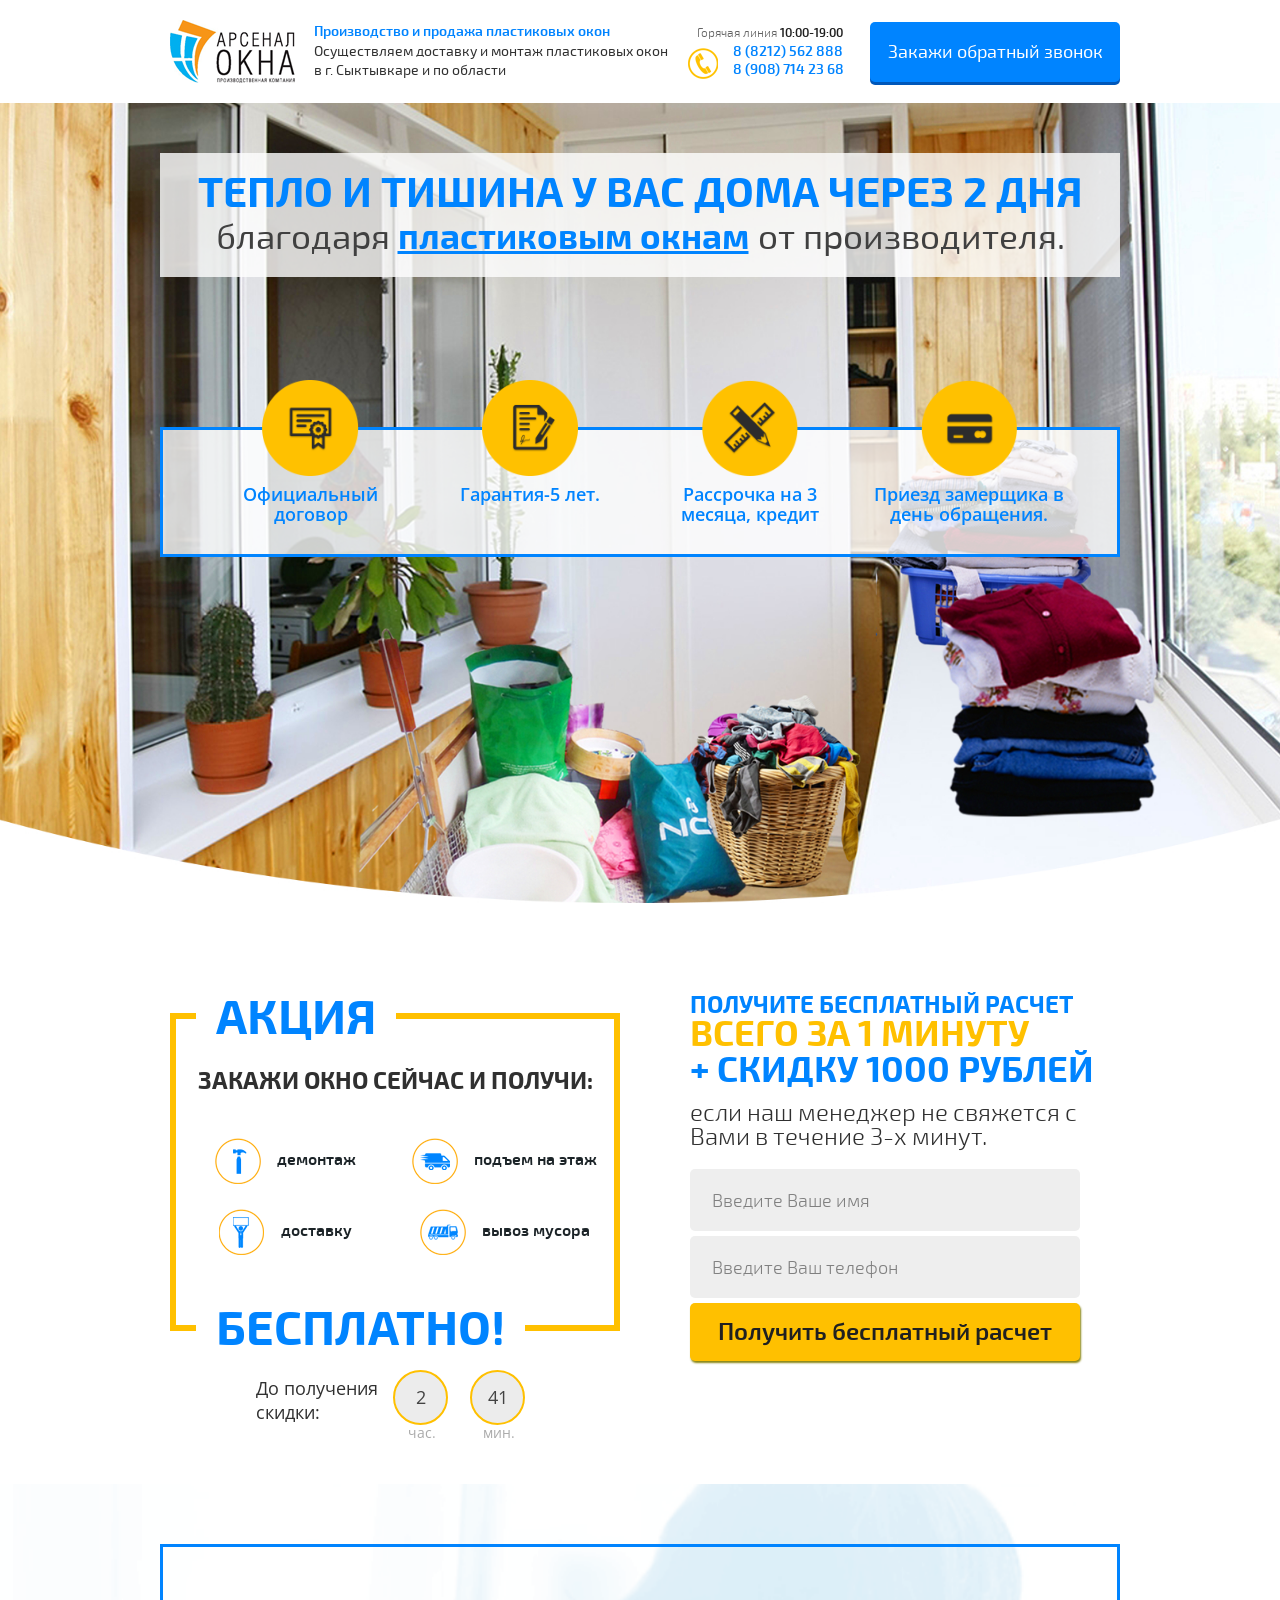
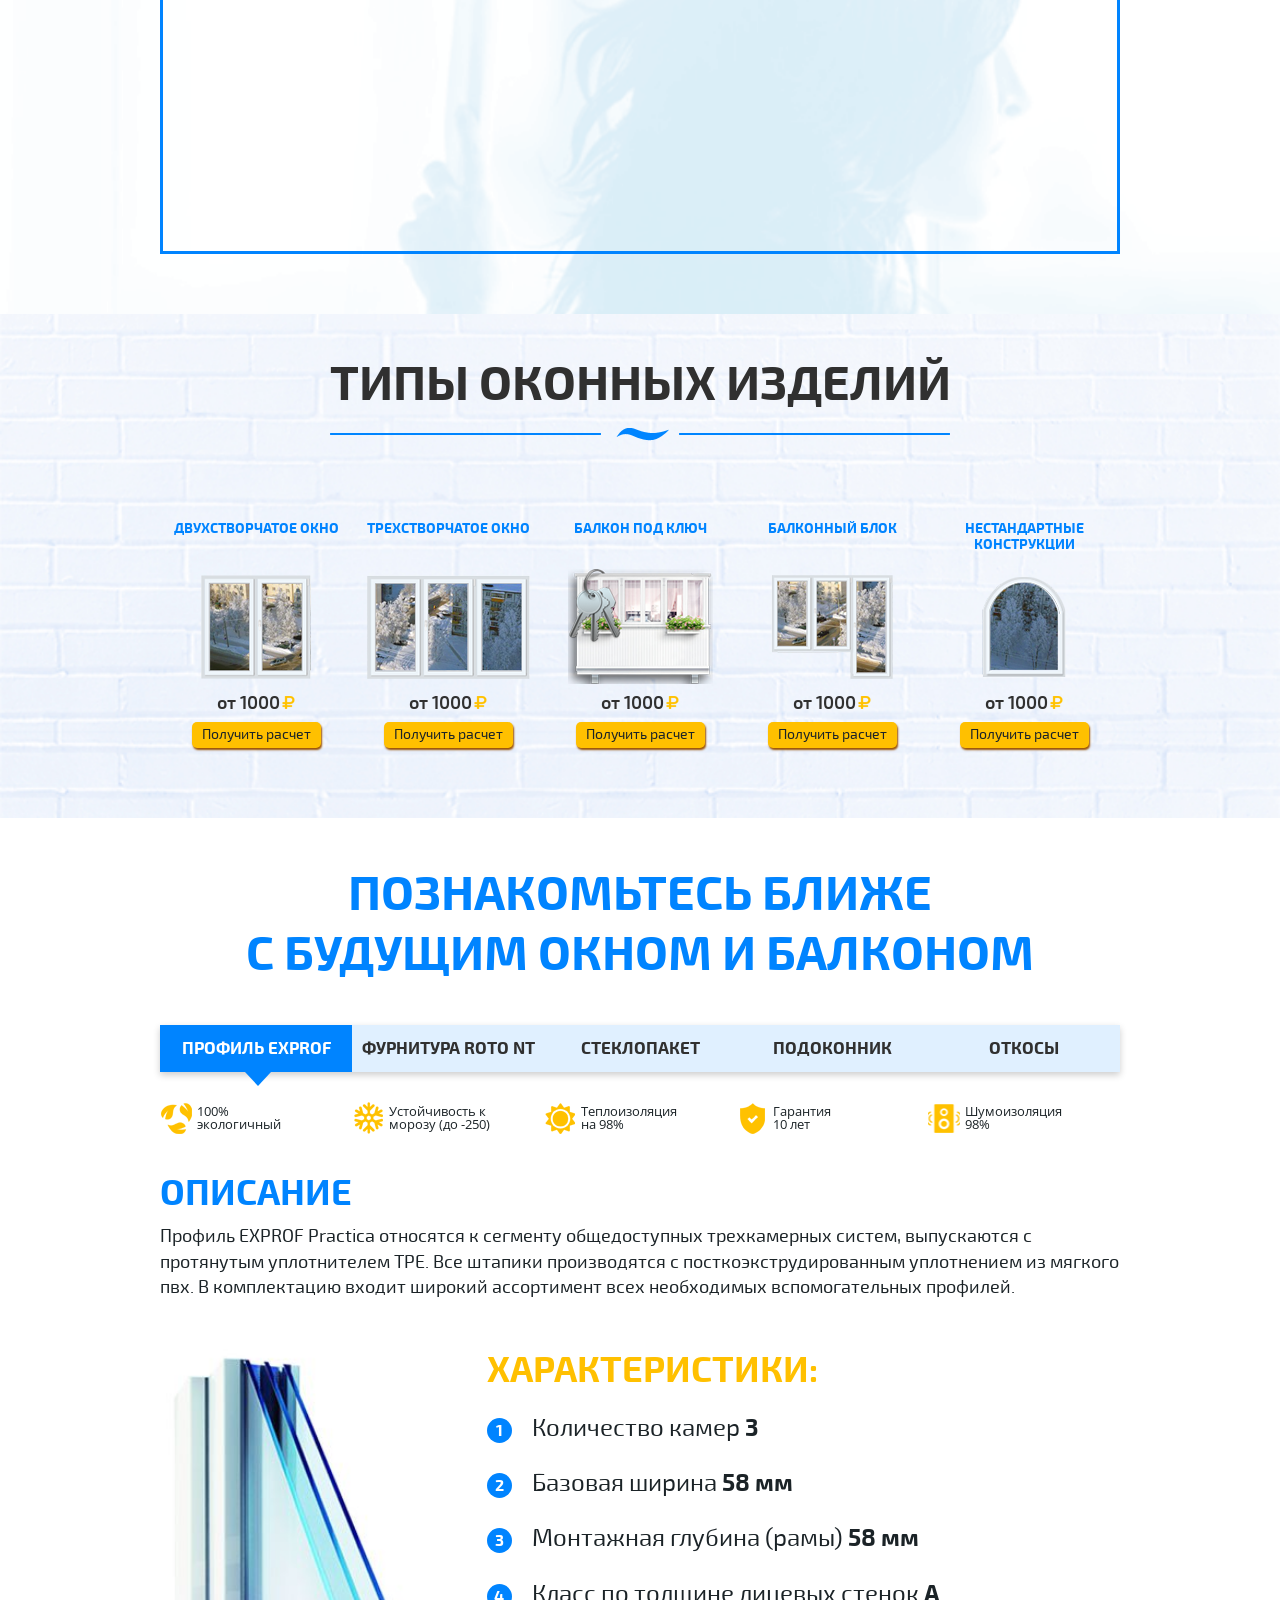
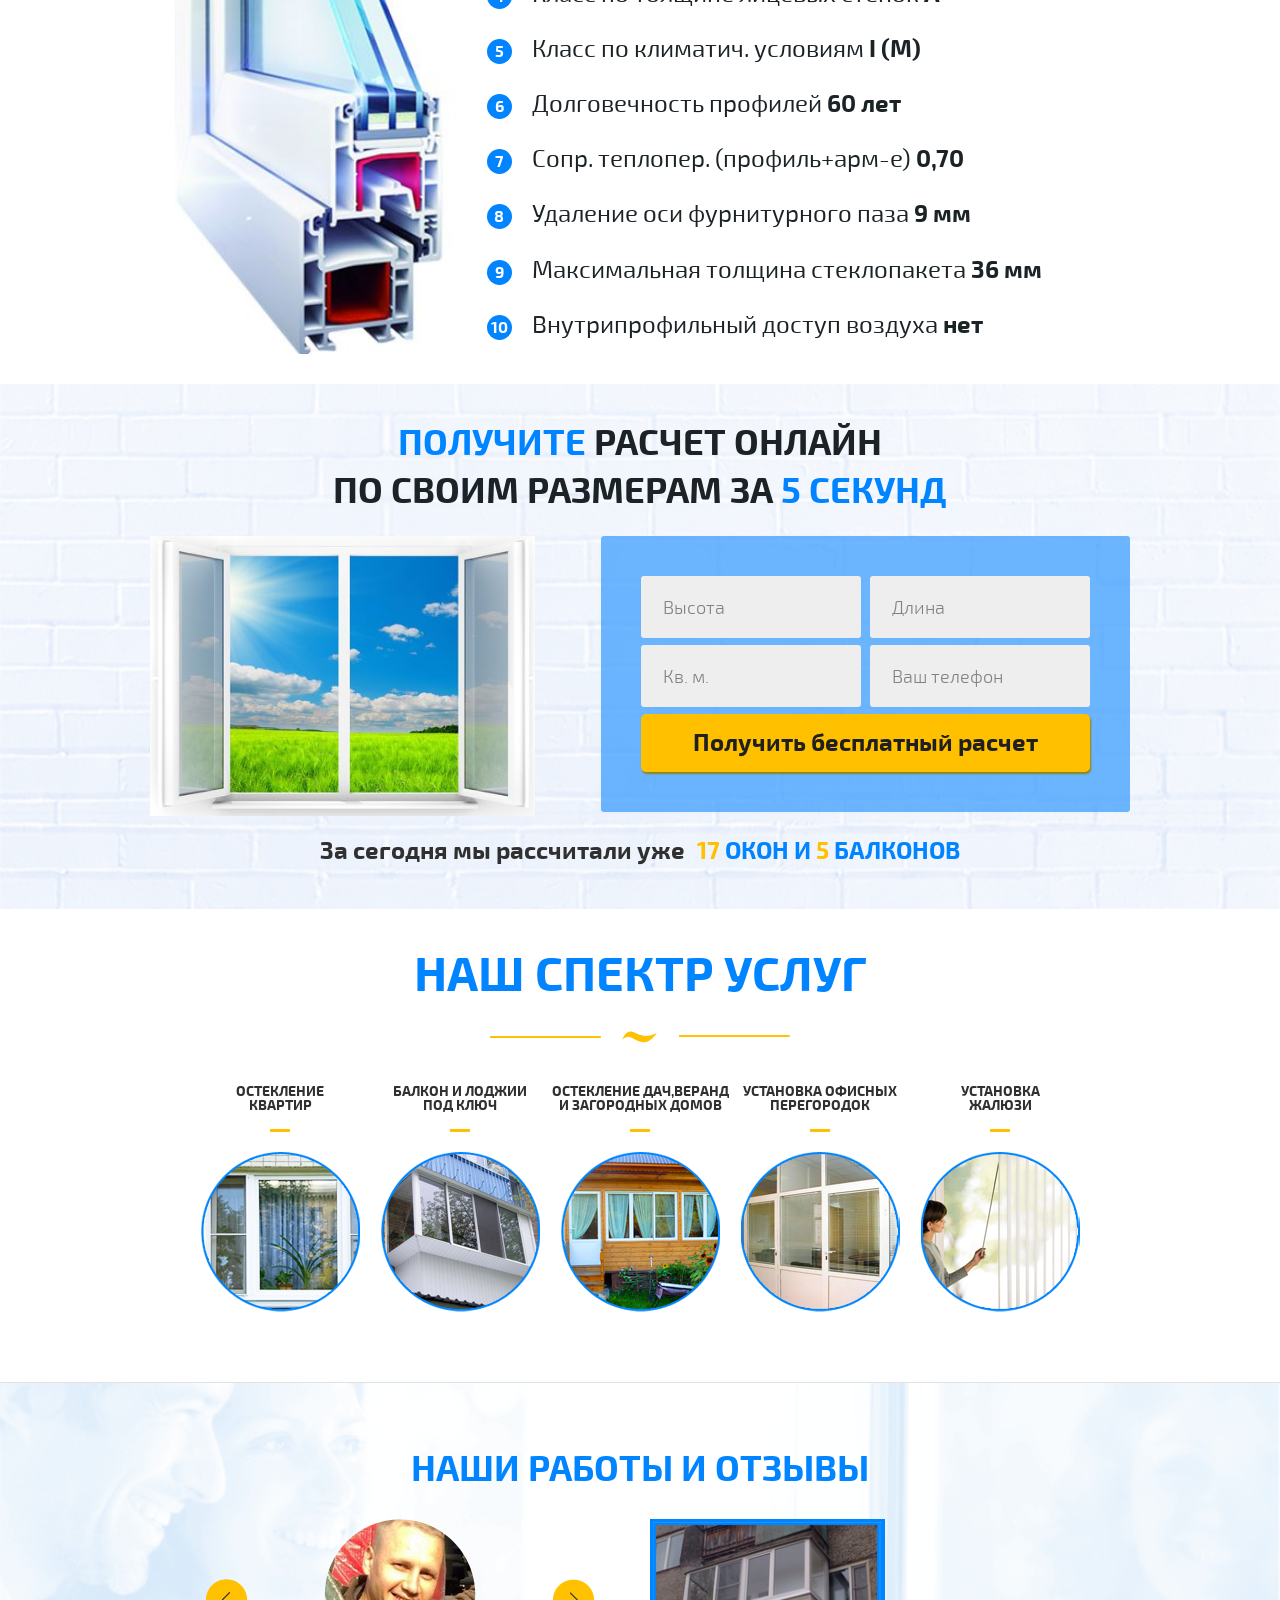
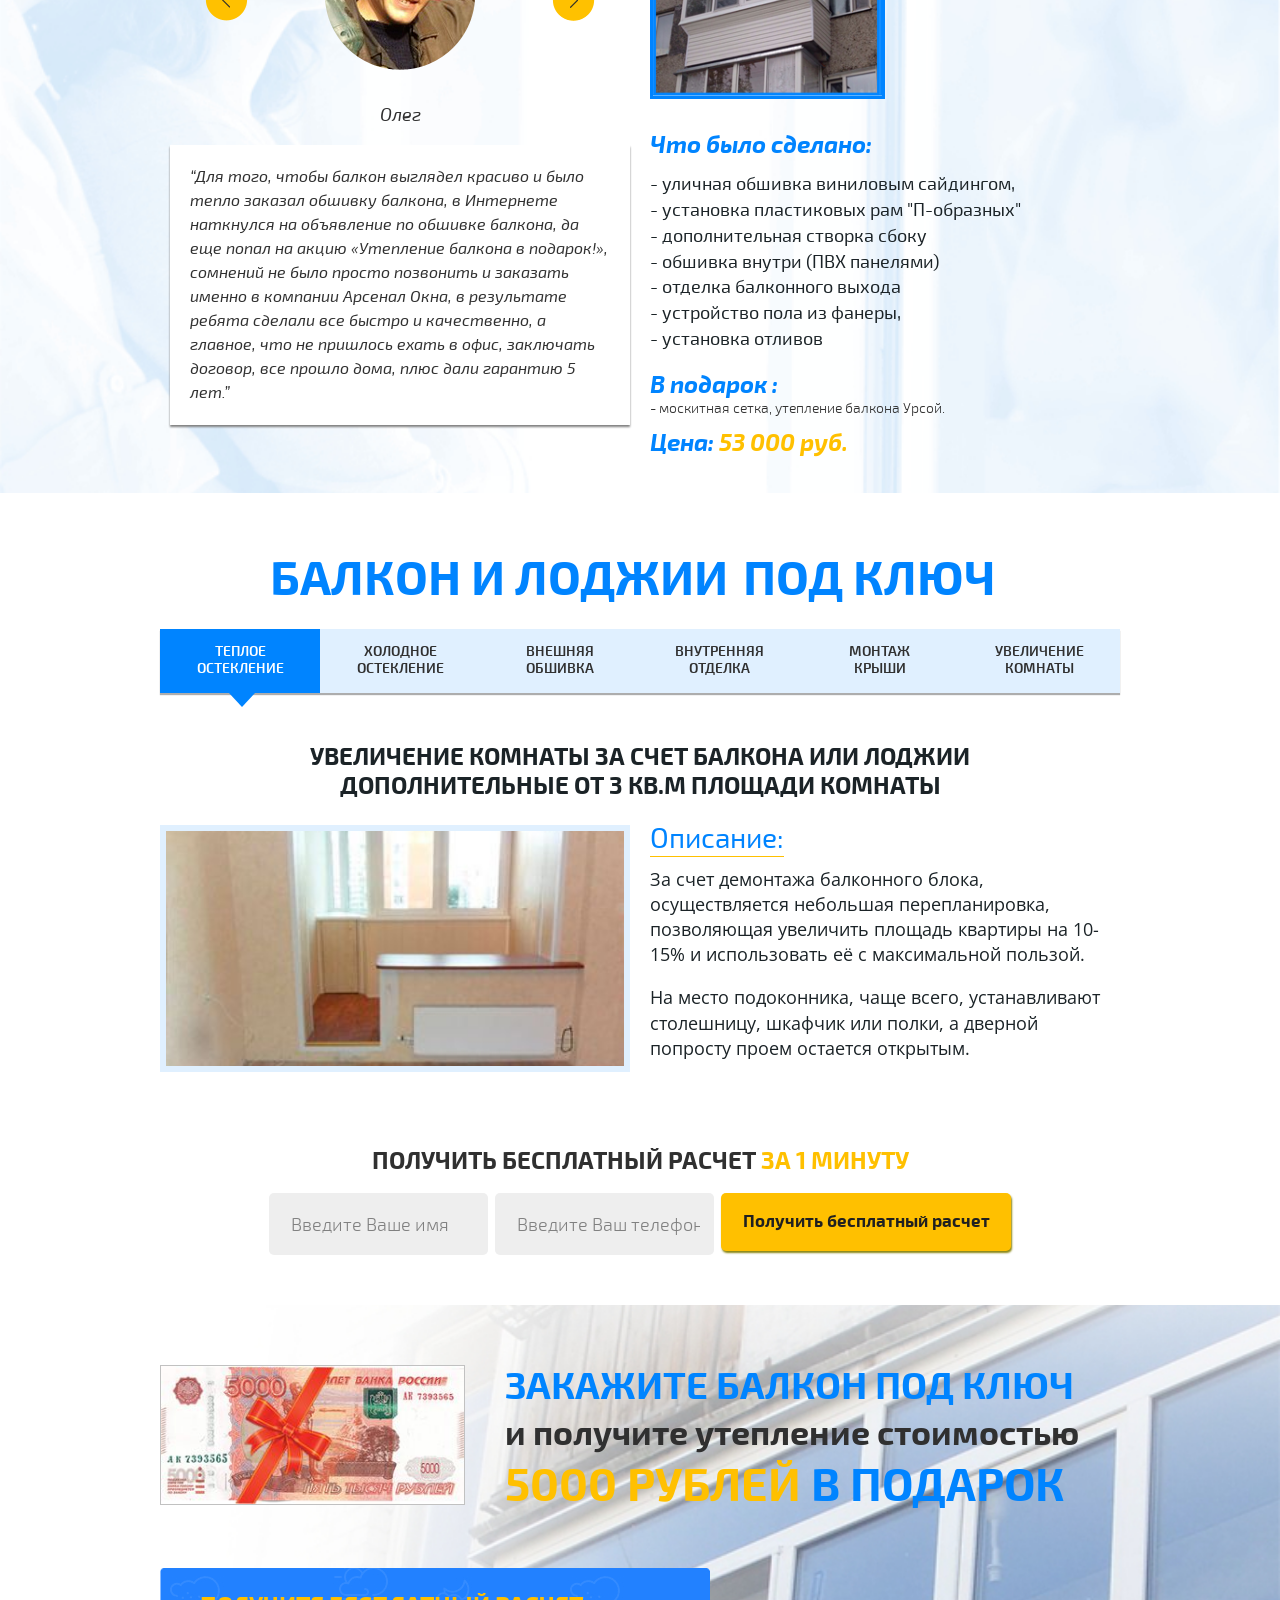
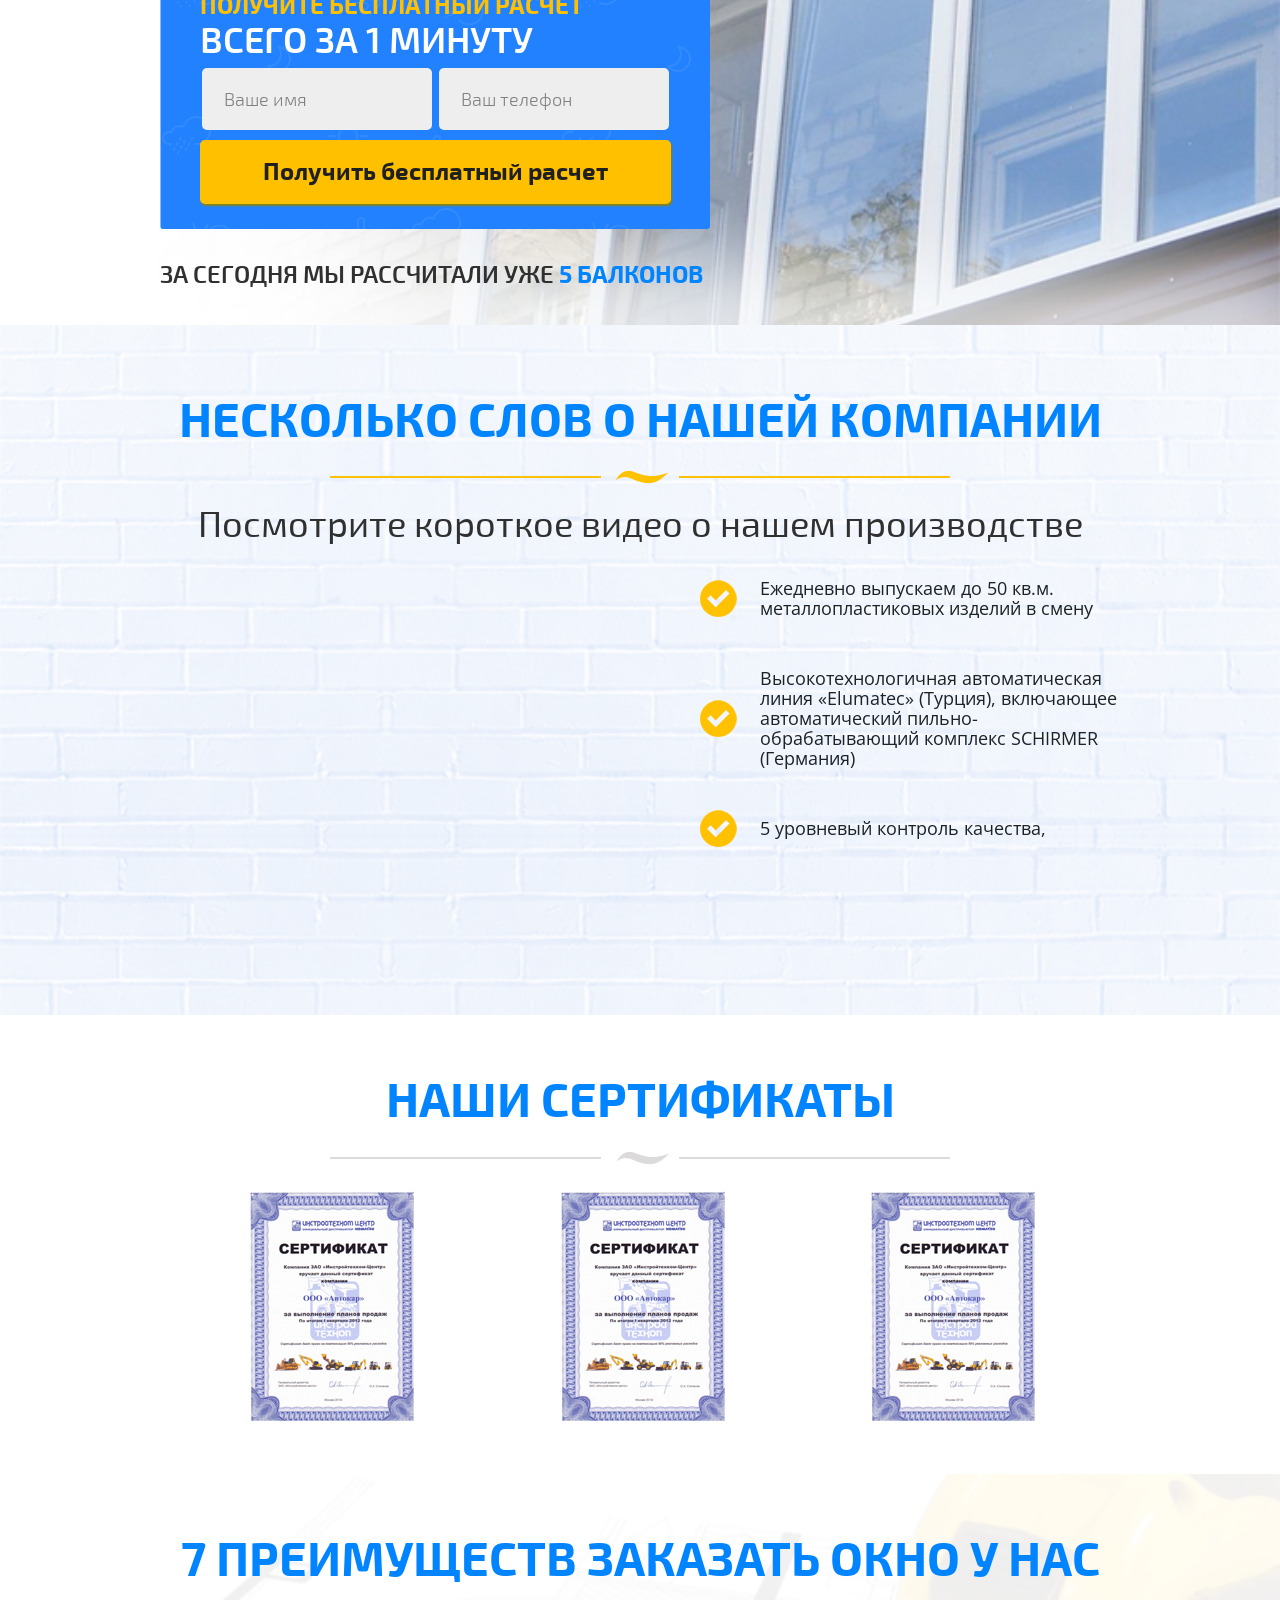
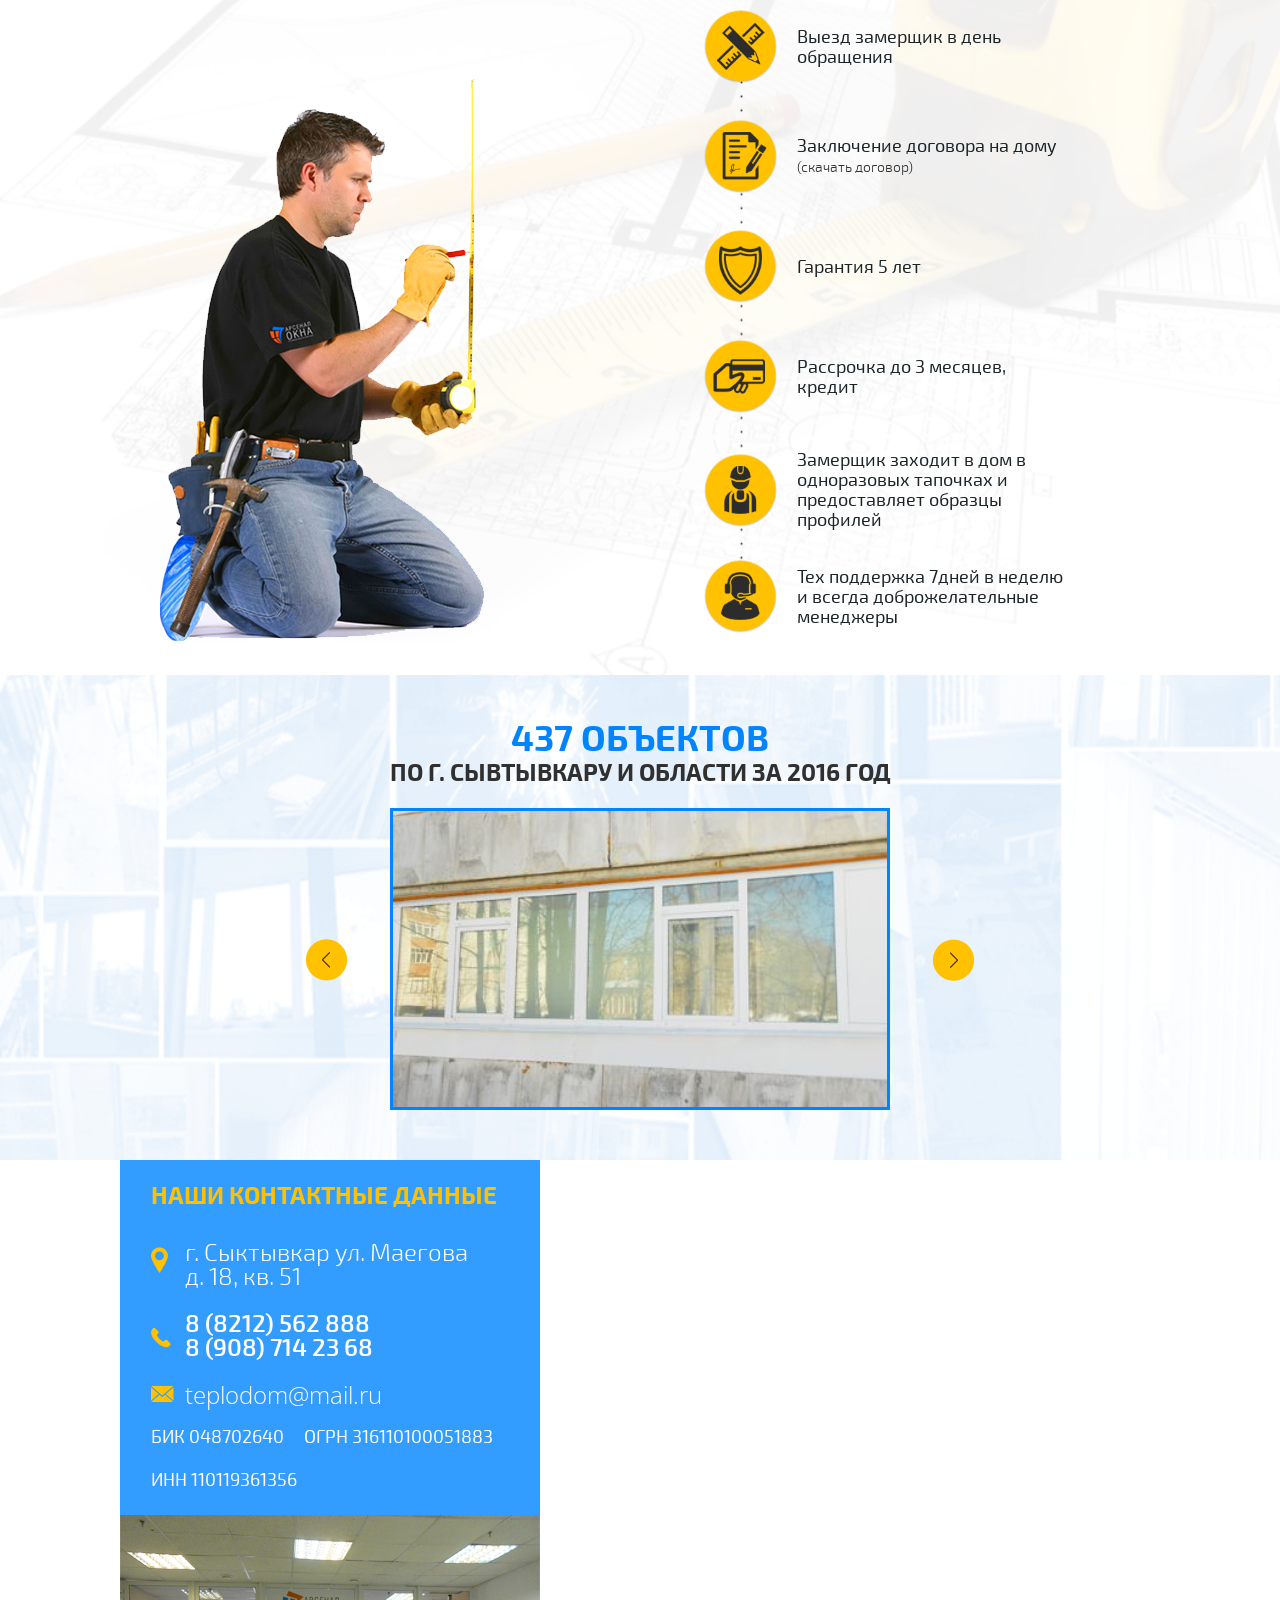
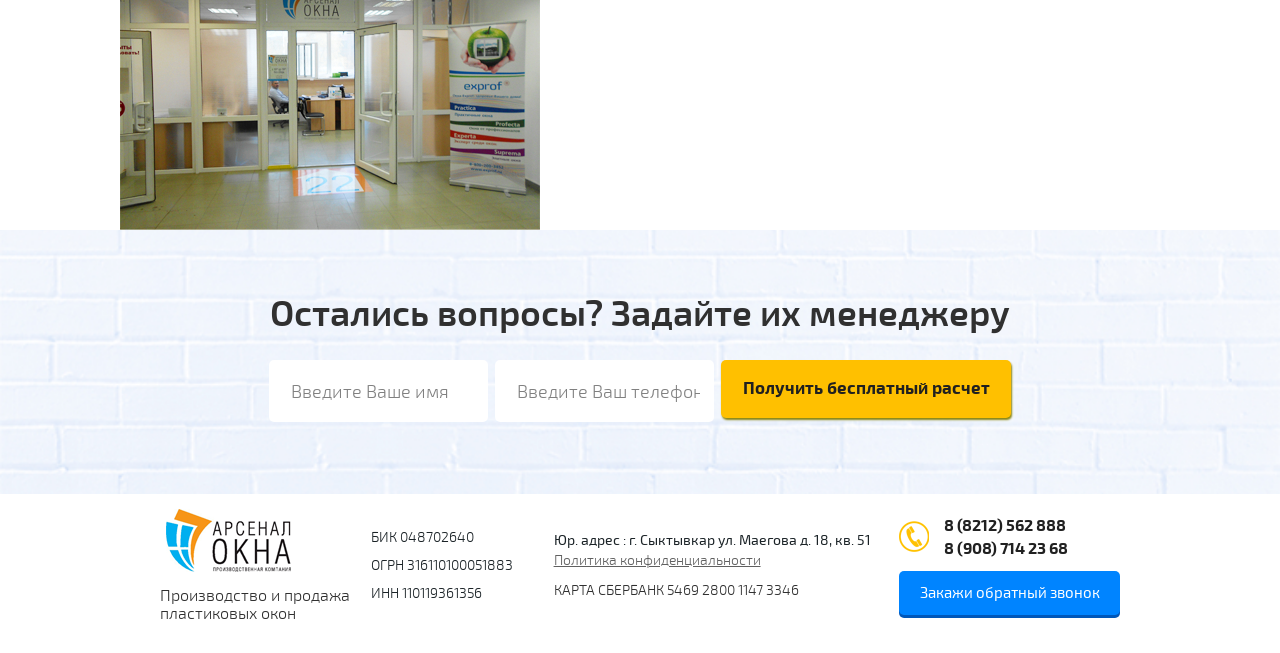
==== commit 524fcb5e: "map fixed" ====
--- a/index.html
+++ b/index.html
@@ -61,7 +61,9 @@
         <div class="b_info">
             <div class="container">
                 <div class="logo"></div>
-                <div class="title">Производство и продажа пластиковых окон<div class="sub-title hidden-xs hidden-sm">Осуществляем доставку и монтаж пластиковых окон в г. Сыктывкаре и по области</div></div>
+                <div class="title">Производство и продажа пластиковых окон
+                    <div class="sub-title hidden-xs hidden-sm">Осуществляем доставку и монтаж пластиковых окон в г. Сыктывкаре и по области</div>
+                </div>
                 <div class="info-tel">
                     <div class="time">Горячая линия <span>10:00-19:00 </span></div>
                     <div class="tel">
@@ -942,7 +944,7 @@
     </div>
     <div class="s-map section">
         <div class="b-map">
-            <script type="text/javascript" charset="utf-8" async src="https://api-maps.yandex.ru/services/constructor/1.0/js/?sid=UR4RqQlyBsmZzphugEfjt_Zsq8DsEubz&width=100%&height=670&lang=ru_RU&sourceType=constructor&scroll=false"></script>
+            <script type="text/javascript" charset="utf-8" async src="https://api-maps.yandex.ru/services/constructor/1.0/js/?sid=9uV4btuNMtOuIYxFBWXdIBMjz_1r__mF&width=100%&height=670&lang=ru_RU&sourceType=constructor&scroll=true"></script>
         </div>
         <div class="b-map-adr-wrap">
             <div class="container">
--- a/css/main-rasik-fix.css
+++ b/css/main-rasik-fix.css
@@ -552,6 +552,10 @@
   .s-title {
     font-size: 48px; }
 
+  .s-map .b-map-adr {
+    left: 120px;
+    margin-left: 0; }
+
   .s-footer-form {
     padding: 70px 0 40px; }
 
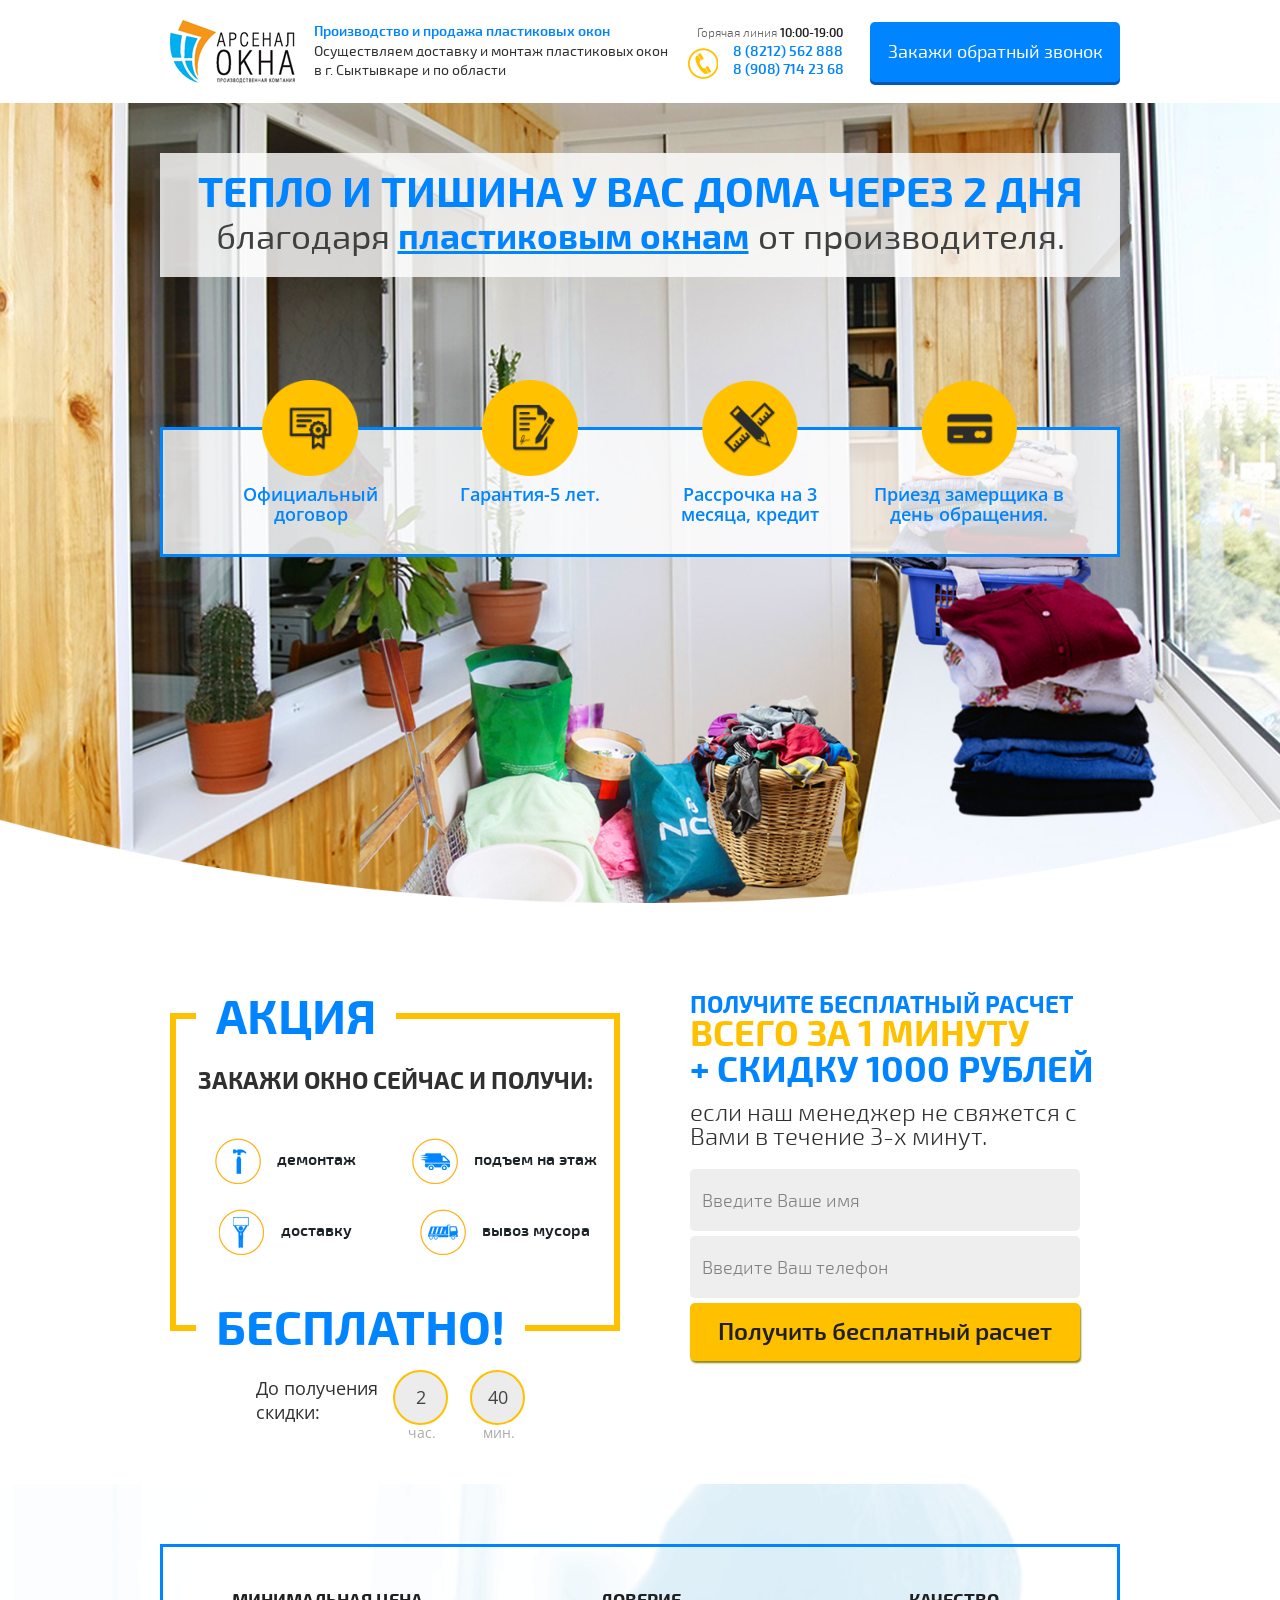
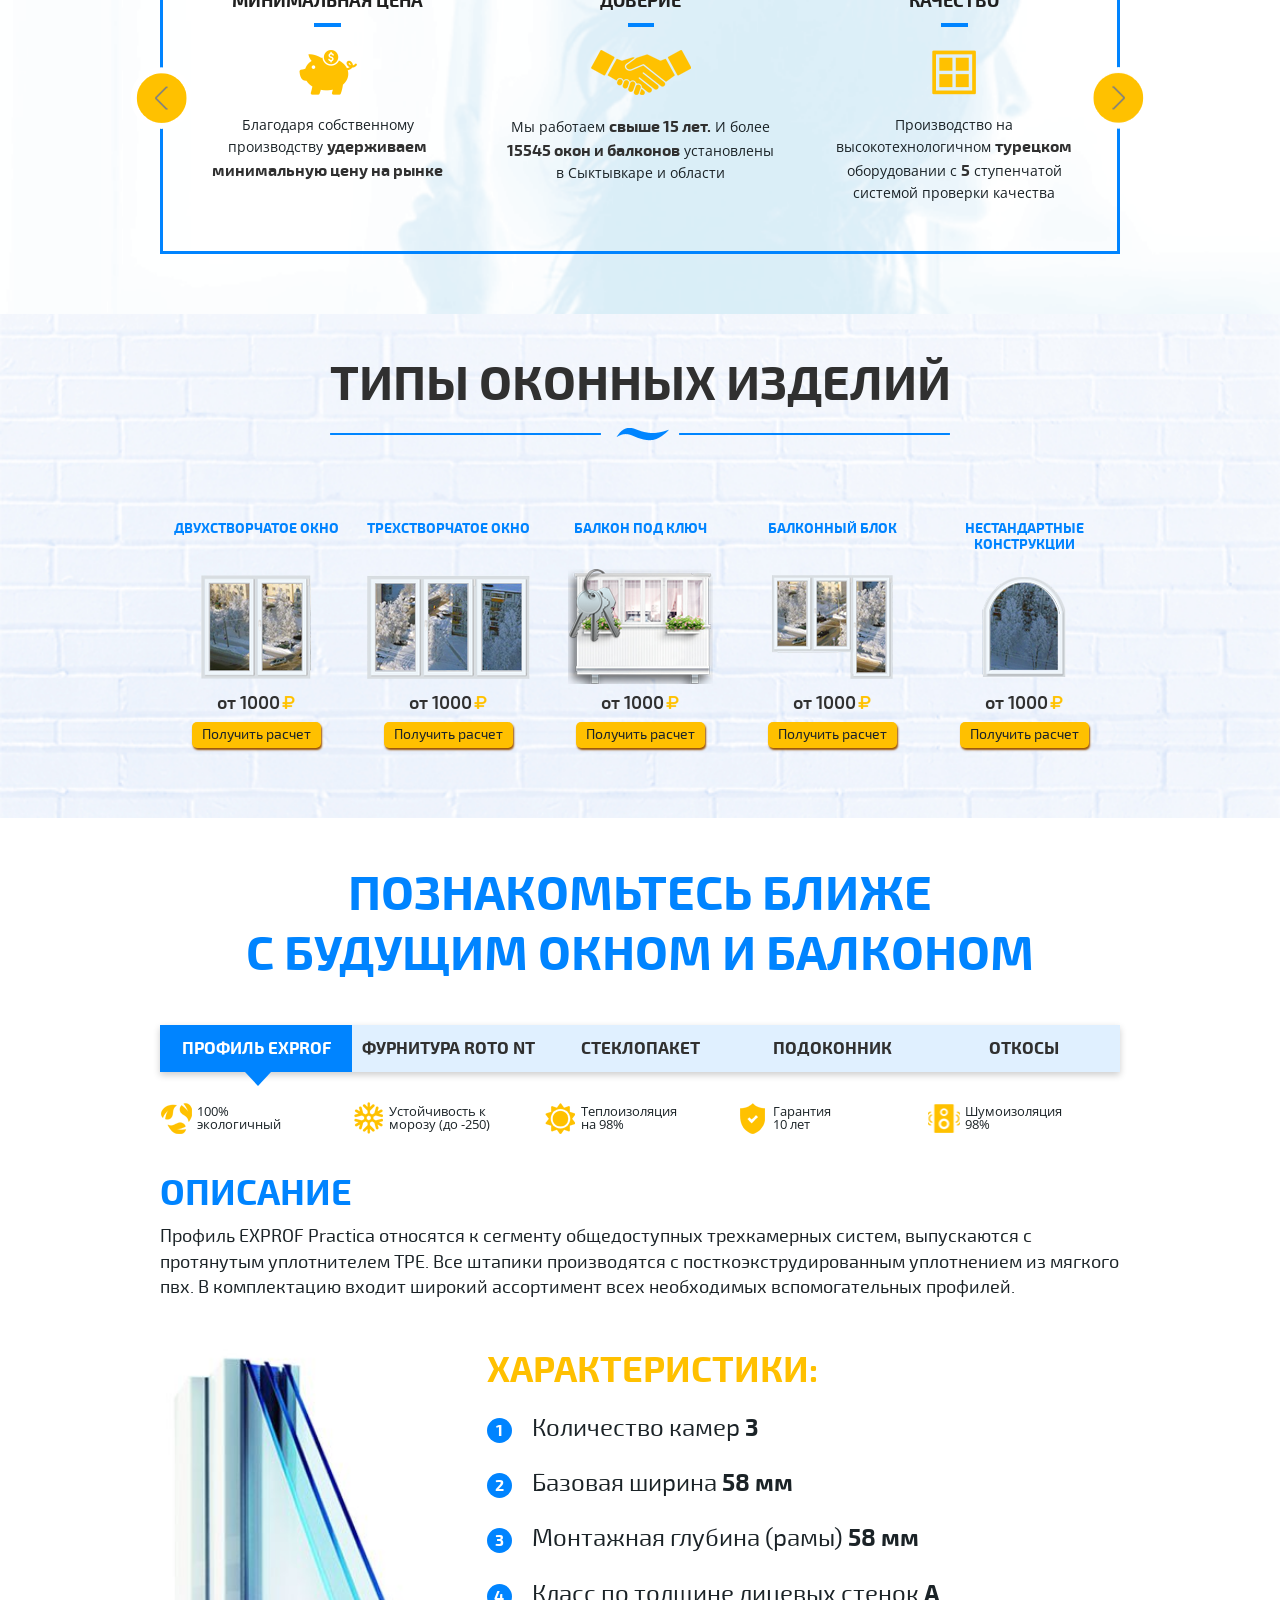
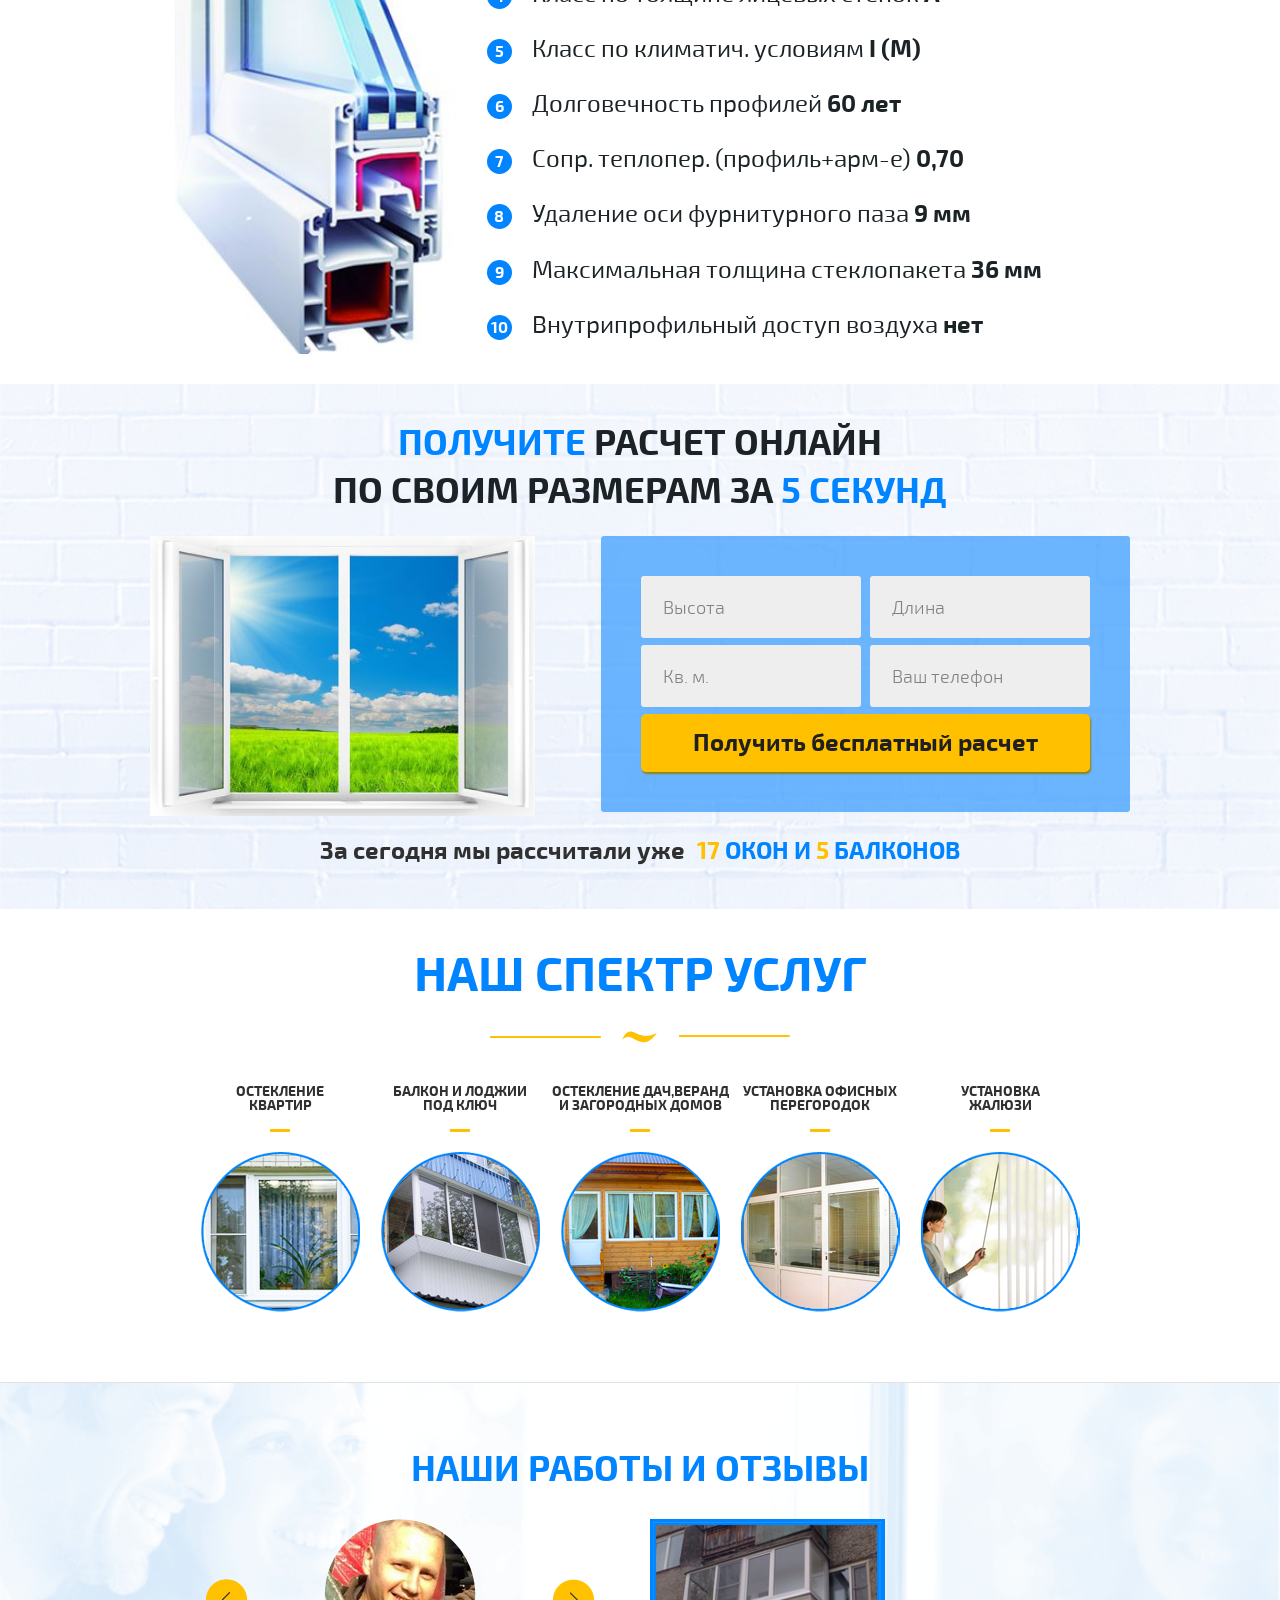
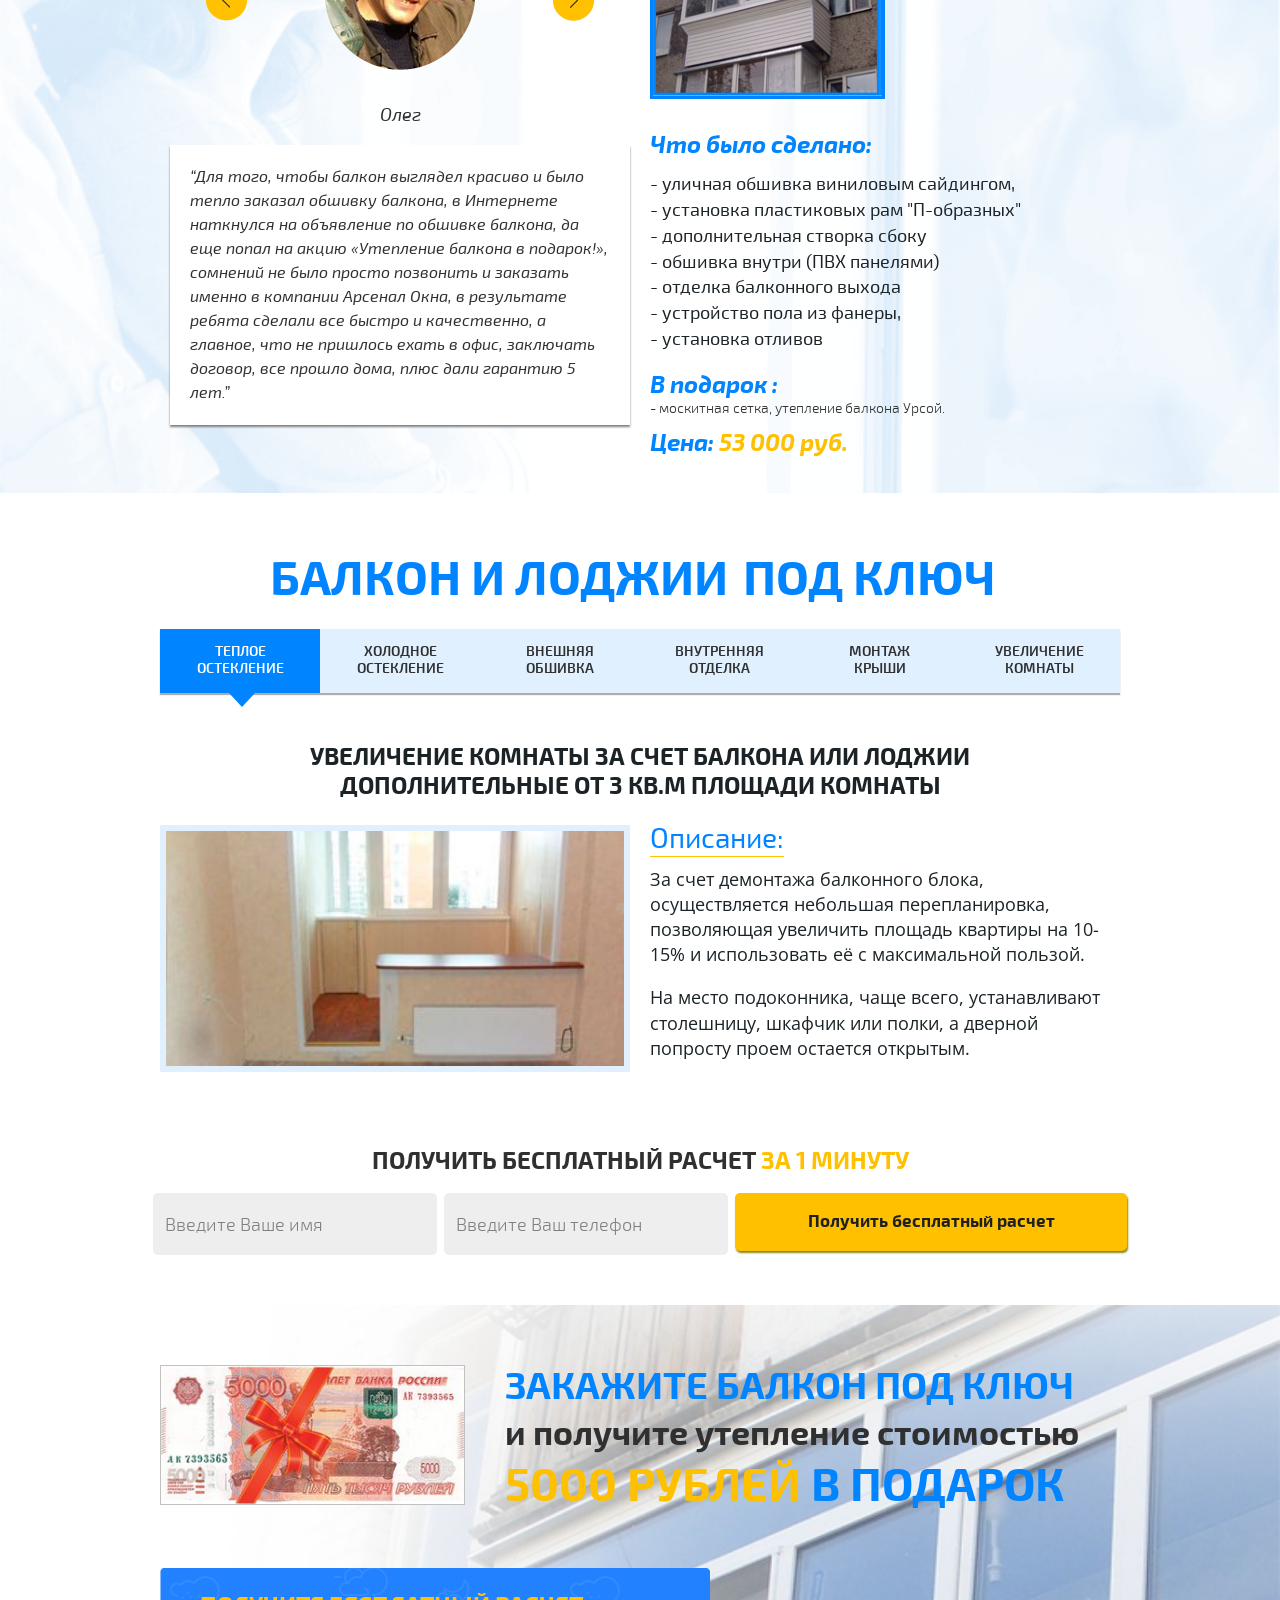
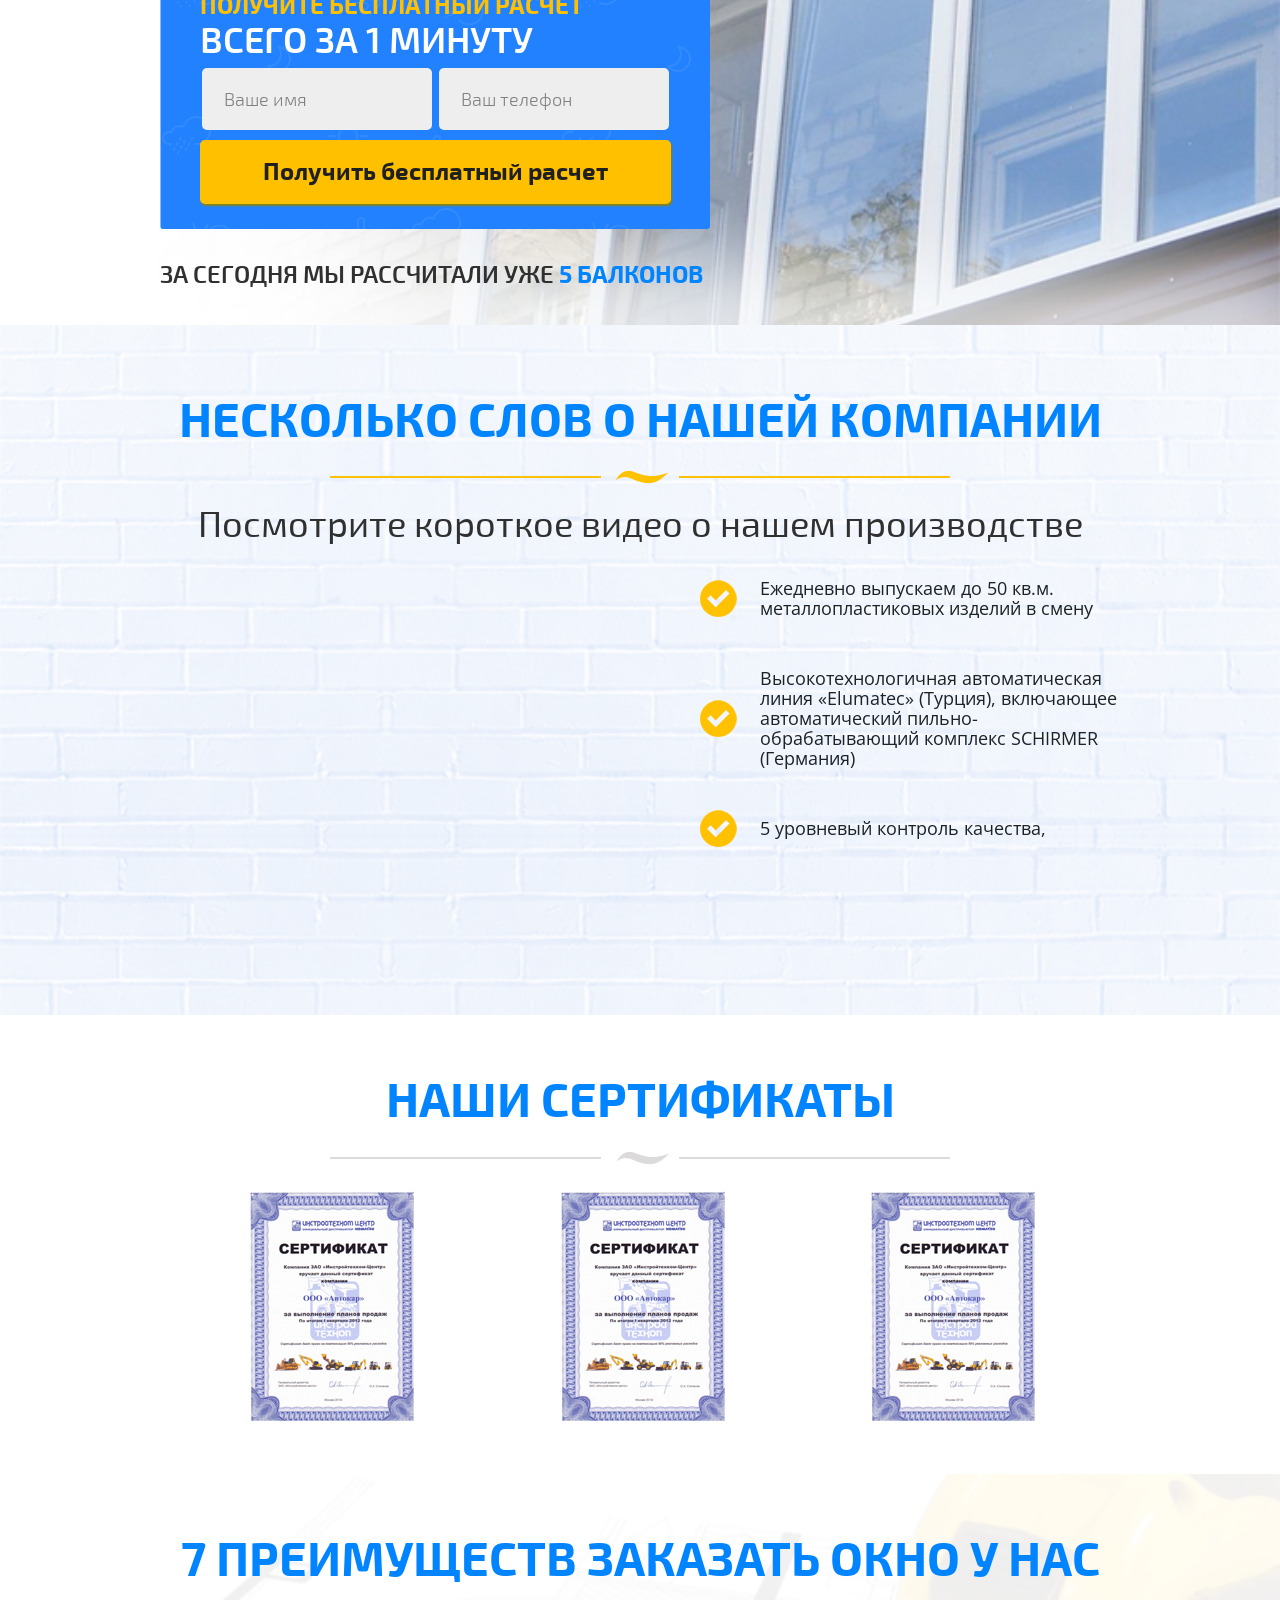
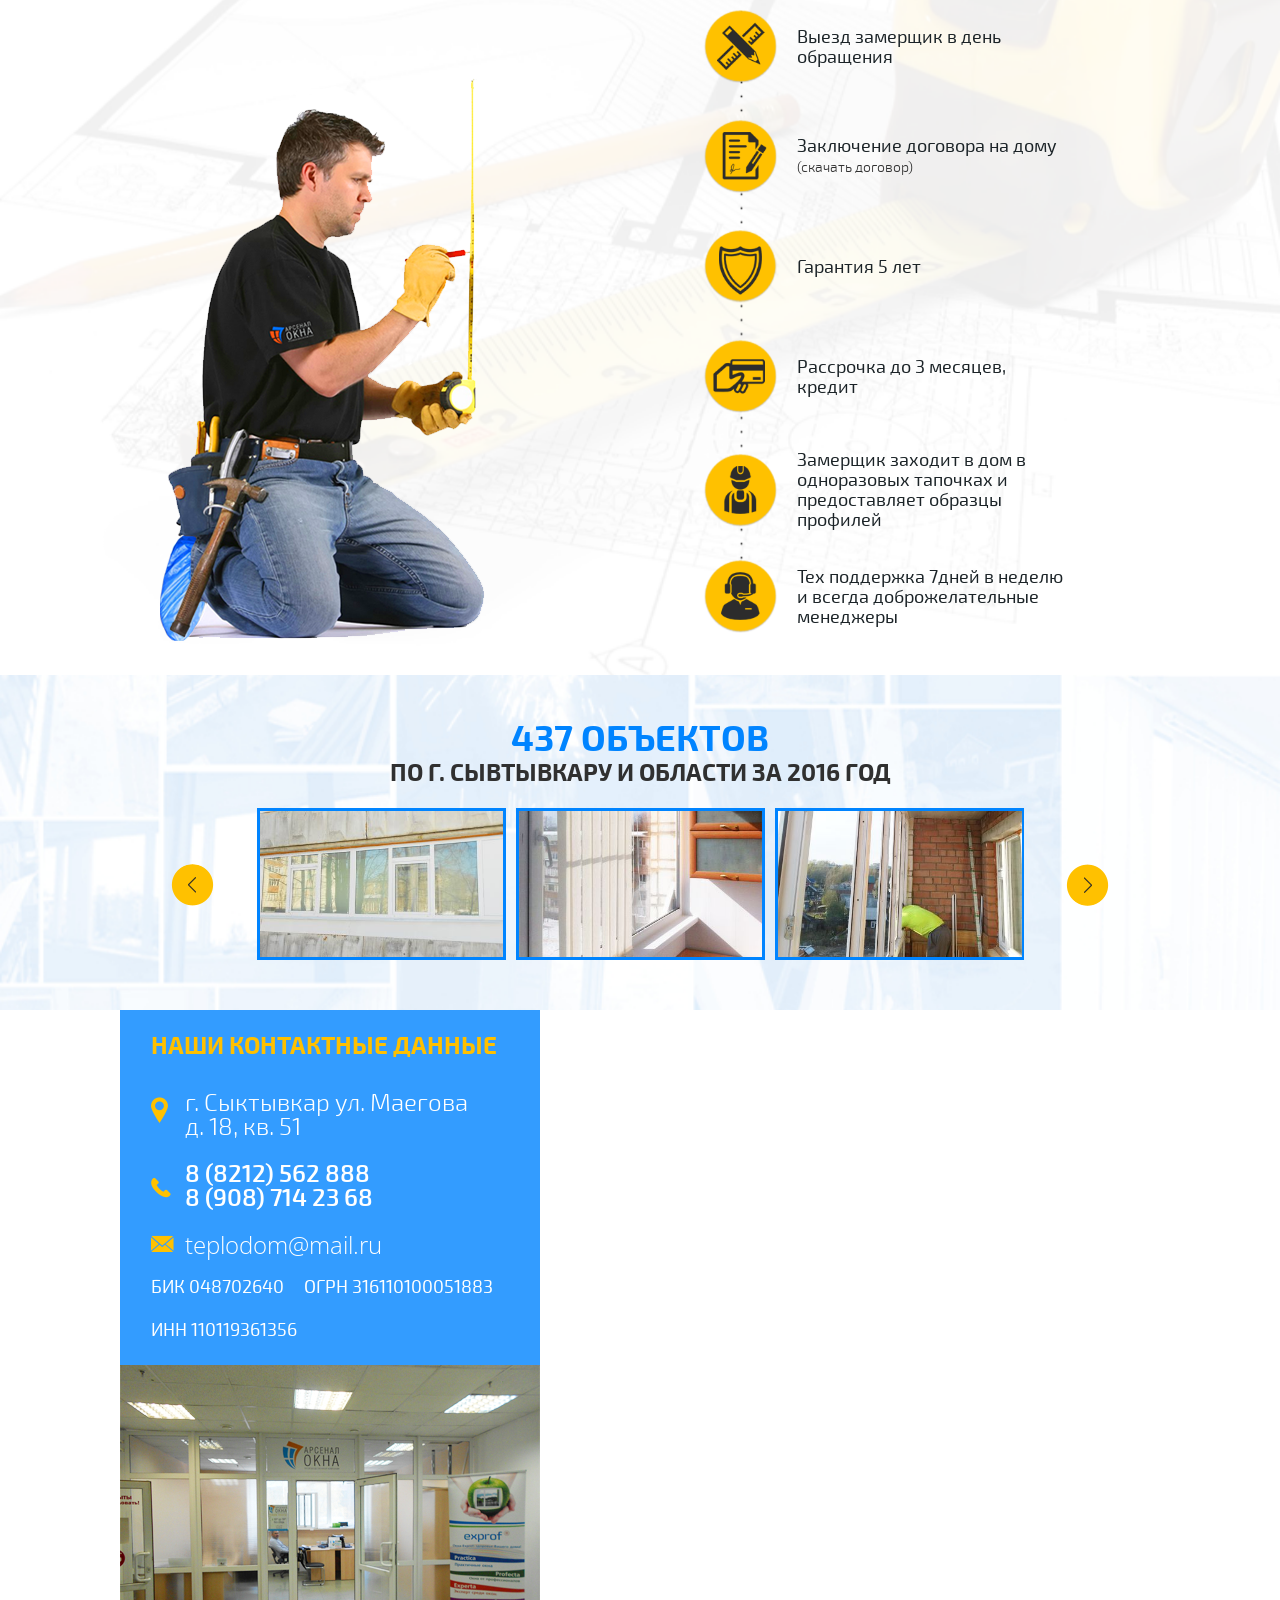
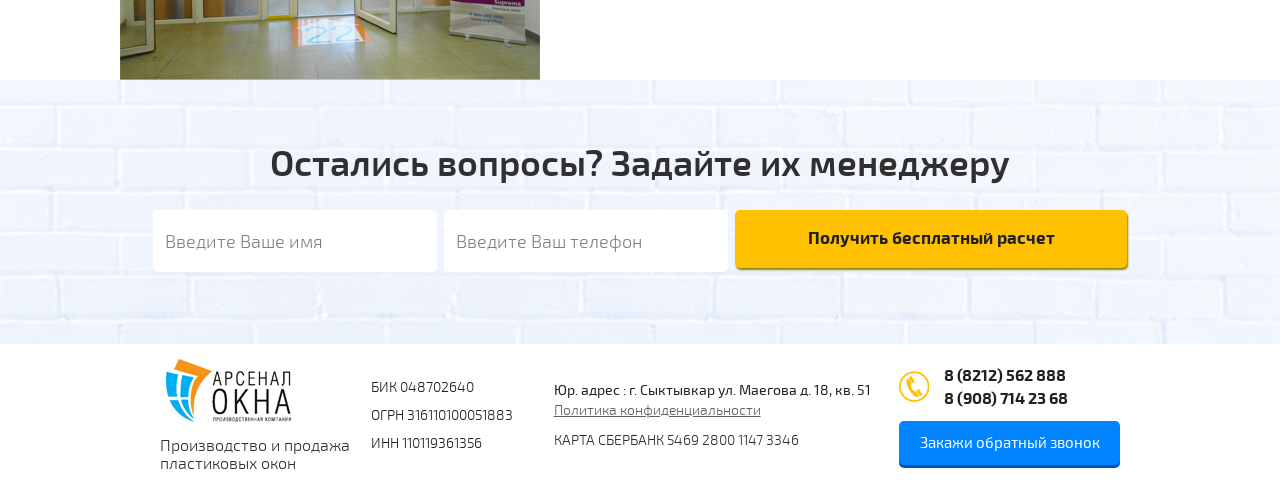
==== commit f14a6c0c: "bugfix-3 add popup forms" ====
--- a/index.html
+++ b/index.html
@@ -71,7 +71,7 @@
                         <p><a href="tel:+89087142368">8 (908) 714 23 68</a></p>
                     </div>
                 </div>
-                <button type="button" class="btn btn-blue">Закажи обратный звонок</button>
+                <button type="button" class="btn btn-blue open-form">Закажи обратный звонок</button>
             </div>
         </div>
     </div>
@@ -968,7 +968,7 @@
         </div>
     </div>
     <div class="s-footer-form section">
-        <div class="b-form">
+        <div class="b-form s-form-3">
             <div class="container">
                 <div class="title">Остались вопросы? Задайте их менеджеру</div>
                 <div class="items">
@@ -1028,13 +1028,13 @@
                             <p><a href="tel:+89087142368">8 (908) 714 23 68</a></p>
                         </div>
                     </div>
-                    <button type="button" class="btn btn-blue">Закажи обратный звонок</button>
+                    <button type="button" class="btn btn-blue open-form">Закажи обратный звонок</button>
                 </div>
             </div>
         </div>
     </div>
     <div class="dark"></div>
-    <div class="popup fancybox">
+    <div class="popup">
         <div class="popup-wrap">
             <form class="form-popup">
                 <div class="f-title">Оставьте свои контакты,
@@ -1073,37 +1073,36 @@
                 <p><a href="/dogovor-okonniy-dvorik.docx">образец&nbsp;договора.</a></p>
                 <button class="btn ok-btn">ОК</button>
             </div>
-            <div class="polit-popup" id="politic">
-                <div class="closepopup">&#10006;</div>
-                <div class="txt">
-                    <h3>ПОЛИТИКА КОНФИДЕНЦИАЛЬНОСТИ</h3>
-                    <p>Соблюдение Вашей конфиденциальности важно нас. По этой причине, мы разработали Политику Конфиденциальности, которая описывает, как мы используем и храним Вашу информацию. Пожалуйста, ознакомьтесь с нашими правилами соблюдения конфиденциальности и сообщите нам, если у вас возникнут какие-либо вопросы.</p>
-                    <h4>Сбор и использование персональной информации</h4>
-                    <p>Под персональной информацией понимаются данные, которые могут быть использованы для идентификации определенного лица либо связи с ним.</p>
-                    <p>От вас может быть запрошено предоставление вашей персональной информации в любой момент, когда вы связываетесь с нами. </p>
-                    <p>Ниже приведены некоторые примеры типов персональной информации, которую мы можем собирать, и как мы можем использовать такую информацию.</p>
-                    <h4>Какую персональную информацию мы собираем</h4>
-                    <ul>
-                        <li><span>•</span>Когда вы оставляете заявку на бесплатный урок, мы можем собирать различную информацию, включая ваши имя, номер телефона, адрес электронной почты и т.д.</li>
-                    </ul>
-                    <h4>Как мы используем вашу персональную информацию</h4>
-                    <ul>
-                        <li><span>•</span>Собираемая нами персональная информация позволяет нам связываться с нами и сообщать об уникальных предложениях, акциях и других мероприятиях и ближайших событиях. </li>
-                        <li><span>•</span>Время от времени, мы можем использовать вашу персональную информацию для отправки важных уведомлений и сообщений. </li>
-                        <li><span>•</span>Мы также можем использовать персональную информацию для внутренних целей, таких как проведения аудита, анализа данных и различных исследований в целях улучшения услуг предоставляемых нами и предоставления Вам рекомендаций относительно наших услуг.</li>
-                        <li><span>•</span>Если вы принимаете участие в розыгрыше призов, конкурсе или сходном стимулирующем мероприятии, мы можем использовать предоставляемую вами информацию для управления такими программами.</li>
-                    </ul>
-                    <h4>Раскрытие информации третьим лицам</h4>
-                    <p>Мы не раскрываем полученную от Вас информацию третьим лицам. </p>
-                    <h4>Исключения</h4>
-                    <p>В случае если необходимо — в соответствии с законом, судебным порядком, в судебном разбирательстве, и/или на основании публичных запросов или запросов от государственных органов на территории РФ — раскрыть вашу персональную информацию. Мы также можем раскрывать информацию о вас если мы определим, что такое раскрытие необходимо или уместно в целях безопасности, поддержания правопорядка, или иных общественно важных случаях.</p>
-                    <p>В случае реорганизации, слияния или продажи мы можем передать собираемую нами персональную информацию соответствующему третьему лицу – правопреемнику.</p>
-                    <h4>Защита персональной информации</h4>
-                    <p>Мы предпринимаем меры предосторожности — включая административные, технические и физические — для защиты вашей персональной информации от утраты, кражи, и недобросовестного использования, а также от несанкционированного доступа, раскрытия, изменения и уничтожения.</p>
-                    <h4>Соблюдение вашей конфиденциальности на уровне компании</h4>
-                    <p>Для того чтобы убедиться, что ваша персональная информация находится в безопасности, мы доводим нормы соблюдения конфиденциальности и безопасности до наших сотрудников, и строго следим за исполнением мер соблюдения конфиденциальности.</p>
-                </div>
-            </div>
+        </div>
+    </div>
+    <div class="polit-popup" id="politic">
+        <div class="txt">
+            <h3>ПОЛИТИКА КОНФИДЕНЦИАЛЬНОСТИ</h3>
+            <p>Соблюдение Вашей конфиденциальности важно нас. По этой причине, мы разработали Политику Конфиденциальности, которая описывает, как мы используем и храним Вашу информацию. Пожалуйста, ознакомьтесь с нашими правилами соблюдения конфиденциальности и сообщите нам, если у вас возникнут какие-либо вопросы.</p>
+            <h4>Сбор и использование персональной информации</h4>
+            <p>Под персональной информацией понимаются данные, которые могут быть использованы для идентификации определенного лица либо связи с ним.</p>
+            <p>От вас может быть запрошено предоставление вашей персональной информации в любой момент, когда вы связываетесь с нами. </p>
+            <p>Ниже приведены некоторые примеры типов персональной информации, которую мы можем собирать, и как мы можем использовать такую информацию.</p>
+            <h4>Какую персональную информацию мы собираем</h4>
+            <ul>
+                <li><span>•</span>Когда вы оставляете заявку на бесплатный урок, мы можем собирать различную информацию, включая ваши имя, номер телефона, адрес электронной почты и т.д.</li>
+            </ul>
+            <h4>Как мы используем вашу персональную информацию</h4>
+            <ul>
+                <li><span>•</span>Собираемая нами персональная информация позволяет нам связываться с нами и сообщать об уникальных предложениях, акциях и других мероприятиях и ближайших событиях. </li>
+                <li><span>•</span>Время от времени, мы можем использовать вашу персональную информацию для отправки важных уведомлений и сообщений. </li>
+                <li><span>•</span>Мы также можем использовать персональную информацию для внутренних целей, таких как проведения аудита, анализа данных и различных исследований в целях улучшения услуг предоставляемых нами и предоставления Вам рекомендаций относительно наших услуг.</li>
+                <li><span>•</span>Если вы принимаете участие в розыгрыше призов, конкурсе или сходном стимулирующем мероприятии, мы можем использовать предоставляемую вами информацию для управления такими программами.</li>
+            </ul>
+            <h4>Раскрытие информации третьим лицам</h4>
+            <p>Мы не раскрываем полученную от Вас информацию третьим лицам. </p>
+            <h4>Исключения</h4>
+            <p>В случае если необходимо — в соответствии с законом, судебным порядком, в судебном разбирательстве, и/или на основании публичных запросов или запросов от государственных органов на территории РФ — раскрыть вашу персональную информацию. Мы также можем раскрывать информацию о вас если мы определим, что такое раскрытие необходимо или уместно в целях безопасности, поддержания правопорядка, или иных общественно важных случаях.</p>
+            <p>В случае реорганизации, слияния или продажи мы можем передать собираемую нами персональную информацию соответствующему третьему лицу – правопреемнику.</p>
+            <h4>Защита персональной информации</h4>
+            <p>Мы предпринимаем меры предосторожности — включая административные, технические и физические — для защиты вашей персональной информации от утраты, кражи, и недобросовестного использования, а также от несанкционированного доступа, раскрытия, изменения и уничтожения.</p>
+            <h4>Соблюдение вашей конфиденциальности на уровне компании</h4>
+            <p>Для того чтобы убедиться, что ваша персональная информация находится в безопасности, мы доводим нормы соблюдения конфиденциальности и безопасности до наших сотрудников, и строго следим за исполнением мер соблюдения конфиденциальности.</p>
         </div>
     </div>
     <link href="https://fonts.googleapis.com/css?family=Open+Sans:300,400,600,700,800&subset=latin,cyrillic" rel="stylesheet" type="text/css">
--- a/css/main-gum.css
+++ b/css/main-gum.css
@@ -673,7 +673,7 @@
     color: #000; }
 
 .form-popup {
-  background: #1b2327; }
+  background: #0084ff; }
   .form-popup .f-title {
     color: #eee;
     font-size: 20px;
--- a/css/main-rasik-fix.css
+++ b/css/main-rasik-fix.css
@@ -212,10 +212,15 @@
   .s-discount .text .text_1 {
     display: inline-block; }
 
-  .f-get-calc .btn {
-    width: 290px; }
-  .f-get-calc input {
-    padding: 10px 12px; }
+  .s-form-1 .f-get-calc .btn,
+  .s-form-2 .f-get-calc .btn,
+  .s-form-3 .f-get-calc .btn {
+    width: 40%; }
+  .s-form-1 .f-get-calc input,
+  .s-form-2 .f-get-calc input,
+  .s-form-3 .f-get-calc input {
+    padding: 10px;
+    width: 29%; }
 
   .b-bull-wrap .owl-nav {
     left: -73px;
@@ -302,7 +307,7 @@
     padding-bottom: 50px; }
 
   .b-how-many-list-wrap {
-    max-width: 500px;
+    width: 80%;
     margin: 0 auto; }
 
   .b-how-many-list .owl-nav {
@@ -448,7 +453,7 @@
     .s-form-1 .f-get-calc input {
       width: 100%;
       margin: 0 0 5px; }
-    .s-form-1 .f-get-calc button {
+    .s-form-1 .f-get-calc .btn {
       width: 100%;
       font-size: 24px;
       font-weight: 600;
